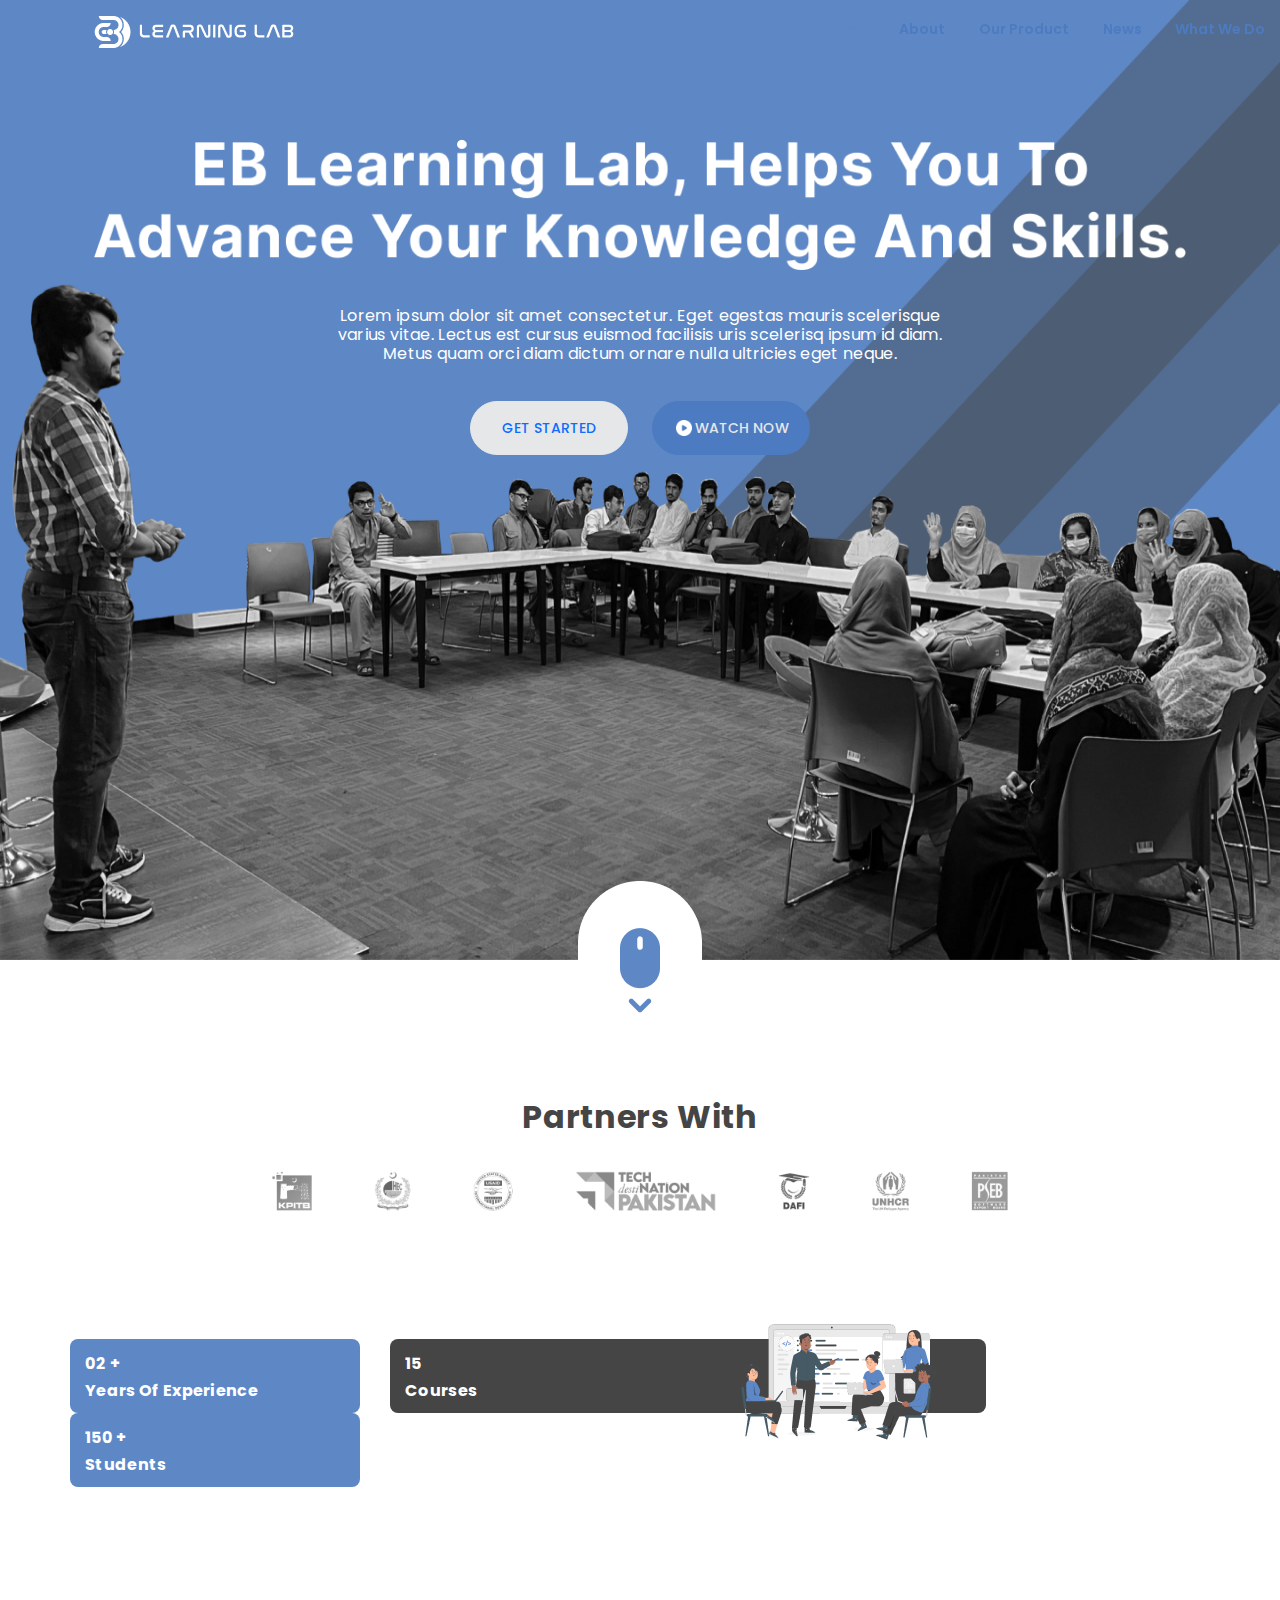
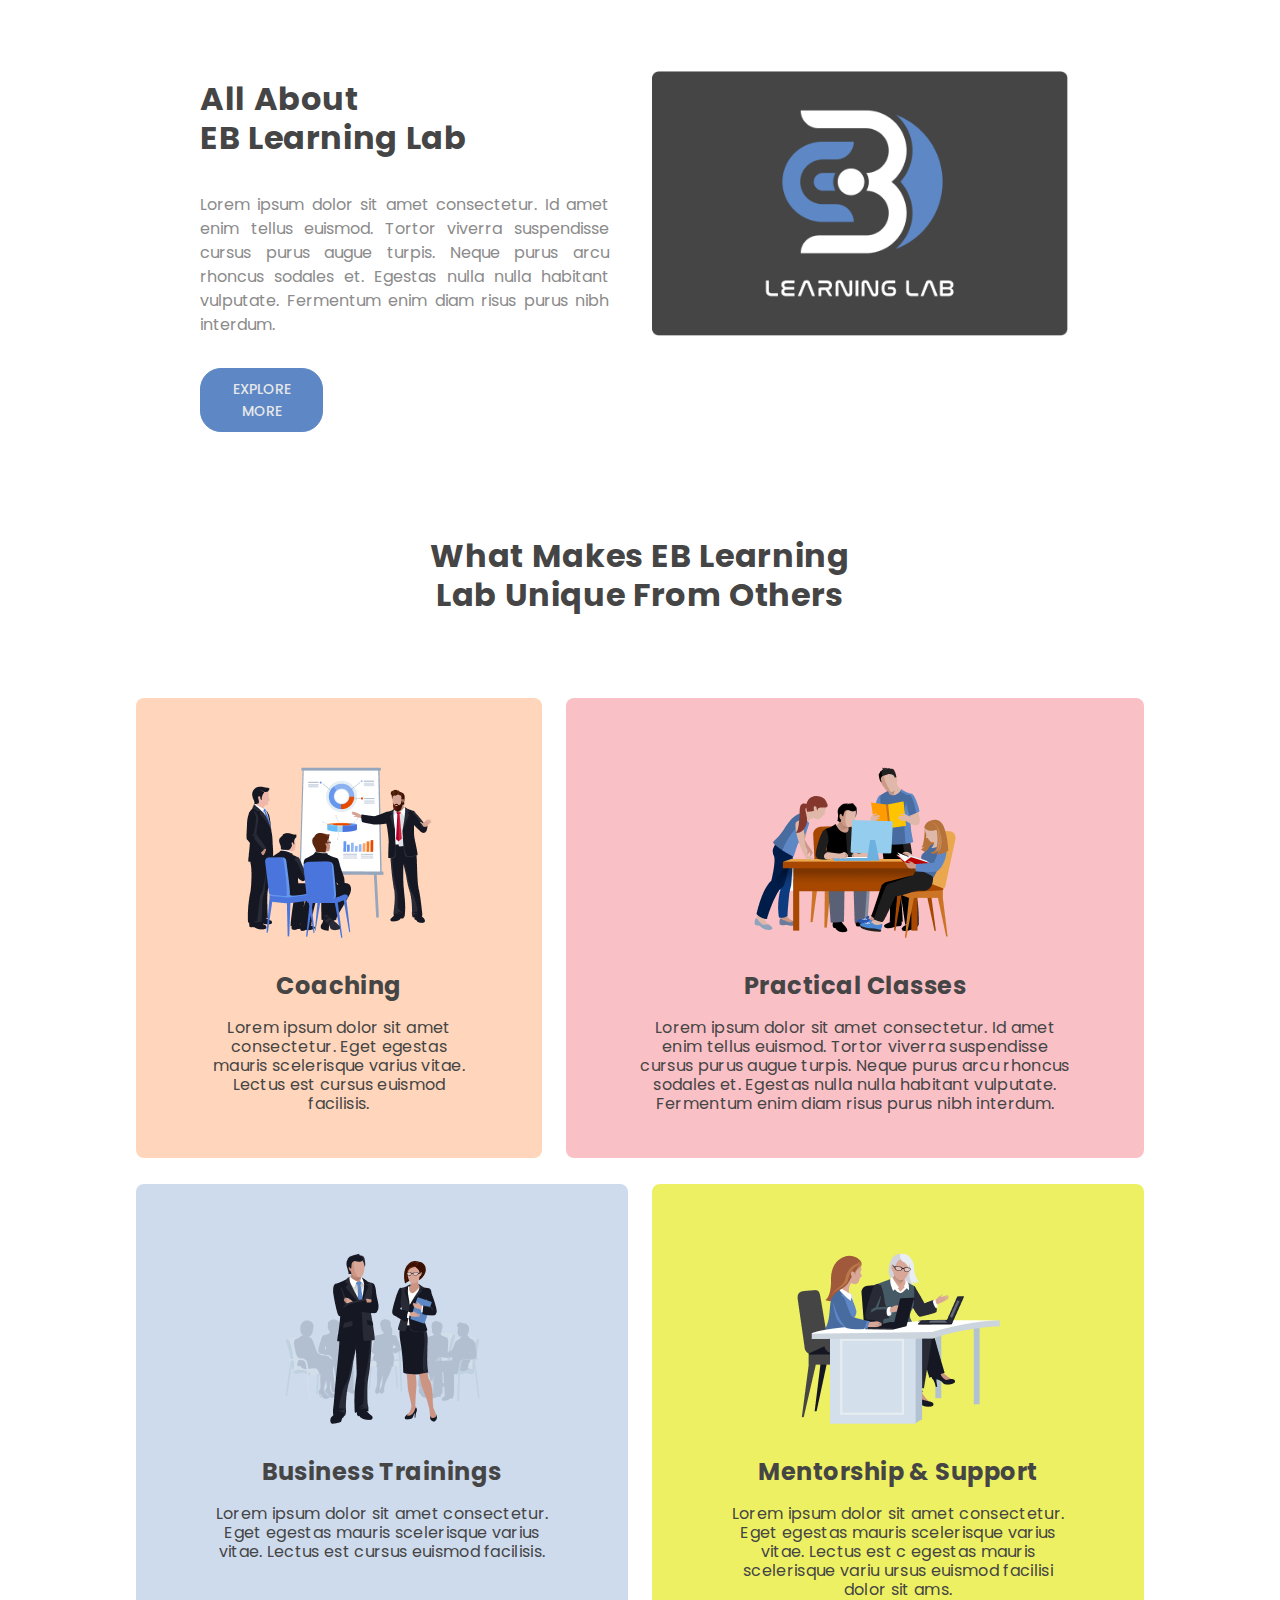
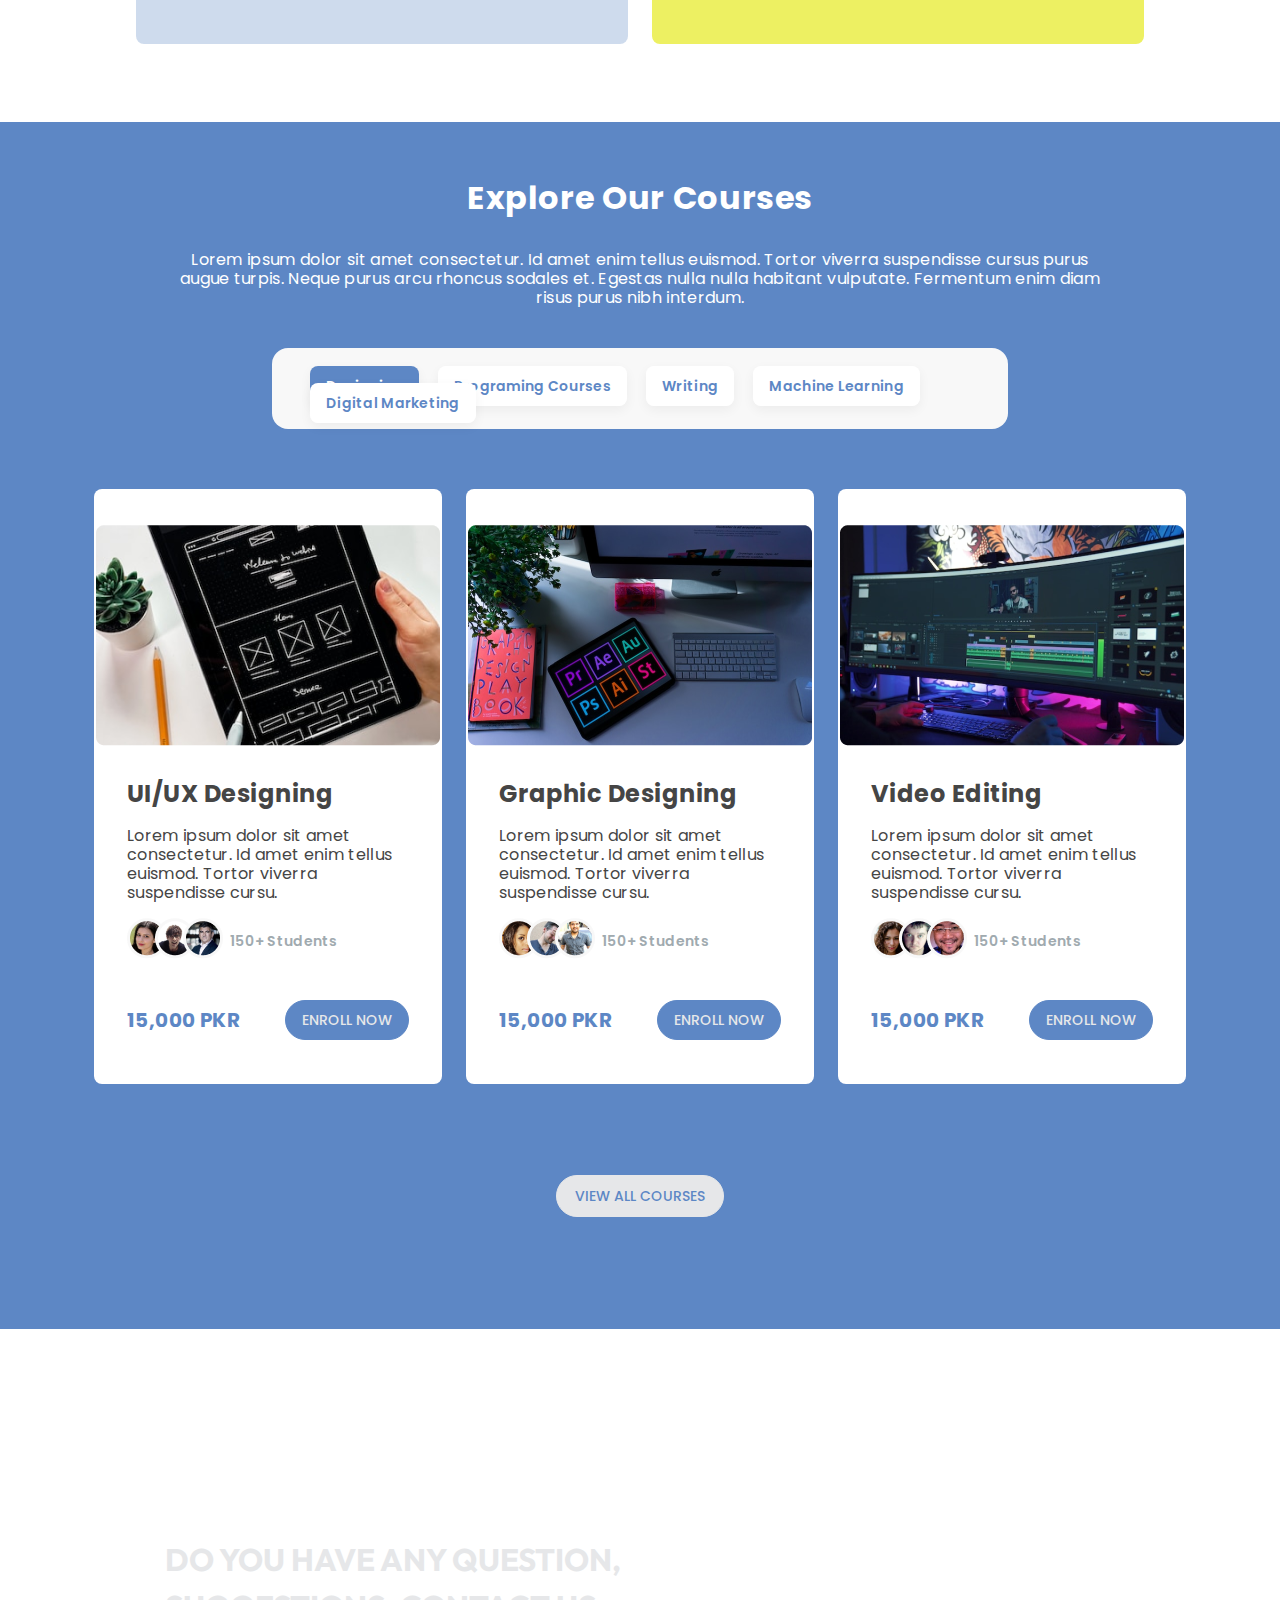
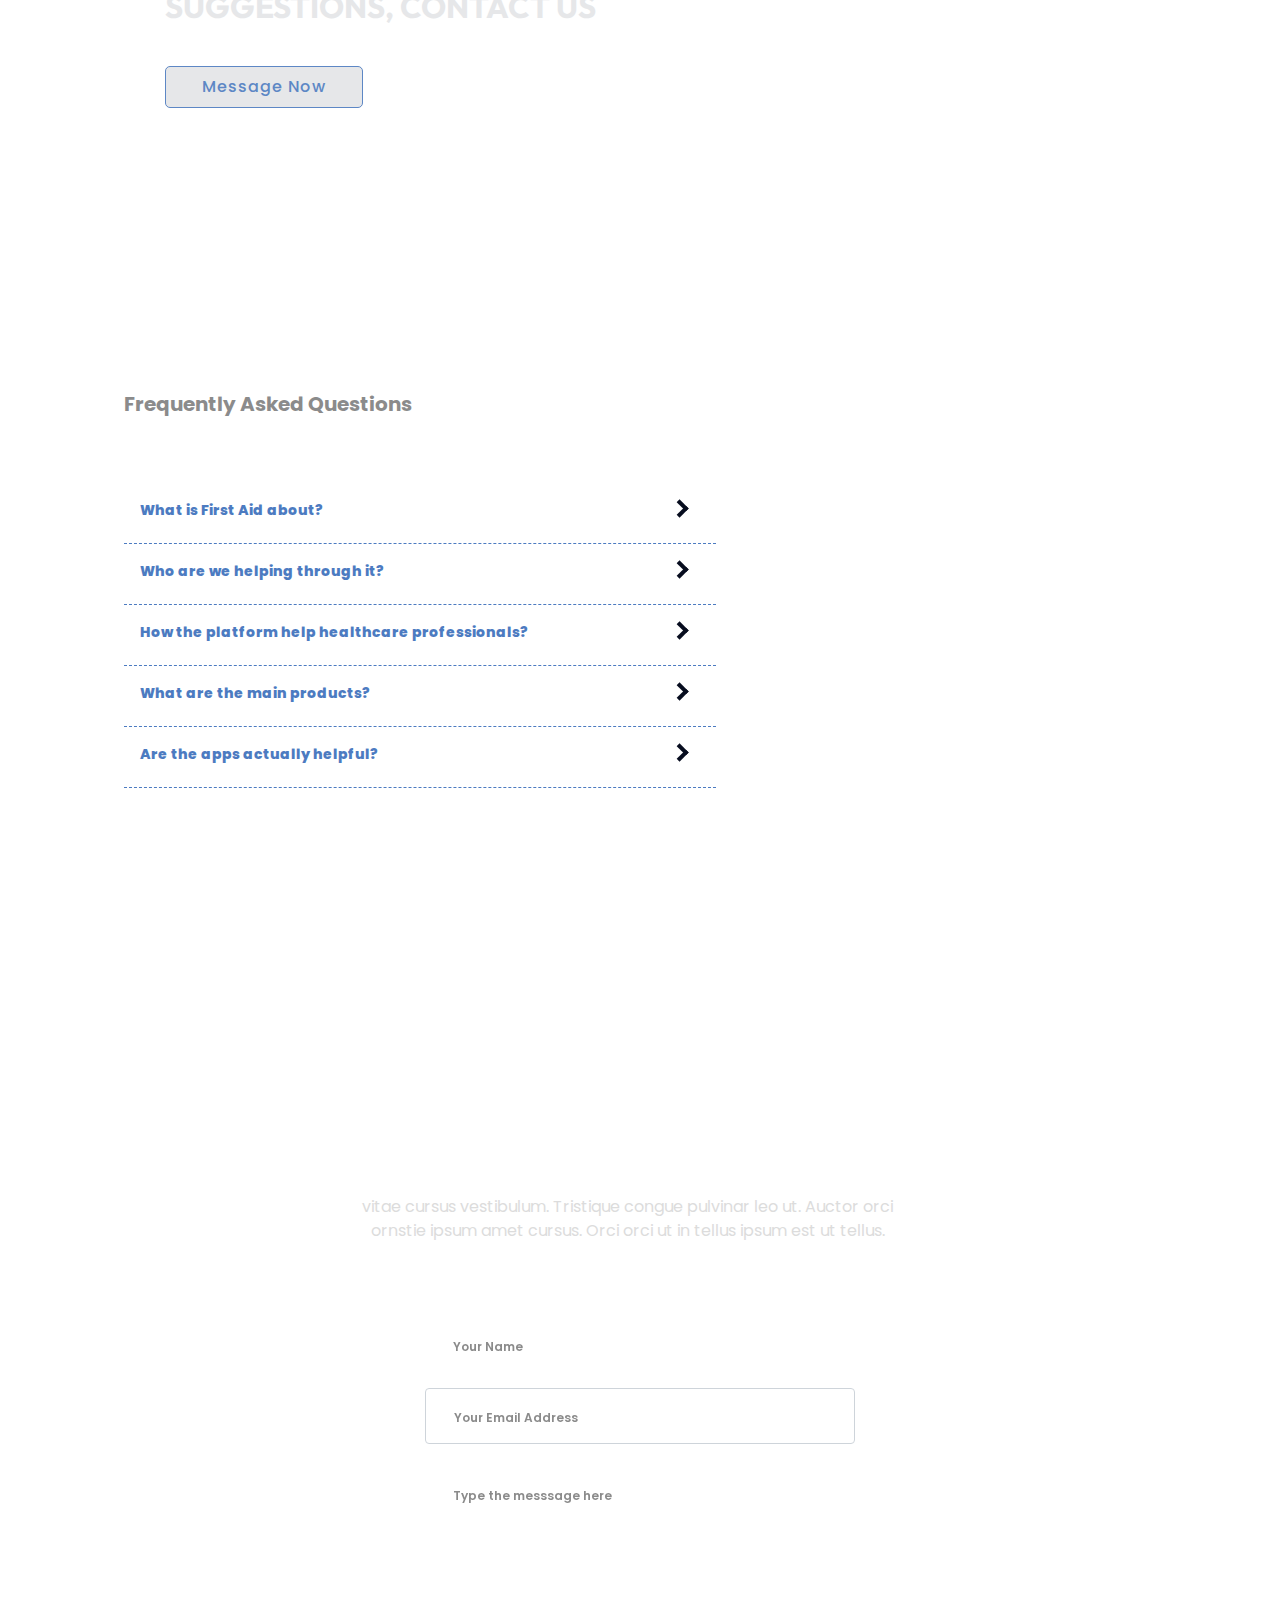
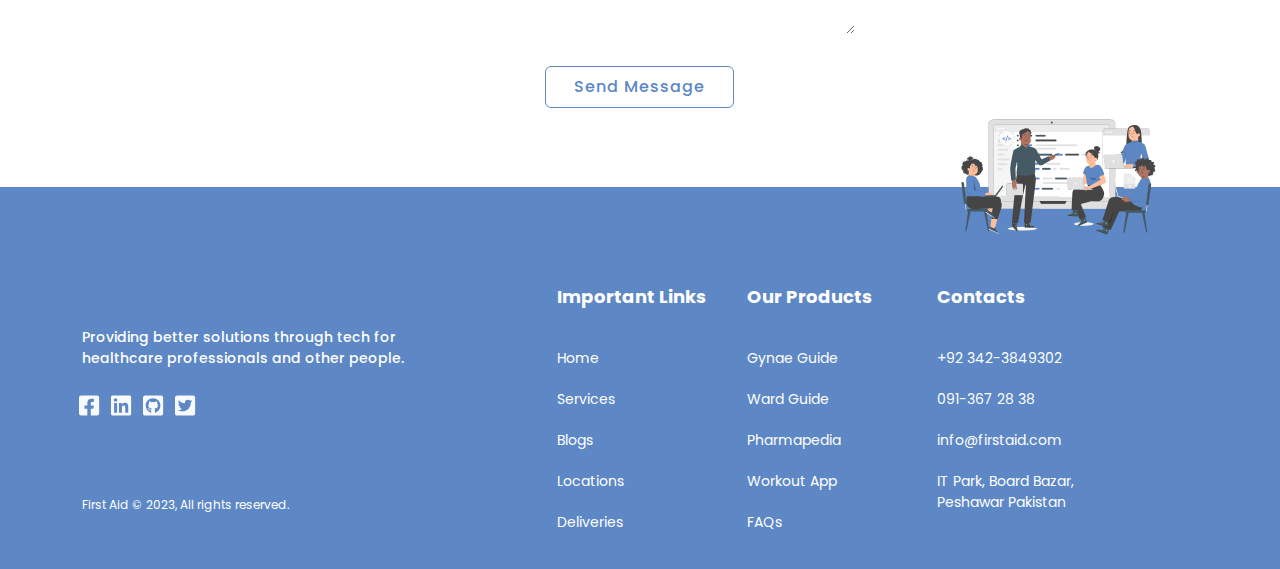
==== index.html @ 5028a5cc "Initail Commit" ====
<!DOCTYPE html>
<html lang="en">

<head>
    <meta charset="UTF-8">
    <meta name="viewport" content="width=device-width, initial-scale=1.0">

    <!-- ===== CSS ===== -->
    <link rel="stylesheet" href="assets/css/all.min.css">
    <link rel="stylesheet" href="assets/css/bootstrap.css">
    <link rel="stylesheet" href="assets/css/flickity-docs.css">
    <link rel="stylesheet" href="assets/css/owl.carousel.min.css">
    <link rel="stylesheet" href="assets/css/styles.css">


    <title>EB First Aid</title>
    <link rel="icon" href="./assets/img/icon.png" type="image">

</head>

<body>
    <header class="header">
        <a href="#" class="header__logo">
            <img src="assets/img/logo.png" alt="" style="width: 55%;">
        </a>

        <ion-icon name="menu-outline" class="header__toggle" id="nav-toggle"></ion-icon>

        <nav class="nav container" id="nav-menu">
            <div class="nav__content bd-grid ">

                <ion-icon name="close-outline" class="nav__close" id="nav-close"></ion-icon>

                <div class="nav__perfil ">
                    <a href="">
                        <img src="assets/img/logo.png" alt="">
                    </a>
                </div>

                <div class="nav__menu">
                    <ul class="nav__list">
                        <li class="nav__item"><a href="index.html" class="nav__link active">Home</a></li>
                        <li class="nav__item"><a href="services.html" class="nav__link">About</a></li>
                        <li class="nav__item"><a href="blogs.html" class="nav__link">Our Product</a></li>
                        <!-- <li class="nav__item"><a href="news.html" class="nav__link">News</a></li> -->
                        <li class="nav__item"><a href="location.html" class="nav__link">News</a></li>
                        <li class="nav__item"><a href="delivery.html" class="nav__link">What We Do</a></li>
                        <li class="nav__item"><button class="btn btn2 btn-primary">
                                Contact Us
                            </button>
                        </li>

                    </ul>
                </div>
            </div>
        </nav>
    </header>

    <main>
        <section id="hero" class="d-flex align-items-center background">
            <div class="container " id="div1">
                <div class="row d-flex justify-content-center" id="div2">

                    <div class=" row col-md-12 col-12" id="div3">
                        <div class="itm1">
                            <h2 class="text-wrap d-flex justify-content-center">
                                <img class="img-fluid" src="./assets/img/herotext.png" alt="">
                            </h2>
                            <p class="text-wrap my-3 text-center">
                                Lorem ipsum dolor sit amet consectetur. Eget egestas mauris scelerisque varius vitae.
                                Lectus est cursus euismod
                                facilisis uris scelerisq ipsum id diam. Metus quam orci diam dictum ornare nulla
                                ultricies eget neque.
                            </p>
                            <div class="hero_button d-flex justify-content-center row">
                                <div class="col-md-3"></div>
                                <div class="col-md-2">
                                    <a href="#contactform">
                                        <button type="submit" class="btn btn3 btn-primary btn-outline-light btn-sm">
                                            <span>Get Started</span>
                                        </button>
                                    </a>
                                </div>
                                <div class="col-md-2">
                                    <a href="#contactform">
                                        <button type="submit" class="btn btn4 btn-primary btn-outline-light btn-sm">
                                            <span>
                                                <img src="./assets/img/Vector.png" alt="">

                                                Watch Now</span>
                                        </button>
                                    </a>
                                </div>
                                <div class="col-md-3"></div>
                            </div>
                        </div>
                        <div class=" col-md-2 col-12"> </div>
                    </div>
                </div>


            </div>
        </section>
        <section id="herobg">
        </section>
        <section>
            <div class="row" id="scroll-btn" style="margin-top: -5rem;">
                <div class="col-md-2"></div>
                <div class="col-md-8 d-flex justify-content-center scroll-content">
                    <img class="img-fluid " src="./assets/img/scrollbtnbg.png" alt="">
                    <img class="img-fluid " src="./assets/img/scrollbtn.png" alt=""
                        style="position: absolute; top: 58rem;">
                </div>
                <div class="col-md-2"></div>
            </div>
        </section>

        <section id="partner" class="container">
            <div class="row" id="div1">
                <div class="col-md-4"></div>
                <div class="col-md-4" id="div2">
                    <h1 class="text-center">
                        Partners With
                    </h1>
                </div>
                <div class="col-md-4"></div>
            </div>

            <div class="row" id="div3">
                <div class="col-md-2"></div>
                <div class="col-md-8" id="image">
                    <img src="./assets/img/partners.png" alt="">
                </div>
                <div class="col-md-2"></div>
            </div>
        </section>

        <section id="cards" class="container">
            <div class="row" id="div1">
                <div class="col-md-3" id="card1">
                    <h2>
                        02 +
                    </h2>
                    <h2>
                        Years of Experience
                    </h2>
                </div>
                <div class="col-md-6" id="card2">
                    <h2>
                        15
                    </h2>
                    <h2>
                        Courses
                    </h2>
                    <img src="./assets/img/Frame.png" alt="">
                </div>
                <div class="col-md-3" id="card1">
                    <h2>
                        150 +
                    </h2>
                    <h2>
                        Students
                    </h2>
                </div>

            </div>
        </section>

        <section id="more__about" class="d-flex align-items-center">
            <div class="container mt-5 " id="div1">
                <div class="row d-flex justify-content-center " id="div2">
                    <div class="cod-md-1"></div>
                    <div class="col-md-5 col-12" id="img-div">

                        <div class="content">
                            <h2> All About <br>
                                EB Learning Lab</h2>
                        </div>

                        <div class="para">
                            <p>
                                Lorem ipsum dolor sit amet consectetur. Id amet enim tellus euismod. Tortor viverra
                                suspendisse cursus purus augue
                                turpis. Neque purus arcu rhoncus sodales et. Egestas nulla nulla habitant vulputate.
                                Fermentum enim diam risus purus
                                nibh interdum.
                            </p>

                            <div class="about_button">
                                <a href="#contactform">
                                    <button type="submit" class="btn btn3 btn-primary btn-outline-light btn-sm">
                                        <span>Explore More</span>
                                    </button>
                                </a>

                            </div>
                        </div>
                    </div>
                    <div class="col-md-5 col-12 d-flex justify-content-end">
                        <div style=" margin: 40px 0;">
                            <img src="./assets/img/about.png" alt="">
                        </div>
                    </div>
                    <div class="cod-md-1"></div>

                </div>
            </div>
        </section>

        <section id="services" class="d-flex align-items-center">
            <div class="container mt-5 " id="div1">
                <div class="row d-flex justify-content-center" id="div2">
                    <div class="col-md-3"></div>
                    <div class="col-md-6 col-12" id="img-div">
                        <div class="pt-2 content ">
                            <p class="text-center">What makes EB Learning lab unique from others</p>
                            <h2 class="d-flex justify-content-center">
                                <img src="./assets/img/producttext.png" alt="">
                            </h2>
                        </div>
                    </div>
                    <div class="col-md-3"></div>

                </div>
                <div class="row" id="div4">
                    <div class="col-md-5 col-12" id="img-div">
                        <div class="card1 " style="background: rgba(255, 120, 29, .3);">
                            <div class="d-flex justify-content-center imgdiv">
                                <img src="./assets/img/Group.png" alt="">
                            </div>
                            <div class="text-center textdiv">

                                <h2>
                                    Coaching
                                </h2>

                                <p>
                                    Lorem ipsum dolor sit amet consectetur. Eget egestas mauris scelerisque varius
                                    vitae.
                                    Lectus est cursus euismod
                                    facilisis.
                                </p>
                            </div>

                        </div>

                    </div>
                    <div class="col-md-7 col-12 d-flex justify-content-end" id="card2">
                        <div class="card1 " style="background: rgba(234, 45, 63, .3);">
                            <div class="d-flex justify-content-center imgdiv">
                                <img src="./assets/img/groupw.png" alt="">
                            </div>
                            <div class="text-center textdiv">

                                <h2>
                                    Practical Classes
                                </h2>

                                <p>
                                    Lorem ipsum dolor sit amet consectetur. Id amet enim tellus euismod. Tortor viverra
                                    suspendisse cursus purus augue
                                    turpis. Neque purus arcu rhoncus sodales et. Egestas nulla nulla habitant vulputate.
                                    Fermentum enim diam risus purus
                                    nibh interdum.
                                </p>
                            </div>

                        </div>
                    </div>
                </div>

                <div class="row" id="div4" style="margin: -34px 0;">
                    <div class="col-md-6 col-12" id="img-div">
                        <div class="card1 " style="background-color: rgba(93, 135, 197, .3);">
                            <div class="d-flex justify-content-center imgdiv">
                                <img src="./assets/img/group3.png" alt="">
                            </div>
                            <div class="text-center textdiv">

                                <h2>
                                    Business Trainings
                                </h2>

                                <p>
                                    Lorem ipsum dolor sit amet consectetur. Eget egestas mauris scelerisque varius
                                    vitae. Lectus est cursus euismod
                                    facilisis.
                                </p>
                            </div>

                        </div>

                    </div>
                    <div class="col-md-6 col-12 d-flex justify-content-end" id="card2">
                        <div class="card1 " style="background-color: rgba(237, 240, 98, 1);">
                            <div class="d-flex justify-content-center imgdiv">
                                <img src="./assets/img/Group4.png" alt="">
                            </div>
                            <div class="text-center textdiv">

                                <h2>
                                    Mentorship & Support
                                </h2>

                                <p>
                                    Lorem ipsum dolor sit amet consectetur. Eget egestas mauris scelerisque varius
                                    vitae. Lectus est c egestas mauris
                                    scelerisque variu ursus euismod facilisi dolor sit ams.
                                </p>
                            </div>

                        </div>
                    </div>
                </div>
            </div>
        </section>

        <section id="ourcouses" class="d-flex align-items-center">
            <div class="container mt-5 " id="div1">
                <div class="row d-flex justify-content-center" id="div2">
                    <div class="col-md-1"></div>
                    <div class="col-md-10 col-12" id="img-div">
                        <div class="pt-2 content ">
                            <h2 class="text-center">Explore our courses</h2>
                            <p class="d-flex justify-content-center">
                                Lorem ipsum dolor sit amet consectetur. Id amet enim tellus euismod. Tortor viverra
                                suspendisse cursus purus augue
                                turpis. Neque purus arcu rhoncus sodales et. Egestas nulla nulla habitant vulputate.
                                Fermentum enim diam risus purus
                                nibh interdum.
                            </p>
                        </div>
                    </div>
                    <div class="col-md-1"></div>
                </div>

                <div class="row" id="div3">
                    <div class="col-md-2"></div>
                    <div class="col-md-8">
                        <div class="itmnav">
                            <div class="list">
                                <a href="" class="active">
                                    Designing</a>
                                <a href="">Programing Courses</a>
                                <a href="">Writing</a>
                                <a href="">Machine Learning</a>
                                <a href="">Digital Marketing</a>
                            </div>

                        </div>
                    </div>
                    <div class="col-md-2"></div>
                </div>
                <div class="row" id="div4">
                    <div class="col-md-4 col-12">
                        <div class="card1">
                            <div class="d-flex justify-content-center imgdiv">
                                <img src="./assets/img/img1.png" alt="">
                            </div>
                            <div class="textdiv">
                                <h2>
                                    UI/UX Designing
                                </h2>
                                <p>
                                    Lorem ipsum dolor sit amet consectetur. Id amet enim tellus euismod. Tortor viverra
                                    suspendisse cursu.
                                </p>
                                <h3>
                                    <img src="./assets/img/Frame22.png" alt="">
                                    <span>150+ Students</span>
                                </h3>

                                <div class="row btndiv">
                                    <div class="col-6 div1">
                                        <h2>
                                            15,000 PKR
                                        </h2>

                                    </div>
                                    <div class="col-6 div2 d-flex justify-content-end">
                                        <div class="card_button">
                                            <a href="#contactform">
                                                <button type="submit"
                                                    class="btn btn3 btn-primary btn-outline-light btn-sm">
                                                    <span>Enroll Now</span>
                                                </button>
                                            </a>

                                        </div>
                                    </div>

                                </div>
                            </div>

                        </div>

                    </div>

                    <div class="col-md-4 col-12">
                        <div class="card1">
                            <div class="d-flex justify-content-center imgdiv">
                                <img src="./assets/img/img2.png" alt="">
                            </div>
                            <div class="textdiv">
                                <h2>
                                    Graphic Designing
                                </h2>
                                <p>
                                    Lorem ipsum dolor sit amet consectetur. Id amet enim tellus euismod. Tortor viverra
                                    suspendisse cursu.
                                </p>
                                <h3>
                                    <img src="./assets/img/Frame23.png" alt="">
                                    <span>150+ Students</span>
                                </h3>

                                <div class="row btndiv">
                                    <div class="col-6 div1">
                                        <h2>
                                            15,000 PKR
                                        </h2>

                                    </div>
                                    <div class="col-6 div2 d-flex justify-content-end">
                                        <div class="card_button">
                                            <a href="#contactform">
                                                <button type="submit"
                                                    class="btn btn3 btn-primary btn-outline-light btn-sm">
                                                    <span>Enroll Now</span>
                                                </button>
                                            </a>

                                        </div>
                                    </div>

                                </div>
                            </div>

                        </div>

                    </div>

                    <div class="col-md-4 col-12">
                        <div class="card1">
                            <div class="d-flex justify-content-center imgdiv">
                                <img src="./assets/img/img3.png" alt="">
                            </div>
                            <div class="textdiv">
                                <h2>
                                    Video Editing
                                </h2>
                                <p>
                                    Lorem ipsum dolor sit amet consectetur. Id amet enim tellus euismod. Tortor viverra
                                    suspendisse cursu.
                                </p>
                                <h3>
                                    <img src="./assets/img/Frame24.png" alt="">
                                    <span>150+ Students</span>
                                </h3>

                                <div class="row btndiv">
                                    <div class="col-6 div1">
                                        <h2>
                                            15,000 PKR
                                        </h2>

                                    </div>
                                    <div class="col-6 div2 d-flex justify-content-end">
                                        <div class="card_button">
                                            <a href="#contactform">
                                                <button type="submit"
                                                    class="btn btn3 btn-primary btn-outline-light btn-sm">
                                                    <span>Enroll Now</span>
                                                </button>
                                            </a>

                                        </div>
                                    </div>

                                </div>
                            </div>

                        </div>

                    </div>

                </div>

                <div class="row" id="div5">
                    <div class="col-md-4"></div>
                    <div class="col-md-4 d-flex justify-content-center">
                        <div class="course_button">
                            <a href="#contactform">
                                <button type="submit" class="btn btn3 btn-primary btn-outline-light btn-sm">
                                    <span>View All Courses</span>
                                </button>
                            </a>

                        </div>
                    </div>
                    <div class="col-md-4"></div>

                </div>
            </div>
        </section>

        <section id="bannerbg" class="d-flex align-items-center">
            <div class="container mt-5" id="div1">
                <div class="row d-flex justify-content-start" id="div2">
                    <div class="col-md-1"></div>
                    <div class="col-md-6 col-12" id="div3">
                        <h2>
                            DO you have any question, suggestions, Contact us
                        </h2>

                        <div class="banner_button">
                            <a href="#contactform">
                                <button type="submit" class="btn btn3 btn-primary btn-outline-light btn-sm">
                                    <span>Message Now</span>
                                </button>
                            </a>

                        </div>
                    </div>
                    <div class="col-md-3"></div>
                </div>
            </div>
        </section>

        <section id="frequentquestion" class="d-flex align-items-center">
            <div class="container mt-5 " id="div1">
                <div class="row d-flex justify-content-center" id="div2">
                    <div class="col-md-7 col-12" id="img-div">

                        <div class="content">
                            <p>Frequently Asked Questions</p>
                            <h2> <img src="./assets/img/frequetqtext.png" alt=""></h2>
                        </div>

                        <div class="Dropdowns">
                            <div class="col-md-12 col-12 mt-5">
                                <div class="row" id="all_container">
                                    <div class="col-12 ">
                                        <div class='faq'>
                                            <input id='faq-a' type='checkbox'>
                                            <label for='faq-a'>
                                                <p class="faq-heading">What is First Aid about?</p>
                                                <div class='faq-arrow'></div>
                                                <p class="faq-text">
                                                    Lorem ipsum dolor sit amet consectetur. Felis lobortis tempus
                                                    scelerisque quam. Nunc amet sodales vitae risus egestas
                                                    turpis etiam elementum tortor. Adipiscing nibh at tellus enim. Sit
                                                    egestas nec viverra ut. Tortor faucibus eum.
                                                    Tristique congue pulvinar leo ut. Auctor orci ornstie ipsum amet
                                                    cursus. Orci orci ut in tellus ipsum est ut tellus.
                                                </p>
                                            </label>
                                        </div>
                                    </div>

                                    <div class="col-12 ">
                                        <div class='faq'>
                                            <input id='faq-b' type='checkbox'>
                                            <label for='faq-b'>
                                                <p class="faq-heading">Who are we helping through it?</p>
                                                <div class='faq-arrow'></div>
                                                <p class="faq-text">
                                                    Lorem ipsum dolor sit amet consectetur. Felis lobortis tempus
                                                    scelerisque quam. Nunc amet sodales vitae risus egestas
                                                    turpis etiam elementum tortor. Adipiscing nibh at tellus enim. Sit
                                                    egestas nec viverra ut. Tortor faucibus eum.
                                                    Tristique congue pulvinar leo ut. Auctor orci ornstie ipsum amet
                                                    cursus. Orci orci ut in tellus ipsum est ut tellus.
                                                </p>
                                            </label>
                                        </div>
                                    </div>

                                    <div class="col-12 ">
                                        <div class='faq'>
                                            <input id='faq-c' type='checkbox'>
                                            <label for='faq-c'>
                                                <p class="faq-heading">How the platform help healthcare professionals?
                                                </p>
                                                <div class='faq-arrow'></div>
                                                <p class="faq-text">
                                                    Lorem ipsum dolor sit amet consectetur. Felis lobortis tempus
                                                    scelerisque quam. Nunc amet sodales vitae risus egestas
                                                    turpis etiam elementum tortor. Adipiscing nibh at tellus enim. Sit
                                                    egestas nec viverra ut. Tortor faucibus eum.
                                                    Tristique congue pulvinar leo ut. Auctor orci ornstie ipsum amet
                                                    cursus. Orci orci ut in tellus ipsum est ut tellus.
                                                </p>
                                            </label>
                                        </div>
                                    </div>

                                    <div class="col-12 ">
                                        <div class='faq'>
                                            <input id='faq-d' type='checkbox'>
                                            <label for='faq-d'>
                                                <p class="faq-heading">What are the main products?</p>
                                                <div class='faq-arrow'></div>
                                                <p class="faq-text">
                                                    Lorem ipsum dolor sit amet consectetur. Felis lobortis tempus
                                                    scelerisque quam. Nunc amet sodales vitae risus egestas
                                                    turpis etiam elementum tortor. Adipiscing nibh at tellus enim. Sit
                                                    egestas nec viverra ut. Tortor faucibus eum.
                                                    Tristique congue pulvinar leo ut. Auctor orci ornstie ipsum amet
                                                    cursus. Orci orci ut in tellus ipsum est ut tellus.
                                                </p>
                                            </label>
                                        </div>
                                    </div>

                                    <div class="col-12 ">
                                        <div class='faq'>
                                            <input id='faq-e' type='checkbox'>
                                            <label for='faq-e'>
                                                <p class="faq-heading">Are the apps actually helpful?</p>
                                                <div class='faq-arrow'></div>
                                                <p class="faq-text">
                                                    Lorem ipsum dolor sit amet consectetur. Felis lobortis tempus
                                                    scelerisque quam. Nunc amet sodales vitae risus egestas
                                                    turpis etiam elementum tortor. Adipiscing nibh at tellus enim. Sit
                                                    egestas nec viverra ut. Tortor faucibus eum.
                                                    Tristique congue pulvinar leo ut. Auctor orci ornstie ipsum amet
                                                    cursus. Orci orci ut in tellus ipsum est ut tellus.
                                                </p>
                                            </label>
                                        </div>
                                    </div>
                                </div>
                            </div>
                        </div>
                    </div>
                    <div class="col-md-5 col-12 d-flex justify-content-end">
                        <div style=" margin: 40px 0;">
                            <img src="./assets/img/frequetq.png" alt="">
                        </div>
                    </div>
                </div>
            </div>
        </section>

        <section id="contact" class="d-flex align-items-center">
            <div class="container mt-5 " id="div1">
                <div class="row d-flex justify-content-center" id="div2">
                    <div class="col-md-2 col-12"> </div>
                    <div class="col-md-8 div4 row">
                        <div class="col-12 row text-center sec1">
                            <div class="col-md-1"></div>
                            <div class="col-md-10">
                                <h3>
                                    Having something to discuss
                                </h3>
                                <h1>
                                    Contact Us Now
                                </h1>
                                <p>
                                    vitae cursus vestibulum. Tristique congue pulvinar leo ut. Auctor orci ornstie ipsum
                                    amet
                                    cursus. Orci orci ut in tellus
                                    ipsum est ut tellus.
                                </p>
                            </div>
                            <div class="col-md-1"></div>
                        </div>

                        <div class="col-12 row sec2">
                            <div class="col-md-2"></div>
                            <div class="col-md-8">
                                <div class="form">
                                    <form action="" class="form-horizontal form-material text-white" method="POST">
                                        <div class="form-group mt-3">
                                            <div class="col-md-12  mt-3">
                                                <input placeholder="Your Name" type="text" name="fullname"
                                                    class="form-control  border-0 ">
                                            </div>
                                        </div>
                                        <div class="form-group mt-3">
                                            <div class="col-md-12  mt-3">
                                                <input placeholder="Your Email Address" type="email" name="email"
                                                    class="form-control  ">
                                            </div>
                                        </div>
                                        <div class="form-group mt-3">
                                            <div class="col-md-12  mt-3">
                                                <textarea placeholder="Type the messsage here" rows="8" cols="50"
                                                    name="content" class="form-control"></textarea>
                                            </div>
                                        </div>

                                        <div
                                            class="col-md-12 col-12 item2 d-flex justify-content-center align-self-center mt-3 button">
                                            <div class="sec1_button">
                                                <div class="out_btn2 mt-3">
                                                    <button type="submit" name="submit"
                                                        class="btn btn2 btn-primary btn-outline-light btn-sm text-center">
                                                        <Span>
                                                            Send Message
                                                        </Span>
                                                    </button>
                                                </div>
                                            </div>
                                        </div>
                                    </form>
                                </div>
                            </div>
                            <div class="col-md-2"></div>
                        </div>
                    </div>
                    <div class="col-md-2 col-12"> </div>

                </div>

                <div class="row imgdiv">
                    <div class="col-md-4"></div>
                    <div class="col-md-4"></div>
                    <div class="col-md-4 d-flex justify-content-end innerdiv">
                        <img src="./assets/img/Frame.png" alt="">
                    </div>
                </div>
            </div>
        </section>


    </main>

    <footer class="text-lg-start text-white" id="footer">
        <div class="container">
            <div class="row r1">
                <div class="col-md-4 div1">
                    <div>
                        <img src="./assets/img/logobw.png" alt="" class="img-fluid">
                        <p>
                            Providing better solutions through tech for healthcare professionals and other people.
                        </p>

                        <div class="row" id="links">
                            <div class=" links-item">
                                <a href="#">
                                    <i id="icons" class="fa-brands fa-facebook-square text-light p-1"></i>
                                </a>
                                <a href="#">
                                    <i id="icons" class="fa-brands fa-linkedin icon text-light p-1"></i>
                                </a>
                                <a href="#">
                                    <i id="icons" class="fa-brands fa-github-square icon text-light p-1"></i>
                                </a>
                                <a href="#">
                                    <i id="icons" class="fa-brands fa-twitter-square icon text-light p-1"></i>
                                </a>
                            </div>
                            <div class="col-md-5"></div>


                        </div>

                        <div class=" r2 text-white">
                            First Aid © 2023, All rights reserved.
                        </div>
                    </div>
                </div>
                <div class="col-md-1"></div>
                <div class="col-md-2" id="div2">

                    <h2>Important Links</h2>

                    <div class="list-unstyled color-white" id="link-ftr">
                        <a href="index.html">Home</a>
                        <a href="services.html">Services</a>
                        <a href="blogs.html">Blogs</a>
                        <a href="location.html">Locations</a>
                        <a href="delivery.html">Deliveries</a>
                    </div>
                </div>

                <div class="col-md-2" id="div2">

                    <h2>Our Products</h2>

                    <div class="list-unstyled color-white" id="link-ftr">
                        <a href="#">Gynae Guide</a>
                        <a href="#">Ward Guide</a>
                        <a href="#">Pharmapedia</a>
                        <a href="#">Workout App</a>
                        <a href="#">FAQs</a>
                    </div>
                </div>

                <div class="col-md-2" id="div2">

                    <h2>Contacts</h2>

                    <div class="list-unstyled color-white" id="link-ftr">
                        <a href="#">+92 342-3849302</a>
                        <a href="#">091-367 28 38</a>
                        <a href="#">info@firstaid.com</a>
                        <a href="#">IT Park, Board Bazar, Peshawar
                            Pakistan</a>
                    </div>
                </div>
            </div>


        </div>

    </footer>

    <!-- ===== IONICONS ===== -->
    <script src="https://unpkg.com/ionicons@5.1.2/dist/ionicons.js"></script>

    <!--===== MAIN JS =====-->
    <script src="./assets/js/all.min.js"></script>
    <script src="./assets/js/bootstrap.js"></script>
    <script src="./assets/js/flickity-docs.min.js"></script>
    <script src="./assets/js/jQuery.js"></script>
    <script src="./assets/js/carousel.js"></script>
    <script src="./assets/js/main.js"></script>

</body>

</html>
---- assets/css/styles.css ----
/*===== GOOGLE FONTS =====*/
@import url("https://fonts.googleapis.com/css2?family=Poppins:wght@400;500&display=swap");
@import url("https://fonts.googleapis.com/css2?family=Outfit:wght@400;500;600;700&display=swap");
@import url("https://fonts.googleapis.com/css2?family=Outfit:wght@400;500;600;700&display=swap");
/*===== VARIABLES CSS =====*/
:root {
  --header-height: 3rem;
  /*===== Colores =====*/
  --first-color: #4C7BC1;
  --primary-color: #5D87C5;
  --dark-color: #070D1F;
  --dark-color-alt: #282B3A;
  --white-color: #E6E7E9;
  /*===== Fuente y tipografia =====*/
  --body-font: "Poppins", sans-serif;
  --normal-font-size: .938rem;
  --small-font-size: .813rem;
  /*===== z index =====*/
  --z-fixed: 100;
}

.header_scrol {
  background-color: var(--primary-color);
}

@media screen and (min-width: 768px) {
  :root {
    --normal-font-size: 1rem;
    --small-font-size: .875rem;
  }
}

/*===== BASE =====*/
*,
::before,
::after {
  box-sizing: border-box;
}

body {
  margin: var(--header-height) 0 0 0;
  font-family: var(--body-font);
  font-size: var(--normal-font-size);
  font-weight: 500;
}

ul {
  margin: 0;
  padding: 0;
  list-style: none;
}

a {
  text-decoration: none;
}

img {
  max-width: 100%;
  height: auto;
}

.bd-grid {
  max-width: 1024px;
  display: grid;
  grid-template-columns: 100%;
  margin-left: 1.5rem;
  margin-right: 1.5rem;
}

/*===== HEADER =====*/
.header {
  width: 100%;
  height: var(--header-height);
  position: fixed;
  top: 0;
  left: 0;
  padding: 0 1.5rem;
  z-index: var(--z-fixed);
  display: flex;
  justify-content: space-between;
  align-items: center;
}
.header__logo {
  color: var(--white-color);
}
.header__toggle {
  font-size: 1.5rem;
  color: var(--primary-color);
  cursor: pointer;
}

/*===== NAV =====*/
@media screen and (max-width: 768px) {
  .nav {
    position: fixed;
    top: 0;
    left: -100%;
    background-color: white;
    color: var(--white-color);
    width: 100%;
    height: 100vh;
    padding: 1.5rem 0;
    z-index: var(--z-fixed);
    transition: 0.5s;
  }
  main #hero {
    margin-left: 0;
    width: 100%;
    background-image: url(../img/bg.png);
    background-size: 100% 100%;
    background-repeat: no-repeat;
    height: 33rem;
  }
  main #hero ::-moz-placeholder {
    color: white;
  }
  main #hero ::placeholder {
    color: white;
  }
  main #hero #div1 #div2 #div3 {
    display: flex;
    justify-content: center;
  }
  main #hero #div1 #div2 #div3 .itm1 {
    margin-top: 0rem;
    padding: 15.6rem 0 0 0;
  }
  main #hero #div1 #div2 #div3 .itm1 p {
    font-family: "Poppins";
    font-style: normal;
    font-weight: 400;
    font-size: 16px;
    line-height: 24px;
    display: flex;
    align-items: center;
    color: #FFFFFF;
  }
  main #hero #div1 #div2 #div3 .itm1 .hero_button {
    margin: 18px 0 46px 0;
  }
  main #hero #div1 #div2 #div3 .itm1 .hero_button .btn3 {
    color: var(--white-color);
    background-color: var(--primary-color);
    border-color: var(--primary-color);
    width: 100%;
    padding: 9px 18px;
  }
  main #hero #div1 #div2 #div3 .itm1 .hero_button .btn3:hover {
    background-color: transparent;
    color: #4C7CDE;
    border-color: var(--primary-color);
  }
  main #hero #div1 #div2 #div3 .itm1 .hero_button .btn3 span {
    font-style: normal;
    font-weight: 500;
    font-size: 14px;
    line-height: 22px;
    display: flex;
    justify-content: center;
    text-transform: uppercase;
  }
  main #hero #div1 #scroll-btn .scroll-content img {
    position: relative;
  }
  main #hero #div1 #our_products .maindiv {
    background-color: #F3F3F3;
    border-radius: 8px;
  }
  main #hero #div1 #our_products .maindiv img {
    padding: 33px;
  }
  main #more__about {
    margin: 14rem 0rem 0 0rem;
  }
  main #more__about #div1 #div2 #img-div {
    padding: 0 2rem;
  }
  main #more__about #div1 #div2 #img-div .content h2 {
    font-family: "Poppins";
    font-style: normal;
    font-weight: 600;
    font-size: 31.25px;
    line-height: 47px;
    display: flex;
    align-items: center;
    color: #060B07;
  }
  main #more__about #div1 #div2 #img-div .content p {
    font-style: normal;
    font-weight: 700;
    font-size: 20px;
    line-height: 30px;
    color: #8B8B8B;
  }
  main #more__about #div1 #div2 #img-div .para p {
    font-style: normal;
    font-weight: 400;
    font-size: 16px;
    line-height: 24px;
    color: #8B8B8B;
    padding: 28px 31px 0 0;
    text-align: justify;
  }
  main #more__about #div1 #div2 #img-div .para .about_button {
    margin: 46px 0 46px 0;
  }
  main #more__about #div1 #div2 #img-div .para .about_button .btn3 {
    color: var(--white-color);
    background-color: var(--primary-color);
    border-color: var(--primary-color);
    width: 50%;
    padding: 9px 18px;
  }
  main #more__about #div1 #div2 #img-div .para .about_button .btn3:hover {
    background-color: transparent;
    color: #4C7CDE;
    border-color: var(--primary-color);
  }
  main #more__about #div1 #div2 #img-div .para .about_button .btn3 span {
    font-style: normal;
    font-weight: 500;
    font-size: 14px;
    line-height: 22px;
    display: flex;
    justify-content: center;
    text-transform: uppercase;
  }
  main #services #div1 #div2 #img-div .content p {
    font-style: normal;
    font-weight: 700;
    font-size: 20px;
    line-height: 30px;
    text-align: center;
    color: #8B8B8B;
  }
  main #services #div1 #carousel #section2 .r2 .div1 .c1 .card-text1 .maindiv .div2 h2 {
    font-family: "Outfit", sans-serif;
    font-style: normal;
    font-weight: 700;
    font-size: 24px;
    line-height: 36px;
    text-align: center;
    color: #303030;
    margin: 18px 0 9px 0;
  }
  main #services #div1 #carousel #section2 .r2 .div1 .c1 .card-text1 .maindiv .div2 p {
    font-style: normal;
    font-weight: 400;
    font-size: 16px;
    line-height: 24px;
    text-align: center;
    color: #8B8B8B;
    padding: 9px 23px;
  }
  main #services #div1 #carousel #section2 .r2 .div1 .c1 .card-text1 .maindiv .div2 .hero_button {
    margin: 25px 0 0 0;
  }
  main #services #div1 #carousel #section2 .r2 .div1 .c1 .card-text1 .maindiv .div2 .hero_button .btn3 {
    color: var(--white-color);
    background-color: var(--primary-color);
    border-color: var(--primary-color);
    width: 100%;
    padding: 9px 18px;
  }
  main #services #div1 #carousel #section2 .r2 .div1 .c1 .card-text1 .maindiv .div2 .hero_button .btn3:hover {
    background-color: transparent;
    color: #4C7CDE;
    border-color: var(--primary-color);
  }
  main #services #div1 #carousel #section2 .r2 .div1 .c1 .card-text1 .maindiv .div2 .hero_button .btn3 span {
    font-style: normal;
    font-weight: 500;
    font-size: 14px;
    line-height: 22px;
    display: flex;
    justify-content: center;
    text-transform: uppercase;
  }
  main #services #div1 #carousel #section2 .r2 .div1 .c1 .card-text1 .maindiv .div2 .card_button {
    margin: 18px 0 46px 0;
  }
  main #services #div1 #carousel #section2 .r2 .div1 .c1 .card-text1 .maindiv .div2 .card_button .btn3 {
    color: var(--white-color);
    background-color: var(--primary-color);
    border-color: var(--primary-color);
    width: 100%;
    padding: 3px 12px;
    border-radius: 7px;
  }
  main #services #div1 #carousel #section2 .r2 .div1 .c1 .card-text1 .maindiv .div2 .card_button .btn3:hover {
    background-color: transparent;
    color: #4C7CDE;
    border-color: var(--primary-color);
  }
  main #services #div1 #carousel #section2 .r2 .div1 .c1 .card-text1 .maindiv .div2 .card_button .btn3 span {
    font-style: normal;
    font-weight: 500;
    font-size: 12px;
    line-height: 22px;
    display: flex;
    justify-content: center;
    text-transform: uppercase;
  }
  main #what_we_do {
    margin: 0 2rem;
  }
  main #what_we_do #div1 #div2 #img-div {
    padding: 8rem 0px;
  }
  main #what_we_do #div1 #div2 #img-div .content h2 {
    font-family: "Poppins";
    font-style: normal;
    font-weight: 600;
    font-size: 31.25px;
    line-height: 47px;
    display: flex;
    align-items: center;
    color: #060B07;
  }
  main #what_we_do #div1 #div2 #img-div .content p {
    font-style: normal;
    font-weight: 700;
    font-size: 20px;
    line-height: 30px;
    color: #8B8B8B;
  }
  main #what_we_do #div1 #div2 #img-div .para p {
    font-style: normal;
    font-weight: 400;
    font-size: 16px;
    line-height: 24px;
    color: #8B8B8B;
    padding: 28px 31px 0 0;
    text-align: justify;
  }
  main #what_we_do #div1 #div2 #img-div .para .about_button {
    margin: 46px 0 46px 0;
  }
  main #what_we_do #div1 #div2 #img-div .para .about_button .btn3 {
    color: var(--white-color);
    background-color: var(--primary-color);
    border-color: var(--primary-color);
    width: 50%;
    padding: 9px 18px;
  }
  main #what_we_do #div1 #div2 #img-div .para .about_button .btn3:hover {
    background-color: transparent;
    color: #4C7CDE;
    border-color: var(--primary-color);
  }
  main #what_we_do #div1 #div2 #img-div .para .about_button .btn3 span {
    font-style: normal;
    font-weight: 500;
    font-size: 14px;
    line-height: 22px;
    display: flex;
    justify-content: center;
    text-transform: uppercase;
  }
  main #bannerbg {
    padding: 6rem 0rem 6rem 0rem;
    background-image: url(../img/bannerbg.png);
    background-repeat: no-repeat;
    background-size: cover;
  }
  main #bannerbg #div1 #div2 #div3 {
    padding: 63px 30px 0 22px;
  }
  main #bannerbg #div1 #div2 #div3 h2 {
    font-family: "outfit", Poppins;
    font-style: normal;
    font-weight: 700;
    font-size: 31.25px;
    line-height: 47px;
    display: flex;
    align-items: center;
    text-transform: uppercase;
    color: var(--white-color);
  }
  main #bannerbg #div1 #div2 #div3 .banner_button {
    margin: 36px 0 0 0;
  }
  main #bannerbg #div1 #div2 #div3 .banner_button a .btn3 {
    color: var(--primary-color);
    background-color: var(--white-color);
    border-color: var(--primary-color);
    padding: 9px 36px;
    border-radius: 5px;
  }
  main #bannerbg #div1 #div2 #div3 .banner_button a .btn3:hover {
    background-color: transparent;
    color: var(--white-color);
    border-color: var(--white-color);
  }
  main #bannerbg #div1 #div2 #div3 .banner_button a .btn3 span {
    font-style: normal;
    font-weight: 500;
    font-size: 16px;
    line-height: 22px;
    /* identical to box height, or 138% */
    display: flex;
    align-items: center;
    text-align: center;
    letter-spacing: 1px;
  }
  main #frequentquestion {
    margin: 6rem 0rem 0 0rem;
  }
  main #frequentquestion #div1 #div2 #img-div {
    margin: 41px 0;
  }
  main #frequentquestion #div1 #div2 #img-div .content h2 {
    font-family: "Poppins";
    font-style: normal;
    font-weight: 600;
    font-size: 31.25px;
    line-height: 47px;
    display: flex;
    align-items: center;
    color: #060B07;
  }
  main #frequentquestion #div1 #div2 #img-div .content p {
    font-style: normal;
    font-weight: 700;
    font-size: 20px;
    line-height: 30px;
    color: #8B8B8B;
  }
  main #frequentquestion #div1 #div2 #img-div .Dropdowns #all_container .faq {
    width: 100%;
    margin: 0 auto;
    position: relative;
    border-bottom: 1px dashed var(--first-color);
  }
  main #frequentquestion #div1 #div2 #img-div .Dropdowns #all_container .faq label {
    display: block;
    position: relative;
    overflow: hidden;
    cursor: pointer;
    height: 56px;
    padding-top: 1px;
    border-radius: 10px;
  }
  main #frequentquestion #div1 #div2 #img-div .Dropdowns #all_container .faq label .faq-heading {
    font-weight: 800;
    font-size: 14px;
    padding: 16px;
    color: var(--first-color);
  }
  main #frequentquestion #div1 #div2 #img-div .Dropdowns #all_container .faq label .faq-text {
    font-weight: 300;
    font-size: 16px;
    line-height: 100%;
    color: var(--first-color);
    width: 95%;
    padding-left: 20px;
    margin-bottom: 30px;
    text-align: justify;
  }
  main #frequentquestion #div1 #div2 #img-div .Dropdowns #all_container .faq input[type=checkbox] {
    display: none;
  }
  main #frequentquestion #div1 #div2 #img-div .Dropdowns #all_container .faq .faq-arrow {
    width: 13px;
    height: 13px;
    transition: transform 0.8s;
    border-top: 4px solid var(--dark-color);
    border-right: 4px solid var(--dark-color);
    float: right;
    position: relative;
    top: -51px;
    right: 30px;
    transform: rotate(45deg);
  }
  main #frequentquestion #div1 #div2 #img-div .Dropdowns #all_container .faq input[type=checkbox]:checked + label {
    display: block;
    color: white;
    height: 250px;
    transition: height 0.2s;
  }
  main #frequentquestion #div1 #div2 #img-div .Dropdowns #all_container .faq input[type=checkbox]:checked + label > .faq-arrow {
    transition: transform 0.8s;
    transform: rotate(135deg);
  }
  main #frequentquestion #div1 #div2 #img-div .Dropdowns #all_container .faq input[type=checkbox]:checked + label > .faq-heading {
    font-weight: 800;
    font-size: 14px;
    color: var(--primary-color);
    padding: 16px;
  }
  main #frequentquestion #div1 #div2 #img-div .Dropdowns #all_container .faq input[type=checkbox]:not(:checked) + label {
    display: block;
    transition: height 0.8s;
    height: 60px;
  }
  #contact {
    padding: 6rem 0rem 0rem 0rem;
  }
  #contact #div1 {
    background-image: url(../img/contactbg.png);
    background-repeat: no-repeat;
    background-size: 80rem 54rem;
  }
  #contact #div1 #div2 .div4 {
    padding: 7rem 0 8rem 0;
  }
  #contact #div1 #div2 .div4 .sec1 div h3 {
    font-style: normal;
    font-weight: 700;
    font-size: 20px;
    line-height: 30px;
    text-align: center;
    color: #FFFFFF;
  }
  #contact #div1 #div2 .div4 .sec1 div h1 {
    font-family: outfit;
    font-style: normal;
    font-weight: 700;
    font-size: 48px;
    line-height: 64px;
    text-align: center;
    color: #FFFFFF;
  }
  #contact #div1 #div2 .div4 .sec1 div p {
    font-style: normal;
    font-weight: 400;
    font-size: 16px;
    line-height: 24px;
    text-align: center;
    color: #DCDCDC;
  }
  #contact #div1 #div2 .div4 .sec2 {
    margin: 43px 0;
  }
  #contact #div1 #div2 .div4 .sec2 div .form {
    mix-blend-mode: normal;
    -webkit-backdrop-filter: blur(5px);
            backdrop-filter: blur(5px);
    border-radius: 16px;
  }
  #contact #div1 #div2 .div4 .sec2 div .form form textarea {
    position: relative;
    color: black;
    background-color: white;
    padding: 27px 28px;
    font-style: normal;
    font-size: 15.24px;
    line-height: 15px;
    display: flex;
    align-items: center;
    color: #6A6D6A;
    border: 0;
  }
  #contact #div1 #div2 .div4 .sec2 div .form form textarea::-moz-placeholder {
    font-style: normal;
    font-weight: 600;
    font-size: 12px;
    line-height: 18px;
    color: #8B8B8B;
  }
  #contact #div1 #div2 .div4 .sec2 div .form form textarea::placeholder {
    font-style: normal;
    font-weight: 600;
    font-size: 12px;
    line-height: 18px;
    color: #8B8B8B;
  }
  #contact #div1 #div2 .div4 .sec2 div .form form input {
    height: 41px;
    border-radius: 8x;
    padding: 27px 28px;
    font-style: normal;
    font-size: 15.24px;
  }
  #contact #div1 #div2 .div4 .sec2 div .form form input::-moz-placeholder {
    font-style: normal;
    font-weight: 600;
    font-size: 12px;
    line-height: 18px;
    color: #8B8B8B;
  }
  #contact #div1 #div2 .div4 .sec2 div .form form input::placeholder {
    font-style: normal;
    font-weight: 600;
    font-size: 12px;
    line-height: 18px;
    color: #8B8B8B;
  }
  #contact #div1 #div2 .div4 .sec2 div .form form .button .sec1_button .out_btn2 .btn2 {
    color: var(--primary-color);
    background-color: white;
    border-color: var(--primary-color);
    padding: 9px 28px;
    border-radius: 6px;
  }
  #contact #div1 #div2 .div4 .sec2 div .form form .button .sec1_button .out_btn2 .btn2:hover {
    background-color: transparent;
    color: var(--white-color);
    border-color: var(--white-color);
  }
  #contact #div1 #div2 .div4 .sec2 div .form form .button .sec1_button .out_btn2 .btn2 span {
    font-style: normal;
    font-weight: 500;
    font-size: 16px;
    line-height: 22px;
    display: flex;
    align-items: center;
    text-align: center;
    letter-spacing: 1px;
  }
  #contact #div1 .imgdiv .innerdiv img {
    position: relative;
    bottom: 160px;
  }
  #footer {
    background-color: var(--primary-color);
    padding: 6rem 0 1rem 0;
    margin: -13rem 0 0 0;
  }
  #footer .r1 .div1 div p {
    font-style: normal;
    font-size: 14px;
    padding: 20px 0 0 0;
    color: #FFFFFF;
  }
  #footer .r1 .div1 div #links .links-item {
    width: 146px;
    padding: 5px;
  }
  #footer .r1 .div1 div #links .links-item a #icons {
    font-size: 23px;
  }
  #footer .r1 .div1 div .r2 {
    font-style: normal;
    font-weight: 400;
    font-size: 12px;
    line-height: 21px;
    color: #6A6D6A;
    margin-top: 4rem;
  }
  #footer .r1 #div2 {
    margin-top: 15px;
  }
  #footer .r1 #div2 h2 {
    font-style: normal;
    font-weight: 700;
    font-size: 18px;
    line-height: 28px;
    color: #FFFFFF;
    margin: 0 0 37px 0;
  }
  #footer .r1 #div2 #link-ftr a {
    font-style: normal;
    font-weight: 400;
    font-size: 14px;
    line-height: 21px;
    display: flex;
    align-items: center;
    color: white;
    margin: 20px 0;
  }
}
.nav__content {
  height: 80%;
  grid-template-rows: max-content 1fr max-content;
  row-gap: 2rem;
}
.nav__close {
  position: absolute;
  right: 1.5rem;
  font-size: 1.3rem;
  padding: 0.25rem;
  background-color: var(--primary-color);
  border-radius: 50%;
  cursor: pointer;
}
.nav__menu {
  align-self: center;
}
.nav__item {
  margin: 2.5rem 0;
}
.nav__link {
  font-style: normal;
  font-weight: 600;
  font-size: 14px;
  line-height: 22px;
  color: var(--first-color);
}
.nav__social .btn1 {
  padding: 0 20px 0 0;
  background: none;
  border: none;
  color: white;
}
.nav__social .btn2 {
  color: var(--white-color);
  background-color: var(--primary-color);
  border-color: var(--primary-color);
}
.nav__social .btn2:hover {
  background-color: transparent;
  color: var(--white-color);
  border-color: var(--white-color);
}

/*Aparecer menu*/
.show {
  left: 0;
}

/*Active menu*/
.active {
  color: var(--primary-color);
}

/*===== MEDIA QUERIES =====*/
@media screen and (min-width: 768px) {
  body {
    margin: 0;
  }
  .header {
    height: calc(var(--header-height) + 1rem);
  }
  .header__logo, .header__toggle {
    display: none;
  }
  .nav {
    width: 100%;
  }
  .nav__content {
    grid-template-columns: repeat(2, max-content);
    grid-template-rows: 1fr;
    -moz-column-gap: 32rem;
         column-gap: 32rem;
    justify-content: space-between;
  }
  .nav__close, .nav__profesion {
    display: none;
  }
  .nav__perfil {
    display: flex;
    align-items: center;
  }
  .nav__img {
    width: 32px;
    height: 32px;
    margin-right: 0.5rem;
    margin-bottom: 0;
    align-items: center;
  }
  .nav__img img {
    width: 26px;
  }
  .nav__list {
    display: flex;
  }
  .nav__item {
    margin: 0 0.25rem;
  }
  .nav__item .btn2 {
    font-weight: 400;
    font-size: 12px;
    line-height: 16px;
    /* identical to box height, or 133% */
    text-align: center;
    letter-spacing: 0.02em;
    text-transform: capitalize;
    /* Light */
    color: #FFFFFF;
  }
  .nav__link {
    padding: 0.5rem 0.8rem;
    border-radius: 0.25rem;
  }
  .nav__link:hover {
    color: var(--primary-color);
  }
  main #hero {
    margin-left: 0;
    width: 100%;
    background-image: url(../img/bg2.png);
    background-size: 100% 100%;
    background-repeat: no-repeat;
    height: 54rem;
  }
  main #hero ::-moz-placeholder {
    color: white;
  }
  main #hero ::placeholder {
    color: white;
  }
  main #hero #div1 #div2 #div3 {
    display: flex;
    justify-content: center;
  }
  main #hero #div1 #div2 #div3 .itm1 {
    margin-top: -14rem;
  }
  main #hero #div1 #div2 #div3 .itm1 p {
    font-style: normal;
    font-weight: 400;
    font-size: 16px;
    line-height: 19px;
    text-align: center;
    letter-spacing: 0.02em;
    color: #FFFFFF;
    padding: 20px 14rem;
  }
  main #hero #div1 #div2 #div3 .itm1 .hero_button {
    margin: 18px 0 46px 0;
  }
  main #hero #div1 #div2 #div3 .itm1 .hero_button .btn3 {
    color: var(--First-color);
    background-color: var(--white-color);
    border-color: var(--white-color);
    width: 100%;
    border-radius: 29px;
    padding: 15px 18px;
  }
  main #hero #div1 #div2 #div3 .itm1 .hero_button .btn3:hover {
    background-color: var(--first-color);
    color: white;
    border-color: var(--first-color);
  }
  main #hero #div1 #div2 #div3 .itm1 .hero_button .btn3 span {
    font-style: normal;
    font-weight: 500;
    font-size: 14px;
    line-height: 22px;
    display: flex;
    justify-content: center;
    text-transform: uppercase;
  }
  main #hero #div1 #div2 #div3 .itm1 .hero_button .btn4 {
    color: var(--white-color);
    background-color: var(--first-color);
    border-color: var(--first-color);
    width: 100%;
    border-radius: 29px;
    padding: 15px 18px;
  }
  main #hero #div1 #div2 #div3 .itm1 .hero_button .btn4 span {
    font-style: normal;
    font-weight: 500;
    font-size: 14px;
    line-height: 22px;
    display: flex;
    justify-content: center;
    text-transform: uppercase;
  }
  main #hero #div1 #div2 #div3 .itm1 .hero_button .btn4 span img {
    width: 22px;
    padding: 3px;
  }
  main #hero #div1 #div2 #div3 .itm1 .hero_button .btn4:hover {
    background-color: transparent;
    color: white;
    border-color: var(--white-color);
  }
  main #hero #div1 #scroll-btn .scroll-content img {
    position: relative;
  }
  main #hero #div1 #our_products .maindiv {
    background-color: #F3F3F3;
    border-radius: 8px;
  }
  main #hero #div1 #our_products .maindiv img {
    padding: 33px;
  }
  main #herobg {
    background-image: url(../img/bg1.png);
    margin-left: 0;
    width: 100%;
    background-size: 100% 100%;
    background-repeat: no-repeat;
    height: 44rem;
    margin: -38rem 0 0 0;
  }
  main #partner {
    margin-top: 36px;
  }
  main #partner #div1 #div2 h1 {
    font-style: normal;
    font-weight: 700;
    font-size: 32px;
    line-height: 39px;
    text-align: center;
    letter-spacing: 0.02em;
    text-transform: capitalize;
    color: #454545;
  }
  main #partner #div3 #image {
    margin-top: 27px;
  }
  main #cards {
    margin-top: 8rem;
    display: flex;
    justify-content: center;
  }
  main #cards #div1 #card1 {
    width: 290px;
    height: 74px;
    background: #5D87C5;
    border-radius: 8px;
    padding: 15px;
  }
  main #cards #div1 #card1 h2 {
    font-style: normal;
    font-weight: 700;
    font-size: 16px;
    line-height: 19px;
    letter-spacing: 0.02em;
    text-transform: capitalize;
    color: #FFFFFF;
  }
  main #cards #div1 #card2 {
    width: 596px;
    height: 74px;
    background: #454545;
    border-radius: 8px;
    padding: 15px;
    margin: 0 30px;
  }
  main #cards #div1 #card2 h2 {
    font-style: normal;
    font-weight: 700;
    font-size: 16px;
    line-height: 19px;
    letter-spacing: 0.02em;
    text-transform: capitalize;
    color: #FFFFFF;
  }
  main #cards #div1 #card2 img {
    position: relative;
    left: 21rem;
    top: -84px;
  }
  main #more__about {
    margin: 6rem 7rem 0 7rem;
  }
  main #more__about #div1 #div2 #img-div {
    padding: 3rem 0px;
  }
  main #more__about #div1 #div2 #img-div .content h2 {
    font-style: normal;
    font-weight: 700;
    font-size: 32px;
    line-height: 39px;
    letter-spacing: 0.02em;
    text-transform: capitalize;
    color: #454545;
  }
  main #more__about #div1 #div2 #img-div .content p {
    font-style: normal;
    font-weight: 700;
    font-size: 20px;
    line-height: 30px;
    color: #8B8B8B;
  }
  main #more__about #div1 #div2 #img-div .para p {
    font-style: normal;
    font-weight: 400;
    font-size: 16px;
    line-height: 24px;
    color: #8B8B8B;
    padding: 28px 31px 0 0;
    text-align: justify;
  }
  main #more__about #div1 #div2 #img-div .para .about_button {
    margin: 31px 0 0px 0;
  }
  main #more__about #div1 #div2 #img-div .para .about_button .btn3 {
    color: var(--white-color);
    border-radius: 21px;
    background-color: var(--primary-color);
    border-color: var(--primary-color);
    width: 28%;
    padding: 9px 18px;
  }
  main #more__about #div1 #div2 #img-div .para .about_button .btn3:hover {
    background-color: transparent;
    color: #4C7CDE;
    border-color: var(--primary-color);
  }
  main #more__about #div1 #div2 #img-div .para .about_button .btn3 span {
    font-style: normal;
    font-weight: 500;
    font-size: 14px;
    line-height: 22px;
    display: flex;
    justify-content: center;
    text-transform: uppercase;
  }
  main #services {
    margin: 0rem 7rem 0 7rem;
  }
  main #services #div1 #div2 #img-div .content p {
    font-style: normal;
    font-weight: 700;
    font-size: 32px;
    line-height: 39px;
    text-align: center;
    letter-spacing: 0.02em;
    text-transform: capitalize;
    padding: 0 27px;
    color: #454545;
  }
  main #services #div1 #div4 {
    margin: 60px 0;
  }
  main #services #div1 #div4 #img-div .card1 {
    border-radius: 8px;
    padding: 36px 0;
    height: 460px;
  }
  main #services #div1 #div4 #img-div .card1 .imgdiv {
    padding: 33px 0;
  }
  main #services #div1 #div4 #img-div .card1 .textdiv {
    padding: 0 74px 33px 74px;
  }
  main #services #div1 #div4 #img-div .card1 .textdiv h2 {
    font-style: normal;
    font-weight: 700;
    font-size: 24px;
    line-height: 29px;
    text-align: center;
    letter-spacing: 0.02em;
    text-transform: capitalize;
    color: #454545;
    padding: 0 0 10px 0;
  }
  main #services #div1 #div4 #img-div .card1 .textdiv p {
    font-style: normal;
    font-weight: 400;
    font-size: 16px;
    line-height: 19px;
    text-align: center;
    letter-spacing: 0.02em;
    color: #454545;
  }
  main #services #div1 #div4 #card2 .card1 {
    border-radius: 8px;
    padding: 36px 0;
    height: 460px;
  }
  main #services #div1 #div4 #card2 .card1 .imgdiv {
    padding: 33px 0;
  }
  main #services #div1 #div4 #card2 .card1 .textdiv {
    padding: 0 74px 33px 74px;
  }
  main #services #div1 #div4 #card2 .card1 .textdiv h2 {
    font-style: normal;
    font-weight: 700;
    font-size: 24px;
    line-height: 29px;
    text-align: center;
    letter-spacing: 0.02em;
    text-transform: capitalize;
    color: #454545;
    padding: 0 0 10px 0;
  }
  main #services #div1 #div4 #card2 .card1 .textdiv p {
    font-style: normal;
    font-weight: 400;
    font-size: 16px;
    line-height: 19px;
    text-align: center;
    letter-spacing: 0.02em;
    color: #454545;
  }
  main #ourcouses {
    margin: 7rem 0rem 0 0rem;
    padding-bottom: 7rem;
    background-color: var(--primary-color);
  }
  main #ourcouses #div1 #div2 #img-div .content h2 {
    font-style: normal;
    font-weight: 700;
    font-size: 32px;
    line-height: 39px;
    text-align: center;
    letter-spacing: 0.02em;
    text-transform: capitalize;
    padding: 0 27px;
    color: #FFFFFF;
  }
  main #ourcouses #div1 #div2 #img-div .content p {
    font-style: normal;
    font-weight: 400;
    font-size: 16px;
    line-height: 19px;
    text-align: center;
    letter-spacing: 0.02em;
    color: #FFFFFF;
    padding: 25px 0;
  }
  main #ourcouses #div1 #div3 .itmnav {
    height: 81px;
    background: #F8F8F8;
    border-radius: 16px;
    padding: 30px;
  }
  main #ourcouses #div1 #div3 .itmnav .list {
    font-style: normal;
    font-weight: 600;
    font-size: 14px;
    line-height: 17px;
    letter-spacing: 0.02em;
    color: var(--primary-color);
  }
  main #ourcouses #div1 #div3 .itmnav .list .active {
    background-color: #5D87C5;
    color: white;
  }
  main #ourcouses #div1 #div3 .itmnav .list .active:hover {
    background-color: white;
    color: var(--primary-color);
  }
  main #ourcouses #div1 #div3 .itmnav .list a {
    padding: 10px 16px;
    background: #FFFFFF;
    box-shadow: 0px 4px 12px rgba(0, 0, 0, 0.05);
    border-radius: 8px;
    margin: 0 8px;
    color: var(--primary-color);
  }
  main #ourcouses #div1 #div3 .itmnav .list a:hover {
    background-color: var(--primary-color);
    color: white;
  }
  main #ourcouses #div1 #div4 {
    margin: 60px 0;
  }
  main #ourcouses #div1 #div4 div .card1 {
    background-color: white;
    border-radius: 8px;
    padding: 36px 0;
  }
  main #ourcouses #div1 #div4 div .card1 .textdiv {
    padding: 33px 33px 0 33px;
  }
  main #ourcouses #div1 #div4 div .card1 .textdiv h2 {
    font-style: normal;
    font-weight: 700;
    font-size: 24px;
    line-height: 29px;
    letter-spacing: 0.02em;
    text-transform: capitalize;
    color: #454545;
    padding: 0 0 10px 0;
  }
  main #ourcouses #div1 #div4 div .card1 .textdiv h3 span {
    font-style: normal;
    font-weight: 600;
    font-size: 14px;
    line-height: 17px;
    letter-spacing: 0.02em;
    color: #A0AAAF;
  }
  main #ourcouses #div1 #div4 div .card1 .textdiv p {
    font-style: normal;
    font-weight: 400;
    font-size: 16px;
    line-height: 19px;
    letter-spacing: 0.02em;
    color: #454545;
  }
  main #ourcouses #div1 #div4 div .card1 .textdiv .btndiv {
    padding: 33px 0 0 0;
  }
  main #ourcouses #div1 #div4 div .card1 .textdiv .btndiv .div1 h2 {
    font-style: normal;
    font-weight: 700;
    font-size: 20px;
    line-height: 24px;
    letter-spacing: 0.02em;
    padding: 8px 0;
    color: #5D87C5;
  }
  main #ourcouses #div1 #div4 div .card1 .textdiv .btndiv .div2 .card_button .btn3 {
    color: var(--white-color);
    border-radius: 21px;
    background-color: var(--primary-color);
    border-color: var(--primary-color);
    width: 100%;
    padding: 8px 16px;
  }
  main #ourcouses #div1 #div4 div .card1 .textdiv .btndiv .div2 .card_button .btn3:hover {
    background-color: transparent;
    color: #4C7CDE;
    border-color: var(--primary-color);
  }
  main #ourcouses #div1 #div4 div .card1 .textdiv .btndiv .div2 .card_button .btn3 span {
    font-style: normal;
    font-weight: 500;
    font-size: 14px;
    line-height: 22px;
    display: flex;
    justify-content: center;
    text-transform: uppercase;
  }
  main #ourcouses #div1 #div5 div .course_button {
    margin: 31px 0 0px 0;
  }
  main #ourcouses #div1 #div5 div .course_button .btn3 {
    color: var(--primary-color);
    border-radius: 21px;
    background-color: var(--white-color);
    border-color: var(--white-color);
    width: 100%;
    padding: 9px 18px;
  }
  main #ourcouses #div1 #div5 div .course_button .btn3:hover {
    background-color: var(--first-color);
    color: white;
    border-color: var(--first-color);
  }
  main #ourcouses #div1 #div5 div .course_button .btn3 span {
    font-style: normal;
    font-weight: 500;
    font-size: 14px;
    line-height: 22px;
    display: flex;
    justify-content: center;
    text-transform: uppercase;
  }
  main #bannerbg {
    padding: 6rem 0rem 6rem 0rem;
    background-image: url(../img/bannerbg.png);
    background-repeat: no-repeat;
    background-size: cover;
  }
  main #bannerbg #div1 #div2 #div3 {
    padding: 63px 0 0 0;
  }
  main #bannerbg #div1 #div2 #div3 h2 {
    font-family: "outfit", Poppins;
    font-style: normal;
    font-weight: 700;
    font-size: 31.25px;
    line-height: 47px;
    display: flex;
    align-items: center;
    text-transform: uppercase;
    color: var(--white-color);
  }
  main #bannerbg #div1 #div2 #div3 .banner_button {
    margin: 36px 0 0 0;
  }
  main #bannerbg #div1 #div2 #div3 .banner_button a .btn3 {
    color: var(--primary-color);
    background-color: var(--white-color);
    border-color: var(--primary-color);
    padding: 9px 36px;
    border-radius: 5px;
  }
  main #bannerbg #div1 #div2 #div3 .banner_button a .btn3:hover {
    background-color: transparent;
    color: var(--white-color);
    border-color: var(--white-color);
  }
  main #bannerbg #div1 #div2 #div3 .banner_button a .btn3 span {
    font-style: normal;
    font-weight: 500;
    font-size: 16px;
    line-height: 22px;
    /* identical to box height, or 138% */
    display: flex;
    align-items: center;
    text-align: center;
    letter-spacing: 1px;
  }
  main #frequentquestion {
    margin: 6rem 7rem 0 7rem;
  }
  main #frequentquestion #div1 #div2 #img-div {
    margin: 41px 0;
  }
  main #frequentquestion #div1 #div2 #img-div .content h2 {
    font-family: "Poppins";
    font-style: normal;
    font-weight: 600;
    font-size: 31.25px;
    line-height: 47px;
    display: flex;
    align-items: center;
    color: #060B07;
  }
  main #frequentquestion #div1 #div2 #img-div .content p {
    font-style: normal;
    font-weight: 700;
    font-size: 20px;
    line-height: 30px;
    color: #8B8B8B;
  }
  main #frequentquestion #div1 #div2 #img-div .Dropdowns #all_container .faq {
    width: 100%;
    margin: 0 auto;
    position: relative;
    border-bottom: 1px dashed var(--first-color);
  }
  main #frequentquestion #div1 #div2 #img-div .Dropdowns #all_container .faq label {
    display: block;
    position: relative;
    overflow: hidden;
    cursor: pointer;
    height: 56px;
    padding-top: 1px;
    border-radius: 10px;
  }
  main #frequentquestion #div1 #div2 #img-div .Dropdowns #all_container .faq label .faq-heading {
    font-weight: 800;
    font-size: 14px;
    padding: 16px;
    color: var(--first-color);
  }
  main #frequentquestion #div1 #div2 #img-div .Dropdowns #all_container .faq label .faq-text {
    font-weight: 300;
    font-size: 16px;
    line-height: 100%;
    color: var(--first-color);
    width: 95%;
    padding-left: 20px;
    margin-bottom: 30px;
    text-align: justify;
  }
  main #frequentquestion #div1 #div2 #img-div .Dropdowns #all_container .faq input[type=checkbox] {
    display: none;
  }
  main #frequentquestion #div1 #div2 #img-div .Dropdowns #all_container .faq .faq-arrow {
    width: 13px;
    height: 13px;
    transition: transform 0.8s;
    border-top: 4px solid var(--dark-color);
    border-right: 4px solid var(--dark-color);
    float: right;
    position: relative;
    top: -51px;
    right: 30px;
    transform: rotate(45deg);
  }
  main #frequentquestion #div1 #div2 #img-div .Dropdowns #all_container .faq input[type=checkbox]:checked + label {
    display: block;
    color: white;
    height: 185px;
    transition: height 0.2s;
  }
  main #frequentquestion #div1 #div2 #img-div .Dropdowns #all_container .faq input[type=checkbox]:checked + label > .faq-arrow {
    transition: transform 0.8s;
    transform: rotate(135deg);
  }
  main #frequentquestion #div1 #div2 #img-div .Dropdowns #all_container .faq input[type=checkbox]:checked + label > .faq-heading {
    font-weight: 800;
    font-size: 14px;
    color: var(--primary-color);
    padding: 16px;
  }
  main #frequentquestion #div1 #div2 #img-div .Dropdowns #all_container .faq input[type=checkbox]:not(:checked) + label {
    display: block;
    transition: height 0.8s;
    height: 60px;
  }
  #contact {
    padding: 6rem 7rem 0rem 7rem;
  }
  #contact #div1 {
    background-image: url(../img/contactbg.png);
    background-repeat: no-repeat;
    background-size: 80rem 54rem;
  }
  #contact #div1 #div2 .div4 {
    padding: 7rem 0 8rem 0;
  }
  #contact #div1 #div2 .div4 .sec1 div h3 {
    font-style: normal;
    font-weight: 700;
    font-size: 20px;
    line-height: 30px;
    text-align: center;
    color: #FFFFFF;
  }
  #contact #div1 #div2 .div4 .sec1 div h1 {
    font-family: outfit;
    font-style: normal;
    font-weight: 700;
    font-size: 48px;
    line-height: 64px;
    text-align: center;
    color: #FFFFFF;
  }
  #contact #div1 #div2 .div4 .sec1 div p {
    font-style: normal;
    font-weight: 400;
    font-size: 16px;
    line-height: 24px;
    text-align: center;
    color: #DCDCDC;
  }
  #contact #div1 #div2 .div4 .sec2 {
    margin: 43px 0;
  }
  #contact #div1 #div2 .div4 .sec2 div .form {
    mix-blend-mode: normal;
    -webkit-backdrop-filter: blur(5px);
            backdrop-filter: blur(5px);
    border-radius: 16px;
  }
  #contact #div1 #div2 .div4 .sec2 div .form form textarea {
    position: relative;
    color: black;
    background-color: white;
    padding: 27px 28px;
    font-style: normal;
    font-size: 15.24px;
    line-height: 15px;
    display: flex;
    align-items: center;
    color: #6A6D6A;
    border: 0;
  }
  #contact #div1 #div2 .div4 .sec2 div .form form textarea::-moz-placeholder {
    font-style: normal;
    font-weight: 600;
    font-size: 12px;
    line-height: 18px;
    color: #8B8B8B;
  }
  #contact #div1 #div2 .div4 .sec2 div .form form textarea::placeholder {
    font-style: normal;
    font-weight: 600;
    font-size: 12px;
    line-height: 18px;
    color: #8B8B8B;
  }
  #contact #div1 #div2 .div4 .sec2 div .form form input {
    height: 41px;
    border-radius: 8x;
    padding: 27px 28px;
    font-style: normal;
    font-size: 15.24px;
  }
  #contact #div1 #div2 .div4 .sec2 div .form form input::-moz-placeholder {
    font-style: normal;
    font-weight: 600;
    font-size: 12px;
    line-height: 18px;
    color: #8B8B8B;
  }
  #contact #div1 #div2 .div4 .sec2 div .form form input::placeholder {
    font-style: normal;
    font-weight: 600;
    font-size: 12px;
    line-height: 18px;
    color: #8B8B8B;
  }
  #contact #div1 #div2 .div4 .sec2 div .form form .button .sec1_button .out_btn2 .btn2 {
    color: var(--primary-color);
    background-color: white;
    border-color: var(--primary-color);
    padding: 9px 28px;
    border-radius: 6px;
  }
  #contact #div1 #div2 .div4 .sec2 div .form form .button .sec1_button .out_btn2 .btn2:hover {
    background-color: transparent;
    color: var(--white-color);
    border-color: var(--white-color);
  }
  #contact #div1 #div2 .div4 .sec2 div .form form .button .sec1_button .out_btn2 .btn2 span {
    font-style: normal;
    font-weight: 500;
    font-size: 16px;
    line-height: 22px;
    display: flex;
    align-items: center;
    text-align: center;
    letter-spacing: 1px;
  }
  #contact #div1 .imgdiv .innerdiv img {
    position: relative;
    bottom: 160px;
  }
  #footer {
    background-color: var(--primary-color);
    padding: 6rem 0 1rem 0;
    margin: -13rem 0 0 0;
  }
  #footer .r1 .div1 div p {
    font-style: normal;
    font-size: 14px;
    padding: 20px 0 0 0;
    color: #FFFFFF;
  }
  #footer .r1 .div1 div #links .links-item {
    width: 146px;
    padding: 5px;
  }
  #footer .r1 .div1 div #links .links-item a #icons {
    font-size: 23px;
  }
  #footer .r1 .div1 div .r2 {
    font-style: normal;
    font-weight: 400;
    font-size: 12px;
    line-height: 21px;
    color: #6A6D6A;
    margin-top: 4rem;
  }
  #footer .r1 #div2 h2 {
    font-style: normal;
    font-weight: 700;
    font-size: 18px;
    line-height: 28px;
    color: #FFFFFF;
    margin: 0 0 37px 0;
  }
  #footer .r1 #div2 #link-ftr a {
    font-style: normal;
    font-weight: 400;
    font-size: 14px;
    line-height: 21px;
    display: flex;
    align-items: center;
    color: white;
    margin: 20px 0;
  }
  .active {
    color: var(--primary-color);
  }
}/*# sourceMappingURL=styles.css.map */
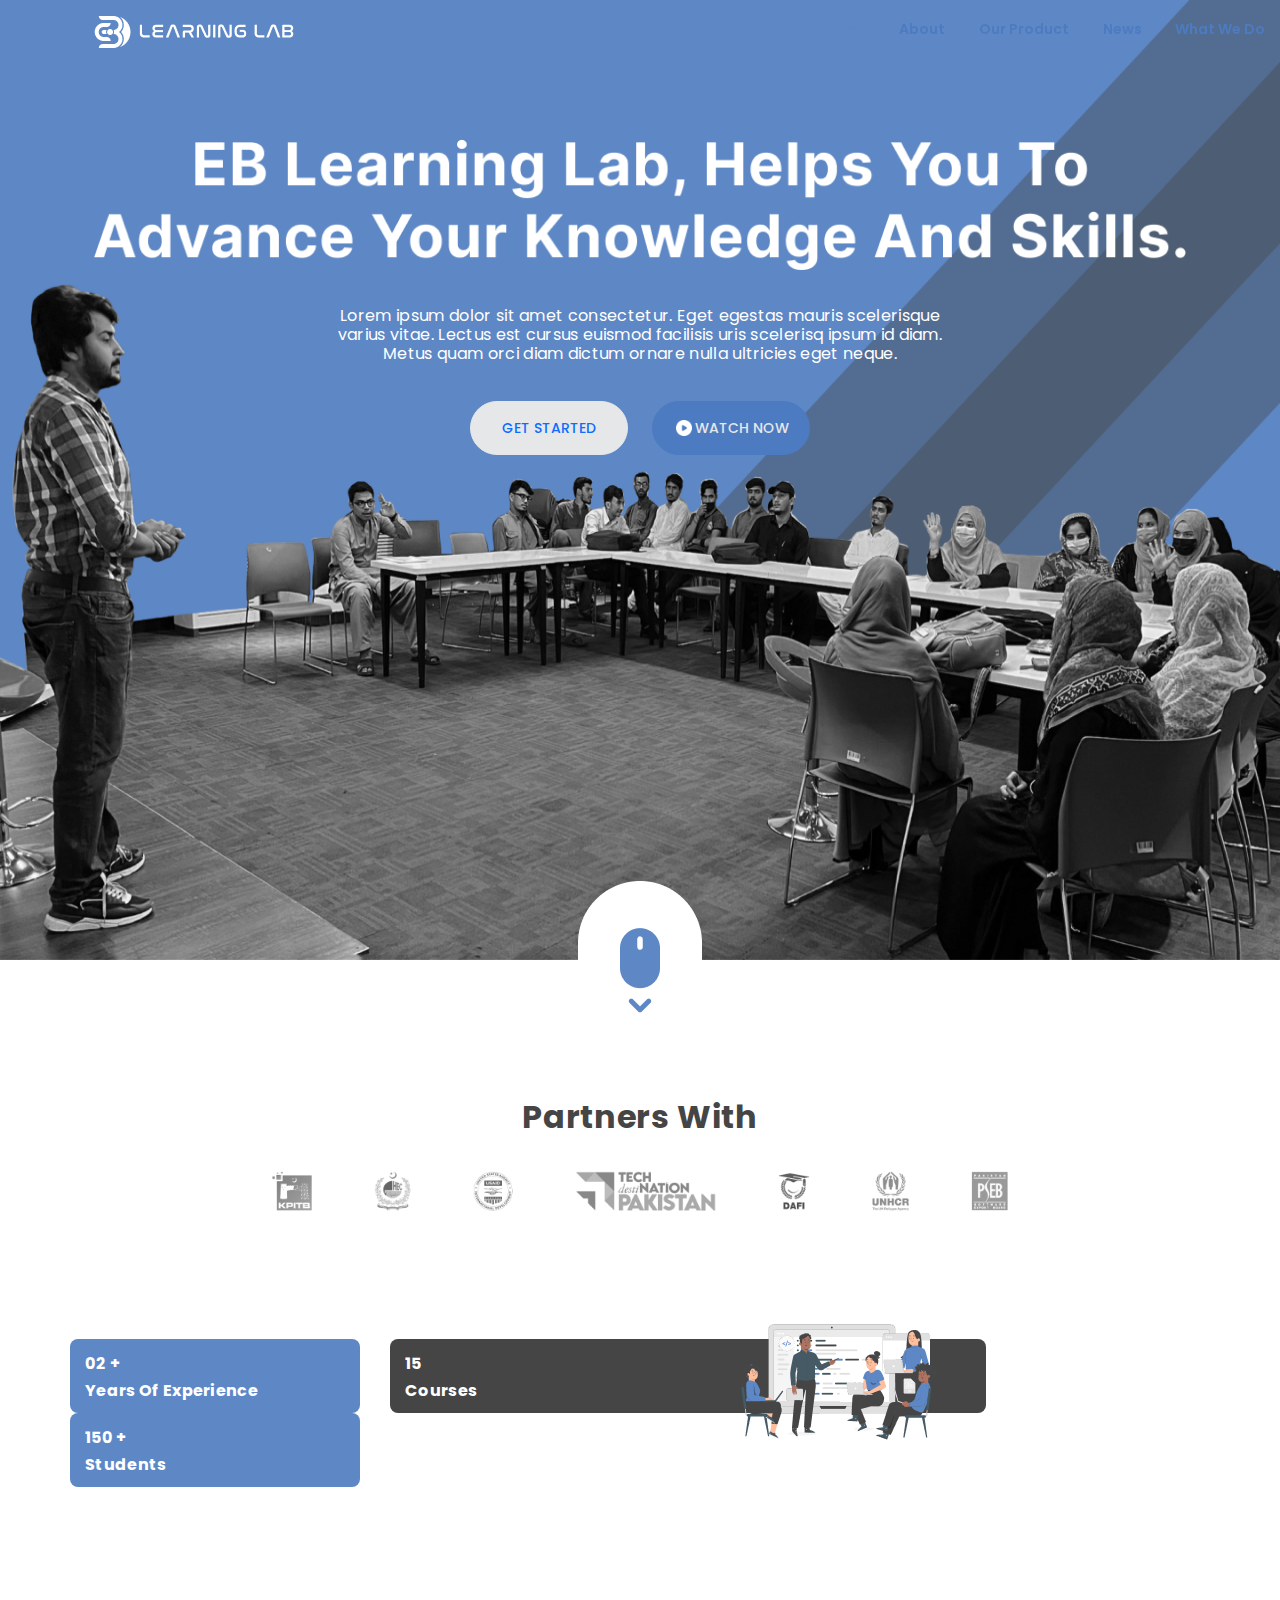
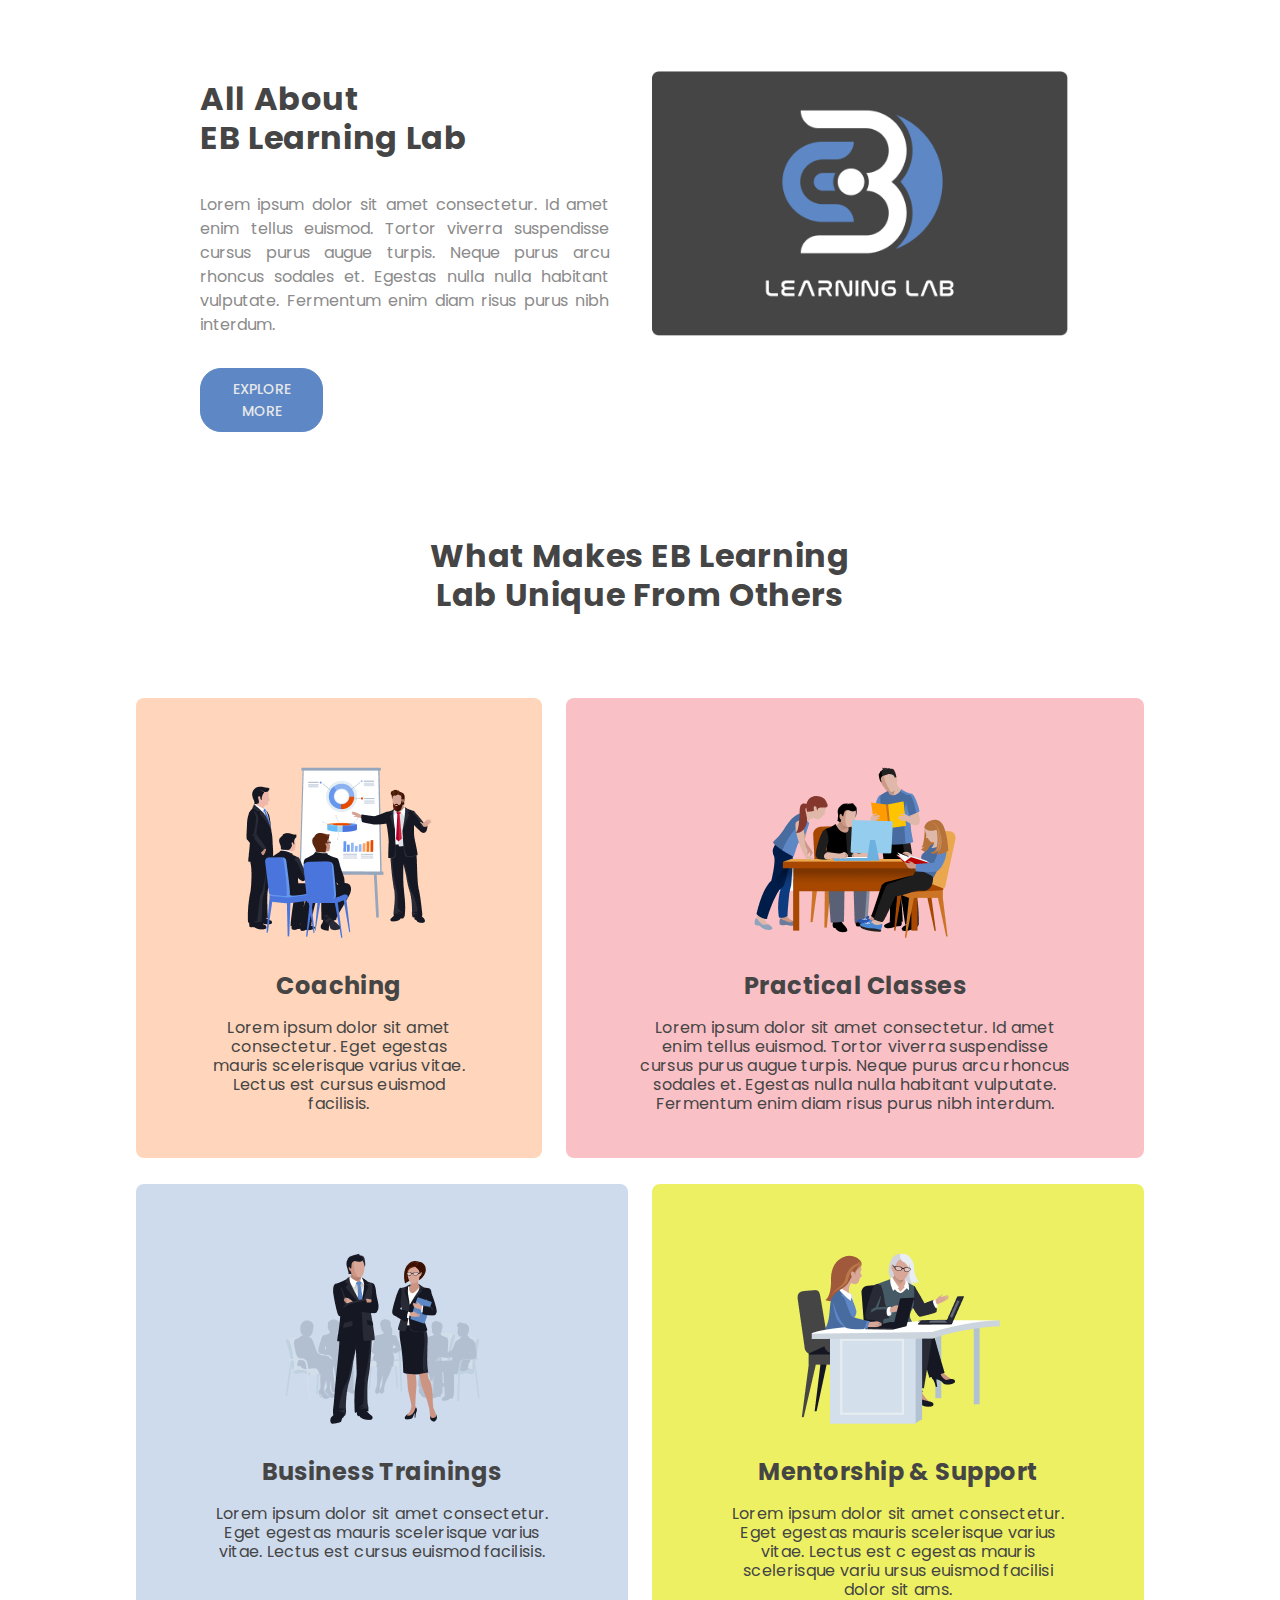
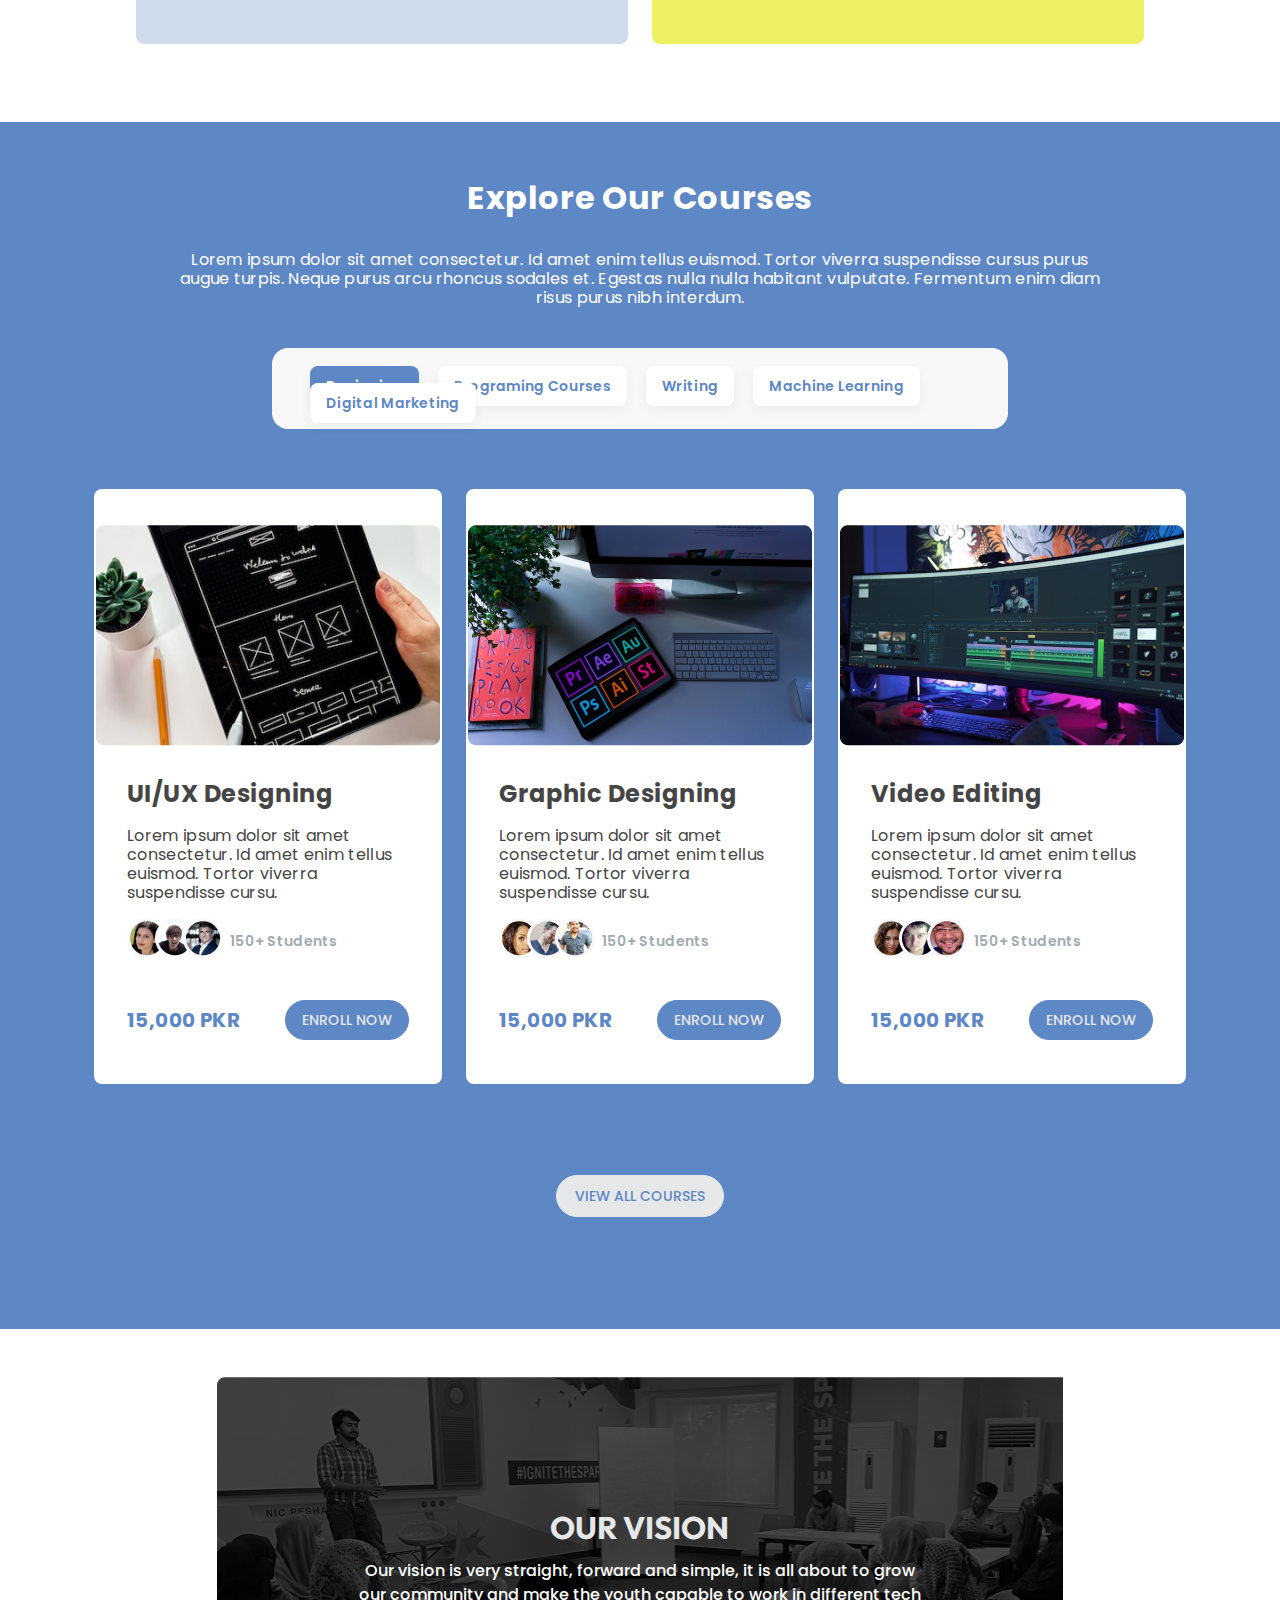
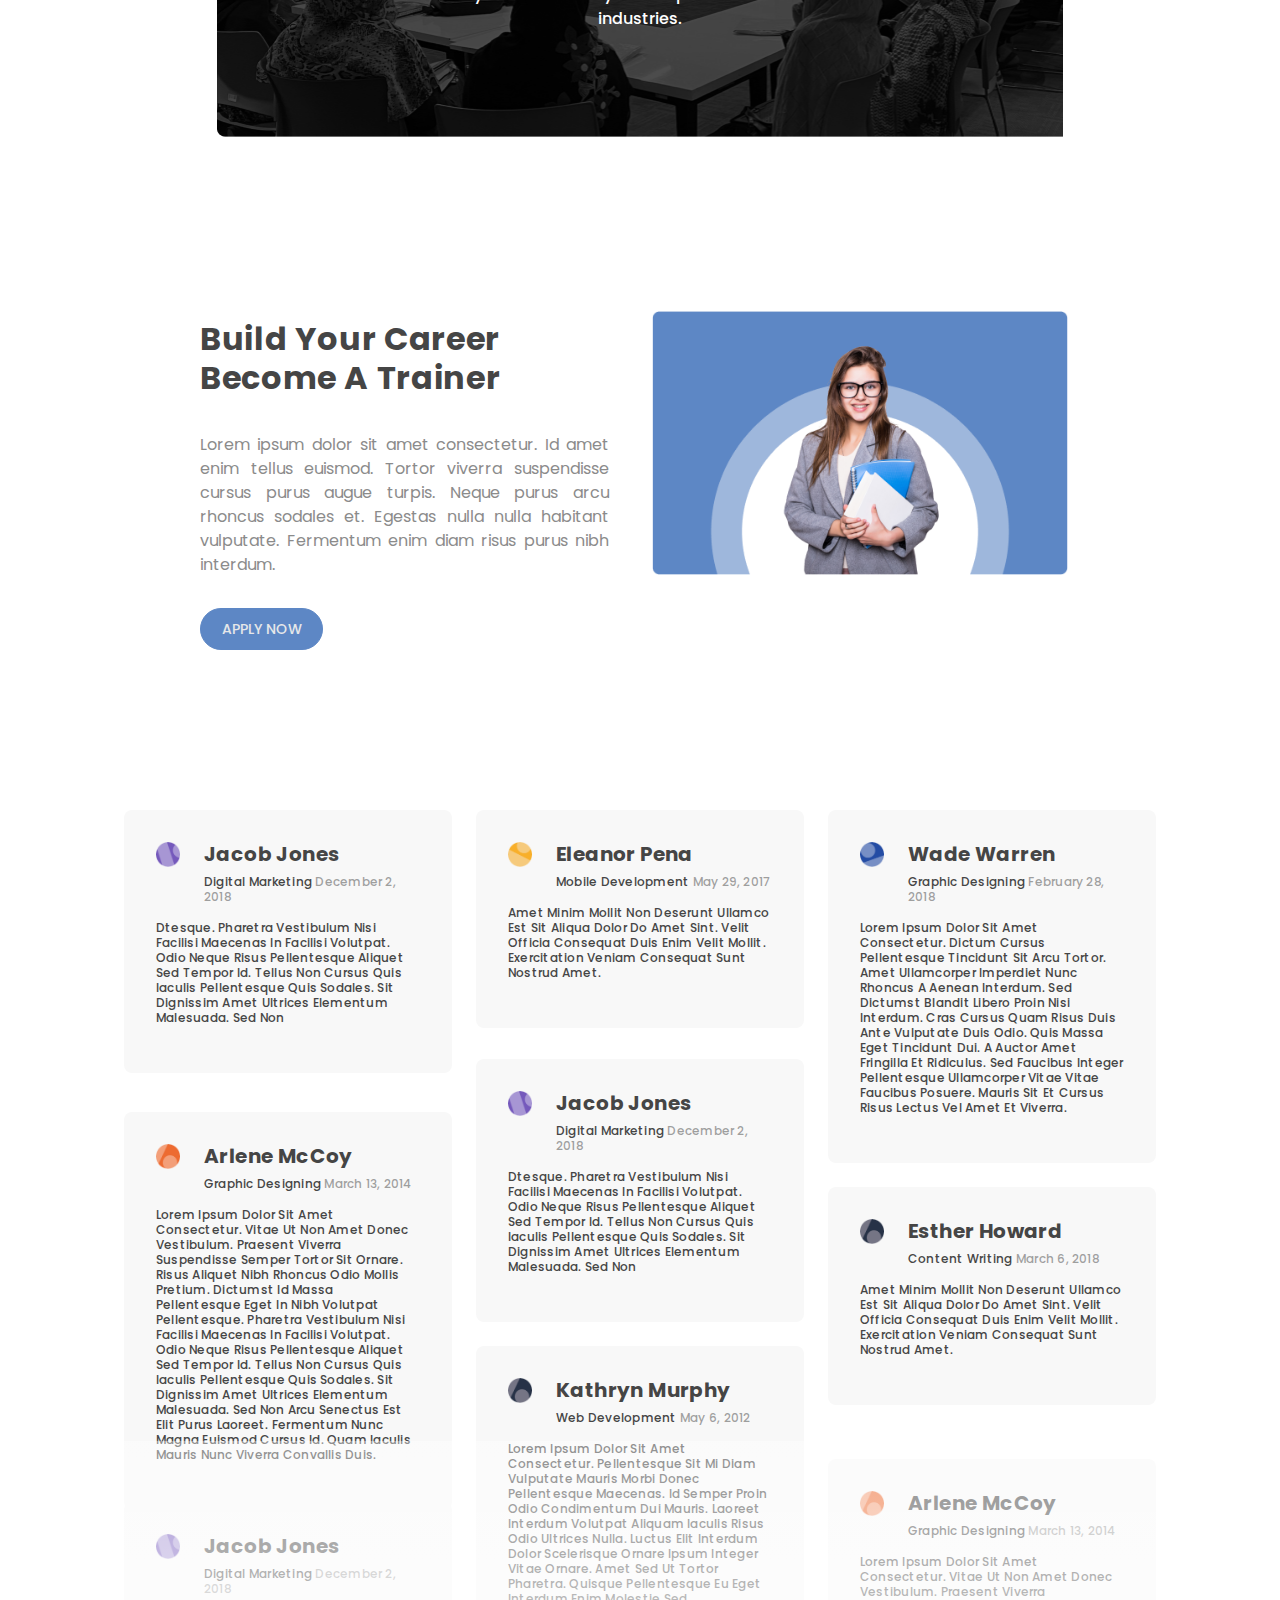
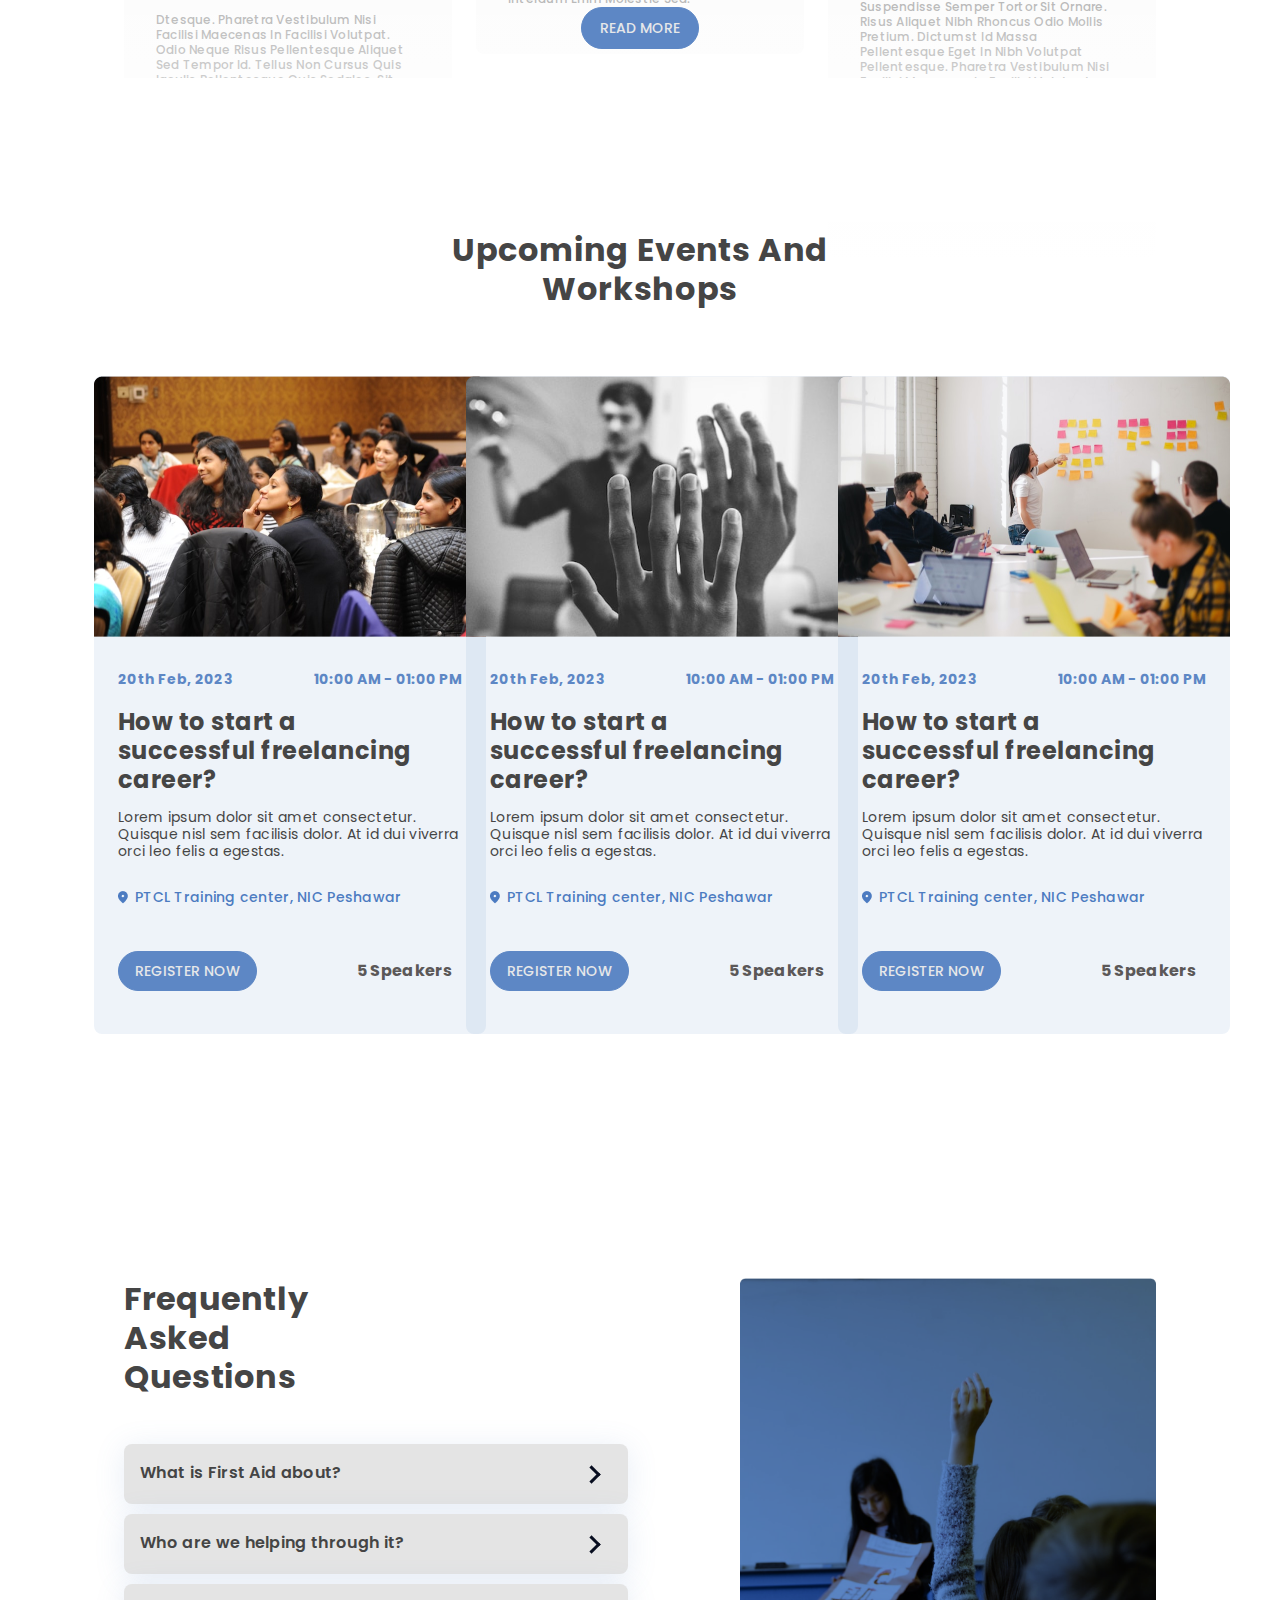
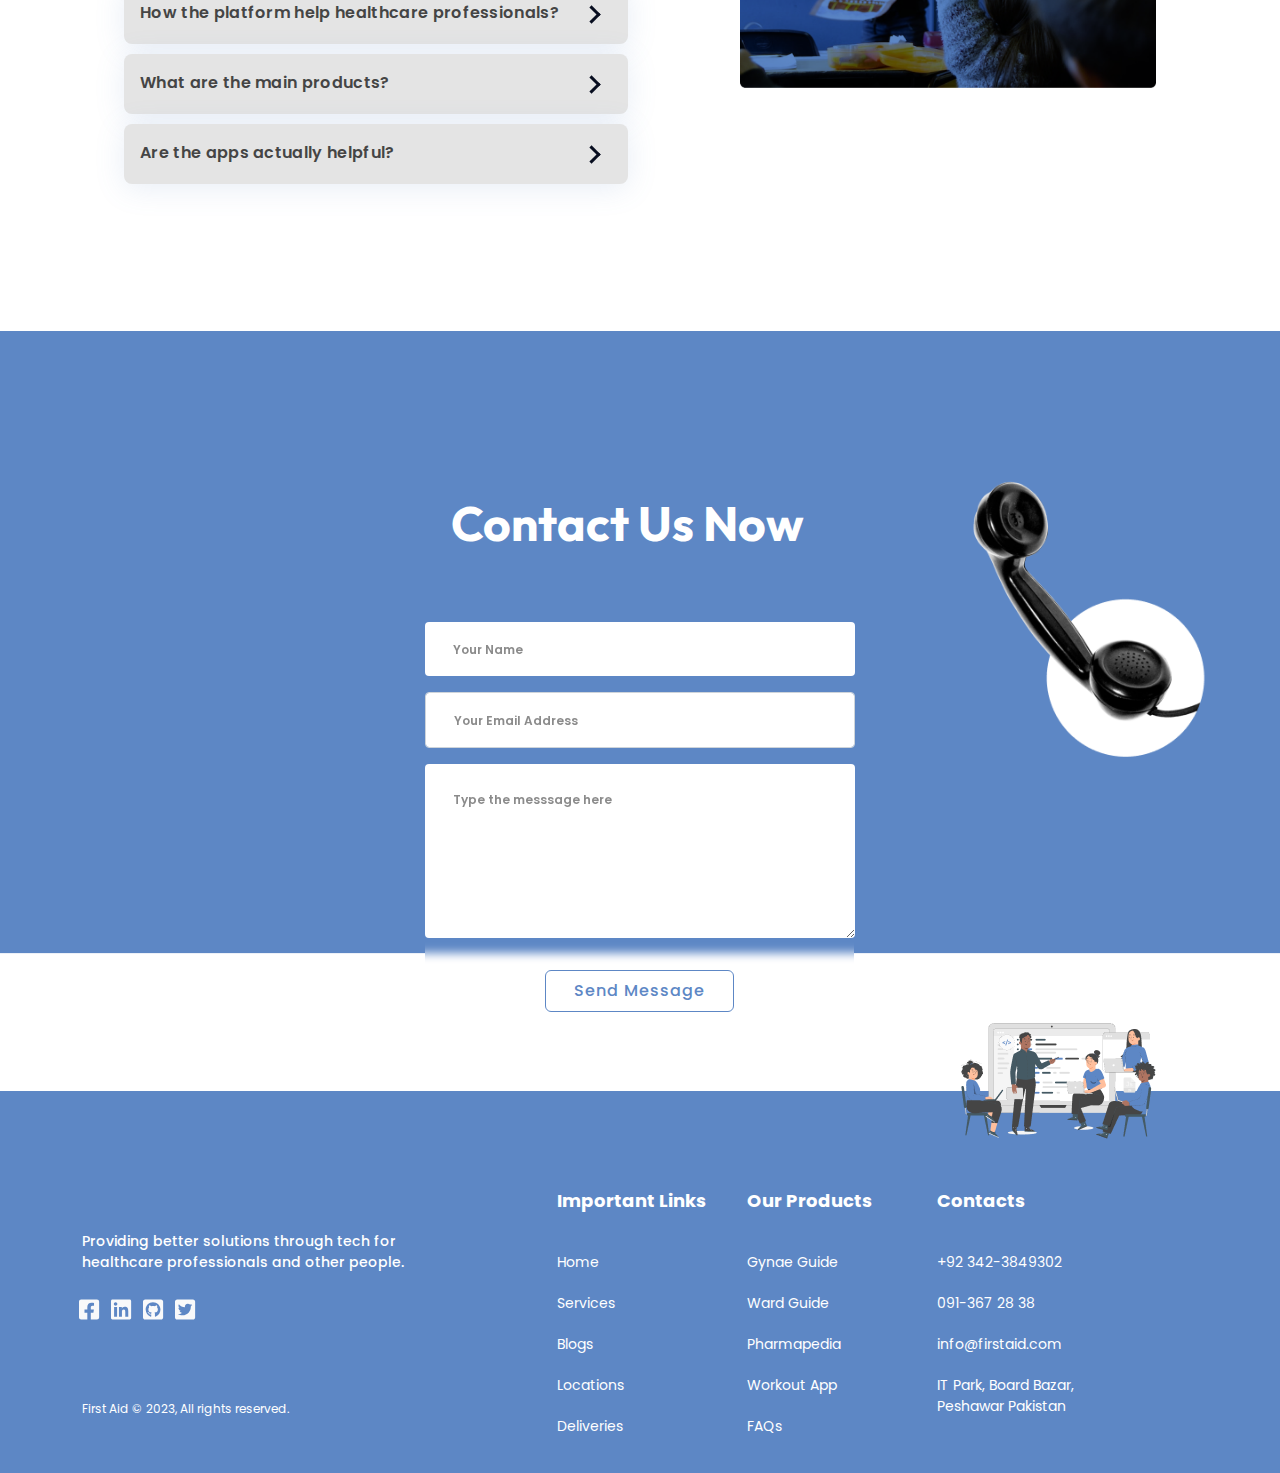
==== commit 7ddf2037: "Updated" ====
--- a/index.html
+++ b/index.html
@@ -504,25 +504,554 @@
             </div>
         </section>
 
-        <section id="bannerbg" class="d-flex align-items-center">
-            <div class="container mt-5" id="div1">
-                <div class="row d-flex justify-content-start" id="div2">
-                    <div class="col-md-1"></div>
-                    <div class="col-md-6 col-12" id="div3">
-                        <h2>
-                            DO you have any question, suggestions, Contact us
-                        </h2>
-
-                        <div class="banner_button">
+        <section id="bannerbg" class="d-flex align-items-center row">
+            <div class="col-md-2"></div>
+            <div class="col-md-8">
+                <div class="container mt-5" id="div1">
+                    <div class="row d-flex justify-content-center" id="div2">
+                        <div class="col-md-2"></div>
+                        <div class="col-md-8 col-12" id="div3">
+                            <h2 class="text-center d-flex justify-content-center">
+                                Our Vision
+                            </h2>
+
+                            <p class="text-center text-white">
+                                Our vision is very straight, forward and simple, it is all about to grow our community
+                                and make the youth capable to
+                                work in different tech industries.
+                            </p>
+                        </div>
+                        <div class="col-md-2"></div>
+                    </div>
+                </div>
+            </div>
+            <div class="col-md-2"></div>
+
+
+        </section>
+
+        <section id="career" class="d-flex align-items-center">
+            <div class="container mt-5 " id="div1">
+                <div class="row d-flex justify-content-center " id="div2">
+                    <div class="cod-md-1"></div>
+                    <div class="col-md-5 col-12" id="img-div">
+
+                        <div class="content">
+                            <h2>Build Your Career <br>
+                                Become a trainer</h2>
+                        </div>
+
+                        <div class="para">
+                            <p>
+                                Lorem ipsum dolor sit amet consectetur. Id amet enim tellus euismod. Tortor viverra
+                                suspendisse cursus purus augue
+                                turpis. Neque purus arcu rhoncus sodales et. Egestas nulla nulla habitant vulputate.
+                                Fermentum enim diam risus purus
+                                nibh interdum.
+                            </p>
+
+                            <div class="about_button">
+                                <a href="#contactform">
+                                    <button type="submit" class="btn btn3 btn-primary btn-outline-light btn-sm">
+                                        <span>Apply Now</span>
+                                    </button>
+                                </a>
+
+                            </div>
+                        </div>
+                    </div>
+                    <div class="col-md-5 col-12 d-flex justify-content-end">
+                        <div style=" margin: 40px 0;">
+                            <img src="./assets/img/career.png" alt="">
+                        </div>
+                    </div>
+                    <div class="cod-md-1"></div>
+
+                </div>
+            </div>
+        </section>
+
+        <section id="testi" class="d-flex align-items-center">
+            <div class="container mt-5 " id="div1">
+                <div class="row" id="div2">
+                    <div class="col-md-4 col-12">
+                        <div class="card1">
+                            <div class="d-flex justify-content-center imgdiv row">
+                                <div class="col-2">
+                                    <img src="./assets/img/Ellipse6.png" alt="">
+                                </div>
+                                <div class="col-10">
+                                    <h2>
+                                        Jacob Jones
+                                    </h2>
+                                    <p>
+                                        Digital Marketing
+                                        <span>
+                                            December 2, 2018
+                                        </span>
+                                    </p>
+                                </div>
+                            </div>
+                            <div class="textdiv">
+                                <p>
+                                    Dtesque. Pharetra vestibulum nisi facilisi maecenas in facilisi volutpat. Odio neque
+                                    risus pellentesque aliquet sed
+                                    tempor id. Tellus non cursus quis iaculis pellentesque quis sodales. Sit dignissim
+                                    amet ultrices elementum malesuada.
+                                    Sed non
+                                </p>
+                            </div>
+                        </div>
+                    </div>
+
+                    <div class="col-md-4 col-12">
+                        <div class="card1">
+                            <div class="d-flex justify-content-center imgdiv row">
+                                <div class="col-2">
+                                    <img src="./assets/img/Ellipse7.png" alt="">
+                                </div>
+                                <div class="col-10">
+                                    <h2>
+                                        Eleanor Pena
+                                    </h2>
+                                    <p>
+                                        Mobile Development
+                                        <span>
+                                            May 29, 2017
+                                        </span>
+                                    </p>
+                                </div>
+                            </div>
+                            <div class="textdiv">
+                                <p>
+                                    Amet minim mollit non deserunt ullamco est sit aliqua dolor do amet sint. Velit
+                                    officia consequat duis enim velit
+                                    mollit. Exercitation veniam consequat sunt nostrud amet.
+                                </p>
+                            </div>
+                        </div>
+                    </div>
+
+                    <div class="col-md-4 col-12">
+                        <div class="card1">
+                            <div class="d-flex justify-content-center imgdiv row">
+                                <div class="col-2">
+                                    <img src="./assets/img/Ellipse8.png" alt="">
+                                </div>
+                                <div class="col-10">
+                                    <h2>
+                                        Wade Warren
+                                    </h2>
+                                    <p>
+                                        Graphic Designing
+                                        <span>
+                                            February 28, 2018
+                                        </span>
+                                    </p>
+                                </div>
+                            </div>
+                            <div class="textdiv">
+                                <p>
+                                    Lorem ipsum dolor sit amet consectetur. Dictum cursus pellentesque tincidunt sit
+                                    arcu tortor. Amet ullamcorper imperdiet
+                                    nunc rhoncus a aenean interdum. Sed dictumst blandit libero proin nisi interdum.
+                                    Cras cursus quam risus duis ante
+                                    vulputate duis odio. Quis massa eget tincidunt dui. A auctor amet fringilla et
+                                    ridiculus. Sed faucibus integer
+                                    pellentesque ullamcorper vitae vitae faucibus posuere. Mauris sit et cursus risus
+                                    lectus vel amet et viverra.
+                                </p>
+                            </div>
+                        </div>
+                    </div>
+                </div>
+
+                <div class="row mt-4" id="div2">
+                    <div class="col-md-4 col-12">
+                        <div class="card1" style="margin: -75px 0;">
+                            <div class="d-flex justify-content-center imgdiv row">
+                                <div class="col-2">
+                                    <img src="./assets/img/Ellipse9.png" alt="">
+                                </div>
+                                <div class="col-10">
+                                    <h2>
+                                        Arlene McCoy
+                                    </h2>
+                                    <p>
+                                        Graphic Designing
+                                        <span>
+                                            March 13, 2014
+                                        </span>
+                                    </p>
+                                </div>
+                            </div>
+                            <div class="textdiv">
+                                <p>
+                                    Lorem ipsum dolor sit amet consectetur. Vitae ut non amet donec vestibulum. Praesent
+                                    viverra suspendisse semper tortor
+                                    sit ornare. Risus aliquet nibh rhoncus odio mollis pretium. Dictumst id massa
+                                    pellentesque eget in nibh volutpat
+                                    pellentesque. Pharetra vestibulum nisi facilisi maecenas in facilisi volutpat. Odio
+                                    neque risus pellentesque aliquet sed
+                                    tempor id. Tellus non cursus quis iaculis pellentesque quis sodales. Sit dignissim
+                                    amet ultrices elementum malesuada.
+                                    Sed non arcu senectus est elit purus laoreet. Fermentum nunc magna euismod cursus
+                                    id. Quam iaculis mauris nunc viverra
+                                    convallis duis.
+                                </p>
+                            </div>
+                        </div>
+                    </div>
+
+                    <div class="col-md-4 col-12">
+                        <div class="card1" style="margin: -8rem 0;">
+                            <div class="d-flex justify-content-center imgdiv row">
+                                <div class="col-2">
+                                    <img src="./assets/img/Ellipse6.png" alt="">
+                                </div>
+                                <div class="col-10">
+                                    <h2>
+                                        Jacob Jones
+                                    </h2>
+                                    <p>
+                                        Digital Marketing
+                                        <span>
+                                            December 2, 2018
+                                        </span>
+                                    </p>
+                                </div>
+                            </div>
+                            <div class="textdiv">
+                                <p>
+                                    Dtesque. Pharetra vestibulum nisi facilisi maecenas in facilisi volutpat. Odio neque
+                                    risus pellentesque aliquet sed
+                                    tempor id. Tellus non cursus quis iaculis pellentesque quis sodales. Sit dignissim
+                                    amet ultrices elementum malesuada.
+                                    Sed non
+                                </p>
+                            </div>
+                        </div>
+                    </div>
+
+                    <div class="col-md-4 col-12">
+                        <div class="card1">
+                            <div class="d-flex justify-content-center imgdiv row">
+                                <div class="col-2">
+                                    <img src="./assets/img/Ellipse10.png" alt="">
+                                </div>
+                                <div class="col-10">
+                                    <h2>
+                                        Esther Howard
+                                    </h2>
+                                    <p>
+                                        Content Writing
+                                        <span>
+                                            March 6, 2018
+                                        </span>
+                                    </p>
+                                </div>
+                            </div>
+                            <div class="textdiv">
+                                <p>
+                                    Amet minim mollit non deserunt ullamco est sit aliqua dolor do amet sint. Velit
+                                    officia consequat duis enim velit
+                                    mollit. Exercitation veniam consequat sunt nostrud amet.
+                                </p>
+                            </div>
+                        </div>
+                    </div>
+                </div>
+
+                <div class="row mt-4" id="div2">
+                    <div class="col-md-4 col-12">
+                        <div class="card1" style="    margin: 43px 0;">
+                            <div class="d-flex justify-content-center imgdiv row">
+                                <div class="col-2">
+                                    <img src="./assets/img/Ellipse6.png" alt="">
+                                </div>
+                                <div class="col-10">
+                                    <h2>
+                                        Jacob Jones
+                                    </h2>
+                                    <p>
+                                        Digital Marketing
+                                        <span>
+                                            December 2, 2018
+                                        </span>
+                                    </p>
+                                </div>
+                            </div>
+                            <div class="textdiv">
+                                <p>
+                                    Dtesque. Pharetra vestibulum nisi facilisi maecenas in facilisi volutpat. Odio neque
+                                    risus pellentesque aliquet sed
+                                    tempor id. Tellus non cursus quis iaculis pellentesque quis sodales. Sit dignissim
+                                    amet ultrices elementum malesuada.
+                                    Sed non
+                                </p>
+                            </div>
+                        </div>
+                    </div>
+
+                    <div class="col-md-4 col-12">
+                        <div class="card1" style="    margin: -113px 0;">
+                            <div class="d-flex justify-content-center imgdiv row">
+                                <div class="col-2">
+                                    <img src="./assets/img/Ellipse10.png" alt="">
+                                </div>
+                                <div class="col-10">
+                                    <h2>
+                                        Kathryn Murphy
+                                    </h2>
+                                    <p>
+                                        Web Development
+                                        <span>
+                                            May 6, 2012
+                                        </span>
+                                    </p>
+                                </div>
+                            </div>
+                            <div class="textdiv">
+                                <p>
+                                    Lorem ipsum dolor sit amet consectetur. Pellentesque sit mi diam vulputate mauris
+                                    morbi donec pellentesque maecenas. Id
+                                    semper proin odio condimentum dui mauris. Laoreet interdum volutpat aliquam iaculis
+                                    risus odio ultrices nulla. Luctus
+                                    elit interdum dolor scelerisque ornare ipsum integer vitae ornare. Amet sed ut
+                                    tortor pharetra. Quisque pellentesque eu
+                                    eget interdum enim molestie sed.
+                                </p>
+                            </div>
+                        </div>
+                    </div>
+
+                    <div class="col-md-4 col-12">
+                        <div class="card1">
+                            <div class="d-flex justify-content-center imgdiv row">
+                                <div class="col-2">
+                                    <img src="./assets/img/Ellipse9.png" alt="">
+                                </div>
+                                <div class="col-10">
+                                    <h2>
+                                        Arlene McCoy
+                                    </h2>
+                                    <p>
+                                        Graphic Designing
+                                        <span>
+                                            March 13, 2014
+                                        </span>
+                                    </p>
+                                </div>
+                            </div>
+                            <div class="textdiv">
+                                <p>
+                                    Lorem ipsum dolor sit amet consectetur. Vitae ut non amet donec vestibulum. Praesent
+                                    viverra suspendisse semper tortor
+                                    sit ornare. Risus aliquet nibh rhoncus odio mollis pretium. Dictumst id massa
+                                    pellentesque eget in nibh volutpat
+                                    pellentesque. Pharetra vestibulum nisi facilisi maecenas in facilisi volutpat. Odio
+                                    neque risus pellentesque aliquet sed
+                                    tempor id. Tellus non cursus quis iaculis pellentesque quis sodales. Sit dignissim
+                                    amet ultrices elementum malesuada.
+                                    Sed non arcu senectus est elit purus laoreet. Fermentum nunc magna euismod cursus
+                                    id. Quam iaculis mauris nunc viverra
+                                    convallis duis.
+                                </p>
+                            </div>
+                        </div>
+                    </div>
+                </div>
+
+
+                <div class="row" id="divbtn">
+                    <div class="col-md-4"></div>
+                    <div class="col-md-4">
+                        <div class="career_button d-flex justify-content-center">
                             <a href="#contactform">
                                 <button type="submit" class="btn btn3 btn-primary btn-outline-light btn-sm">
-                                    <span>Message Now</span>
+                                    <span>Read More </span>
                                 </button>
                             </a>
 
                         </div>
                     </div>
+                    <div class="col-md-4"></div>
+
+                </div>
+            </div>
+        </section>
+        <div id="background"> </div>
+
+        <section id="events" class="d-flex align-items-center">
+            <div class="container mt-5 " id="div1">
+                <div class="row d-flex justify-content-center" id="div2">
                     <div class="col-md-3"></div>
+                    <div class="col-md-6 col-12" id="img-div">
+                        <div class="pt-2 content ">
+                            <h2 class="text-center">Upcoming events and workshops</h2>
+                        </div>
+                    </div>
+                    <div class="col-md-3"></div>
+                </div>
+                <div class="row" id="div4">
+                    <div class="col-md-4 col-12">
+                        <div class="card1">
+                            <div class="d-flex justify-content-center imgdiv">
+                                <img src="./assets/img/workshop1.png" alt="">
+                            </div>
+                            <div class="row time">
+                                <div class="col-6 div2 d-flex justify-content-start">
+                                    <h2>
+                                        20th Feb, 2023
+                                    </h2>
+                                </div>
+                                <div class="col-6 div1">
+                                    <h2>
+                                        10:00 AM - 01:00 PM
+                                    </h2>
+                                </div>
+                            </div>
+                            <div class="textdiv">
+                                <h2>
+                                    How to start a successful freelancing career?
+                                </h2>
+                                <p>
+                                    Lorem ipsum dolor sit amet consectetur. Quisque nisl sem facilisis dolor. At id dui
+                                    viverra orci leo felis a egestas.
+                                </p>
+                                <h3>
+                                    <img src="./assets/img/map.png
+                                    " alt="" style="padding-top: 6px;">
+                                    <span>PTCL Training center, NIC Peshawar</span>
+                                </h3>
+
+                                <div class="row btndiv">
+                                    <div class="col-6 div2 d-flex justify-content-start">
+                                        <div class="card_button">
+                                            <a href="#contactform">
+                                                <button type="submit"
+                                                    class="btn btn3 btn-primary btn-outline-light btn-sm">
+                                                    <span>Register Now</span>
+                                                </button>
+                                            </a>
+
+                                        </div>
+                                    </div>
+                                    <div class="col-6 div1 d-flex justify-content-end">
+                                        <h2>
+                                            5 Speakers
+                                        </h2>
+                                    </div>
+                                </div>
+                            </div>
+                        </div>
+                    </div>
+
+                    <div class="col-md-4 col-12">
+                        <div class="card1">
+                            <div class="d-flex justify-content-center imgdiv">
+                                <img src="./assets/img/workshop2.png" alt="">
+                            </div>
+                            <div class="row time">
+                                <div class="col-6 div2 d-flex justify-content-start">
+                                    <h2>
+                                        20th Feb, 2023
+                                    </h2>
+                                </div>
+                                <div class="col-6 div1">
+                                    <h2>
+                                        10:00 AM - 01:00 PM
+                                    </h2>
+                                </div>
+                            </div>
+                            <div class="textdiv">
+                                <h2>
+                                    How to start a successful freelancing career?
+                                </h2>
+                                <p>
+                                    Lorem ipsum dolor sit amet consectetur. Quisque nisl sem facilisis dolor. At id dui
+                                    viverra orci leo felis a egestas.
+                                </p>
+                                <h3>
+                                    <img src="./assets/img/map.png
+                                                        " alt="" style="padding-top: 6px;">
+                                    <span>PTCL Training center, NIC Peshawar</span>
+                                </h3>
+
+                                <div class="row btndiv">
+                                    <div class="col-6 div2 d-flex justify-content-start">
+                                        <div class="card_button">
+                                            <a href="#contactform">
+                                                <button type="submit"
+                                                    class="btn btn3 btn-primary btn-outline-light btn-sm">
+                                                    <span>Register Now</span>
+                                                </button>
+                                            </a>
+
+                                        </div>
+                                    </div>
+                                    <div class="col-6 div1 d-flex justify-content-end">
+                                        <h2>
+                                            5 Speakers
+                                        </h2>
+                                    </div>
+                                </div>
+                            </div>
+                        </div>
+                    </div>
+
+                    <div class="col-md-4 col-12">
+                        <div class="card1">
+                            <div class="d-flex justify-content-center imgdiv">
+                                <img src="./assets/img/workshop3.png" alt="">
+                            </div>
+                            <div class="row time">
+                                <div class="col-6 div2 d-flex justify-content-start">
+                                    <h2>
+                                        20th Feb, 2023
+                                    </h2>
+                                </div>
+                                <div class="col-6 div1">
+                                    <h2>
+                                        10:00 AM - 01:00 PM
+                                    </h2>
+                                </div>
+                            </div>
+                            <div class="textdiv">
+                                <h2>
+                                    How to start a successful freelancing career?
+                                </h2>
+                                <p>
+                                    Lorem ipsum dolor sit amet consectetur. Quisque nisl sem facilisis dolor. At id dui
+                                    viverra orci leo felis a egestas.
+                                </p>
+                                <h3>
+                                    <img src="./assets/img/map.png
+                                                        " alt="" style="padding-top: 6px;">
+                                    <span>PTCL Training center, NIC Peshawar</span>
+                                </h3>
+
+                                <div class="row btndiv">
+                                    <div class="col-6 div2 d-flex justify-content-start">
+                                        <div class="card_button">
+                                            <a href="#contactform">
+                                                <button type="submit"
+                                                    class="btn btn3 btn-primary btn-outline-light btn-sm">
+                                                    <span>Register Now</span>
+                                                </button>
+                                            </a>
+
+                                        </div>
+                                    </div>
+                                    <div class="col-6 div1 d-flex justify-content-end">
+                                        <h2>
+                                            5 Speakers
+                                        </h2>
+                                    </div>
+                                </div>
+                            </div>
+                        </div>
+                    </div>
                 </div>
             </div>
         </section>
@@ -530,11 +1059,10 @@
         <section id="frequentquestion" class="d-flex align-items-center">
             <div class="container mt-5 " id="div1">
                 <div class="row d-flex justify-content-center" id="div2">
-                    <div class="col-md-7 col-12" id="img-div">
+                    <div class="col-md-6 col-12" id="img-div">
 
                         <div class="content">
                             <p>Frequently Asked Questions</p>
-                            <h2> <img src="./assets/img/frequetqtext.png" alt=""></h2>
                         </div>
 
                         <div class="Dropdowns">
@@ -634,9 +1162,10 @@
                             </div>
                         </div>
                     </div>
+                    <div class="col-md-1"></div>
                     <div class="col-md-5 col-12 d-flex justify-content-end">
                         <div style=" margin: 40px 0;">
-                            <img src="./assets/img/frequetq.png" alt="">
+                            <img src="./assets/img/faskq.png" alt="">
                         </div>
                     </div>
                 </div>
@@ -651,18 +1180,9 @@
                         <div class="col-12 row text-center sec1">
                             <div class="col-md-1"></div>
                             <div class="col-md-10">
-                                <h3>
-                                    Having something to discuss
-                                </h3>
                                 <h1>
                                     Contact Us Now
                                 </h1>
-                                <p>
-                                    vitae cursus vestibulum. Tristique congue pulvinar leo ut. Auctor orci ornstie ipsum
-                                    amet
-                                    cursus. Orci orci ut in tellus
-                                    ipsum est ut tellus.
-                                </p>
                             </div>
                             <div class="col-md-1"></div>
                         </div>
--- a/assets/css/styles.css
+++ b/assets/css/styles.css
@@ -1227,11 +1227,10 @@
     justify-content: center;
     text-transform: uppercase;
   }
-  main #bannerbg {
-    padding: 6rem 0rem 6rem 0rem;
-    background-image: url(../img/bannerbg.png);
+  main #bannerbg #div1 {
+    padding: 4rem 0rem 8rem 0rem;
+    background-image: url(../img/bg3.png);
     background-repeat: no-repeat;
-    background-size: cover;
   }
   main #bannerbg #div1 #div2 #div3 {
     padding: 63px 0 0 0;
@@ -1273,34 +1272,274 @@
     text-align: center;
     letter-spacing: 1px;
   }
+  main #career {
+    margin: 3rem 7rem 4rem 7rem;
+  }
+  main #career #div1 #div2 #img-div {
+    padding: 3rem 0px;
+  }
+  main #career #div1 #div2 #img-div .content h2 {
+    font-style: normal;
+    font-weight: 700;
+    font-size: 32px;
+    line-height: 39px;
+    letter-spacing: 0.02em;
+    text-transform: capitalize;
+    color: #454545;
+  }
+  main #career #div1 #div2 #img-div .content p {
+    font-style: normal;
+    font-weight: 700;
+    font-size: 20px;
+    line-height: 30px;
+    color: #8B8B8B;
+  }
+  main #career #div1 #div2 #img-div .para p {
+    font-style: normal;
+    font-weight: 400;
+    font-size: 16px;
+    line-height: 24px;
+    color: #8B8B8B;
+    padding: 28px 31px 0 0;
+    text-align: justify;
+  }
+  main #career #div1 #div2 #img-div .para .about_button {
+    margin: 31px 0 0px 0;
+  }
+  main #career #div1 #div2 #img-div .para .about_button .btn3 {
+    color: var(--white-color);
+    border-radius: 21px;
+    background-color: var(--primary-color);
+    border-color: var(--primary-color);
+    width: 28%;
+    padding: 9px 18px;
+  }
+  main #career #div1 #div2 #img-div .para .about_button .btn3:hover {
+    background-color: transparent;
+    color: #4C7CDE;
+    border-color: var(--primary-color);
+  }
+  main #career #div1 #div2 #img-div .para .about_button .btn3 span {
+    font-style: normal;
+    font-weight: 500;
+    font-size: 14px;
+    line-height: 22px;
+    display: flex;
+    justify-content: center;
+    text-transform: uppercase;
+  }
+  main #testi {
+    margin: 3rem 7rem 0 7rem;
+  }
+  main #testi #div1 #div2 .card1 {
+    background: #F8F8F8;
+    border-radius: 8px;
+    padding: 32px;
+  }
+  main #testi #div1 #div2 .card1 .imgdiv div h2 {
+    font-style: normal;
+    font-weight: 700;
+    font-size: 20px;
+    line-height: 24px;
+    letter-spacing: 0.02em;
+    text-transform: capitalize;
+    color: #454545;
+  }
+  main #testi #div1 #div2 .card1 .imgdiv div p {
+    font-style: normal;
+    font-weight: 500;
+    font-size: 12px;
+    line-height: 15px;
+    letter-spacing: 0.02em;
+    text-transform: capitalize;
+    color: #454545;
+  }
+  main #testi #div1 #div2 .card1 .imgdiv div p span {
+    font-style: normal;
+    font-weight: 500;
+    font-size: 12px;
+    line-height: 15px;
+    letter-spacing: 0.02em;
+    text-transform: capitalize;
+    color: rgba(69, 69, 69, 0.5);
+  }
+  main #testi #div1 #div2 .card1 .textdiv p {
+    font-style: normal;
+    font-weight: 500;
+    font-size: 12px;
+    line-height: 15px;
+    letter-spacing: 0.02em;
+    text-transform: capitalize;
+    color: #454545;
+  }
+  main #testi #div1 #divbtn {
+    background: linear-gradient(180deg, rgba(255, 255, 255, 0.4) 0%, #FFFFFF 100%);
+    position: relative;
+    top: -26rem;
+    height: 429.38px;
+    padding: 135px 0 0 0;
+  }
+  main #testi #div1 #divbtn .career_button {
+    margin: 31px 0 0px 0;
+  }
+  main #testi #div1 #divbtn .career_button .btn3 {
+    color: var(--white-color);
+    border-radius: 21px;
+    background-color: var(--primary-color);
+    border-color: var(--primary-color);
+    width: 100%;
+    padding: 9px 18px;
+  }
+  main #testi #div1 #divbtn .career_button .btn3:hover {
+    background-color: var(--white-color);
+    color: #4C7CDE;
+    border-color: var(--white-color);
+  }
+  main #testi #div1 #divbtn .career_button .btn3 span {
+    font-style: normal;
+    font-weight: 500;
+    font-size: 14px;
+    line-height: 22px;
+    display: flex;
+    justify-content: center;
+    text-transform: uppercase;
+  }
+  main #background {
+    background-color: white;
+    height: 9rem;
+    position: relative;
+    top: -38rem;
+  }
+  main #events {
+    margin: -41rem 0rem 0 0rem;
+    /* padding-bottom: 7rem; */
+    position: relative;
+  }
+  main #events #div1 #div2 #img-div .content h2 {
+    font-style: normal;
+    font-weight: 700;
+    font-size: 32px;
+    line-height: 39px;
+    text-align: center;
+    letter-spacing: 0.02em;
+    text-transform: capitalize;
+    padding: 0 68px;
+    color: #454545;
+  }
+  main #events #div1 #div4 {
+    margin: 60px 0;
+  }
+  main #events #div1 #div4 div .card1 {
+    background: rgba(93, 135, 197, 0.1);
+    border-radius: 8px;
+    padding: 0 0 36px 0;
+    width: 392px;
+  }
+  main #events #div1 #div4 div .card1 .time {
+    padding: 34px 24px 0 24px;
+  }
+  main #events #div1 #div4 div .card1 .time .div2 h2 {
+    font-style: normal;
+    font-weight: 700;
+    font-size: 14px;
+    line-height: 17px;
+    text-align: right;
+    letter-spacing: 0.02em;
+    color: #5D87C5;
+  }
+  main #events #div1 #div4 div .card1 .time .div1 h2 {
+    font-style: normal;
+    font-weight: 700;
+    font-size: 14px;
+    line-height: 17px;
+    text-align: right;
+    letter-spacing: 0.02em;
+    color: #5D87C5;
+  }
+  main #events #div1 #div4 div .card1 .textdiv {
+    padding: 11px 24px 0 24px;
+  }
+  main #events #div1 #div4 div .card1 .textdiv h2 {
+    font-style: normal;
+    font-weight: 700;
+    font-size: 24px;
+    line-height: 29px;
+    letter-spacing: 0.02em;
+    color: #454545;
+    padding: 0 48px 7px 0;
+  }
+  main #events #div1 #div4 div .card1 .textdiv h3 span {
+    font-style: normal;
+    font-weight: 500;
+    font-size: 14px;
+    line-height: 17px;
+    letter-spacing: 0.02em;
+    color: #4C7BC1;
+  }
+  main #events #div1 #div4 div .card1 .textdiv p {
+    font-style: normal;
+    font-weight: 400;
+    font-size: 14px;
+    line-height: 17px;
+    letter-spacing: 0.02em;
+    color: #454545;
+  }
+  main #events #div1 #div4 div .card1 .textdiv .btndiv {
+    padding: 33px 0 0 0;
+  }
+  main #events #div1 #div4 div .card1 .textdiv .btndiv .div1 h2 {
+    font-style: normal;
+    font-weight: 700;
+    font-size: 16px;
+    line-height: 19px;
+    text-align: right;
+    letter-spacing: 0.02em;
+    padding: 10px;
+    color: #5B5858;
+  }
+  main #events #div1 #div4 div .card1 .textdiv .btndiv .div2 .card_button .btn3 {
+    color: var(--white-color);
+    border-radius: 21px;
+    background-color: var(--primary-color);
+    border-color: var(--primary-color);
+    width: 100%;
+    padding: 8px 16px;
+  }
+  main #events #div1 #div4 div .card1 .textdiv .btndiv .div2 .card_button .btn3:hover {
+    background-color: transparent;
+    color: #4C7CDE;
+    border-color: var(--primary-color);
+  }
+  main #events #div1 #div4 div .card1 .textdiv .btndiv .div2 .card_button .btn3 span {
+    font-style: normal;
+    font-weight: 500;
+    font-size: 14px;
+    line-height: 22px;
+    display: flex;
+    justify-content: center;
+    text-transform: uppercase;
+  }
   main #frequentquestion {
     margin: 6rem 7rem 0 7rem;
   }
   main #frequentquestion #div1 #div2 #img-div {
     margin: 41px 0;
   }
-  main #frequentquestion #div1 #div2 #img-div .content h2 {
-    font-family: "Poppins";
-    font-style: normal;
-    font-weight: 600;
-    font-size: 31.25px;
-    line-height: 47px;
-    display: flex;
-    align-items: center;
-    color: #060B07;
-  }
   main #frequentquestion #div1 #div2 #img-div .content p {
     font-style: normal;
     font-weight: 700;
-    font-size: 20px;
-    line-height: 30px;
-    color: #8B8B8B;
+    font-size: 32px;
+    line-height: 39px;
+    letter-spacing: 0.02em;
+    text-transform: capitalize;
+    color: #454545;
+    padding: 0 17rem 0 0;
   }
   main #frequentquestion #div1 #div2 #img-div .Dropdowns #all_container .faq {
     width: 100%;
     margin: 0 auto;
     position: relative;
-    border-bottom: 1px dashed var(--first-color);
+    margin-bottom: 10px;
   }
   main #frequentquestion #div1 #div2 #img-div .Dropdowns #all_container .faq label {
     display: block;
@@ -1310,18 +1549,26 @@
     height: 56px;
     padding-top: 1px;
     border-radius: 10px;
+    background: white;
+    box-shadow: 0px 4px 30px rgba(93, 135, 197, 0.15);
+    border-radius: 8px;
   }
   main #frequentquestion #div1 #div2 #img-div .Dropdowns #all_container .faq label .faq-heading {
-    font-weight: 800;
-    font-size: 14px;
     padding: 16px;
-    color: var(--first-color);
+    font-style: normal;
+    font-weight: 600;
+    font-size: 16px;
+    line-height: 24px;
+    letter-spacing: 0.02em;
+    color: #454545;
   }
   main #frequentquestion #div1 #div2 #img-div .Dropdowns #all_container .faq label .faq-text {
-    font-weight: 300;
-    font-size: 16px;
-    line-height: 100%;
-    color: var(--first-color);
+    font-style: normal;
+    font-weight: 400;
+    font-size: 14px;
+    line-height: 19px;
+    letter-spacing: 0.02em;
+    color: #454545;
     width: 95%;
     padding-left: 20px;
     margin-bottom: 30px;
@@ -1334,11 +1581,11 @@
     width: 13px;
     height: 13px;
     transition: transform 0.8s;
-    border-top: 4px solid var(--dark-color);
-    border-right: 4px solid var(--dark-color);
+    border-top: 3px solid var(--dark-color);
+    border-right: 3px solid var(--dark-color);
     float: right;
     position: relative;
-    top: -51px;
+    top: -49px;
     right: 30px;
     transform: rotate(45deg);
   }
@@ -1355,21 +1602,24 @@
   main #frequentquestion #div1 #div2 #img-div .Dropdowns #all_container .faq input[type=checkbox]:checked + label > .faq-heading {
     font-weight: 800;
     font-size: 14px;
-    color: var(--primary-color);
+    color: white;
+    background-color: var(--primary-color);
     padding: 16px;
+    border-radius: 8px;
   }
   main #frequentquestion #div1 #div2 #img-div .Dropdowns #all_container .faq input[type=checkbox]:not(:checked) + label {
     display: block;
     transition: height 0.8s;
     height: 60px;
+    background: #E4E4E4;
+    margin: 0 0 10px 0;
   }
   #contact {
-    padding: 6rem 7rem 0rem 7rem;
-  }
-  #contact #div1 {
+    margin: 6rem 0 0 0;
+    padding: 0rem 7rem 0rem 7rem;
     background-image: url(../img/contactbg.png);
     background-repeat: no-repeat;
-    background-size: 80rem 54rem;
+    background-size: contain;
   }
   #contact #div1 #div2 .div4 {
     padding: 7rem 0 8rem 0;
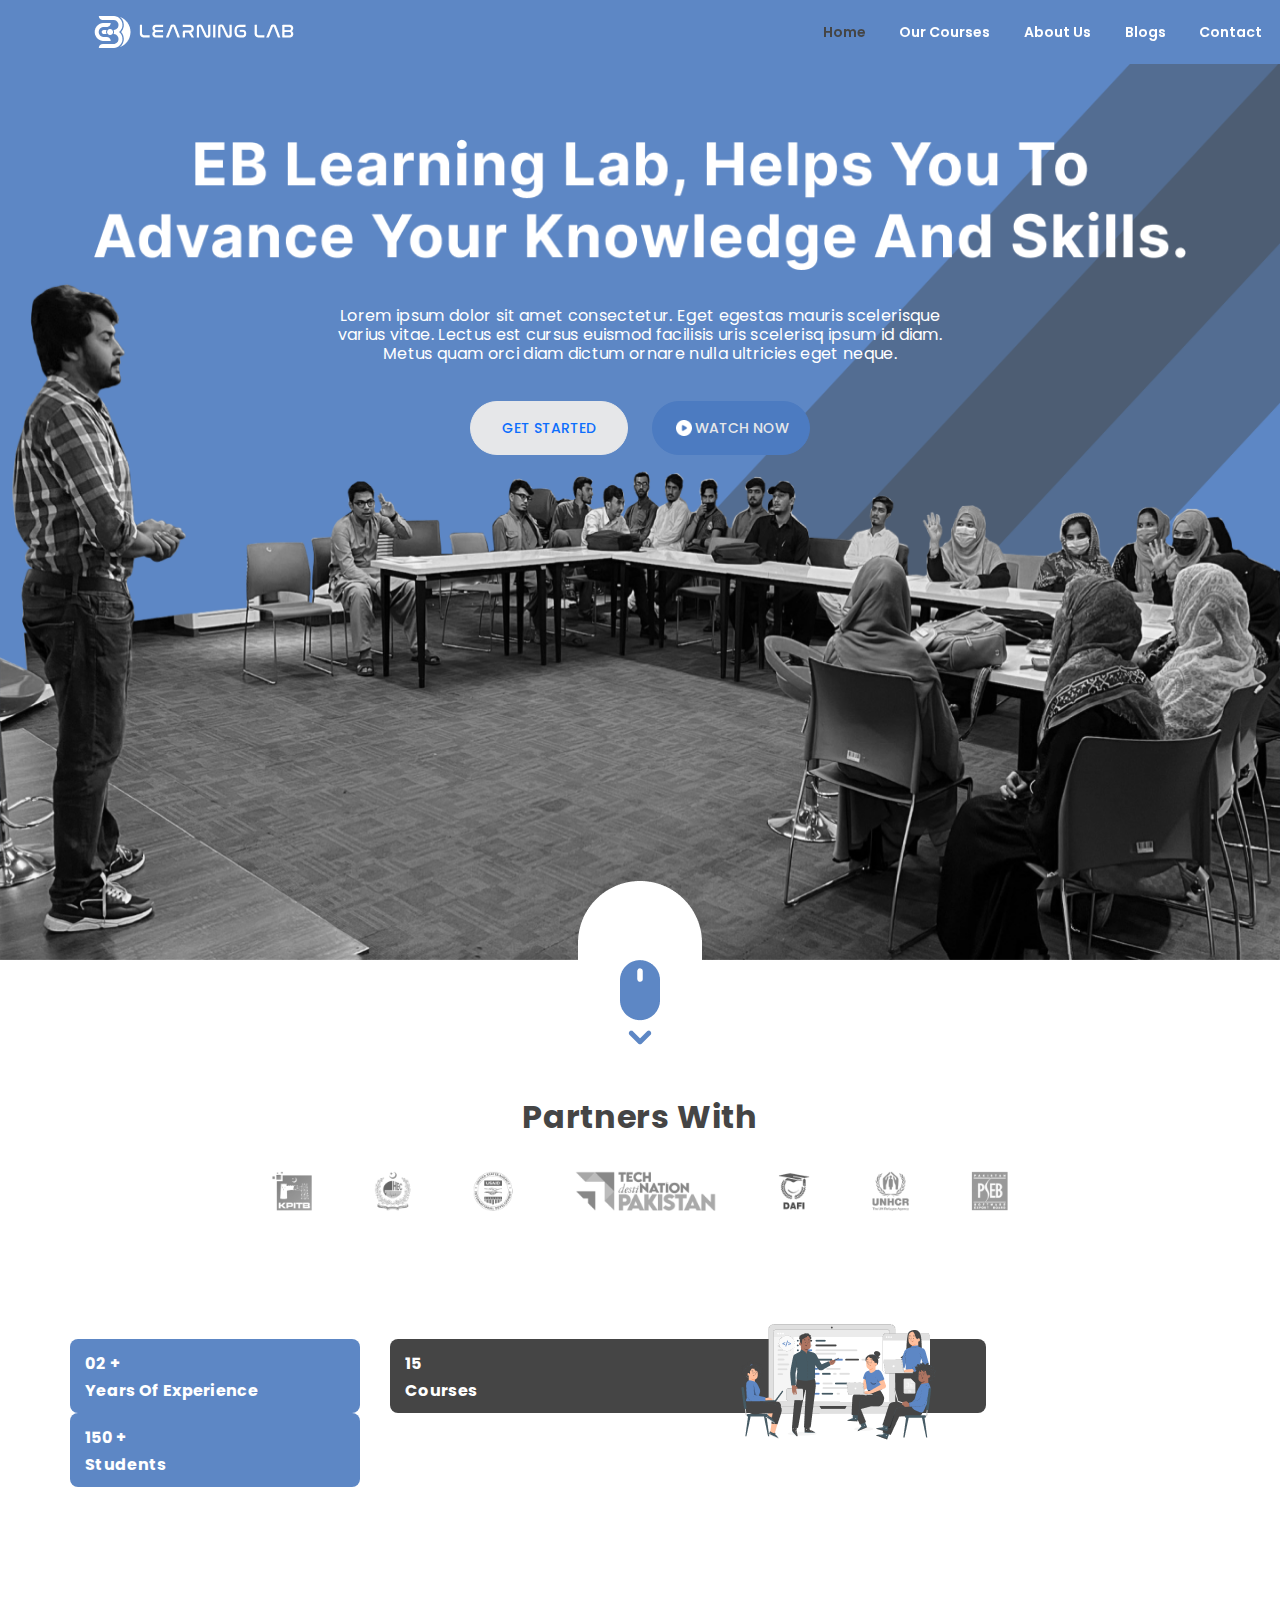
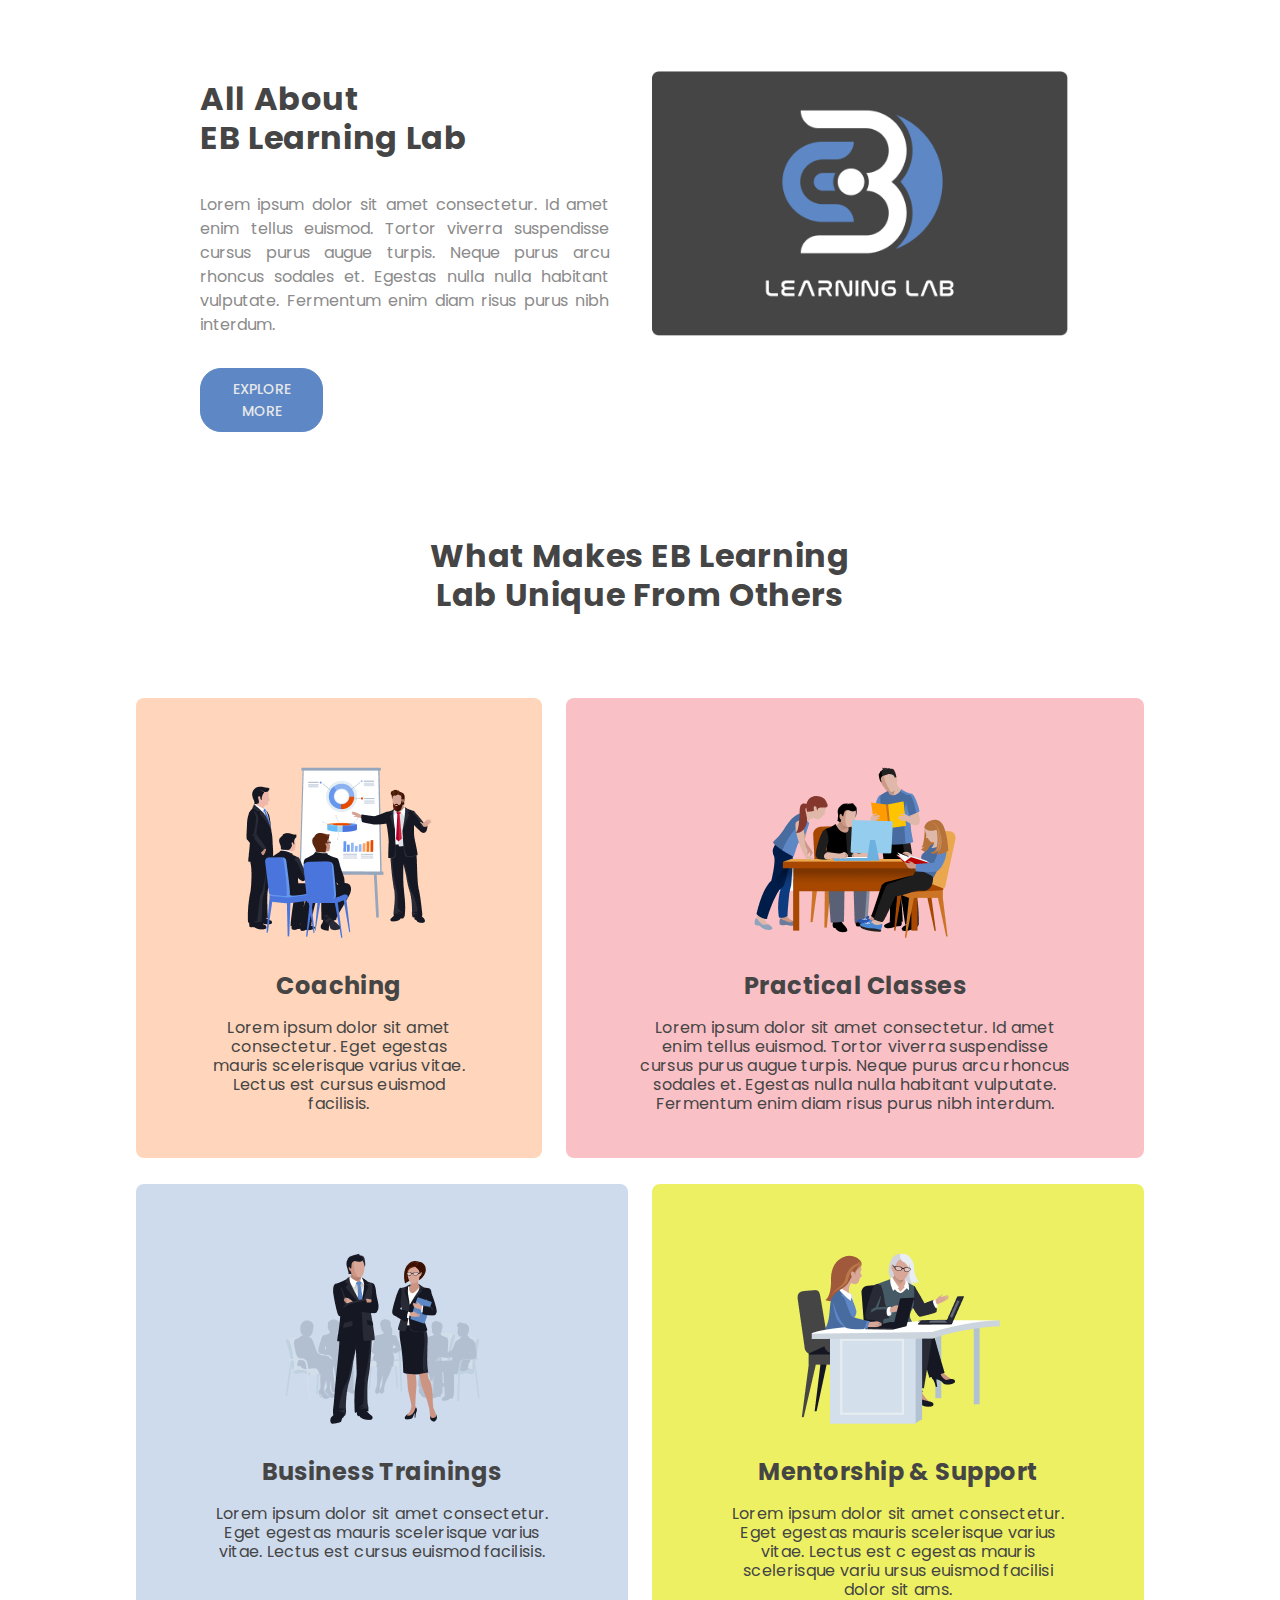
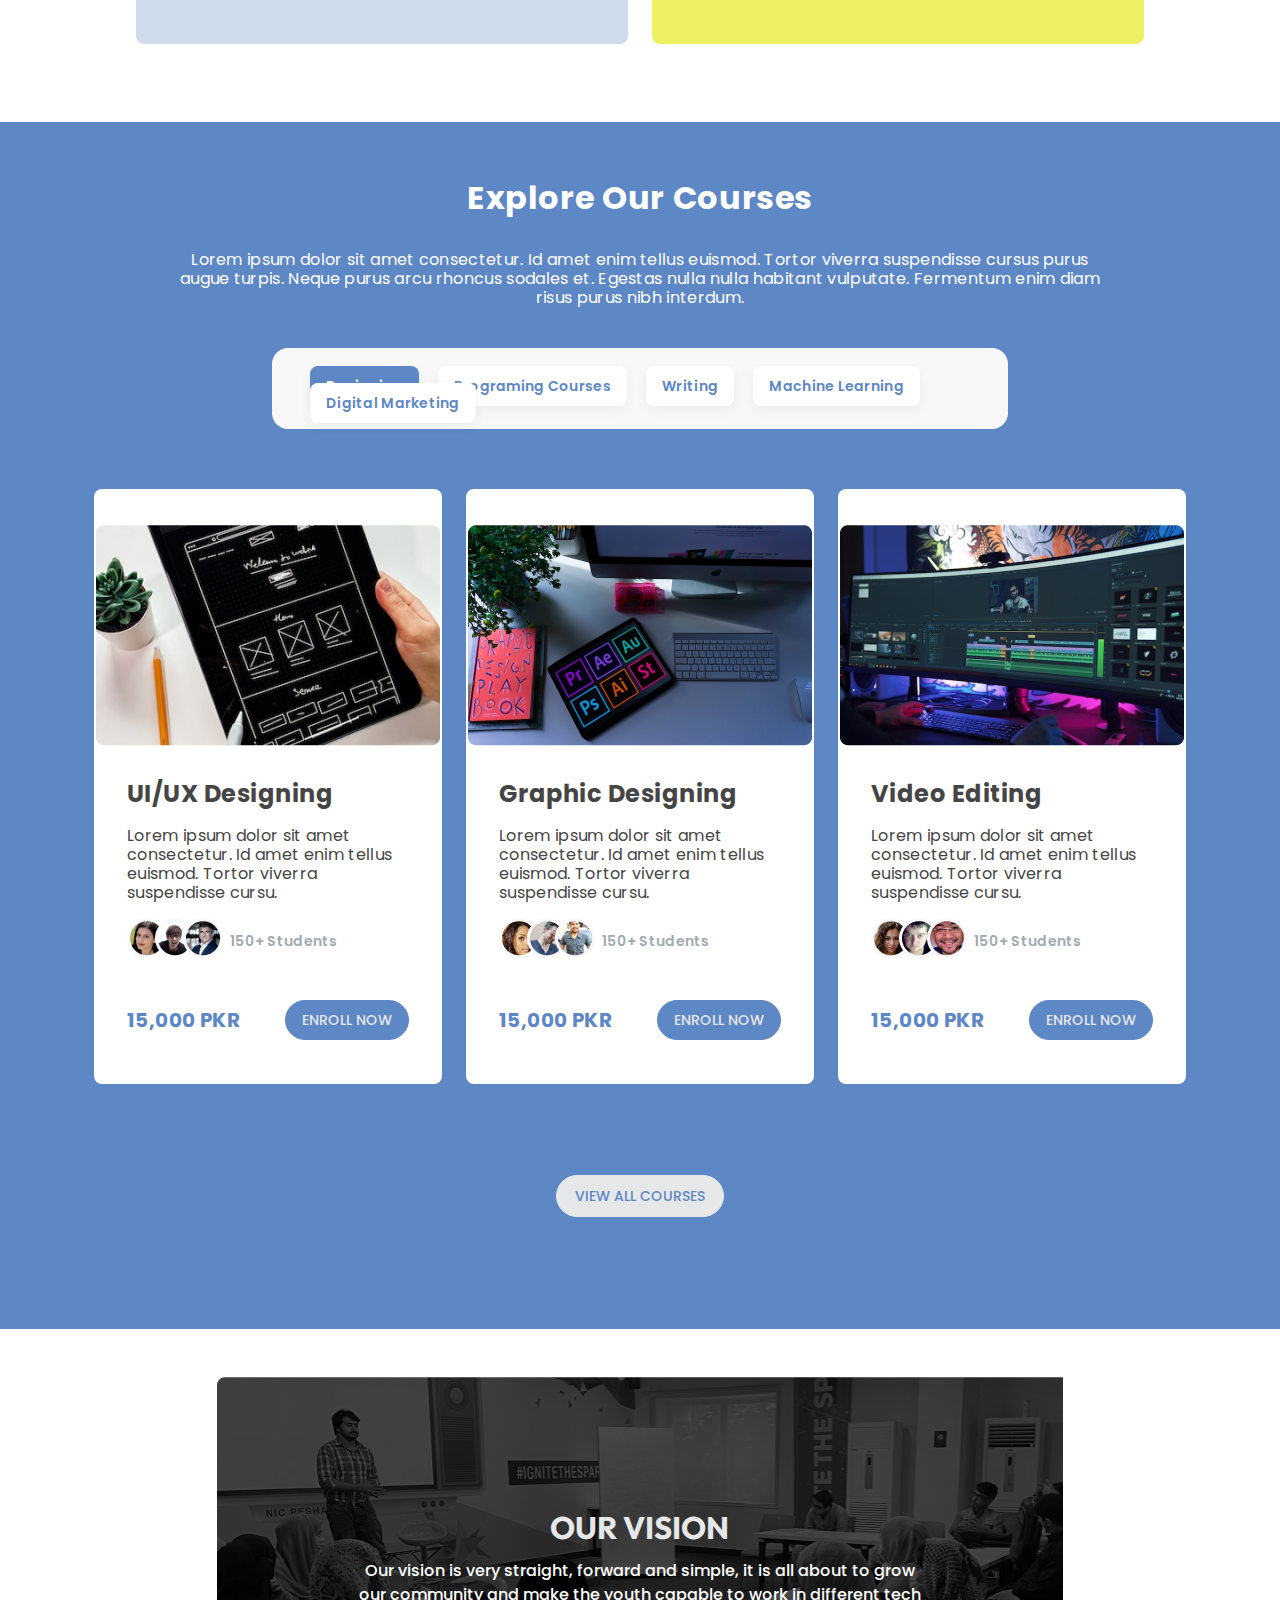
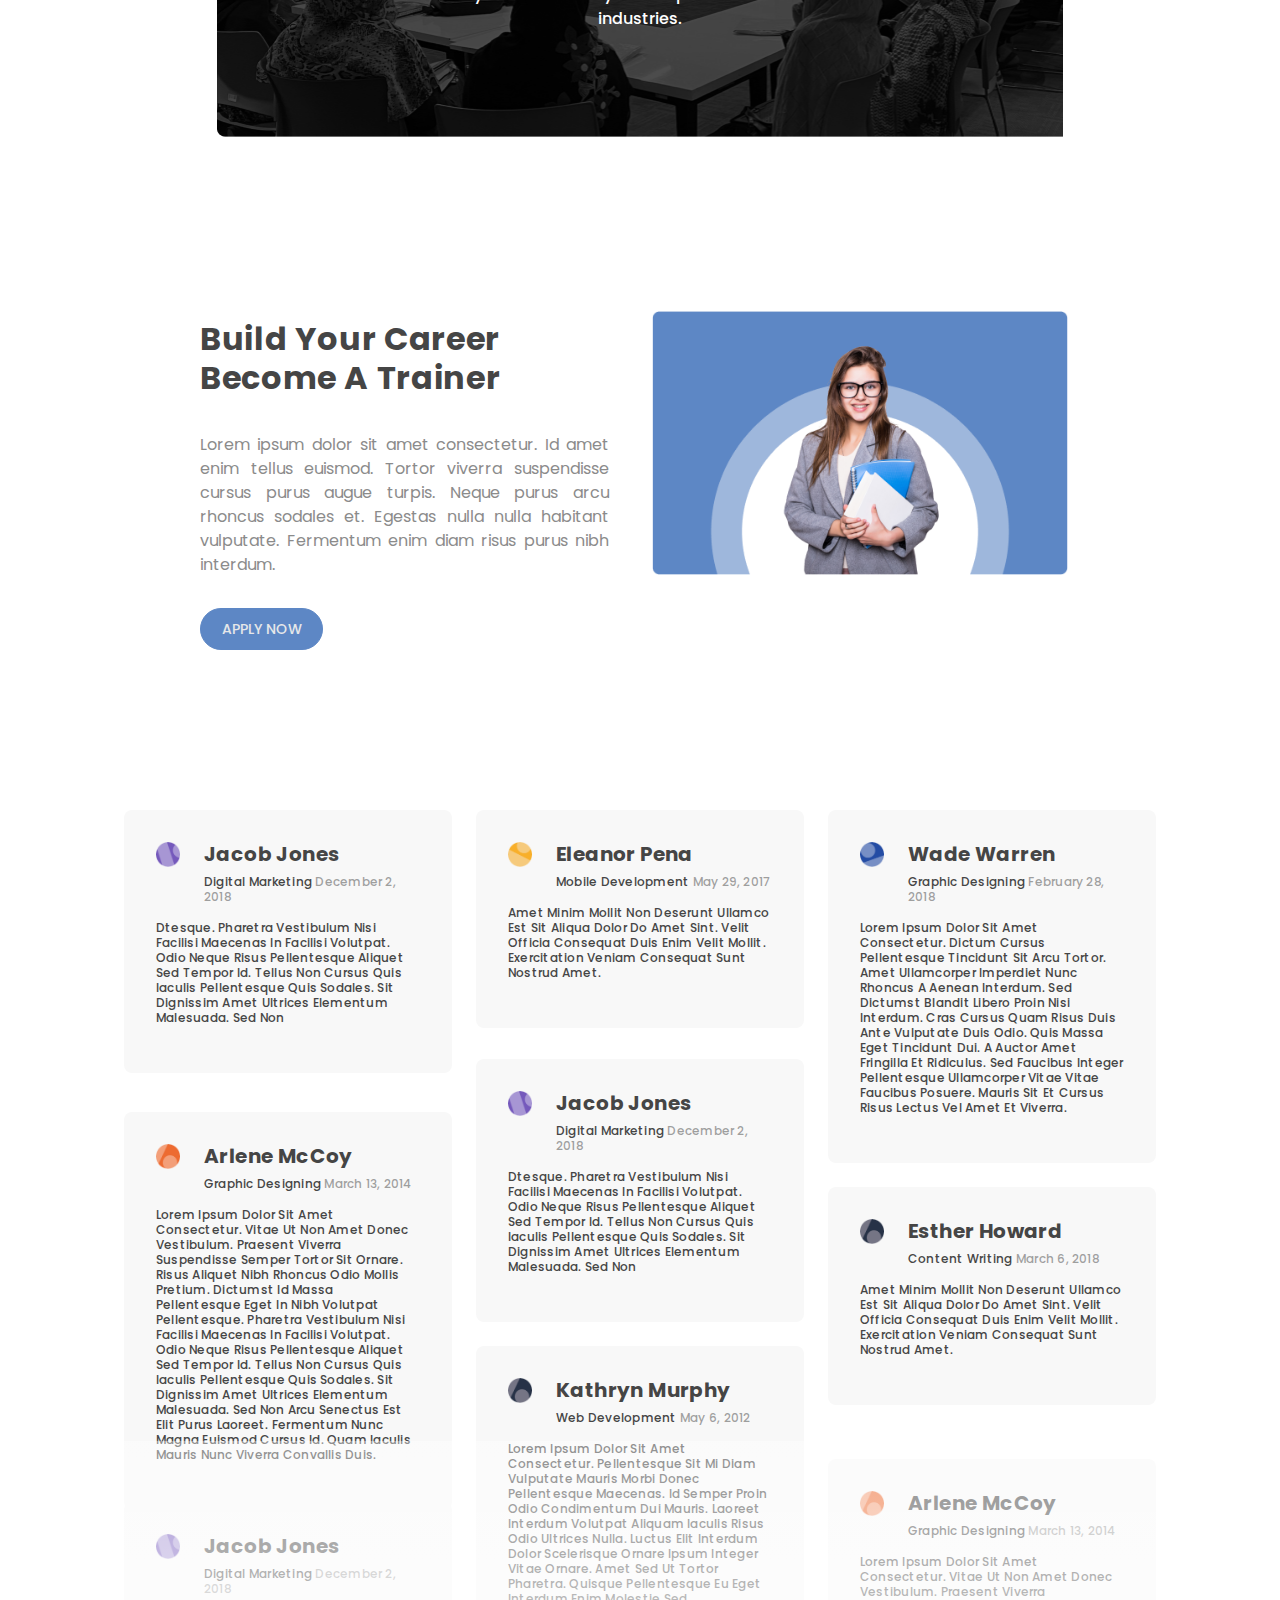
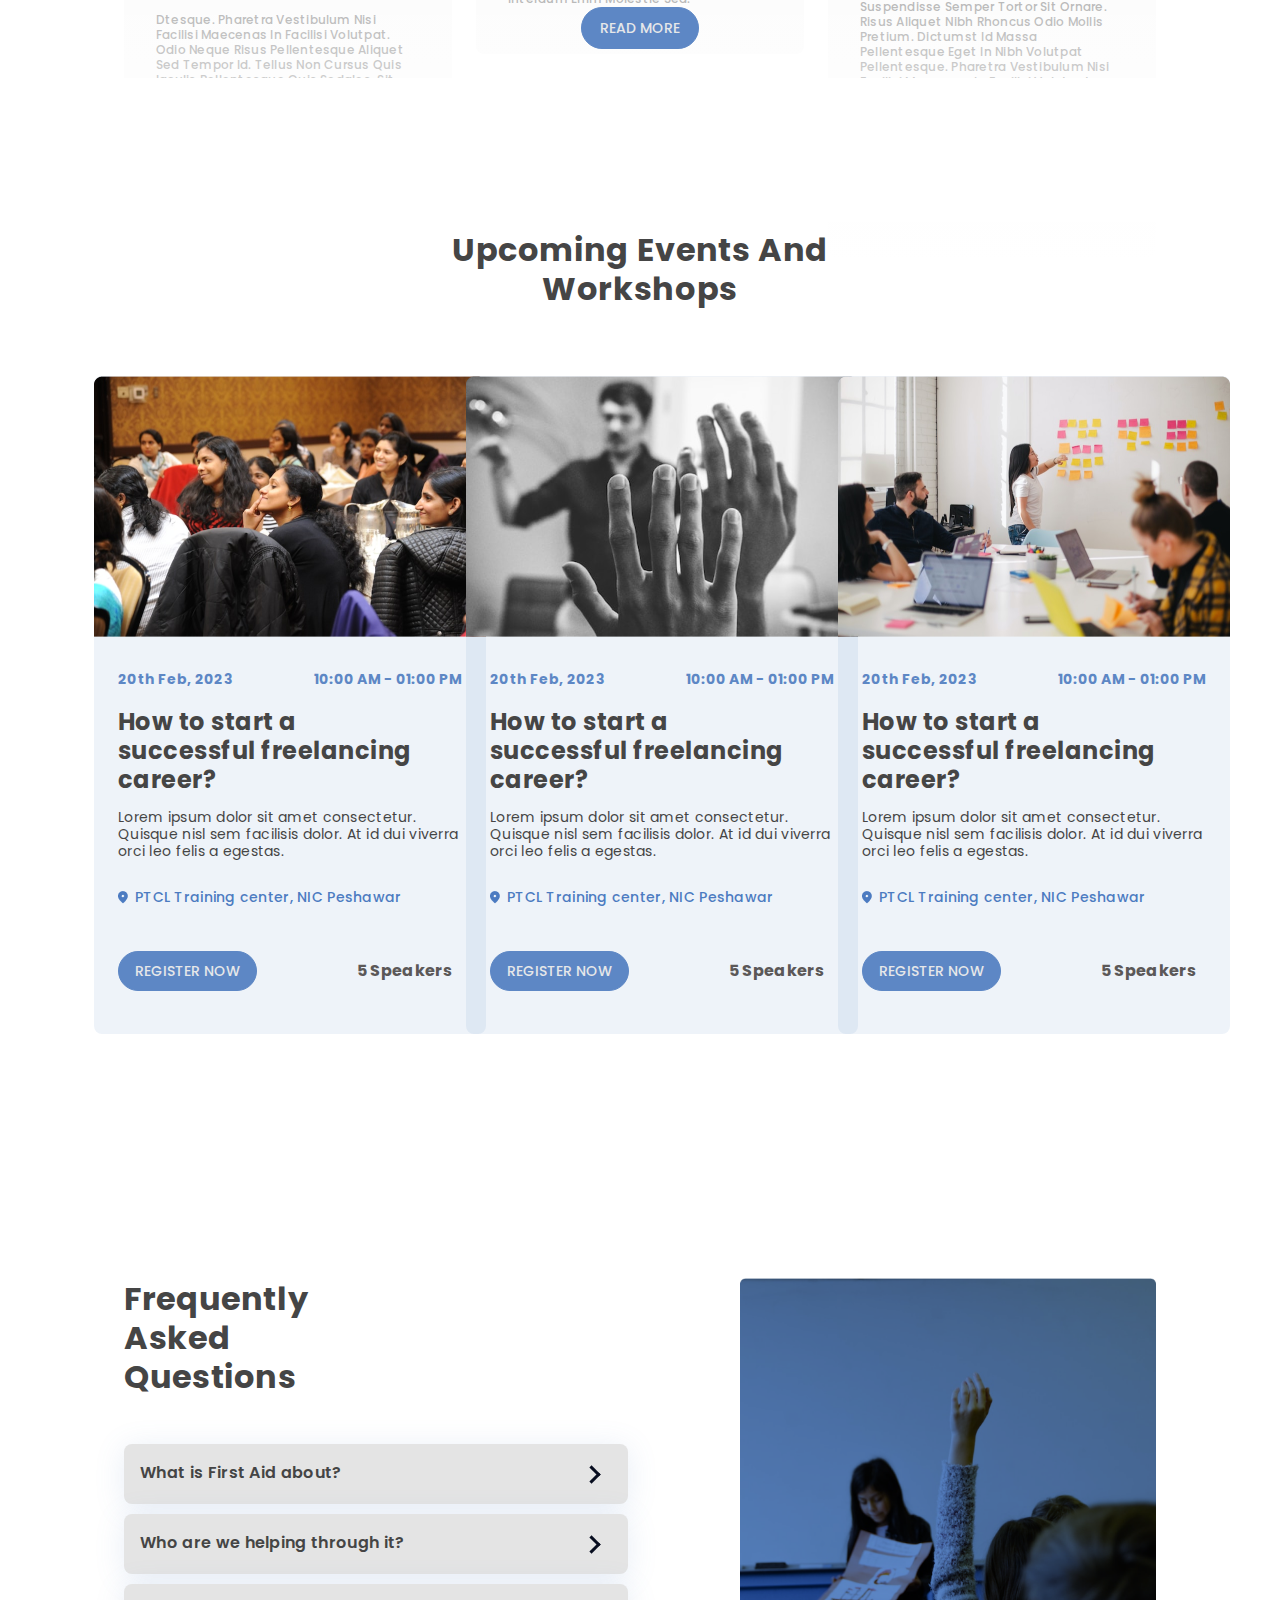
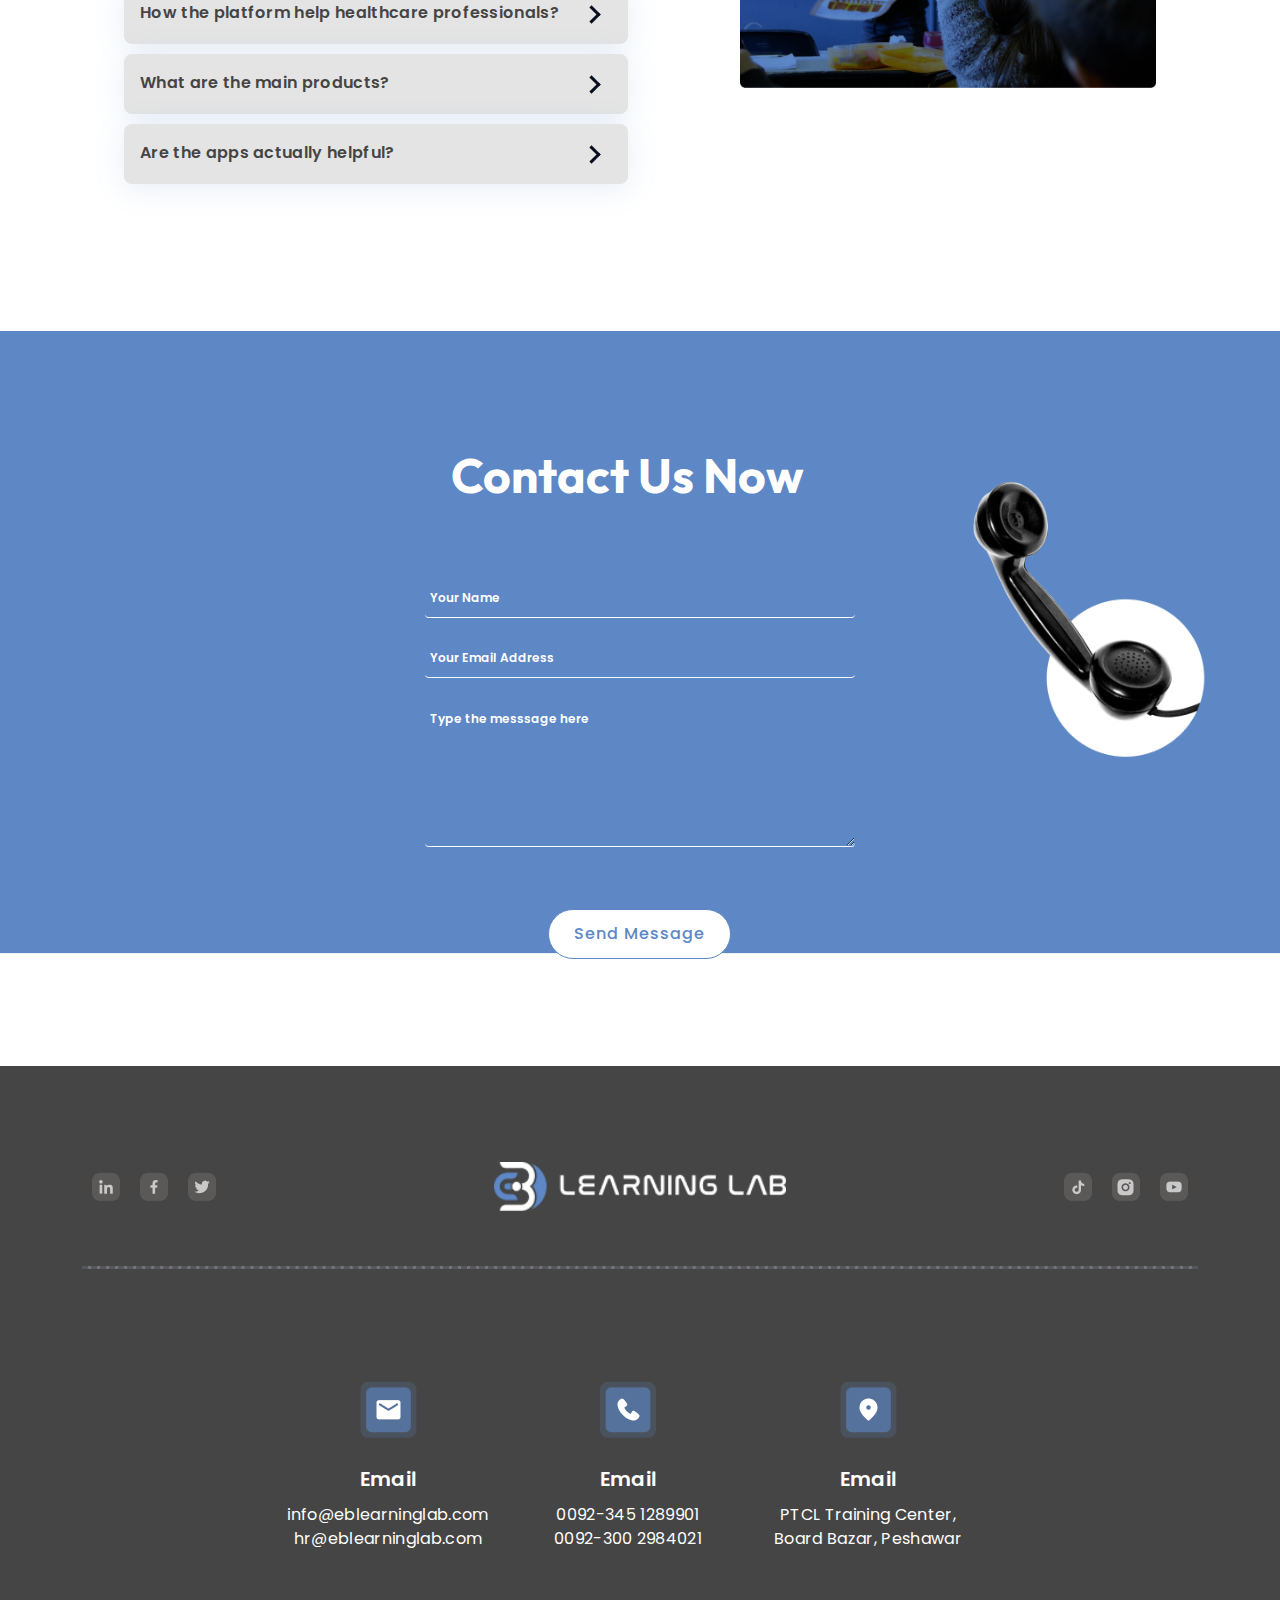
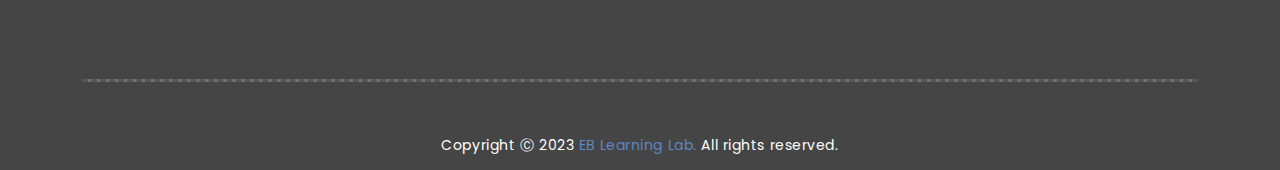
==== commit c6d85df2: "Final Commit" ====
--- a/index.html
+++ b/index.html
@@ -40,13 +40,12 @@
                 <div class="nav__menu">
                     <ul class="nav__list">
                         <li class="nav__item"><a href="index.html" class="nav__link active">Home</a></li>
-                        <li class="nav__item"><a href="services.html" class="nav__link">About</a></li>
-                        <li class="nav__item"><a href="blogs.html" class="nav__link">Our Product</a></li>
-                        <!-- <li class="nav__item"><a href="news.html" class="nav__link">News</a></li> -->
-                        <li class="nav__item"><a href="location.html" class="nav__link">News</a></li>
-                        <li class="nav__item"><a href="delivery.html" class="nav__link">What We Do</a></li>
+                        <li class="nav__item"><a href="blogs.html" class="nav__link">Our Courses</a></li>
+                        <li class="nav__item"><a href="services.html" class="nav__link">About Us</a></li>
+                        <li class="nav__item"><a href="location.html" class="nav__link">Blogs</a></li>
+                        <li class="nav__item"><a href="delivery.html" class="nav__link">Contact</a></li>
                         <li class="nav__item"><button class="btn btn2 btn-primary">
-                                Contact Us
+                                Enroll Now
                             </button>
                         </li>
 
@@ -109,7 +108,7 @@
                 <div class="col-md-8 d-flex justify-content-center scroll-content">
                     <img class="img-fluid " src="./assets/img/scrollbtnbg.png" alt="">
                     <img class="img-fluid " src="./assets/img/scrollbtn.png" alt=""
-                        style="position: absolute; top: 58rem;">
+                        style="position: absolute; top: 60rem;">
                 </div>
                 <div class="col-md-2"></div>
             </div>
@@ -137,7 +136,7 @@
 
         <section id="cards" class="container">
             <div class="row" id="div1">
-                <div class="col-md-3" id="card1">
+                <div class="col-md-3 col-12" id="card1">
                     <h2>
                         02 +
                     </h2>
@@ -145,7 +144,7 @@
                         Years of Experience
                     </h2>
                 </div>
-                <div class="col-md-6" id="card2">
+                <div class="col-md-6 col-12" id="card2">
                     <h2>
                         15
                     </h2>
@@ -154,7 +153,7 @@
                     </h2>
                     <img src="./assets/img/Frame.png" alt="">
                 </div>
-                <div class="col-md-3" id="card1">
+                <div class="col-md-3 col-12" id="card1">
                     <h2>
                         150 +
                     </h2>
@@ -1173,7 +1172,7 @@
         </section>
 
         <section id="contact" class="d-flex align-items-center">
-            <div class="container mt-5 " id="div1">
+            <div class="container" id="div1">
                 <div class="row d-flex justify-content-center" id="div2">
                     <div class="col-md-2 col-12"> </div>
                     <div class="col-md-8 div4 row">
@@ -1195,7 +1194,7 @@
                                         <div class="form-group mt-3">
                                             <div class="col-md-12  mt-3">
                                                 <input placeholder="Your Name" type="text" name="fullname"
-                                                    class="form-control  border-0 ">
+                                                    class="form-control ">
                                             </div>
                                         </div>
                                         <div class="form-group mt-3">
@@ -1233,14 +1232,6 @@
                     <div class="col-md-2 col-12"> </div>
 
                 </div>
-
-                <div class="row imgdiv">
-                    <div class="col-md-4"></div>
-                    <div class="col-md-4"></div>
-                    <div class="col-md-4 d-flex justify-content-end innerdiv">
-                        <img src="./assets/img/Frame.png" alt="">
-                    </div>
-                </div>
             </div>
         </section>
 
@@ -1248,81 +1239,65 @@
     </main>
 
     <footer class="text-lg-start text-white" id="footer">
-        <div class="container">
-            <div class="row r1">
-                <div class="col-md-4 div1">
-                    <div>
-                        <img src="./assets/img/logobw.png" alt="" class="img-fluid">
+        <div class="container" id="div1">
+            <div class="row" id="row1">
+                <div class="col-md-4 " id="icondiv">
+                    <a href="#"><img src="./assets/img/linkedin.png" alt=""></a>
+                    <a href="#"><img src="./assets/img/fb.png" alt=""></a>
+                    <a href="#"><img src="./assets/img/twitter.png" alt=""></a>
+
+                </div>
+                <div class="col-md-4 d-flex justify-content-center">
+                    <img src="./assets/img/logo1.png" alt="">
+                </div>
+                <div class="col-md-4 d-flex justify-content-end" id="icondiv">
+                    <a href="#"><img src="./assets/img/tiktok.png" alt=""></a>
+                    <a href="#"><img src="./assets/img/insta.png" alt=""></a>
+                    <a href="#"><img src="./assets/img/youtube.png" alt=""></a>
+                </div>
+            </div>
+            <hr class="dashed-line">
+
+            <div class="row" id="row2">
+                <div class="col-md-2"></div>
+                <div class="col-md-8 row div1">
+                    <div class="col-md-4 text-center div2">
+                        <img src="./assets/img/envolop.png" alt="">
+                        <h2>Email</h2>
                         <p>
-                            Providing better solutions through tech for healthcare professionals and other people.
+                            info@eblearninglab.com <br>
+                            hr@eblearninglab.com
                         </p>
-
-                        <div class="row" id="links">
-                            <div class=" links-item">
-                                <a href="#">
-                                    <i id="icons" class="fa-brands fa-facebook-square text-light p-1"></i>
-                                </a>
-                                <a href="#">
-                                    <i id="icons" class="fa-brands fa-linkedin icon text-light p-1"></i>
-                                </a>
-                                <a href="#">
-                                    <i id="icons" class="fa-brands fa-github-square icon text-light p-1"></i>
-                                </a>
-                                <a href="#">
-                                    <i id="icons" class="fa-brands fa-twitter-square icon text-light p-1"></i>
-                                </a>
-                            </div>
-                            <div class="col-md-5"></div>
-
-
-                        </div>
-
-                        <div class=" r2 text-white">
-                            First Aid © 2023, All rights reserved.
-                        </div>
-                    </div>
-                </div>
-                <div class="col-md-1"></div>
-                <div class="col-md-2" id="div2">
-
-                    <h2>Important Links</h2>
-
-                    <div class="list-unstyled color-white" id="link-ftr">
-                        <a href="index.html">Home</a>
-                        <a href="services.html">Services</a>
-                        <a href="blogs.html">Blogs</a>
-                        <a href="location.html">Locations</a>
-                        <a href="delivery.html">Deliveries</a>
-                    </div>
-                </div>
-
-                <div class="col-md-2" id="div2">
-
-                    <h2>Our Products</h2>
-
-                    <div class="list-unstyled color-white" id="link-ftr">
-                        <a href="#">Gynae Guide</a>
-                        <a href="#">Ward Guide</a>
-                        <a href="#">Pharmapedia</a>
-                        <a href="#">Workout App</a>
-                        <a href="#">FAQs</a>
-                    </div>
-                </div>
-
-                <div class="col-md-2" id="div2">
-
-                    <h2>Contacts</h2>
-
-                    <div class="list-unstyled color-white" id="link-ftr">
-                        <a href="#">+92 342-3849302</a>
-                        <a href="#">091-367 28 38</a>
-                        <a href="#">info@firstaid.com</a>
-                        <a href="#">IT Park, Board Bazar, Peshawar
-                            Pakistan</a>
-                    </div>
-                </div>
-            </div>
-
+                    </div>
+
+                    <div class="col-md-4 text-center div2">
+                        <img src="./assets/img/phone.png" alt="">
+                        <h2>Email</h2>
+                        <p>
+                            0092-345 1289901 <br>
+                            0092-300 2984021
+                        </p>
+                    </div>
+
+                    <div class="col-md-4 text-center div2">
+                        <img src="./assets/img/location.png" alt="">
+                        <h2>Email</h2>
+                        <p>
+                            PTCL Training Center, <br>
+                            Board Bazar, Peshawar
+                        </p>
+                    </div>
+                </div>
+                <div class="col-md-2"></div>
+            </div>
+
+            <hr class="dashed-line">
+
+            <div class=" text-center" id="row3">
+                Copyright Ⓒ 2023
+                <span>EB Learning Lab.</span>
+                All rights reserved.
+            </div>
 
         </div>
 
--- a/assets/css/styles.css
+++ b/assets/css/styles.css
@@ -75,6 +75,7 @@
   top: 0;
   left: 0;
   padding: 0 1.5rem;
+  background-color: var(--primary-color);
   z-index: var(--z-fixed);
   display: flex;
   justify-content: space-between;
@@ -85,7 +86,7 @@
 }
 .header__toggle {
   font-size: 1.5rem;
-  color: var(--primary-color);
+  color: #454545;
   cursor: pointer;
 }
 
@@ -106,10 +107,10 @@
   main #hero {
     margin-left: 0;
     width: 100%;
-    background-image: url(../img/bg.png);
+    background-image: url(../img/bg2.png);
     background-size: 100% 100%;
     background-repeat: no-repeat;
-    height: 33rem;
+    height: 54rem;
   }
   main #hero ::-moz-placeholder {
     color: white;
@@ -122,33 +123,33 @@
     justify-content: center;
   }
   main #hero #div1 #div2 #div3 .itm1 {
-    margin-top: 0rem;
-    padding: 15.6rem 0 0 0;
+    margin-top: -14rem;
   }
   main #hero #div1 #div2 #div3 .itm1 p {
-    font-family: "Poppins";
     font-style: normal;
     font-weight: 400;
     font-size: 16px;
-    line-height: 24px;
-    display: flex;
-    align-items: center;
+    line-height: 19px;
+    text-align: center;
+    letter-spacing: 0.02em;
     color: #FFFFFF;
   }
   main #hero #div1 #div2 #div3 .itm1 .hero_button {
     margin: 18px 0 46px 0;
   }
   main #hero #div1 #div2 #div3 .itm1 .hero_button .btn3 {
-    color: var(--white-color);
-    background-color: var(--primary-color);
-    border-color: var(--primary-color);
+    color: var(--First-color);
+    background-color: var(--white-color);
+    border-color: var(--white-color);
     width: 100%;
-    padding: 9px 18px;
+    margin: 10px 0;
+    border-radius: 29px;
+    padding: 15px 18px;
   }
   main #hero #div1 #div2 #div3 .itm1 .hero_button .btn3:hover {
-    background-color: transparent;
-    color: #4C7CDE;
-    border-color: var(--primary-color);
+    background-color: var(--first-color);
+    color: white;
+    border-color: var(--first-color);
   }
   main #hero #div1 #div2 #div3 .itm1 .hero_button .btn3 span {
     font-style: normal;
@@ -158,6 +159,32 @@
     display: flex;
     justify-content: center;
     text-transform: uppercase;
+  }
+  main #hero #div1 #div2 #div3 .itm1 .hero_button .btn4 {
+    color: var(--white-color);
+    background-color: var(--first-color);
+    border-color: var(--first-color);
+    width: 100%;
+    border-radius: 29px;
+    padding: 15px 18px;
+  }
+  main #hero #div1 #div2 #div3 .itm1 .hero_button .btn4 span {
+    font-style: normal;
+    font-weight: 500;
+    font-size: 14px;
+    line-height: 22px;
+    display: flex;
+    justify-content: center;
+    text-transform: uppercase;
+  }
+  main #hero #div1 #div2 #div3 .itm1 .hero_button .btn4 span img {
+    width: 22px;
+    padding: 3px;
+  }
+  main #hero #div1 #div2 #div3 .itm1 .hero_button .btn4:hover {
+    background-color: transparent;
+    color: white;
+    border-color: var(--white-color);
   }
   main #hero #div1 #scroll-btn .scroll-content img {
     position: relative;
@@ -169,21 +196,87 @@
   main #hero #div1 #our_products .maindiv img {
     padding: 33px;
   }
+  main #herobg {
+    background-image: url(../img/bg1.png);
+    margin-left: 0;
+    width: 100%;
+    background-size: 100% 100%;
+    background-repeat: no-repeat;
+    height: 44rem;
+    margin: -38rem 0 0 0;
+  }
+  main #partner {
+    margin-top: 36px;
+  }
+  main #partner #div1 #div2 h1 {
+    font-style: normal;
+    font-weight: 700;
+    font-size: 32px;
+    line-height: 39px;
+    text-align: center;
+    letter-spacing: 0.02em;
+    text-transform: capitalize;
+    color: #454545;
+  }
+  main #partner #div3 #image {
+    margin-top: 27px;
+  }
+  main #cards {
+    margin-top: 8rem;
+    display: flex;
+    justify-content: center;
+  }
+  main #cards #div1 #card1 {
+    width: 290px;
+    height: 74px;
+    background: #5D87C5;
+    border-radius: 8px;
+    padding: 15px;
+    margin: 0 30px;
+  }
+  main #cards #div1 #card1 h2 {
+    font-style: normal;
+    font-weight: 700;
+    font-size: 16px;
+    line-height: 19px;
+    letter-spacing: 0.02em;
+    text-transform: capitalize;
+    color: #FFFFFF;
+  }
+  main #cards #div1 #card2 {
+    width: 289px;
+    height: 74px;
+    background: #454545;
+    border-radius: 8px;
+    padding: 15px;
+    margin: 20px 30px;
+  }
+  main #cards #div1 #card2 h2 {
+    font-style: normal;
+    font-weight: 700;
+    font-size: 16px;
+    line-height: 19px;
+    letter-spacing: 0.02em;
+    text-transform: capitalize;
+    color: #FFFFFF;
+  }
+  main #cards #div1 #card2 img {
+    display: none;
+  }
   main #more__about {
-    margin: 14rem 0rem 0 0rem;
+    margin: 6rem 1rem 0 1rem;
   }
   main #more__about #div1 #div2 #img-div {
-    padding: 0 2rem;
+    padding: 3rem 0px;
   }
   main #more__about #div1 #div2 #img-div .content h2 {
-    font-family: "Poppins";
-    font-style: normal;
-    font-weight: 600;
-    font-size: 31.25px;
-    line-height: 47px;
-    display: flex;
-    align-items: center;
-    color: #060B07;
+    font-style: normal;
+    font-weight: 700;
+    font-size: 32px;
+    line-height: 39px;
+    letter-spacing: 0.02em;
+    text-transform: capitalize;
+    color: #454545;
   }
   main #more__about #div1 #div2 #img-div .content p {
     font-style: normal;
@@ -202,13 +295,14 @@
     text-align: justify;
   }
   main #more__about #div1 #div2 #img-div .para .about_button {
-    margin: 46px 0 46px 0;
+    margin: 31px 0 0px 0;
   }
   main #more__about #div1 #div2 #img-div .para .about_button .btn3 {
     color: var(--white-color);
+    border-radius: 21px;
     background-color: var(--primary-color);
     border-color: var(--primary-color);
-    width: 50%;
+    width: 42%;
     padding: 9px 18px;
   }
   main #more__about #div1 #div2 #img-div .para .about_button .btn3:hover {
@@ -225,49 +319,210 @@
     justify-content: center;
     text-transform: uppercase;
   }
+  main #services {
+    margin: 0rem 1rem 0 1rem;
+  }
   main #services #div1 #div2 #img-div .content p {
     font-style: normal;
     font-weight: 700;
+    font-size: 32px;
+    line-height: 39px;
+    text-align: center;
+    letter-spacing: 0.02em;
+    text-transform: capitalize;
+    padding: 0 27px;
+    color: #454545;
+  }
+  main #services #div1 #div4 {
+    margin: 60px 0;
+  }
+  main #services #div1 #div4 #img-div .card1 {
+    border-radius: 8px;
+    padding: 36px 0;
+    height: 460px;
+    margin: 15px 0;
+  }
+  main #services #div1 #div4 #img-div .card1 .imgdiv {
+    padding: 33px 0;
+  }
+  main #services #div1 #div4 #img-div .card1 .textdiv {
+    padding: 0 6px 20px 10px;
+  }
+  main #services #div1 #div4 #img-div .card1 .textdiv h2 {
+    font-style: normal;
+    font-weight: 700;
+    font-size: 24px;
+    line-height: 29px;
+    text-align: center;
+    letter-spacing: 0.02em;
+    text-transform: capitalize;
+    color: #454545;
+    padding: 0 0 10px 0;
+  }
+  main #services #div1 #div4 #img-div .card1 .textdiv p {
+    font-style: normal;
+    font-weight: 400;
+    font-size: 16px;
+    line-height: 19px;
+    text-align: center;
+    letter-spacing: 0.02em;
+    color: #454545;
+  }
+  main #services #div1 #div4 #card2 .card1 {
+    border-radius: 8px;
+    padding: 36px 0;
+    height: 460px;
+  }
+  main #services #div1 #div4 #card2 .card1 .imgdiv {
+    padding: 0px 0;
+  }
+  main #services #div1 #div4 #card2 .card1 .textdiv {
+    padding: 0 6px 20px 10px;
+  }
+  main #services #div1 #div4 #card2 .card1 .textdiv h2 {
+    font-style: normal;
+    font-weight: 700;
+    font-size: 24px;
+    line-height: 29px;
+    text-align: center;
+    letter-spacing: 0.02em;
+    text-transform: capitalize;
+    color: #454545;
+    padding: 0 0 10px 0;
+  }
+  main #services #div1 #div4 #card2 .card1 .textdiv p {
+    font-style: normal;
+    font-weight: 400;
+    font-size: 16px;
+    line-height: 19px;
+    text-align: center;
+    letter-spacing: 0.02em;
+    color: #454545;
+  }
+  main #ourcouses {
+    margin: 7rem 0rem 0 0rem;
+    padding-bottom: 7rem;
+    background-color: var(--primary-color);
+  }
+  main #ourcouses #div1 #div2 #img-div .content h2 {
+    font-style: normal;
+    font-weight: 700;
+    font-size: 32px;
+    line-height: 39px;
+    text-align: center;
+    letter-spacing: 0.02em;
+    text-transform: capitalize;
+    padding: 0 27px;
+    color: #FFFFFF;
+  }
+  main #ourcouses #div1 #div2 #img-div .content p {
+    font-style: normal;
+    font-weight: 400;
+    font-size: 16px;
+    line-height: 19px;
+    text-align: center;
+    letter-spacing: 0.02em;
+    color: #FFFFFF;
+    padding: 25px 0;
+  }
+  main #ourcouses #div1 #div3 .itmnav {
+    height: 81px;
+    background: #F8F8F8;
+    border-radius: 16px;
+    padding: 30px;
+  }
+  main #ourcouses #div1 #div3 .itmnav .list {
+    font-style: normal;
+    font-weight: 600;
+    font-size: 14px;
+    line-height: 17px;
+    letter-spacing: 0.02em;
+    color: var(--primary-color);
+  }
+  main #ourcouses #div1 #div3 .itmnav .list .active {
+    background-color: #5D87C5;
+    color: white;
+  }
+  main #ourcouses #div1 #div3 .itmnav .list .active:hover {
+    background-color: white;
+    color: var(--primary-color);
+  }
+  main #ourcouses #div1 #div3 .itmnav .list a {
+    padding: 10px 16px;
+    background: #FFFFFF;
+    box-shadow: 0px 4px 12px rgba(0, 0, 0, 0.05);
+    border-radius: 8px;
+    margin: 0 8px;
+    color: var(--primary-color);
+  }
+  main #ourcouses #div1 #div3 .itmnav .list a:hover {
+    background-color: var(--primary-color);
+    color: white;
+  }
+  main #ourcouses #div1 #div4 {
+    margin: 60px 0;
+  }
+  main #ourcouses #div1 #div4 div .card1 {
+    background-color: white;
+    border-radius: 8px;
+    padding: 36px 0;
+    margin: 15px 0;
+  }
+  main #ourcouses #div1 #div4 div .card1 .textdiv {
+    padding: 33px 33px 0 33px;
+  }
+  main #ourcouses #div1 #div4 div .card1 .textdiv h2 {
+    font-style: normal;
+    font-weight: 700;
+    font-size: 24px;
+    line-height: 29px;
+    letter-spacing: 0.02em;
+    text-transform: capitalize;
+    color: #454545;
+    padding: 0 0 10px 0;
+  }
+  main #ourcouses #div1 #div4 div .card1 .textdiv h3 span {
+    font-style: normal;
+    font-weight: 600;
+    font-size: 14px;
+    line-height: 17px;
+    letter-spacing: 0.02em;
+    color: #A0AAAF;
+  }
+  main #ourcouses #div1 #div4 div .card1 .textdiv p {
+    font-style: normal;
+    font-weight: 400;
+    font-size: 16px;
+    line-height: 19px;
+    letter-spacing: 0.02em;
+    color: #454545;
+  }
+  main #ourcouses #div1 #div4 div .card1 .textdiv .btndiv {
+    padding: 33px 0 0 0;
+  }
+  main #ourcouses #div1 #div4 div .card1 .textdiv .btndiv .div1 h2 {
+    font-style: normal;
+    font-weight: 700;
     font-size: 20px;
-    line-height: 30px;
-    text-align: center;
-    color: #8B8B8B;
-  }
-  main #services #div1 #carousel #section2 .r2 .div1 .c1 .card-text1 .maindiv .div2 h2 {
-    font-family: "Outfit", sans-serif;
-    font-style: normal;
-    font-weight: 700;
-    font-size: 24px;
-    line-height: 36px;
-    text-align: center;
-    color: #303030;
-    margin: 18px 0 9px 0;
-  }
-  main #services #div1 #carousel #section2 .r2 .div1 .c1 .card-text1 .maindiv .div2 p {
-    font-style: normal;
-    font-weight: 400;
-    font-size: 16px;
     line-height: 24px;
-    text-align: center;
-    color: #8B8B8B;
-    padding: 9px 23px;
-  }
-  main #services #div1 #carousel #section2 .r2 .div1 .c1 .card-text1 .maindiv .div2 .hero_button {
-    margin: 25px 0 0 0;
-  }
-  main #services #div1 #carousel #section2 .r2 .div1 .c1 .card-text1 .maindiv .div2 .hero_button .btn3 {
+    letter-spacing: 0.02em;
+    padding: 8px 0;
+    color: #5D87C5;
+  }
+  main #ourcouses #div1 #div4 div .card1 .textdiv .btndiv .div2 .card_button .btn3 {
     color: var(--white-color);
+    border-radius: 21px;
     background-color: var(--primary-color);
     border-color: var(--primary-color);
     width: 100%;
-    padding: 9px 18px;
-  }
-  main #services #div1 #carousel #section2 .r2 .div1 .c1 .card-text1 .maindiv .div2 .hero_button .btn3:hover {
+    padding: 8px 16px;
+  }
+  main #ourcouses #div1 #div4 div .card1 .textdiv .btndiv .div2 .card_button .btn3:hover {
     background-color: transparent;
     color: #4C7CDE;
     border-color: var(--primary-color);
   }
-  main #services #div1 #carousel #section2 .r2 .div1 .c1 .card-text1 .maindiv .div2 .hero_button .btn3 span {
+  main #ourcouses #div1 #div4 div .card1 .textdiv .btndiv .div2 .card_button .btn3 span {
     font-style: normal;
     font-weight: 500;
     font-size: 14px;
@@ -276,95 +531,38 @@
     justify-content: center;
     text-transform: uppercase;
   }
-  main #services #div1 #carousel #section2 .r2 .div1 .c1 .card-text1 .maindiv .div2 .card_button {
-    margin: 18px 0 46px 0;
-  }
-  main #services #div1 #carousel #section2 .r2 .div1 .c1 .card-text1 .maindiv .div2 .card_button .btn3 {
-    color: var(--white-color);
-    background-color: var(--primary-color);
-    border-color: var(--primary-color);
+  main #ourcouses #div1 #div5 div .course_button {
+    margin: 31px 0 0px 0;
+  }
+  main #ourcouses #div1 #div5 div .course_button .btn3 {
+    color: var(--primary-color);
+    border-radius: 21px;
+    background-color: var(--white-color);
+    border-color: var(--white-color);
     width: 100%;
-    padding: 3px 12px;
-    border-radius: 7px;
-  }
-  main #services #div1 #carousel #section2 .r2 .div1 .c1 .card-text1 .maindiv .div2 .card_button .btn3:hover {
-    background-color: transparent;
-    color: #4C7CDE;
-    border-color: var(--primary-color);
-  }
-  main #services #div1 #carousel #section2 .r2 .div1 .c1 .card-text1 .maindiv .div2 .card_button .btn3 span {
-    font-style: normal;
-    font-weight: 500;
-    font-size: 12px;
+    padding: 9px 18px;
+  }
+  main #ourcouses #div1 #div5 div .course_button .btn3:hover {
+    background-color: var(--first-color);
+    color: white;
+    border-color: var(--first-color);
+  }
+  main #ourcouses #div1 #div5 div .course_button .btn3 span {
+    font-style: normal;
+    font-weight: 500;
+    font-size: 14px;
     line-height: 22px;
     display: flex;
     justify-content: center;
     text-transform: uppercase;
   }
-  main #what_we_do {
-    margin: 0 2rem;
-  }
-  main #what_we_do #div1 #div2 #img-div {
-    padding: 8rem 0px;
-  }
-  main #what_we_do #div1 #div2 #img-div .content h2 {
-    font-family: "Poppins";
-    font-style: normal;
-    font-weight: 600;
-    font-size: 31.25px;
-    line-height: 47px;
-    display: flex;
-    align-items: center;
-    color: #060B07;
-  }
-  main #what_we_do #div1 #div2 #img-div .content p {
-    font-style: normal;
-    font-weight: 700;
-    font-size: 20px;
-    line-height: 30px;
-    color: #8B8B8B;
-  }
-  main #what_we_do #div1 #div2 #img-div .para p {
-    font-style: normal;
-    font-weight: 400;
-    font-size: 16px;
-    line-height: 24px;
-    color: #8B8B8B;
-    padding: 28px 31px 0 0;
-    text-align: justify;
-  }
-  main #what_we_do #div1 #div2 #img-div .para .about_button {
-    margin: 46px 0 46px 0;
-  }
-  main #what_we_do #div1 #div2 #img-div .para .about_button .btn3 {
-    color: var(--white-color);
-    background-color: var(--primary-color);
-    border-color: var(--primary-color);
-    width: 50%;
-    padding: 9px 18px;
-  }
-  main #what_we_do #div1 #div2 #img-div .para .about_button .btn3:hover {
-    background-color: transparent;
-    color: #4C7CDE;
-    border-color: var(--primary-color);
-  }
-  main #what_we_do #div1 #div2 #img-div .para .about_button .btn3 span {
-    font-style: normal;
-    font-weight: 500;
-    font-size: 14px;
-    line-height: 22px;
-    display: flex;
-    justify-content: center;
-    text-transform: uppercase;
-  }
-  main #bannerbg {
-    padding: 6rem 0rem 6rem 0rem;
-    background-image: url(../img/bannerbg.png);
+  main #bannerbg #div1 {
+    padding: 4rem 0rem 8rem 0rem;
+    background-image: url(../img/bg3.png);
     background-repeat: no-repeat;
-    background-size: cover;
   }
   main #bannerbg #div1 #div2 #div3 {
-    padding: 63px 30px 0 22px;
+    padding: 63px 0 0 0;
   }
   main #bannerbg #div1 #div2 #div3 h2 {
     font-family: "outfit", Poppins;
@@ -376,6 +574,9 @@
     align-items: center;
     text-transform: uppercase;
     color: var(--white-color);
+  }
+  main #bannerbg #div1 #div2 #div3 p {
+    padding: 0 40px;
   }
   main #bannerbg #div1 #div2 #div3 .banner_button {
     margin: 36px 0 0 0;
@@ -403,34 +604,274 @@
     text-align: center;
     letter-spacing: 1px;
   }
-  main #frequentquestion {
-    margin: 6rem 0rem 0 0rem;
-  }
-  main #frequentquestion #div1 #div2 #img-div {
-    margin: 41px 0;
-  }
-  main #frequentquestion #div1 #div2 #img-div .content h2 {
-    font-family: "Poppins";
-    font-style: normal;
-    font-weight: 600;
-    font-size: 31.25px;
-    line-height: 47px;
-    display: flex;
-    align-items: center;
-    color: #060B07;
-  }
-  main #frequentquestion #div1 #div2 #img-div .content p {
+  main #career {
+    margin: 3rem 1rem 4rem 1rem;
+  }
+  main #career #div1 #div2 #img-div {
+    padding: 3rem 0px;
+  }
+  main #career #div1 #div2 #img-div .content h2 {
+    font-style: normal;
+    font-weight: 700;
+    font-size: 32px;
+    line-height: 39px;
+    letter-spacing: 0.02em;
+    text-transform: capitalize;
+    color: #454545;
+  }
+  main #career #div1 #div2 #img-div .content p {
     font-style: normal;
     font-weight: 700;
     font-size: 20px;
     line-height: 30px;
     color: #8B8B8B;
+  }
+  main #career #div1 #div2 #img-div .para p {
+    font-style: normal;
+    font-weight: 400;
+    font-size: 16px;
+    line-height: 24px;
+    color: #8B8B8B;
+    padding: 28px 31px 0 0;
+    text-align: justify;
+  }
+  main #career #div1 #div2 #img-div .para .about_button {
+    margin: 31px 0 0px 0;
+  }
+  main #career #div1 #div2 #img-div .para .about_button .btn3 {
+    color: var(--white-color);
+    border-radius: 21px;
+    background-color: var(--primary-color);
+    border-color: var(--primary-color);
+    width: 100%;
+    padding: 9px 18px;
+  }
+  main #career #div1 #div2 #img-div .para .about_button .btn3:hover {
+    background-color: transparent;
+    color: #4C7CDE;
+    border-color: var(--primary-color);
+  }
+  main #career #div1 #div2 #img-div .para .about_button .btn3 span {
+    font-style: normal;
+    font-weight: 500;
+    font-size: 14px;
+    line-height: 22px;
+    display: flex;
+    justify-content: center;
+    text-transform: uppercase;
+  }
+  main #testi {
+    margin: 3rem 1rem 0 1rem;
+  }
+  main #testi #div1 #div2 .card1 {
+    background: #F8F8F8;
+    border-radius: 8px;
+    padding: 32px;
+    margin: 15px 0;
+  }
+  main #testi #div1 #div2 .card1 .imgdiv div h2 {
+    font-style: normal;
+    font-weight: 700;
+    font-size: 20px;
+    line-height: 24px;
+    letter-spacing: 0.02em;
+    text-transform: capitalize;
+    color: #454545;
+  }
+  main #testi #div1 #div2 .card1 .imgdiv div p {
+    font-style: normal;
+    font-weight: 500;
+    font-size: 12px;
+    line-height: 15px;
+    letter-spacing: 0.02em;
+    text-transform: capitalize;
+    color: #454545;
+  }
+  main #testi #div1 #div2 .card1 .imgdiv div p span {
+    font-style: normal;
+    font-weight: 500;
+    font-size: 12px;
+    line-height: 15px;
+    letter-spacing: 0.02em;
+    text-transform: capitalize;
+    color: rgba(69, 69, 69, 0.5);
+  }
+  main #testi #div1 #div2 .card1 .textdiv p {
+    font-style: normal;
+    font-weight: 500;
+    font-size: 12px;
+    line-height: 15px;
+    letter-spacing: 0.02em;
+    text-transform: capitalize;
+    color: #454545;
+  }
+  main #testi #div1 #divbtn {
+    background: linear-gradient(180deg, rgba(255, 255, 255, 0.4) 0%, #FFFFFF 100%);
+    position: relative;
+    top: -26rem;
+    height: 429.38px;
+    padding: 135px 0 0 0;
+  }
+  main #testi #div1 #divbtn .career_button {
+    margin: 31px 0 0px 0;
+  }
+  main #testi #div1 #divbtn .career_button .btn3 {
+    color: var(--white-color);
+    border-radius: 21px;
+    background-color: var(--primary-color);
+    border-color: var(--primary-color);
+    width: 100%;
+    padding: 9px 18px;
+  }
+  main #testi #div1 #divbtn .career_button .btn3:hover {
+    background-color: var(--white-color);
+    color: #4C7CDE;
+    border-color: var(--white-color);
+  }
+  main #testi #div1 #divbtn .career_button .btn3 span {
+    font-style: normal;
+    font-weight: 500;
+    font-size: 14px;
+    line-height: 22px;
+    display: flex;
+    justify-content: center;
+    text-transform: uppercase;
+  }
+  main #background {
+    background-color: white;
+    height: 9rem;
+    position: relative;
+    top: -38rem;
+  }
+  main #events {
+    margin: -41rem 1rem 0 1rem;
+    /* padding-bottom: 7rem; */
+    position: relative;
+  }
+  main #events #div1 #div2 #img-div .content h2 {
+    font-style: normal;
+    font-weight: 700;
+    font-size: 32px;
+    line-height: 39px;
+    text-align: center;
+    letter-spacing: 0.02em;
+    text-transform: capitalize;
+    padding: 0 68px;
+    color: #454545;
+  }
+  main #events #div1 #div4 {
+    margin: 60px 0;
+  }
+  main #events #div1 #div4 div .card1 {
+    background: rgba(93, 135, 197, 0.1);
+    border-radius: 8px;
+    padding: 0 0 36px 0;
+  }
+  main #events #div1 #div4 div .card1 .time {
+    padding: 34px 24px 0 24px;
+  }
+  main #events #div1 #div4 div .card1 .time .div2 h2 {
+    font-style: normal;
+    font-weight: 700;
+    font-size: 14px;
+    line-height: 17px;
+    text-align: right;
+    letter-spacing: 0.02em;
+    color: #5D87C5;
+  }
+  main #events #div1 #div4 div .card1 .time .div1 h2 {
+    font-style: normal;
+    font-weight: 700;
+    font-size: 14px;
+    line-height: 17px;
+    text-align: right;
+    letter-spacing: 0.02em;
+    color: #5D87C5;
+  }
+  main #events #div1 #div4 div .card1 .textdiv {
+    padding: 11px 24px 0 24px;
+  }
+  main #events #div1 #div4 div .card1 .textdiv h2 {
+    font-style: normal;
+    font-weight: 700;
+    font-size: 24px;
+    line-height: 29px;
+    letter-spacing: 0.02em;
+    color: #454545;
+    padding: 0 48px 7px 0;
+  }
+  main #events #div1 #div4 div .card1 .textdiv h3 span {
+    font-style: normal;
+    font-weight: 500;
+    font-size: 14px;
+    line-height: 17px;
+    letter-spacing: 0.02em;
+    color: #4C7BC1;
+  }
+  main #events #div1 #div4 div .card1 .textdiv p {
+    font-style: normal;
+    font-weight: 400;
+    font-size: 14px;
+    line-height: 17px;
+    letter-spacing: 0.02em;
+    color: #454545;
+  }
+  main #events #div1 #div4 div .card1 .textdiv .btndiv {
+    padding: 33px 0 0 0;
+  }
+  main #events #div1 #div4 div .card1 .textdiv .btndiv .div1 h2 {
+    font-style: normal;
+    font-weight: 700;
+    font-size: 16px;
+    line-height: 19px;
+    text-align: right;
+    letter-spacing: 0.02em;
+    padding: 10px;
+    color: #5B5858;
+  }
+  main #events #div1 #div4 div .card1 .textdiv .btndiv .div2 .card_button .btn3 {
+    color: var(--white-color);
+    border-radius: 21px;
+    background-color: var(--primary-color);
+    border-color: var(--primary-color);
+    width: 100%;
+    padding: 8px 16px;
+  }
+  main #events #div1 #div4 div .card1 .textdiv .btndiv .div2 .card_button .btn3:hover {
+    background-color: transparent;
+    color: #4C7CDE;
+    border-color: var(--primary-color);
+  }
+  main #events #div1 #div4 div .card1 .textdiv .btndiv .div2 .card_button .btn3 span {
+    font-style: normal;
+    font-weight: 500;
+    font-size: 12px;
+    line-height: 22px;
+    display: flex;
+    justify-content: center;
+    text-transform: uppercase;
+  }
+  main #frequentquestion {
+    margin: 6rem 1rem 0 1rem;
+  }
+  main #frequentquestion #div1 #div2 #img-div {
+    margin: 41px 0;
+  }
+  main #frequentquestion #div1 #div2 #img-div .content p {
+    font-style: normal;
+    font-weight: 700;
+    font-size: 32px;
+    line-height: 39px;
+    letter-spacing: 0.02em;
+    text-transform: capitalize;
+    color: #454545;
+    padding: 0 17rem 0 0;
   }
   main #frequentquestion #div1 #div2 #img-div .Dropdowns #all_container .faq {
     width: 100%;
     margin: 0 auto;
     position: relative;
-    border-bottom: 1px dashed var(--first-color);
+    margin-bottom: 10px;
   }
   main #frequentquestion #div1 #div2 #img-div .Dropdowns #all_container .faq label {
     display: block;
@@ -440,18 +881,26 @@
     height: 56px;
     padding-top: 1px;
     border-radius: 10px;
+    background: white;
+    box-shadow: 0px 4px 30px rgba(93, 135, 197, 0.15);
+    border-radius: 8px;
   }
   main #frequentquestion #div1 #div2 #img-div .Dropdowns #all_container .faq label .faq-heading {
-    font-weight: 800;
-    font-size: 14px;
     padding: 16px;
-    color: var(--first-color);
+    font-style: normal;
+    font-weight: 600;
+    font-size: 16px;
+    line-height: 24px;
+    letter-spacing: 0.02em;
+    color: #454545;
   }
   main #frequentquestion #div1 #div2 #img-div .Dropdowns #all_container .faq label .faq-text {
-    font-weight: 300;
-    font-size: 16px;
-    line-height: 100%;
-    color: var(--first-color);
+    font-style: normal;
+    font-weight: 400;
+    font-size: 14px;
+    line-height: 19px;
+    letter-spacing: 0.02em;
+    color: #454545;
     width: 95%;
     padding-left: 20px;
     margin-bottom: 30px;
@@ -464,18 +913,18 @@
     width: 13px;
     height: 13px;
     transition: transform 0.8s;
-    border-top: 4px solid var(--dark-color);
-    border-right: 4px solid var(--dark-color);
+    border-top: 3px solid var(--dark-color);
+    border-right: 3px solid var(--dark-color);
     float: right;
     position: relative;
-    top: -51px;
+    top: -49px;
     right: 30px;
     transform: rotate(45deg);
   }
   main #frequentquestion #div1 #div2 #img-div .Dropdowns #all_container .faq input[type=checkbox]:checked + label {
     display: block;
     color: white;
-    height: 250px;
+    height: 185px;
     transition: height 0.2s;
   }
   main #frequentquestion #div1 #div2 #img-div .Dropdowns #all_container .faq input[type=checkbox]:checked + label > .faq-arrow {
@@ -485,33 +934,28 @@
   main #frequentquestion #div1 #div2 #img-div .Dropdowns #all_container .faq input[type=checkbox]:checked + label > .faq-heading {
     font-weight: 800;
     font-size: 14px;
-    color: var(--primary-color);
+    color: white;
+    background-color: var(--primary-color);
     padding: 16px;
+    border-radius: 8px;
   }
   main #frequentquestion #div1 #div2 #img-div .Dropdowns #all_container .faq input[type=checkbox]:not(:checked) + label {
     display: block;
     transition: height 0.8s;
     height: 60px;
+    background: #E4E4E4;
+    margin: 0 0 10px 0;
   }
   #contact {
-    padding: 6rem 0rem 0rem 0rem;
-  }
-  #contact #div1 {
+    margin: 6rem 0 0 0;
+    padding: 0rem 1rem 0rem 1rem;
     background-image: url(../img/contactbg.png);
     background-repeat: no-repeat;
-    background-size: 80rem 54rem;
+    background-size: cover;
   }
   #contact #div1 #div2 .div4 {
     padding: 7rem 0 8rem 0;
   }
-  #contact #div1 #div2 .div4 .sec1 div h3 {
-    font-style: normal;
-    font-weight: 700;
-    font-size: 20px;
-    line-height: 30px;
-    text-align: center;
-    color: #FFFFFF;
-  }
   #contact #div1 #div2 .div4 .sec1 div h1 {
     font-family: outfit;
     font-style: normal;
@@ -521,77 +965,69 @@
     text-align: center;
     color: #FFFFFF;
   }
-  #contact #div1 #div2 .div4 .sec1 div p {
-    font-style: normal;
-    font-weight: 400;
-    font-size: 16px;
-    line-height: 24px;
-    text-align: center;
-    color: #DCDCDC;
-  }
   #contact #div1 #div2 .div4 .sec2 {
     margin: 43px 0;
-  }
-  #contact #div1 #div2 .div4 .sec2 div .form {
-    mix-blend-mode: normal;
-    -webkit-backdrop-filter: blur(5px);
-            backdrop-filter: blur(5px);
-    border-radius: 16px;
   }
   #contact #div1 #div2 .div4 .sec2 div .form form textarea {
     position: relative;
     color: black;
-    background-color: white;
-    padding: 27px 28px;
+    background: transparent;
+    padding: 16px 5px;
     font-style: normal;
     font-size: 15.24px;
     line-height: 15px;
     display: flex;
     align-items: center;
-    color: #6A6D6A;
+    color: white;
     border: 0;
+    border-bottom: 1px solid white;
   }
   #contact #div1 #div2 .div4 .sec2 div .form form textarea::-moz-placeholder {
     font-style: normal;
     font-weight: 600;
     font-size: 12px;
     line-height: 18px;
-    color: #8B8B8B;
+    color: white;
   }
   #contact #div1 #div2 .div4 .sec2 div .form form textarea::placeholder {
     font-style: normal;
     font-weight: 600;
     font-size: 12px;
     line-height: 18px;
-    color: #8B8B8B;
+    color: white;
   }
   #contact #div1 #div2 .div4 .sec2 div .form form input {
     height: 41px;
     border-radius: 8x;
-    padding: 27px 28px;
+    background: transparent;
+    border: 0;
+    border-bottom: 1px solid white;
+    padding: 16px 5px;
     font-style: normal;
     font-size: 15.24px;
+    margin: 19px 0 0 0px;
   }
   #contact #div1 #div2 .div4 .sec2 div .form form input::-moz-placeholder {
     font-style: normal;
     font-weight: 600;
     font-size: 12px;
     line-height: 18px;
-    color: #8B8B8B;
+    color: white;
   }
   #contact #div1 #div2 .div4 .sec2 div .form form input::placeholder {
     font-style: normal;
     font-weight: 600;
     font-size: 12px;
     line-height: 18px;
-    color: #8B8B8B;
+    color: white;
   }
   #contact #div1 #div2 .div4 .sec2 div .form form .button .sec1_button .out_btn2 .btn2 {
     color: var(--primary-color);
     background-color: white;
     border-color: var(--primary-color);
-    padding: 9px 28px;
-    border-radius: 6px;
+    padding: 13px 25px;
+    border-radius: 26px;
+    margin: 30px 0 0 0;
   }
   #contact #div1 #div2 .div4 .sec2 div .form form .button .sec1_button .out_btn2 .btn2:hover {
     background-color: transparent;
@@ -613,51 +1049,52 @@
     bottom: 160px;
   }
   #footer {
-    background-color: var(--primary-color);
-    padding: 6rem 0 1rem 0;
-    margin: -13rem 0 0 0;
-  }
-  #footer .r1 .div1 div p {
-    font-style: normal;
-    font-size: 14px;
-    padding: 20px 0 0 0;
+    background-color: #454545;
+    padding: 6rem 10px 1rem 10px;
+    margin: -4rem 0 0 0;
+  }
+  #footer #div1 #row1 #icondiv {
+    display: flex;
+    justify-content: center;
+  }
+  #footer #div1 #row1 #icondiv a img {
+    padding: 10px;
+  }
+  #footer #div1 .dashed-line {
+    border-bottom: 3px dashed #848FA0;
+    margin: 55px 0;
+  }
+  #footer #div1 #row2 {
+    margin: 7rem 0;
+  }
+  #footer #div1 #row2 .div1 .div2 h2 {
+    font-style: normal;
+    font-weight: 600;
+    font-size: 20px;
+    line-height: 24px;
+    letter-spacing: 0.02em;
     color: #FFFFFF;
-  }
-  #footer .r1 .div1 div #links .links-item {
-    width: 146px;
-    padding: 5px;
-  }
-  #footer .r1 .div1 div #links .links-item a #icons {
-    font-size: 23px;
-  }
-  #footer .r1 .div1 div .r2 {
+    padding: 29px 0 4px 0;
+  }
+  #footer #div1 #row2 .div1 .div2 p {
     font-style: normal;
     font-weight: 400;
-    font-size: 12px;
-    line-height: 21px;
-    color: #6A6D6A;
-    margin-top: 4rem;
-  }
-  #footer .r1 #div2 {
-    margin-top: 15px;
-  }
-  #footer .r1 #div2 h2 {
-    font-style: normal;
-    font-weight: 700;
-    font-size: 18px;
-    line-height: 28px;
+    font-size: 16px;
+    line-height: 24px;
+    text-align: center;
+    letter-spacing: 0.02em;
     color: #FFFFFF;
-    margin: 0 0 37px 0;
-  }
-  #footer .r1 #div2 #link-ftr a {
+  }
+  #footer #div1 #row3 {
     font-style: normal;
     font-weight: 400;
     font-size: 14px;
-    line-height: 21px;
-    display: flex;
-    align-items: center;
-    color: white;
-    margin: 20px 0;
+    line-height: 17px;
+    letter-spacing: 0.04em;
+    color: #FFFFFF;
+  }
+  #footer #div1 #row3 span {
+    color: #5D87C5;
   }
 }
 .nav__content {
@@ -685,23 +1122,29 @@
   font-weight: 600;
   font-size: 14px;
   line-height: 22px;
-  color: var(--first-color);
-}
-.nav__social .btn1 {
-  padding: 0 20px 0 0;
-  background: none;
-  border: none;
-  color: white;
+  color: White;
 }
 .nav__social .btn2 {
   color: var(--white-color);
+  border-radius: 21px;
   background-color: var(--primary-color);
   border-color: var(--primary-color);
+  width: 28%;
+  padding: 9px 18px;
 }
 .nav__social .btn2:hover {
   background-color: transparent;
-  color: var(--white-color);
-  border-color: var(--white-color);
+  color: #4C7CDE;
+  border-color: var(--primary-color);
+}
+.nav__social .btn2 span {
+  font-style: normal;
+  font-weight: 500;
+  font-size: 14px;
+  line-height: 22px;
+  display: flex;
+  justify-content: center;
+  text-transform: uppercase;
 }
 
 /*Aparecer menu*/
@@ -711,7 +1154,7 @@
 
 /*Active menu*/
 .active {
-  color: var(--primary-color);
+  color: #454545;
 }
 
 /*===== MEDIA QUERIES =====*/
@@ -757,24 +1200,37 @@
   }
   .nav__item {
     margin: 0 0.25rem;
+    display: flex;
+    align-items: center;
   }
   .nav__item .btn2 {
-    font-weight: 400;
-    font-size: 12px;
-    line-height: 16px;
-    /* identical to box height, or 133% */
-    text-align: center;
-    letter-spacing: 0.02em;
-    text-transform: capitalize;
-    /* Light */
-    color: #FFFFFF;
+    color: var(--primary-color);
+    border-radius: 21px;
+    background-color: var(--white-color);
+    border-color: var(--white-color);
+    width: 100;
+    padding: 9px 18px;
+  }
+  .nav__item .btn2:hover {
+    background-color: transparent;
+    color: #4C7CDE;
+    border-color: var(--primary-color);
+  }
+  .nav__item .btn2 span {
+    font-family: "Inter";
+    font-style: normal;
+    font-weight: 600;
+    font-size: 14px;
+    line-height: 17px;
+    letter-spacing: 0.02em;
+    color: #5D87C5;
   }
   .nav__link {
     padding: 0.5rem 0.8rem;
     border-radius: 0.25rem;
   }
   .nav__link:hover {
-    color: var(--primary-color);
+    color: #454545;
   }
   main #hero {
     margin-left: 0;
@@ -1624,14 +2080,6 @@
   #contact #div1 #div2 .div4 {
     padding: 7rem 0 8rem 0;
   }
-  #contact #div1 #div2 .div4 .sec1 div h3 {
-    font-style: normal;
-    font-weight: 700;
-    font-size: 20px;
-    line-height: 30px;
-    text-align: center;
-    color: #FFFFFF;
-  }
   #contact #div1 #div2 .div4 .sec1 div h1 {
     font-family: outfit;
     font-style: normal;
@@ -1641,77 +2089,69 @@
     text-align: center;
     color: #FFFFFF;
   }
-  #contact #div1 #div2 .div4 .sec1 div p {
-    font-style: normal;
-    font-weight: 400;
-    font-size: 16px;
-    line-height: 24px;
-    text-align: center;
-    color: #DCDCDC;
-  }
   #contact #div1 #div2 .div4 .sec2 {
     margin: 43px 0;
-  }
-  #contact #div1 #div2 .div4 .sec2 div .form {
-    mix-blend-mode: normal;
-    -webkit-backdrop-filter: blur(5px);
-            backdrop-filter: blur(5px);
-    border-radius: 16px;
   }
   #contact #div1 #div2 .div4 .sec2 div .form form textarea {
     position: relative;
     color: black;
-    background-color: white;
-    padding: 27px 28px;
+    background: transparent;
+    padding: 16px 5px;
     font-style: normal;
     font-size: 15.24px;
     line-height: 15px;
     display: flex;
     align-items: center;
-    color: #6A6D6A;
+    color: white;
     border: 0;
+    border-bottom: 1px solid white;
   }
   #contact #div1 #div2 .div4 .sec2 div .form form textarea::-moz-placeholder {
     font-style: normal;
     font-weight: 600;
     font-size: 12px;
     line-height: 18px;
-    color: #8B8B8B;
+    color: white;
   }
   #contact #div1 #div2 .div4 .sec2 div .form form textarea::placeholder {
     font-style: normal;
     font-weight: 600;
     font-size: 12px;
     line-height: 18px;
-    color: #8B8B8B;
+    color: white;
   }
   #contact #div1 #div2 .div4 .sec2 div .form form input {
     height: 41px;
     border-radius: 8x;
-    padding: 27px 28px;
+    background: transparent;
+    border: 0;
+    border-bottom: 1px solid white;
+    padding: 16px 5px;
     font-style: normal;
     font-size: 15.24px;
+    margin: 19px 0 0 0px;
   }
   #contact #div1 #div2 .div4 .sec2 div .form form input::-moz-placeholder {
     font-style: normal;
     font-weight: 600;
     font-size: 12px;
     line-height: 18px;
-    color: #8B8B8B;
+    color: white;
   }
   #contact #div1 #div2 .div4 .sec2 div .form form input::placeholder {
     font-style: normal;
     font-weight: 600;
     font-size: 12px;
     line-height: 18px;
-    color: #8B8B8B;
+    color: white;
   }
   #contact #div1 #div2 .div4 .sec2 div .form form .button .sec1_button .out_btn2 .btn2 {
     color: var(--primary-color);
     background-color: white;
     border-color: var(--primary-color);
-    padding: 9px 28px;
-    border-radius: 6px;
+    padding: 13px 25px;
+    border-radius: 26px;
+    margin: 30px 0 0 0;
   }
   #contact #div1 #div2 .div4 .sec2 div .form form .button .sec1_button .out_btn2 .btn2:hover {
     background-color: transparent;
@@ -1733,50 +2173,54 @@
     bottom: 160px;
   }
   #footer {
-    background-color: var(--primary-color);
-    padding: 6rem 0 1rem 0;
-    margin: -13rem 0 0 0;
-  }
-  #footer .r1 .div1 div p {
-    font-style: normal;
-    font-size: 14px;
-    padding: 20px 0 0 0;
+    background-color: #454545;
+    padding: 6rem 10px 1rem 10px;
+    margin: -4rem 0 0 0;
+  }
+  #footer #div1 #row1 #icondiv {
+    display: flex;
+    justify-content: start;
+  }
+  #footer #div1 #row1 #icondiv a img {
+    padding: 10px;
+  }
+  #footer #div1 .dashed-line {
+    border-bottom: 3px dashed #848FA0;
+    margin: 55px 0;
+  }
+  #footer #div1 #row2 {
+    margin: 7rem 0;
+  }
+  #footer #div1 #row2 .div1 .div2 h2 {
+    font-style: normal;
+    font-weight: 600;
+    font-size: 20px;
+    line-height: 24px;
+    letter-spacing: 0.02em;
     color: #FFFFFF;
-  }
-  #footer .r1 .div1 div #links .links-item {
-    width: 146px;
-    padding: 5px;
-  }
-  #footer .r1 .div1 div #links .links-item a #icons {
-    font-size: 23px;
-  }
-  #footer .r1 .div1 div .r2 {
+    padding: 29px 0 4px 0;
+  }
+  #footer #div1 #row2 .div1 .div2 p {
     font-style: normal;
     font-weight: 400;
-    font-size: 12px;
-    line-height: 21px;
-    color: #6A6D6A;
-    margin-top: 4rem;
-  }
-  #footer .r1 #div2 h2 {
-    font-style: normal;
-    font-weight: 700;
-    font-size: 18px;
-    line-height: 28px;
+    font-size: 16px;
+    line-height: 24px;
+    text-align: center;
+    letter-spacing: 0.02em;
     color: #FFFFFF;
-    margin: 0 0 37px 0;
-  }
-  #footer .r1 #div2 #link-ftr a {
+  }
+  #footer #div1 #row3 {
     font-style: normal;
     font-weight: 400;
     font-size: 14px;
-    line-height: 21px;
-    display: flex;
-    align-items: center;
-    color: white;
-    margin: 20px 0;
+    line-height: 17px;
+    letter-spacing: 0.04em;
+    color: #FFFFFF;
+  }
+  #footer #div1 #row3 span {
+    color: #5D87C5;
   }
   .active {
-    color: var(--primary-color);
+    color: #454545;
   }
 }/*# sourceMappingURL=styles.css.map */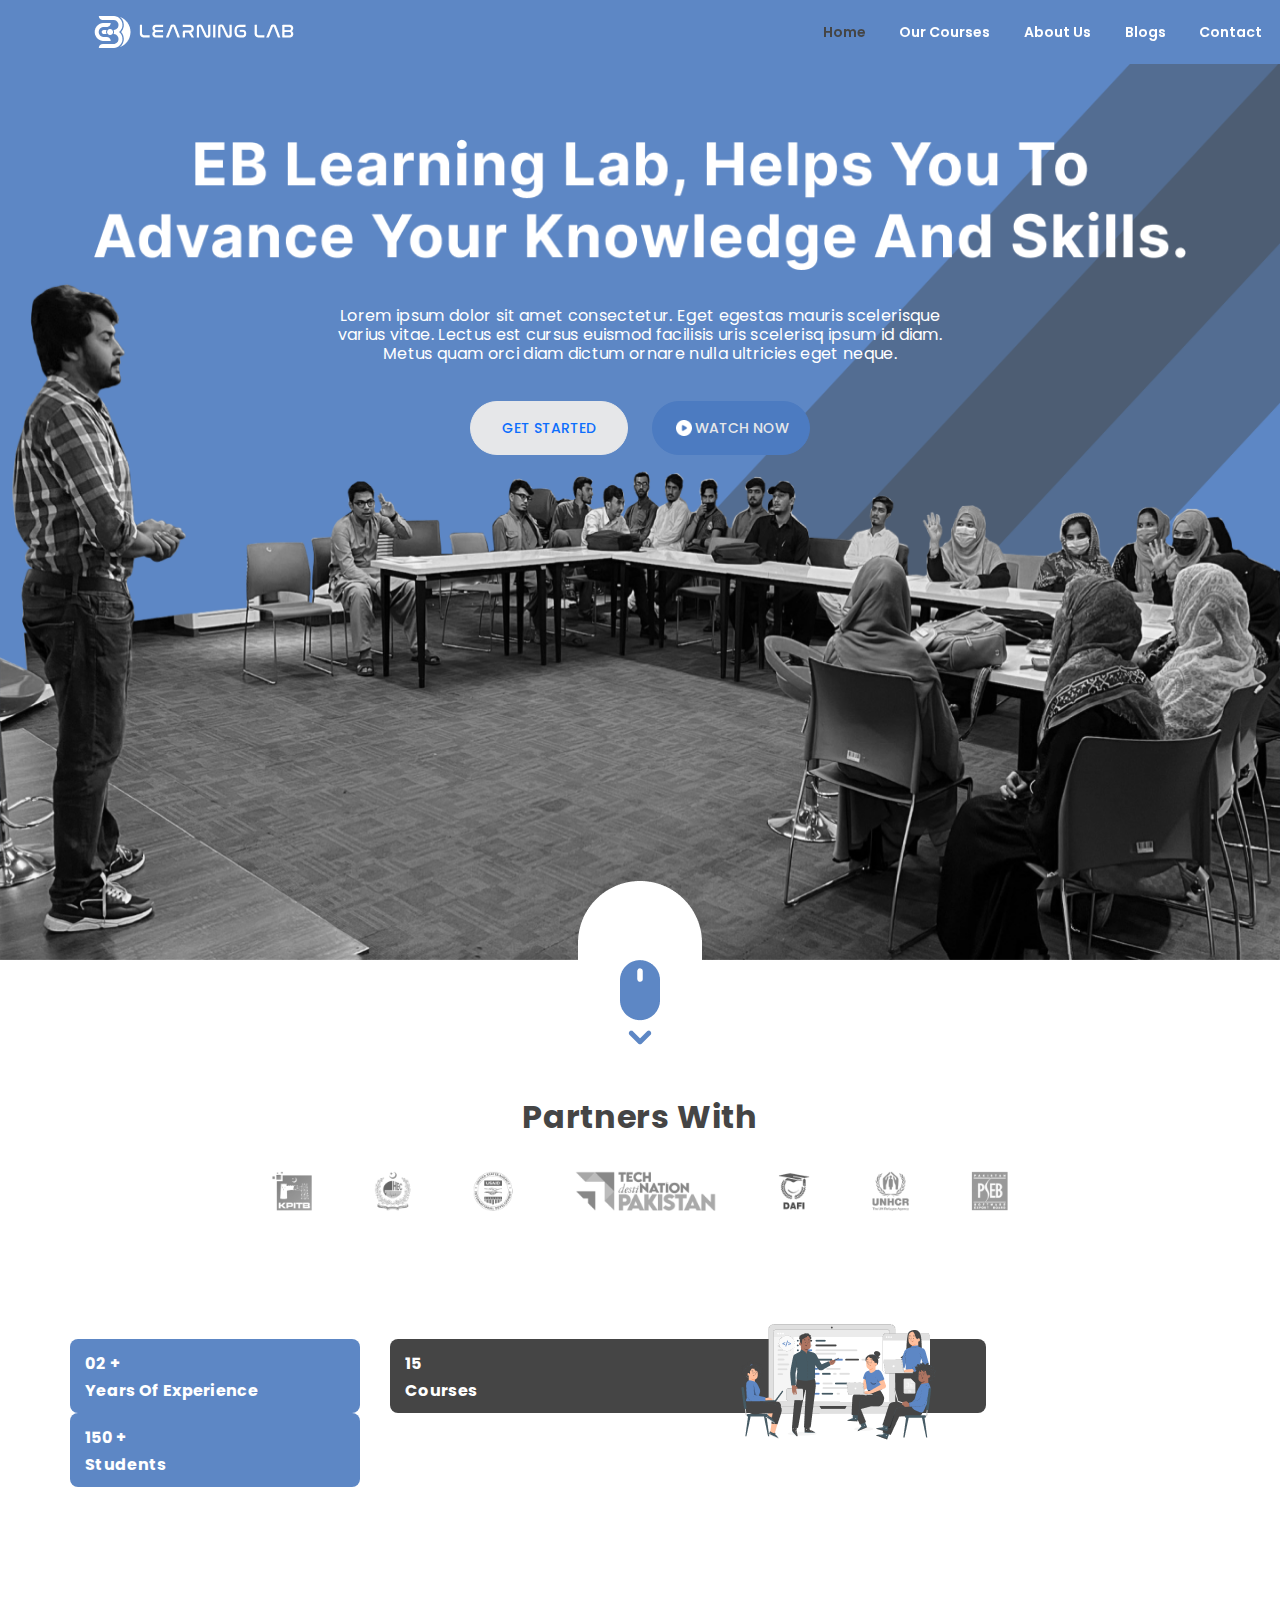
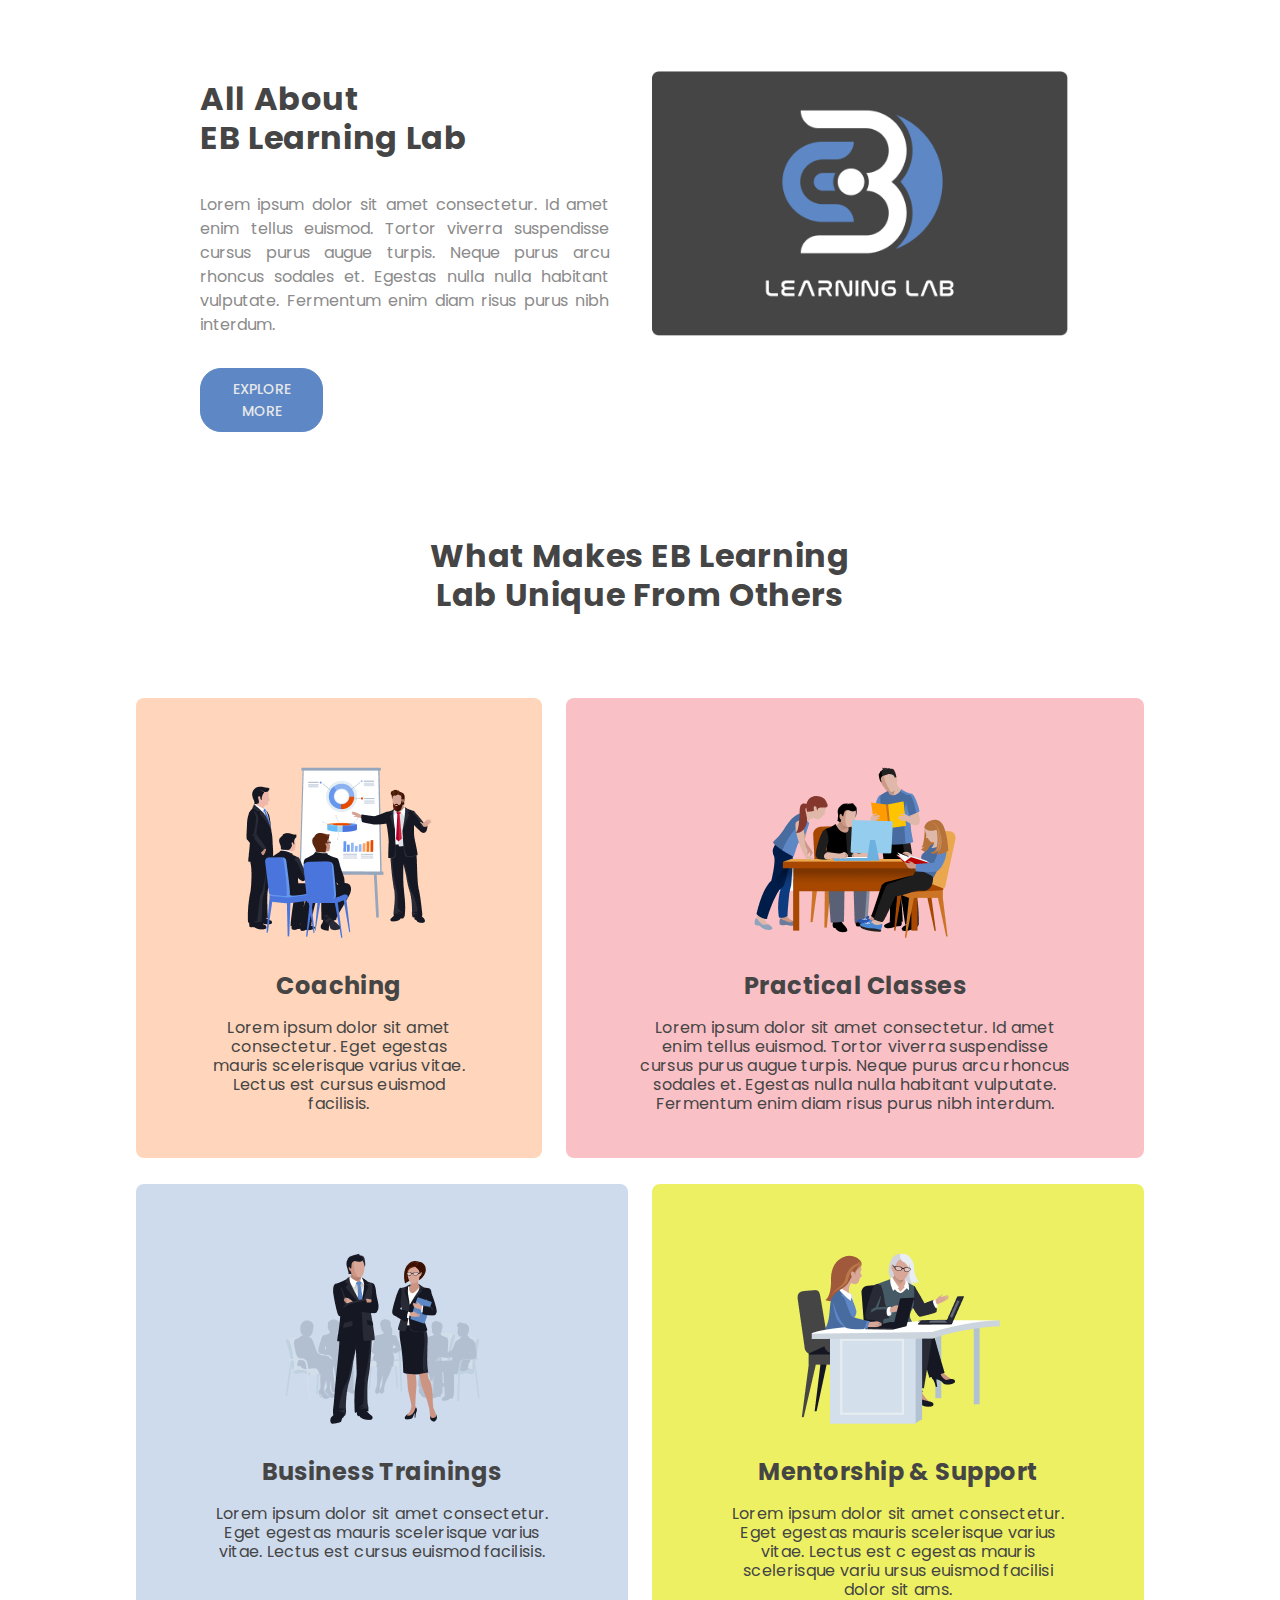
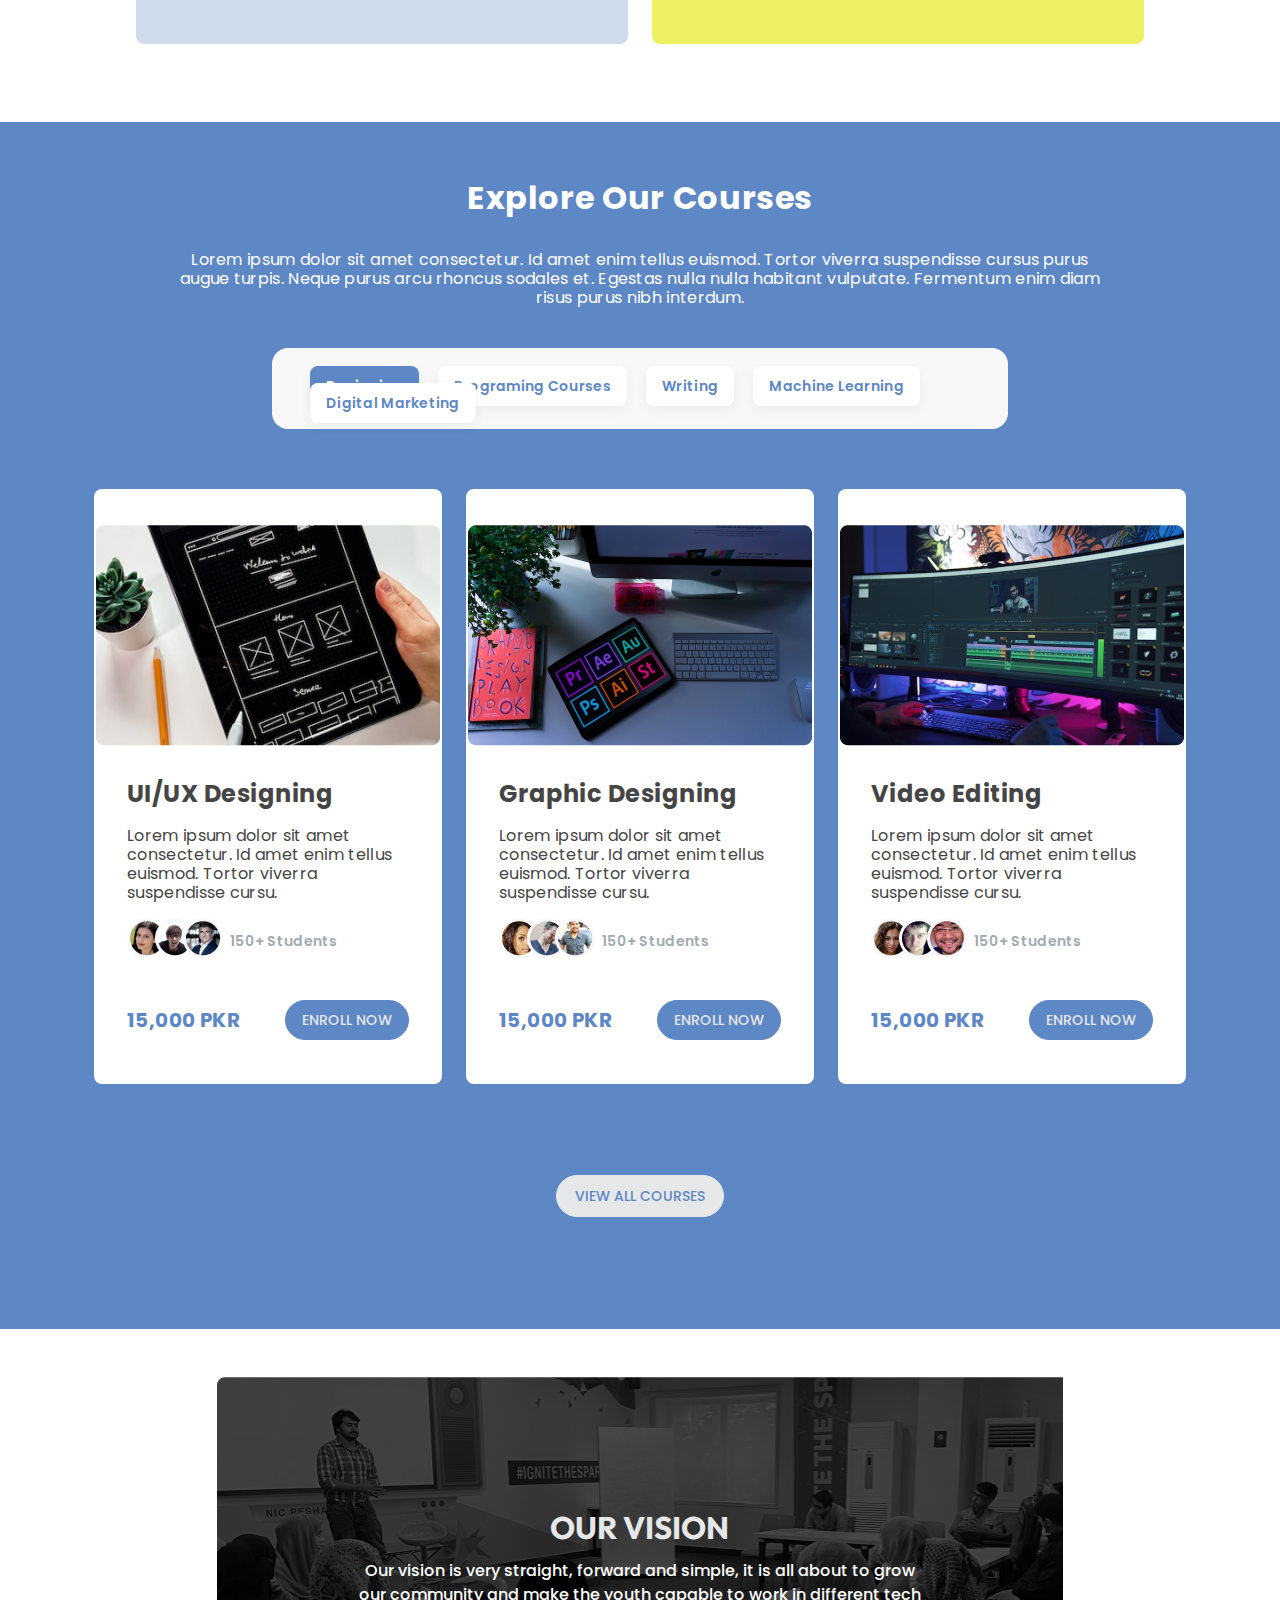
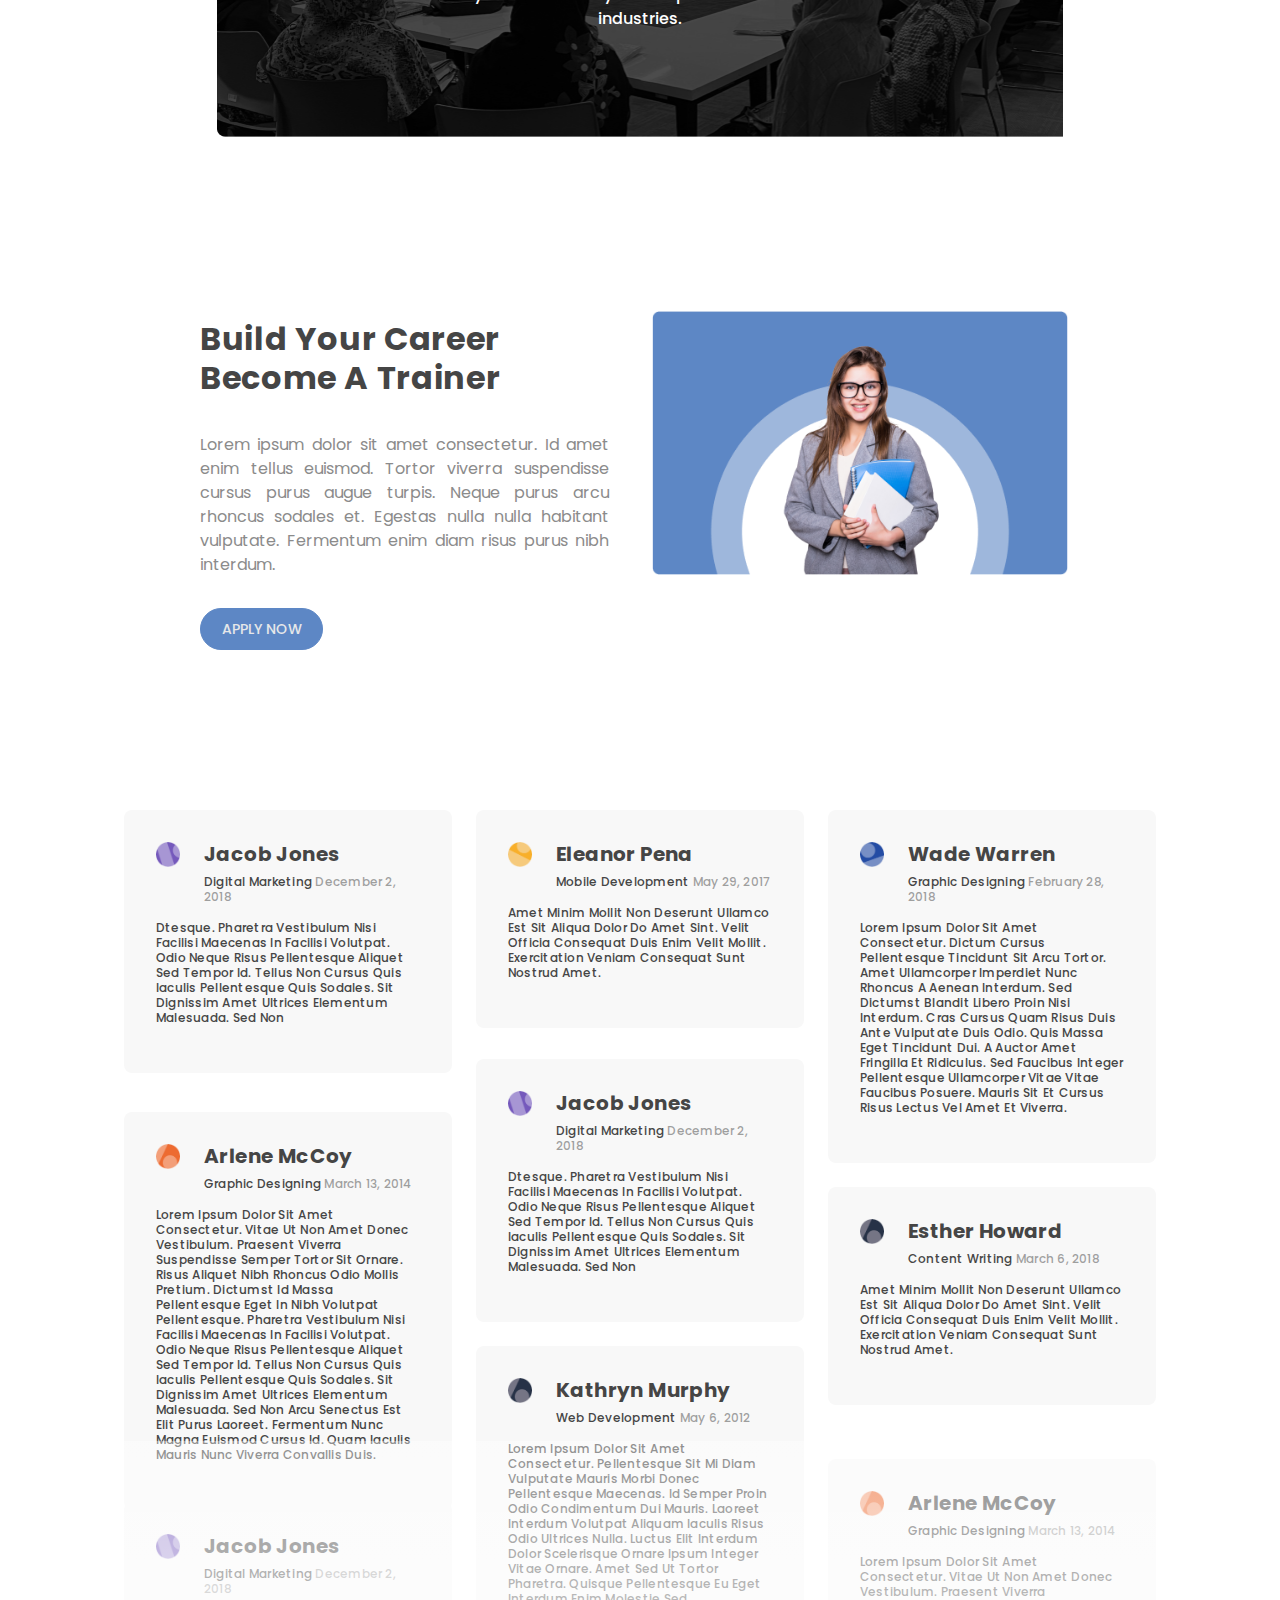
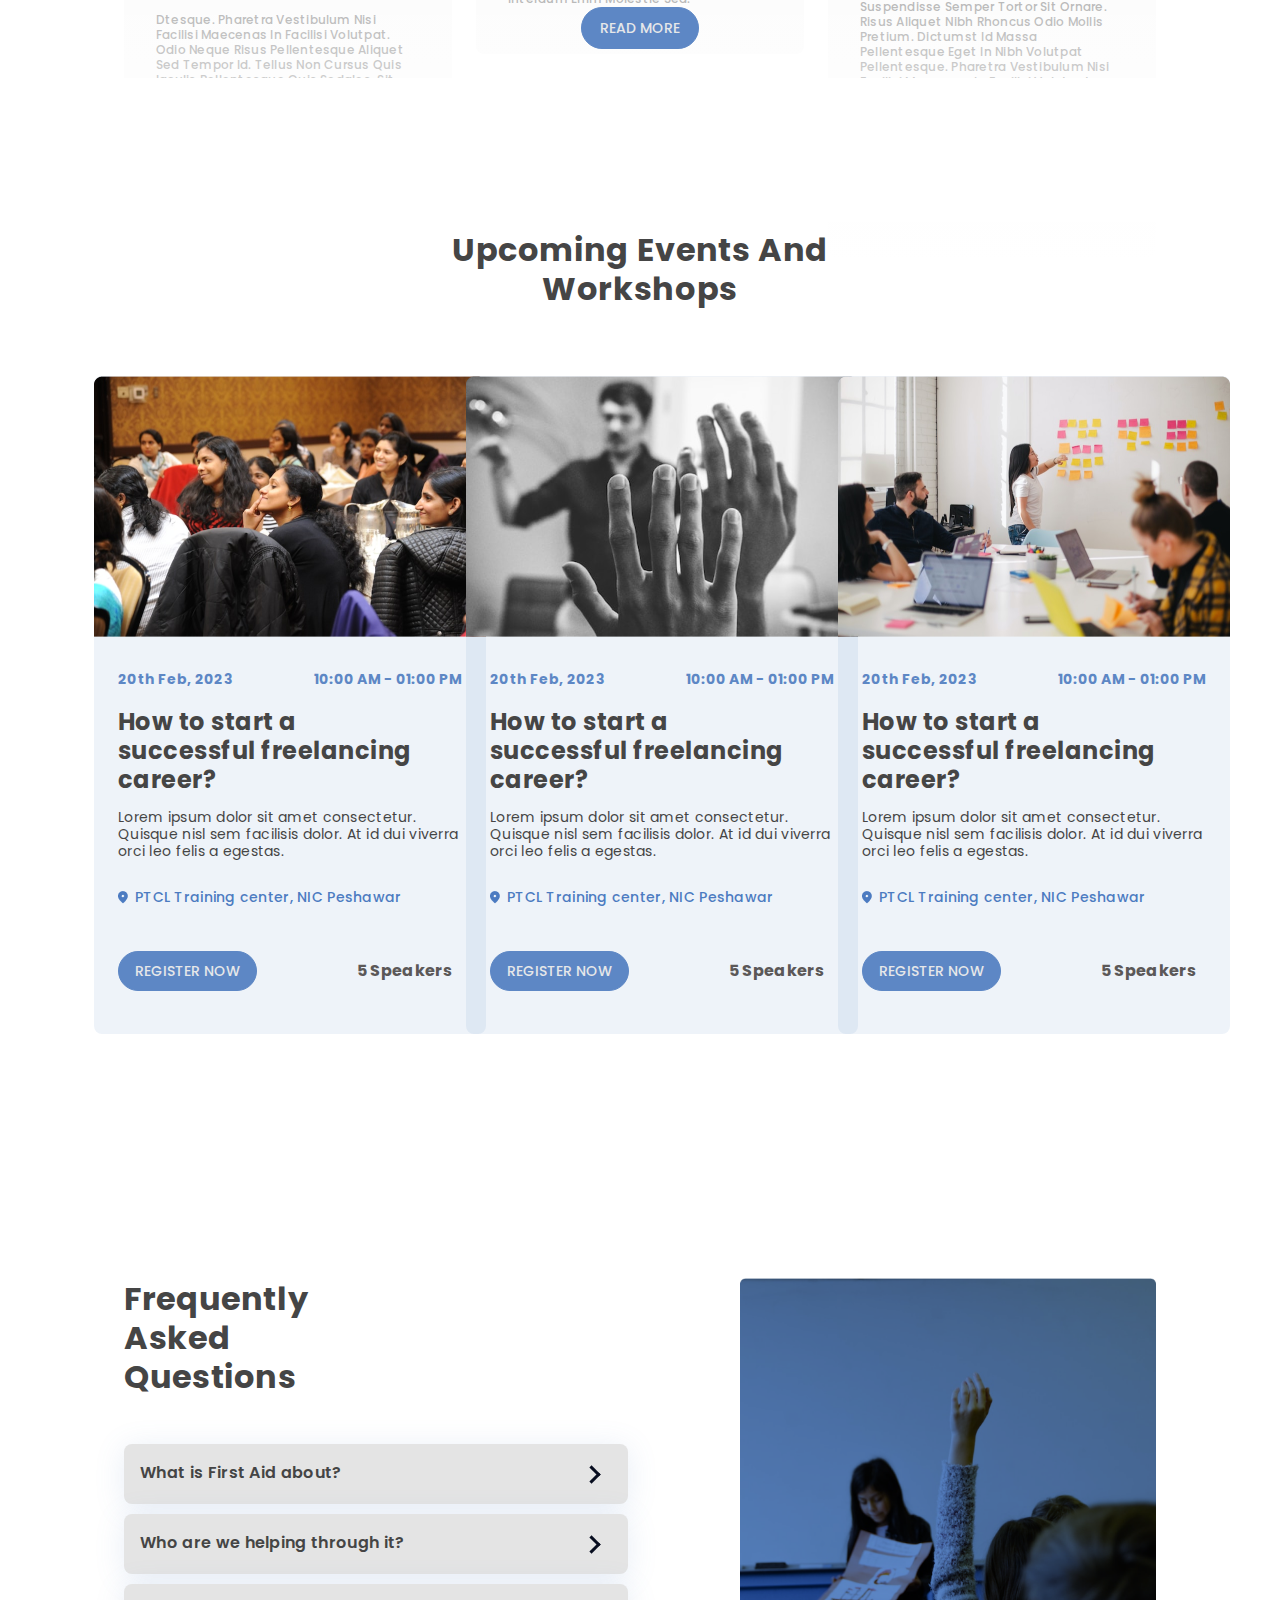
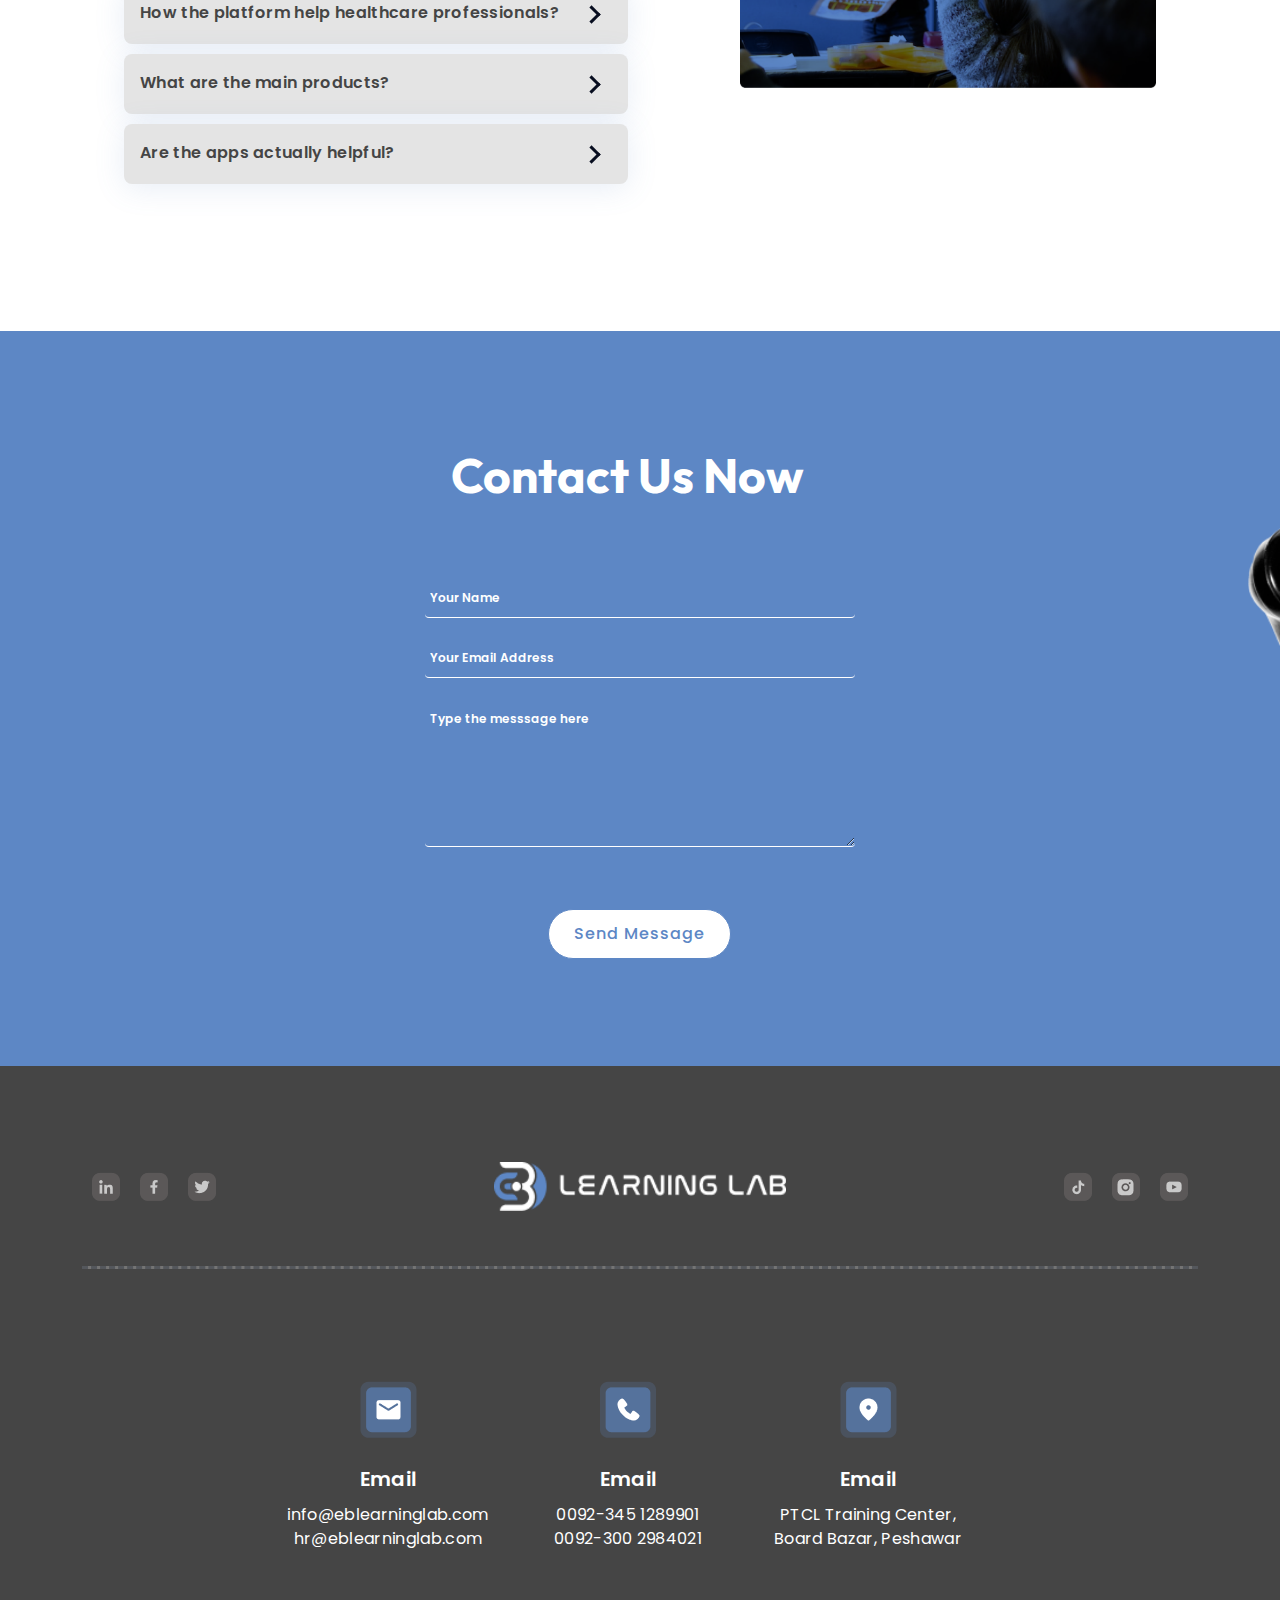
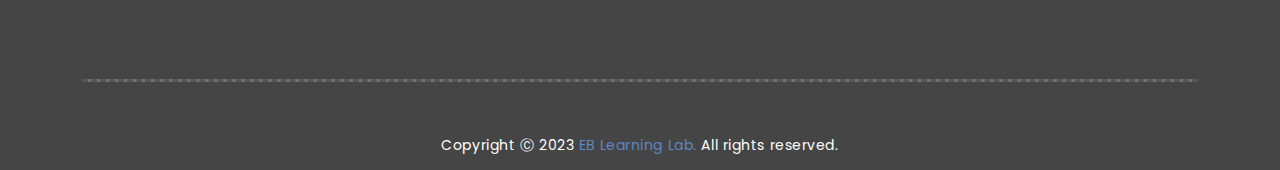
==== commit f3a0422f: "New Updates" ====
--- a/index.html
+++ b/index.html
@@ -40,10 +40,10 @@
                 <div class="nav__menu">
                     <ul class="nav__list">
                         <li class="nav__item"><a href="index.html" class="nav__link active">Home</a></li>
-                        <li class="nav__item"><a href="blogs.html" class="nav__link">Our Courses</a></li>
-                        <li class="nav__item"><a href="services.html" class="nav__link">About Us</a></li>
-                        <li class="nav__item"><a href="location.html" class="nav__link">Blogs</a></li>
-                        <li class="nav__item"><a href="delivery.html" class="nav__link">Contact</a></li>
+                        <li class="nav__item"><a href="ourcourses.html" class="nav__link">Our Courses</a></li>
+                        <li class="nav__item"><a href="aboutus.html" class="nav__link">About Us</a></li>
+                        <li class="nav__item"><a href="blog.html" class="nav__link">Blogs</a></li>
+                        <li class="nav__item"><a href="contact.html" class="nav__link">Contact</a></li>
                         <li class="nav__item"><button class="btn btn2 btn-primary">
                                 Enroll Now
                             </button>
--- a/assets/css/styles.css
+++ b/assets/css/styles.css
@@ -2070,12 +2070,265 @@
     background: #E4E4E4;
     margin: 0 0 10px 0;
   }
+  #ourcouses #ourcouses {
+    margin: 4rem 0rem 0 0rem;
+    padding-bottom: 7rem;
+    background-color: var(--primary-color);
+  }
+  #ourcouses #ourcouses #div1 #div2 #img-div .content h2 {
+    font-style: normal;
+    font-weight: 700;
+    font-size: 32px;
+    line-height: 39px;
+    text-align: center;
+    letter-spacing: 0.02em;
+    text-transform: capitalize;
+    padding: 0 27px;
+    color: #FFFFFF;
+  }
+  #ourcouses #ourcouses #div1 #div2 #img-div .content p {
+    font-style: normal;
+    font-weight: 400;
+    font-size: 16px;
+    line-height: 19px;
+    text-align: center;
+    letter-spacing: 0.02em;
+    color: #FFFFFF;
+    padding: 25px 0;
+  }
+  #ourcouses #ourcouses #div1 #div3 .itmnav {
+    height: 81px;
+    background: #F8F8F8;
+    border-radius: 16px;
+    padding: 30px;
+  }
+  #ourcouses #ourcouses #div1 #div3 .itmnav .list {
+    font-style: normal;
+    font-weight: 600;
+    font-size: 14px;
+    line-height: 17px;
+    letter-spacing: 0.02em;
+    color: var(--primary-color);
+  }
+  #ourcouses #ourcouses #div1 #div3 .itmnav .list .active {
+    background-color: #5D87C5;
+    color: white;
+  }
+  #ourcouses #ourcouses #div1 #div3 .itmnav .list .active:hover {
+    background-color: white;
+    color: var(--primary-color);
+  }
+  #ourcouses #ourcouses #div1 #div3 .itmnav .list a {
+    padding: 10px 16px;
+    background: #FFFFFF;
+    box-shadow: 0px 4px 12px rgba(0, 0, 0, 0.05);
+    border-radius: 8px;
+    margin: 0 8px;
+    color: var(--primary-color);
+  }
+  #ourcouses #ourcouses #div1 #div3 .itmnav .list a:hover {
+    background-color: var(--primary-color);
+    color: white;
+  }
+  #ourcouses #ourcouses #div1 #div6 {
+    margin: 3rem 0 0 0;
+  }
+  #ourcouses #ourcouses #div1 #div6 #div2 #img-div .content h2 {
+    font-style: normal;
+    font-weight: 700;
+    font-size: 24px;
+    line-height: 39px;
+    text-align: center;
+    letter-spacing: 0.02em;
+    text-transform: capitalize;
+    padding: 0 27px;
+    color: #FFFFFF;
+  }
+  #ourcouses #ourcouses #div1 #div6 .itmnav {
+    height: 81px;
+    display: flex;
+    justify-content: center;
+    border-radius: 16px;
+    padding: 30px;
+  }
+  #ourcouses #ourcouses #div1 #div6 .itmnav .list {
+    font-style: normal;
+    font-weight: 600;
+    font-size: 14px;
+    line-height: 17px;
+    letter-spacing: 0.02em;
+  }
+  #ourcouses #ourcouses #div1 #div6 .itmnav .list a {
+    padding: 10px 16px;
+    background: #FFFFFF;
+    box-shadow: 0px 4px 12px rgba(0, 0, 0, 0.05);
+    border-radius: 8px;
+    margin: 0 8px;
+    color: var(--primary-color);
+  }
+  #ourcouses #ourcouses #div1 #div6 .itmnav .list a:hover {
+    background-color: var(--primary-color);
+    color: white;
+    box-shadow: 0px 4px 12px rgba(0, 0, 0, 0.3);
+  }
+  #ourcouses #ourcouses #div1 #div4 {
+    margin: 26px 0;
+  }
+  #ourcouses #ourcouses #div1 #div4 div .card1 {
+    background-color: white;
+    border-radius: 8px;
+    padding: 36px 0;
+  }
+  #ourcouses #ourcouses #div1 #div4 div .card1 .textdiv {
+    padding: 33px 33px 0 33px;
+  }
+  #ourcouses #ourcouses #div1 #div4 div .card1 .textdiv h2 {
+    font-style: normal;
+    font-weight: 700;
+    font-size: 24px;
+    line-height: 29px;
+    letter-spacing: 0.02em;
+    text-transform: capitalize;
+    color: #454545;
+    padding: 0 0 10px 0;
+  }
+  #ourcouses #ourcouses #div1 #div4 div .card1 .textdiv h3 span {
+    font-style: normal;
+    font-weight: 600;
+    font-size: 14px;
+    line-height: 17px;
+    letter-spacing: 0.02em;
+    color: #A0AAAF;
+  }
+  #ourcouses #ourcouses #div1 #div4 div .card1 .textdiv p {
+    font-style: normal;
+    font-weight: 400;
+    font-size: 16px;
+    line-height: 19px;
+    letter-spacing: 0.02em;
+    color: #454545;
+  }
+  #ourcouses #ourcouses #div1 #div4 div .card1 .textdiv .btndiv {
+    padding: 33px 0 0 0;
+  }
+  #ourcouses #ourcouses #div1 #div4 div .card1 .textdiv .btndiv .div1 h2 {
+    font-style: normal;
+    font-weight: 700;
+    font-size: 20px;
+    line-height: 24px;
+    letter-spacing: 0.02em;
+    padding: 8px 0;
+    color: #5D87C5;
+  }
+  #ourcouses #ourcouses #div1 #div4 div .card1 .textdiv .btndiv .div2 .card_button .btn3 {
+    color: var(--white-color);
+    border-radius: 21px;
+    background-color: var(--primary-color);
+    border-color: var(--primary-color);
+    width: 100%;
+    padding: 8px 16px;
+  }
+  #ourcouses #ourcouses #div1 #div4 div .card1 .textdiv .btndiv .div2 .card_button .btn3:hover {
+    background-color: transparent;
+    color: #4C7CDE;
+    border-color: var(--primary-color);
+  }
+  #ourcouses #ourcouses #div1 #div4 div .card1 .textdiv .btndiv .div2 .card_button .btn3 span {
+    font-style: normal;
+    font-weight: 500;
+    font-size: 14px;
+    line-height: 22px;
+    display: flex;
+    justify-content: center;
+    text-transform: uppercase;
+  }
+  #ourcouses #ourcouses #div1 #div5 div .course_button {
+    margin: 31px 0 0px 0;
+  }
+  #ourcouses #ourcouses #div1 #div5 div .course_button .btn3 {
+    color: var(--primary-color);
+    border-radius: 21px;
+    background-color: var(--white-color);
+    border-color: var(--white-color);
+    width: 100%;
+    padding: 9px 18px;
+  }
+  #ourcouses #ourcouses #div1 #div5 div .course_button .btn3:hover {
+    background-color: var(--first-color);
+    color: white;
+    border-color: var(--first-color);
+  }
+  #ourcouses #ourcouses #div1 #div5 div .course_button .btn3 span {
+    font-style: normal;
+    font-weight: 500;
+    font-size: 14px;
+    line-height: 22px;
+    display: flex;
+    justify-content: center;
+    text-transform: uppercase;
+  }
+  #aboutus #more__about {
+    margin: 6rem 7rem 0 7rem;
+  }
+  #aboutus #more__about #div1 #div2 #img-div {
+    padding: 3rem 0px;
+  }
+  #aboutus #more__about #div1 #div2 #img-div .content h2 {
+    font-style: normal;
+    font-weight: 700;
+    font-size: 32px;
+    line-height: 39px;
+    letter-spacing: 0.02em;
+    text-transform: capitalize;
+    color: #454545;
+  }
+  #aboutus #more__about #div1 #div2 #img-div .content p {
+    font-style: normal;
+    font-weight: 700;
+    font-size: 20px;
+    line-height: 30px;
+    color: #8B8B8B;
+  }
+  #aboutus #more__about #div1 #div2 #img-div .para p {
+    font-style: normal;
+    font-weight: 400;
+    font-size: 16px;
+    line-height: 24px;
+    color: #8B8B8B;
+    padding: 28px 31px 0 0;
+    text-align: justify;
+  }
+  #aboutus #more__about #div1 #div2 #img-div .para .about_button {
+    margin: 31px 0 0px 0;
+  }
+  #aboutus #more__about #div1 #div2 #img-div .para .about_button .btn3 {
+    color: var(--white-color);
+    border-radius: 21px;
+    background-color: var(--primary-color);
+    border-color: var(--primary-color);
+    width: 28%;
+    padding: 9px 18px;
+  }
+  #aboutus #more__about #div1 #div2 #img-div .para .about_button .btn3:hover {
+    background-color: transparent;
+    color: #4C7CDE;
+    border-color: var(--primary-color);
+  }
+  #aboutus #more__about #div1 #div2 #img-div .para .about_button .btn3 span {
+    font-style: normal;
+    font-weight: 500;
+    font-size: 14px;
+    line-height: 22px;
+    display: flex;
+    justify-content: center;
+    text-transform: uppercase;
+  }
   #contact {
     margin: 6rem 0 0 0;
     padding: 0rem 7rem 0rem 7rem;
     background-image: url(../img/contactbg.png);
     background-repeat: no-repeat;
-    background-size: contain;
+    background-size: cover;
   }
   #contact #div1 #div2 .div4 {
     padding: 7rem 0 8rem 0;
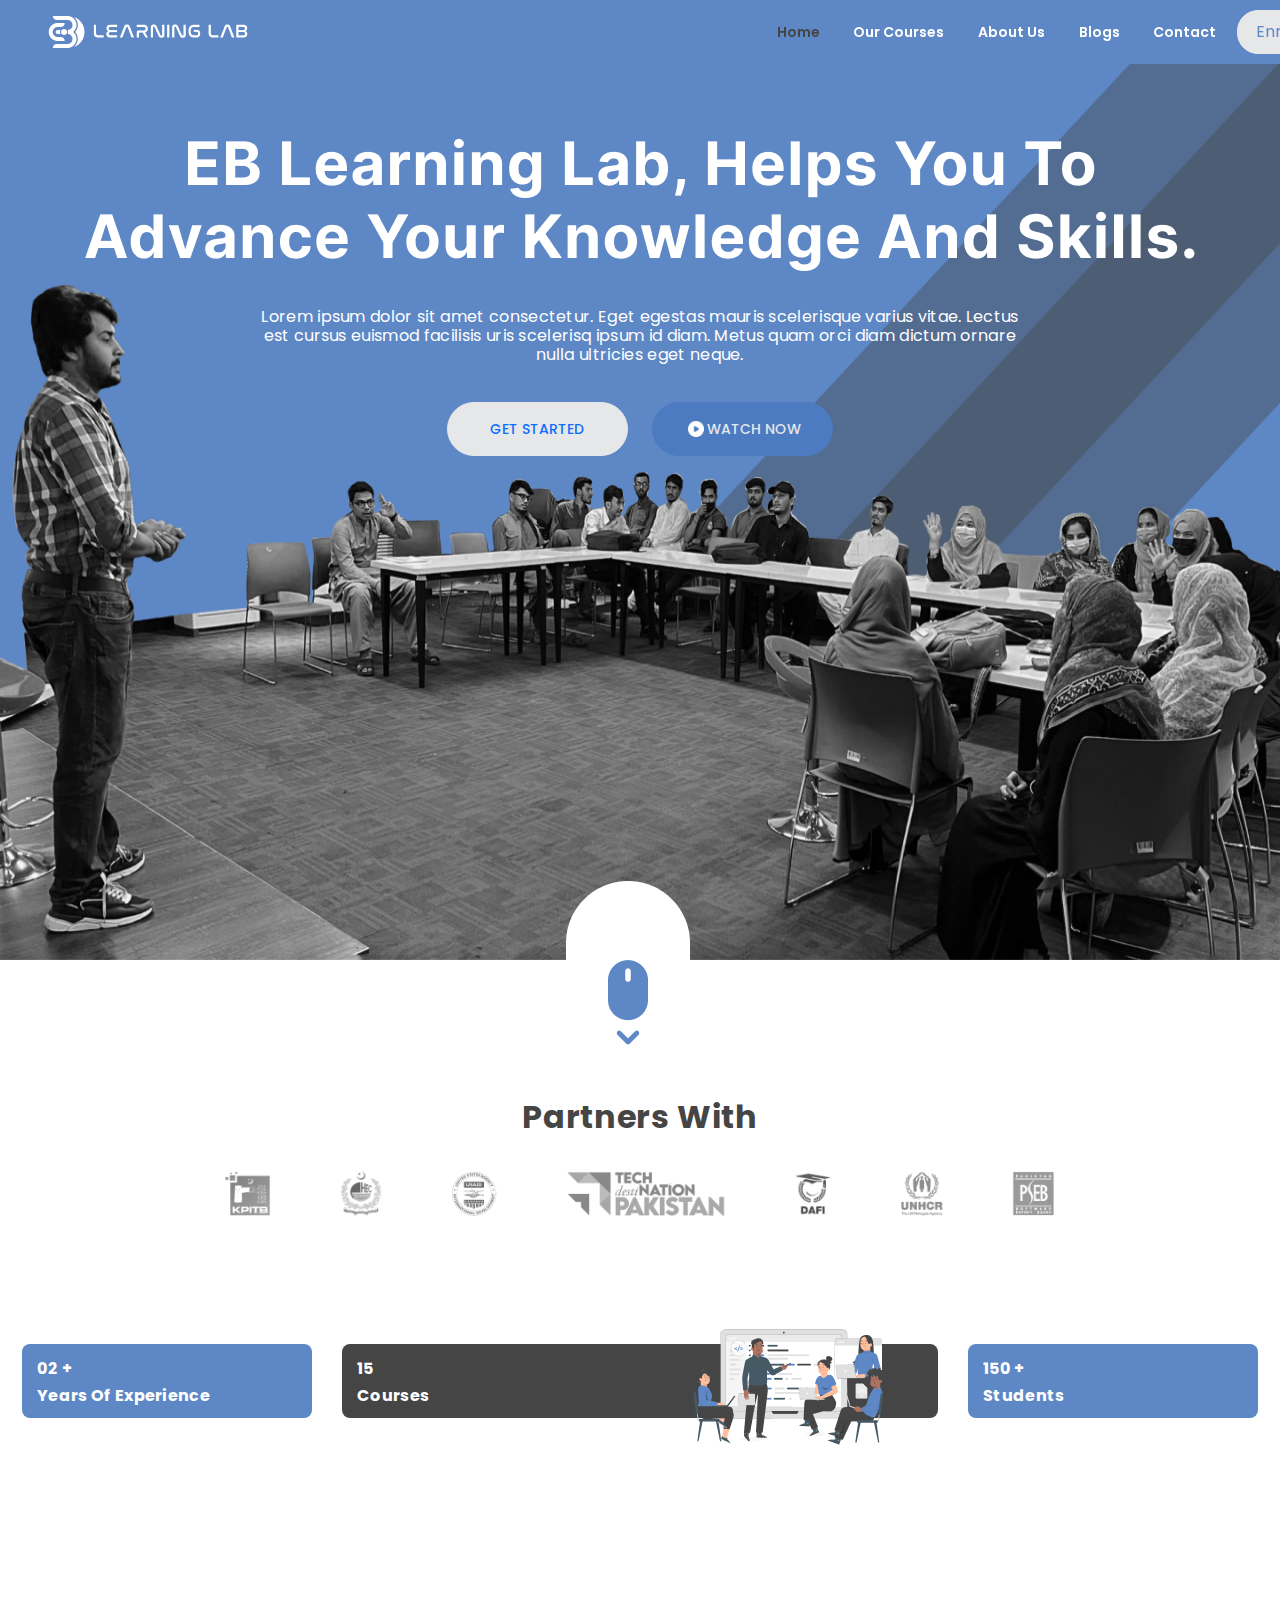
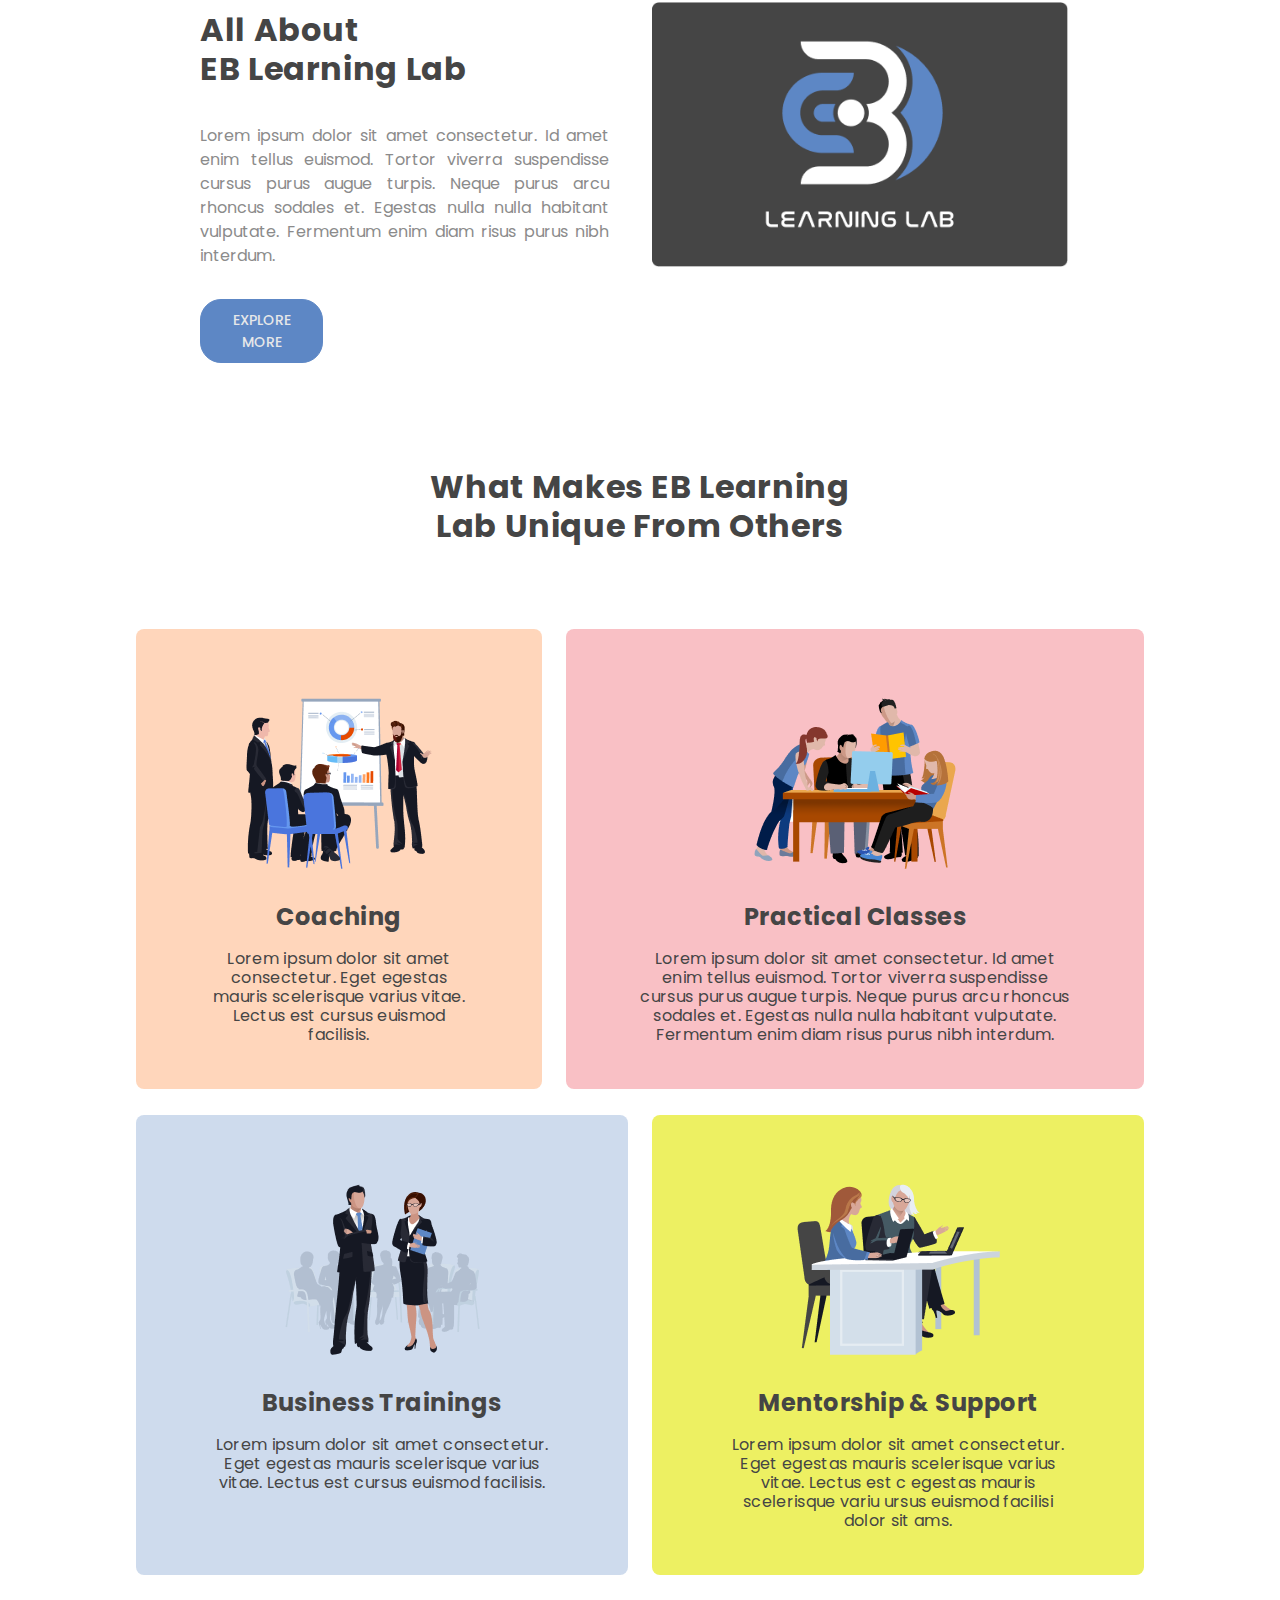
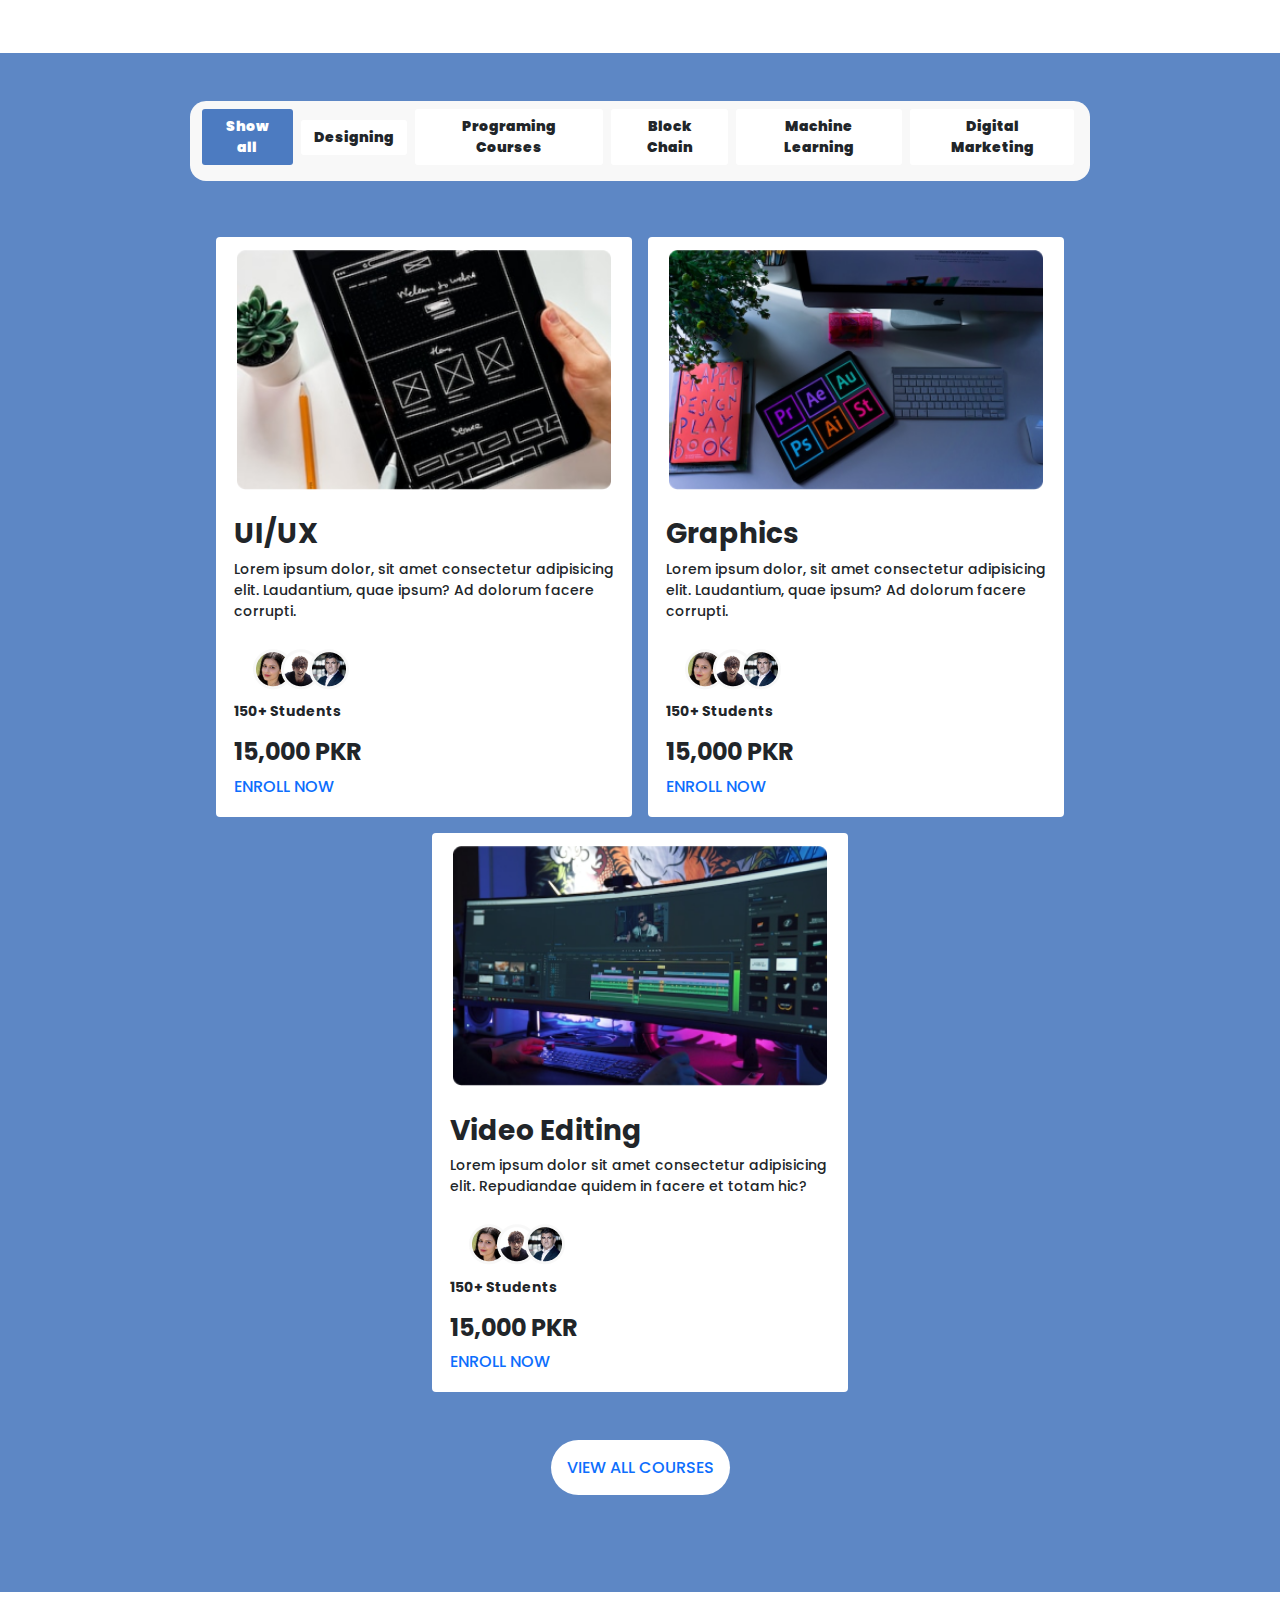
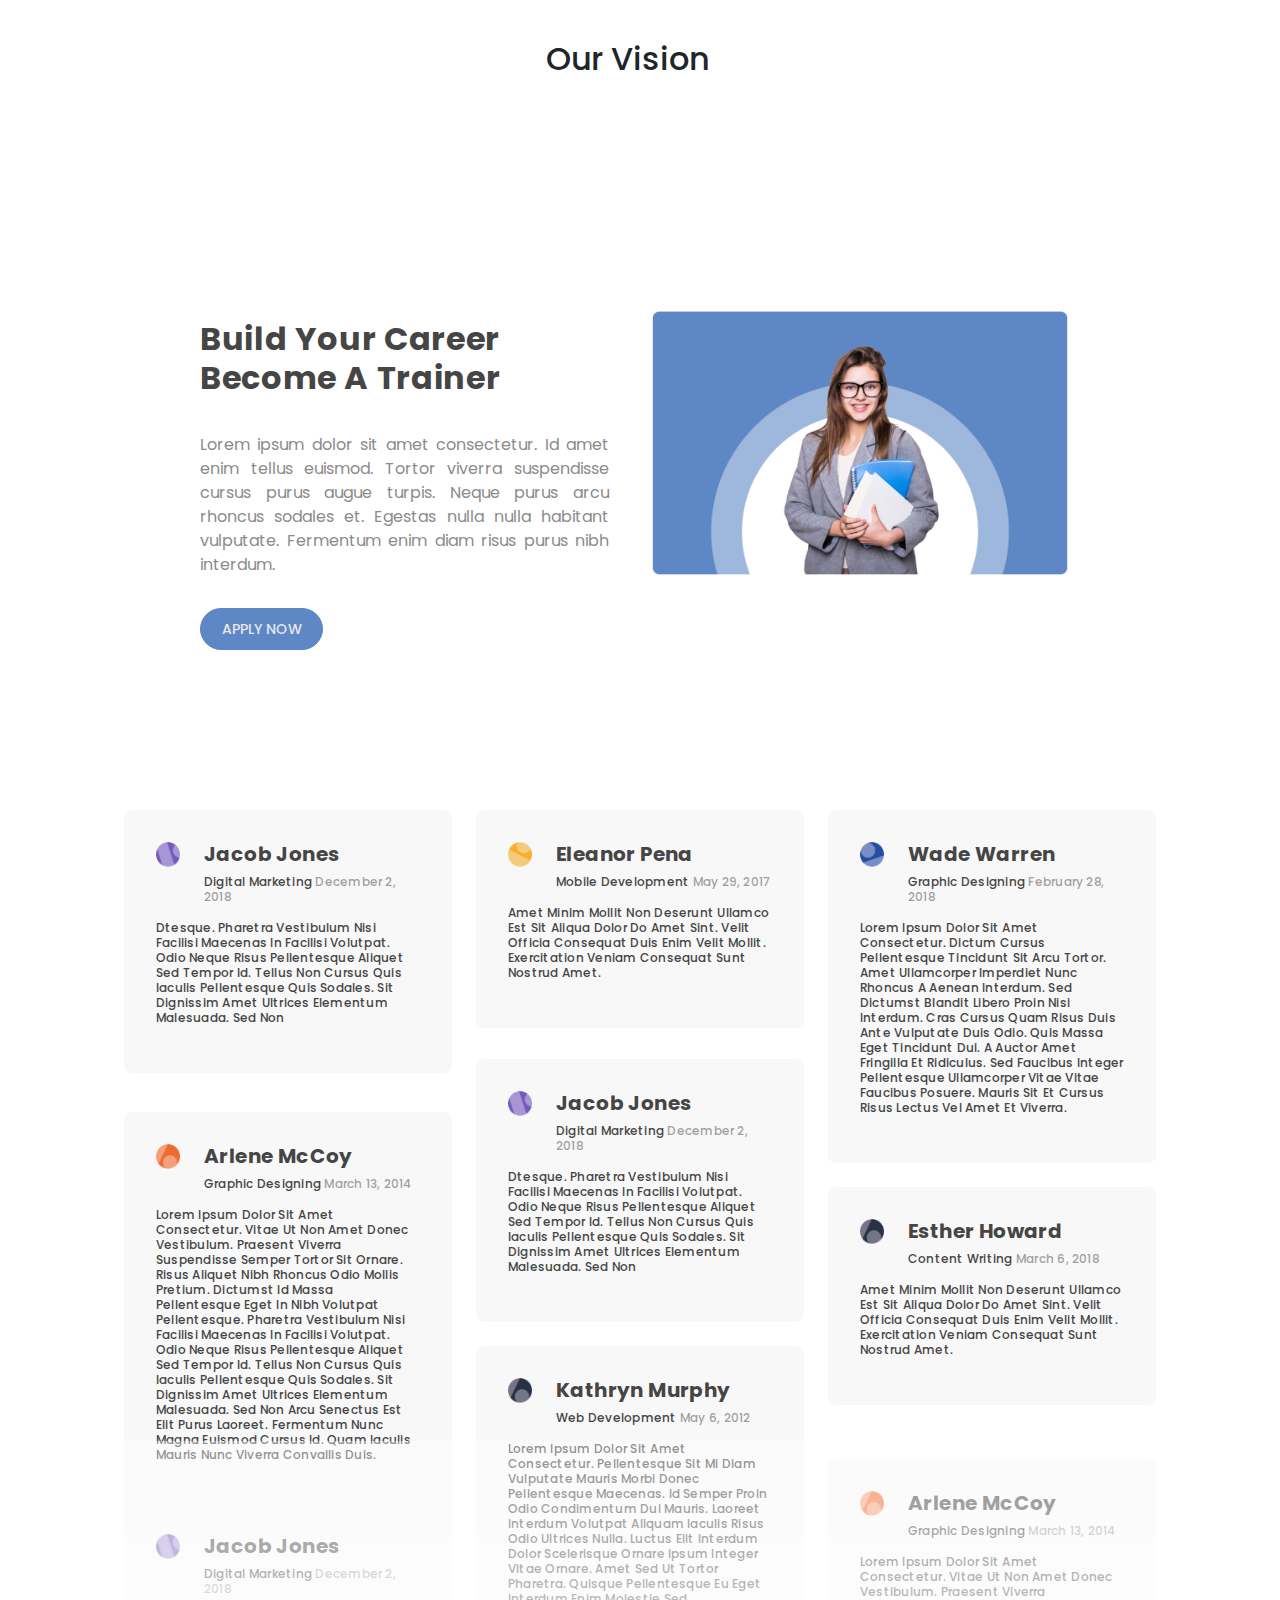
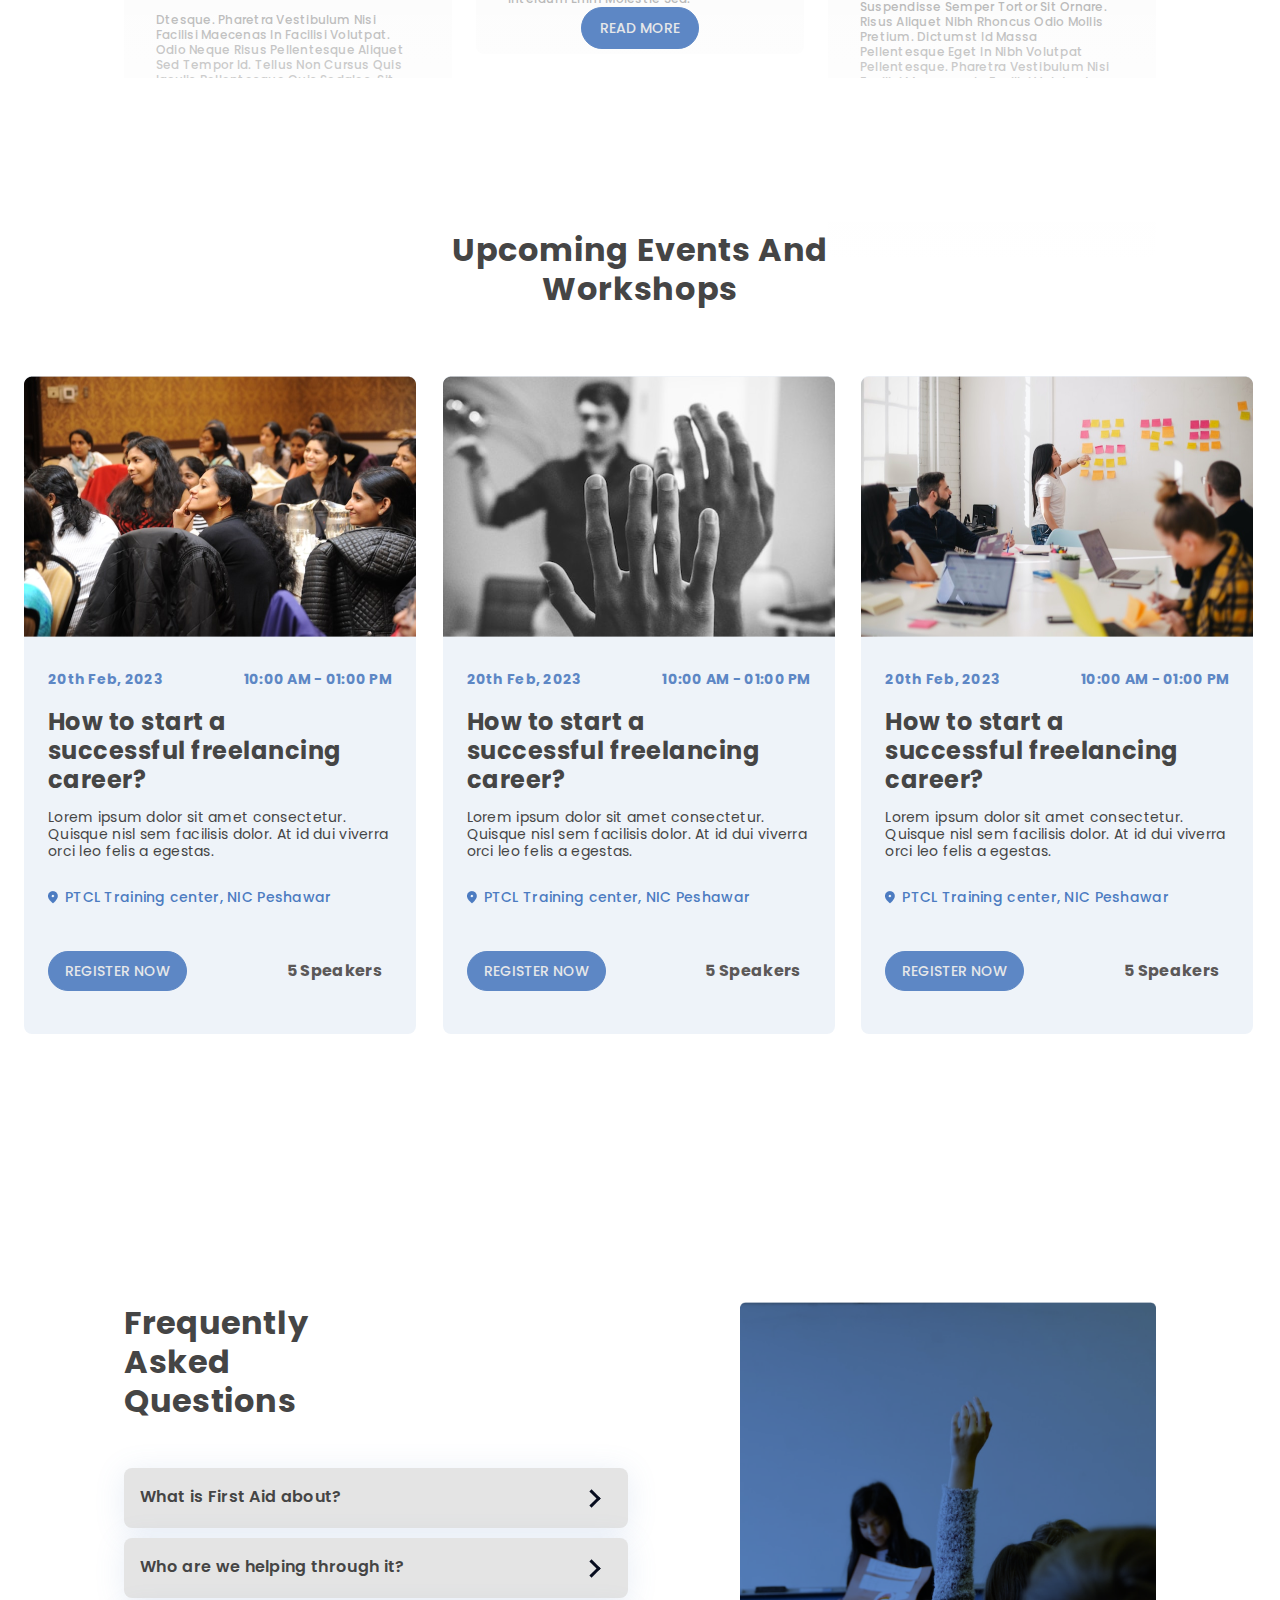
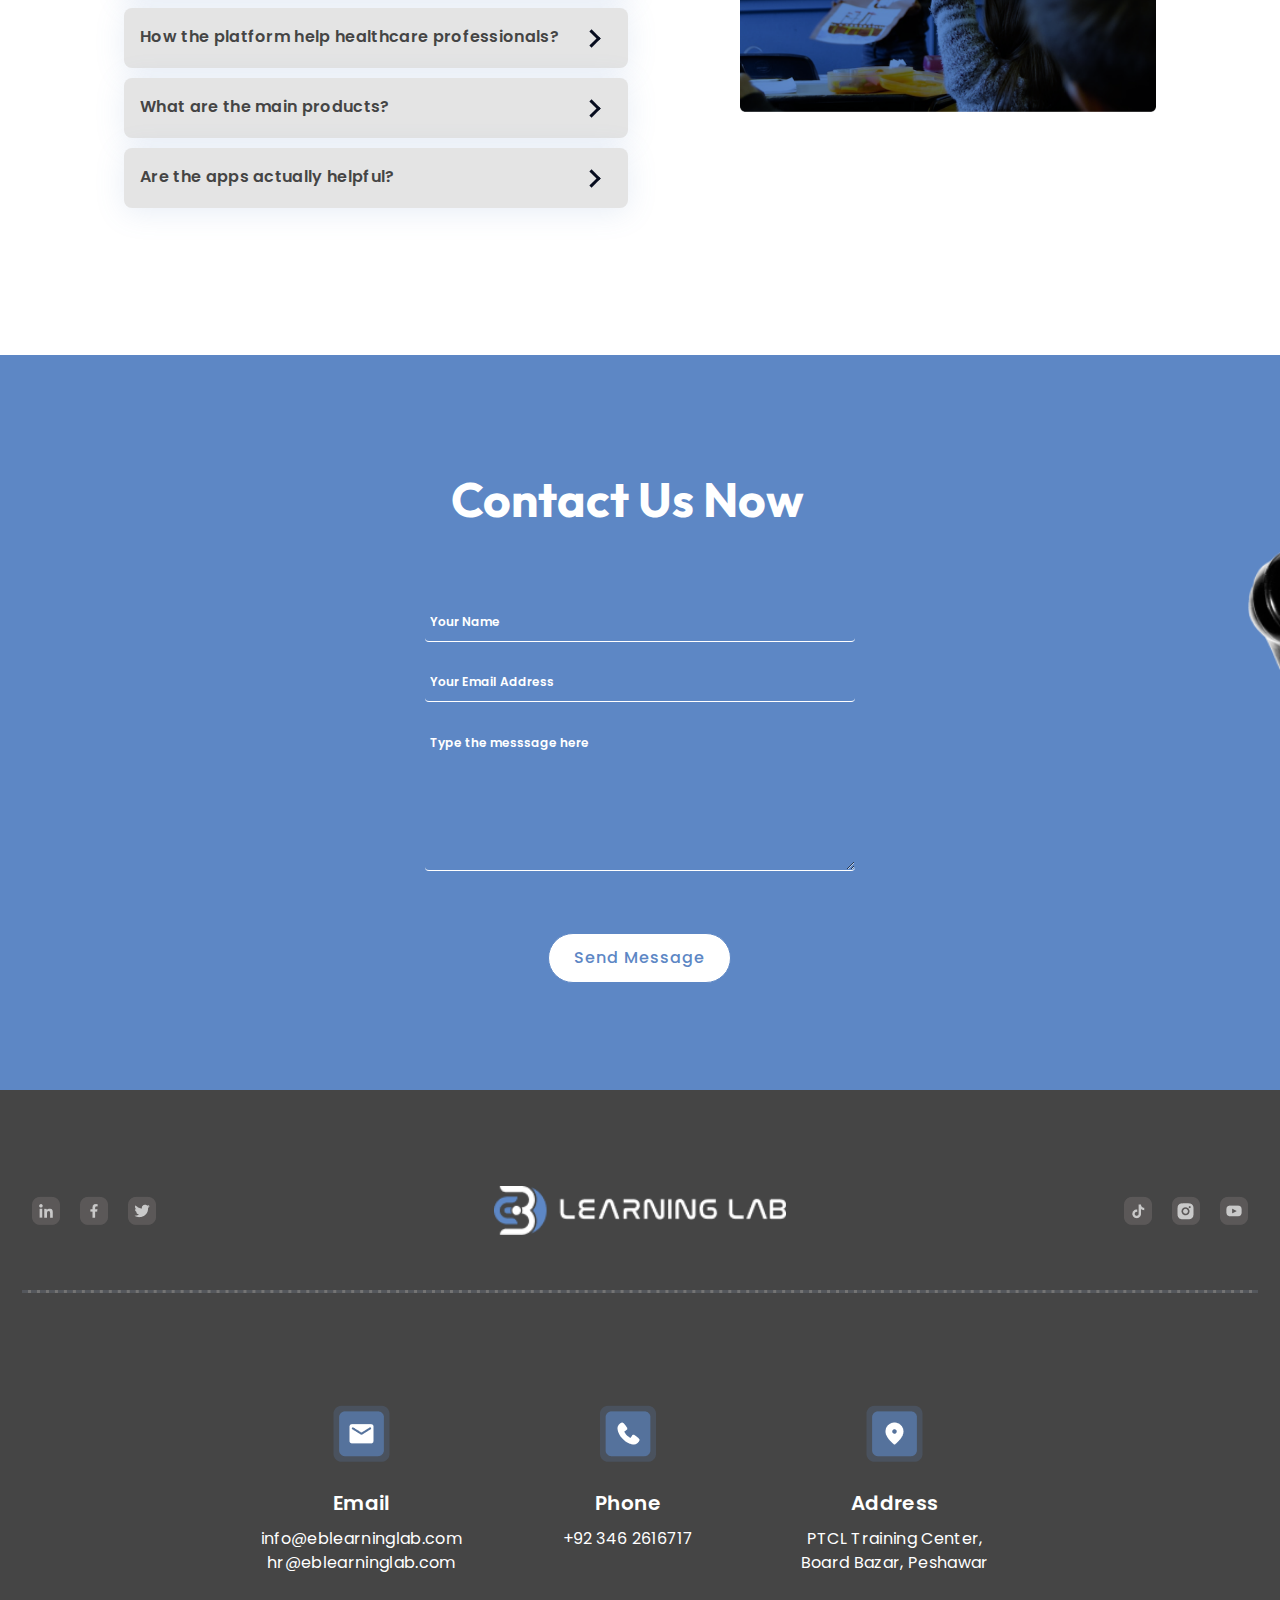
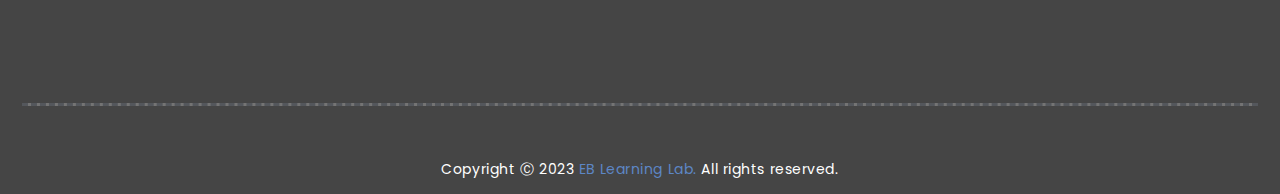
==== commit 96712a85: "some bugs fixed" ====
--- a/index.html
+++ b/index.html
@@ -11,6 +11,7 @@
     <link rel="stylesheet" href="assets/css/flickity-docs.css">
     <link rel="stylesheet" href="assets/css/owl.carousel.min.css">
     <link rel="stylesheet" href="assets/css/styles.css">
+    <!-- <link rel="stylesheet" href="assets/css/courses.css"> -->
 
 
     <title>EB First Aid</title>
@@ -74,7 +75,7 @@
                             <div class="hero_button d-flex justify-content-center row">
                                 <div class="col-md-3"></div>
                                 <div class="col-md-2">
-                                    <a href="#contactform">
+                                    <a href="/ourcourses.html">
                                         <button type="submit" class="btn btn3 btn-primary btn-outline-light btn-sm">
                                             <span>Get Started</span>
                                         </button>
@@ -103,7 +104,7 @@
         <section id="herobg">
         </section>
         <section>
-            <div class="row" id="scroll-btn" style="margin-top: -5rem;">
+            <div class="row" id="scroll-btn" style="margin-top: -5rem; width: 100%;">
                 <div class="col-md-2"></div>
                 <div class="col-md-8 d-flex justify-content-center scroll-content">
                     <img class="img-fluid " src="./assets/img/scrollbtnbg.png" alt="">
@@ -186,7 +187,7 @@
                             </p>
 
                             <div class="about_button">
-                                <a href="#contactform">
+                                <a href="/ourcourses.html">
                                     <button type="submit" class="btn btn3 btn-primary btn-outline-light btn-sm">
                                         <span>Explore More</span>
                                     </button>
@@ -315,7 +316,7 @@
         </section>
 
         <section id="ourcouses" class="d-flex align-items-center">
-            <div class="container mt-5 " id="div1">
+            <!-- <div class="container mt-5 " id="div1">
                 <div class="row d-flex justify-content-center" id="div2">
                     <div class="col-md-1"></div>
                     <div class="col-md-10 col-12" id="img-div">
@@ -378,7 +379,7 @@
                                     </div>
                                     <div class="col-6 div2 d-flex justify-content-end">
                                         <div class="card_button">
-                                            <a href="#contactform">
+                                            <a href="/contact.html">
                                                 <button type="submit"
                                                     class="btn btn3 btn-primary btn-outline-light btn-sm">
                                                     <span>Enroll Now</span>
@@ -422,7 +423,7 @@
                                     </div>
                                     <div class="col-6 div2 d-flex justify-content-end">
                                         <div class="card_button">
-                                            <a href="#contactform">
+                                            <a href="/contact.html">
                                                 <button type="submit"
                                                     class="btn btn3 btn-primary btn-outline-light btn-sm">
                                                     <span>Enroll Now</span>
@@ -466,7 +467,7 @@
                                     </div>
                                     <div class="col-6 div2 d-flex justify-content-end">
                                         <div class="card_button">
-                                            <a href="#contactform">
+                                            <a href="/contact.html">
                                                 <button type="submit"
                                                     class="btn btn3 btn-primary btn-outline-light btn-sm">
                                                     <span>Enroll Now</span>
@@ -489,7 +490,7 @@
                     <div class="col-md-4"></div>
                     <div class="col-md-4 d-flex justify-content-center">
                         <div class="course_button">
-                            <a href="#contactform">
+                            <a href="ourcourses.html">
                                 <button type="submit" class="btn btn3 btn-primary btn-outline-light btn-sm">
                                     <span>View All Courses</span>
                                 </button>
@@ -500,10 +501,100 @@
                     <div class="col-md-4"></div>
 
                 </div>
+            </div> -->
+            <div class="container">
+                <div class="row mt-5" id="filter-buttons">
+                    <div class="col-12 selection">
+                        <button class="btn mb-2 me-1 active" data-filter="all">Show all</button>
+
+                        <a href="/ourcourses.html" id="courseLinkHover">
+                            <button class="btn mb-2 mx-1" data-filter="design">
+                                Designing
+                            </button>
+                        </a>
+
+                        <a href="/ourcourses.html" id="courseLinkHover">
+                            <button class="btn mb-2 mx-1" data-filter="code">Programing Courses</button>
+                        </a>
+
+                        <a href="/ourcourses.html" id="courseLinkHover">
+                            <button class="btn mb-2 mx-1" data-filter="BlockChain">Block Chain</button>
+                        </a>
+
+
+                        <a href="/ourcourses.html" id="courseLinkHover">
+                            <button class="btn mb-2 mx-1" data-filter="AiDs">Machine Learning</button>
+                        </a>
+
+                        <a href="/ourcourses.html" id="courseLinkHover">
+                            <button class="btn mb-2 mx-1" data-filter="marketing">Digital Marketing
+                            </button>
+                        </a>
+                    </div>
+                </div>
+
+                <div class="row px-2 mt-4 gap-3 d-flex align-items-start justify-content-center" id="filterable-cards">
+                    <div class="card p-0" data-name="design">
+                        <img src="assets/img/img1.png" alt="img" />
+                        <div class="card-body">
+                            <h3 class="card-title fw-bolder">UI/UX</h3>
+                            <p class="card-text">Lorem ipsum dolor, sit amet consectetur adipisicing elit. Laudantium,
+                                quae ipsum? Ad
+                                dolorum facere corrupti.</p>
+                            <div class="card-body-row">
+                                <img src="assets/img/Frame22.png" alt="">
+                                <p class="fw-bolder">150+ Students</p>
+                            </div>
+                            <div class="card-body-row2 mt-2">
+                                <h4 class="fw-bolder">15,000 PKR</h4>
+                                <a href="contact.html" class="rounded-pill">ENROLL NOW</a>
+                            </div>
+                        </div>
+                    </div>
+                    <div class="card p-0" data-name="design">
+                        <img src="assets/img/img2.png" alt="img" />
+                        <div class="card-body">
+                            <h3 class="card-title fw-bolder">Graphics </h3>
+                            <p class="card-text">Lorem ipsum dolor, sit amet consectetur adipisicing elit. Laudantium,
+                                quae ipsum? Ad
+                                dolorum facere corrupti.</p>
+                            <div class="card-body-row">
+                                <img src="assets/img/Frame22.png" alt="">
+                                <p class="fw-bolder">150+ Students</p>
+                            </div>
+                            <div class="card-body-row2 mt-2">
+                                <h4 class="fw-bolder">15,000 PKR</h4>
+                                <a href="contact.html" class="rounded-pill">ENROLL NOW</a>
+                            </div>
+                        </div>
+                    </div>
+                    <div class="card p-0" data-name="design">
+                        <img src="assets/img/img3.png" alt="img" />
+                        <div class="card-body">
+                            <h3 class="card-title fw-bolder">Video Editing</h3>
+                            <p class="card-text">Lorem ipsum dolor sit amet consectetur adipisicing elit. Repudiandae
+                                quidem in facere et
+                                totam hic?</p>
+                            <div class="card-body-row">
+                                <img src="assets/img/Frame22.png" alt="">
+                                <p class="fw-bolder">150+ Students</p>
+                            </div>
+                            <div class="card-body-row2 mt-2">
+                                <h4 class="fw-bolder">15,000 PKR</h4>
+                                <a href="contact.html" class="rounded-pill">ENROLL NOW</a>
+                            </div>
+                        </div>
+                    </div>
+
+                    <div class="button_course mt-5 text-white m-auto d-block text-center">
+                        <a href="/ourcourses.html" class="bg-white p-3 rounded-pill">VIEW ALL
+                            COURSES</a>
+                    </div>
+                </div>
             </div>
         </section>
 
-        <section id="bannerbg" class="d-flex align-items-center row">
+        <section id=" bannerbg" class="d-flex align-items-center row w-100">
             <div class="col-md-2"></div>
             <div class="col-md-8">
                 <div class="container mt-5" id="div1">
@@ -515,7 +606,8 @@
                             </h2>
 
                             <p class="text-center text-white">
-                                Our vision is very straight, forward and simple, it is all about to grow our community
+                                Our vision is very straight, forward and simple, it is all about to grow
+                                our community
                                 and make the youth capable to
                                 work in different tech industries.
                             </p>
@@ -550,7 +642,7 @@
                             </p>
 
                             <div class="about_button">
-                                <a href="#contactform">
+                                <a href="/contact.html">
                                     <button type="submit" class="btn btn3 btn-primary btn-outline-light btn-sm">
                                         <span>Apply Now</span>
                                     </button>
@@ -894,8 +986,8 @@
                 </div>
                 <div class="row" id="div4">
                     <div class="col-md-4 col-12">
-                        <div class="card1">
-                            <div class="d-flex justify-content-center imgdiv">
+                        <div class="card1 mb-4">
+                            <div class=" d-flex justify-content-center imgdiv">
                                 <img src="./assets/img/workshop1.png" alt="">
                             </div>
                             <div class="row time">
@@ -925,9 +1017,9 @@
                                 </h3>
 
                                 <div class="row btndiv">
-                                    <div class="col-6 div2 d-flex justify-content-start">
+                                    <div class=" col-6 div2 d-flex justify-content-start">
                                         <div class="card_button">
-                                            <a href="#contactform">
+                                            <a href="/contact.html">
                                                 <button type="submit"
                                                     class="btn btn3 btn-primary btn-outline-light btn-sm">
                                                     <span>Register Now</span>
@@ -947,7 +1039,7 @@
                     </div>
 
                     <div class="col-md-4 col-12">
-                        <div class="card1">
+                        <div class="card1 mb-4">
                             <div class="d-flex justify-content-center imgdiv">
                                 <img src="./assets/img/workshop2.png" alt="">
                             </div>
@@ -980,7 +1072,7 @@
                                 <div class="row btndiv">
                                     <div class="col-6 div2 d-flex justify-content-start">
                                         <div class="card_button">
-                                            <a href="#contactform">
+                                            <a href="/contact.html">
                                                 <button type="submit"
                                                     class="btn btn3 btn-primary btn-outline-light btn-sm">
                                                     <span>Register Now</span>
@@ -1033,7 +1125,7 @@
                                 <div class="row btndiv">
                                     <div class="col-6 div2 d-flex justify-content-start">
                                         <div class="card_button">
-                                            <a href="#contactform">
+                                            <a href="/contact.html">
                                                 <button type="submit"
                                                     class="btn btn3 btn-primary btn-outline-light btn-sm">
                                                     <span>Register Now</span>
@@ -1242,18 +1334,21 @@
         <div class="container" id="div1">
             <div class="row" id="row1">
                 <div class="col-md-4 " id="icondiv">
-                    <a href="#"><img src="./assets/img/linkedin.png" alt=""></a>
-                    <a href="#"><img src="./assets/img/fb.png" alt=""></a>
-                    <a href="#"><img src="./assets/img/twitter.png" alt=""></a>
+                    <a href="https://www.linkedin.com/company/eblearninglab/" target="_blank"><img
+                            src="./assets/img/linkedin.png" alt=""></a>
+                    <a href="https://www.facebook.com/eblearninglab/" target="_blank"><img src="./assets/img/fb.png"
+                            alt=""></a>
+                    <a href="https://twitter.com/EBlearninglab" target="_blank"><img src="./assets/img/twitter.png"
+                            alt=""></a>
 
                 </div>
                 <div class="col-md-4 d-flex justify-content-center">
                     <img src="./assets/img/logo1.png" alt="">
                 </div>
                 <div class="col-md-4 d-flex justify-content-end" id="icondiv">
-                    <a href="#"><img src="./assets/img/tiktok.png" alt=""></a>
-                    <a href="#"><img src="./assets/img/insta.png" alt=""></a>
-                    <a href="#"><img src="./assets/img/youtube.png" alt=""></a>
+                    <a href="#" target="_blank"><img src="./assets/img/tiktok.png" alt=""></a>
+                    <a href="#" target="_blank"><img src="./assets/img/insta.png" alt=""></a>
+                    <a href="#" target="_blank"><img src="./assets/img/youtube.png" alt=""></a>
                 </div>
             </div>
             <hr class="dashed-line">
@@ -1272,16 +1367,15 @@
 
                     <div class="col-md-4 text-center div2">
                         <img src="./assets/img/phone.png" alt="">
-                        <h2>Email</h2>
+                        <h2>Phone</h2>
                         <p>
-                            0092-345 1289901 <br>
-                            0092-300 2984021
+                            +92 346 2616717
                         </p>
                     </div>
 
                     <div class="col-md-4 text-center div2">
                         <img src="./assets/img/location.png" alt="">
-                        <h2>Email</h2>
+                        <h2>Address</h2>
                         <p>
                             PTCL Training Center, <br>
                             Board Bazar, Peshawar
--- a/assets/css/styles.css
+++ b/assets/css/styles.css
@@ -90,6 +90,98 @@
   cursor: pointer;
 }
 
+body .container {
+  max-width: 1300px;
+}
+body .container .selection {
+  background-color: #F8F8F8;
+  max-width: 900px;
+  height: 80px;
+  border-radius: 1rem;
+  display: flex;
+  align-items: center;
+  justify-content: center;
+  margin: 0 auto 2rem auto;
+}
+body .container #filter-buttons button {
+  border-radius: 3px;
+  background: #fff;
+  border-color: transparent;
+  font-weight: 900;
+  font-size: 14px;
+}
+body .container #filter-buttons button:hover {
+  background: #4C7BC1;
+  color: #fff;
+}
+body .container #filter-buttons button.active {
+  color: #fff;
+  background: #4C7BC1;
+}
+body .container #filterable-cards .card {
+  width: 26rem;
+  border: 2px solid transparent;
+}
+body .container #filterable-cards .card img {
+  padding: 0.7rem 1.2rem;
+}
+body .container #filterable-cards .card .card-body p {
+  font-size: 14px;
+}
+body .container #filterable-cards .card .card-body p.card-body-row {
+  display: flex;
+  align-items: end;
+  justify-content: start;
+  color: #A0AAAF;
+}
+body .container #filterable-cards .card .card-body p.card-body-row img {
+  margin-left: -23px;
+}
+body .container #filterable-cards .card .card-body p.card-body-row2 {
+  display: flex;
+  align-items: center;
+  justify-content: space-between;
+}
+body .container #filterable-cards .card .card-body p.card-body-row2 h4 {
+  color: #5D87C5;
+}
+body .container #filterable-cards .card .card-body p.card-body-row2 a {
+  color: #E6E7E9;
+  background-color: #5D87C5;
+  text-decoration: none;
+  padding: 8px 16px;
+  font-size: 14px;
+}
+body .container #filterable-cards .card .card-body p.card-body-row2 a:hover {
+  background: #fff;
+  color: #5D87C5;
+  border: 1px solid #5D87C5;
+}
+body .container #filterable-cards .card.hide {
+  display: none;
+}
+@media (max-width: 600px) {
+  body .container #filterable-cards {
+    justify-content: center;
+  }
+  body .container #filterable-cards .card {
+    width: calc(100% - 10px);
+  }
+}
+@media (max-width: 780px) {
+  body .container .selection {
+    height: auto;
+    display: flex;
+    flex-wrap: wrap;
+    align-items: center;
+    justify-content: start;
+    padding: 1rem 0rem 1rem 1rem;
+  }
+  body .container #filter-buttons button {
+    font-size: 11px;
+  }
+}
+
 /*===== NAV =====*/
 @media screen and (max-width: 768px) {
   .nav {
@@ -971,7 +1063,6 @@
   #contact #div1 #div2 .div4 .sec2 div .form form textarea {
     position: relative;
     color: black;
-    background: transparent;
     padding: 16px 5px;
     font-style: normal;
     font-size: 15.24px;
@@ -2323,6 +2414,187 @@
     justify-content: center;
     text-transform: uppercase;
   }
+  #blogs #blogs {
+    margin: 4rem 0rem 0 0rem;
+    padding-bottom: 7rem;
+    background-color: var(--primary-color);
+  }
+  #blogs #blogs #div1 #div2 #img-div .content h2 {
+    font-style: normal;
+    font-weight: 700;
+    font-size: 32px;
+    line-height: 39px;
+    text-align: center;
+    letter-spacing: 0.02em;
+    text-transform: capitalize;
+    padding: 0 27px;
+    color: #FFFFFF;
+  }
+  #blogs #blogs #div1 #div2 #img-div .content #innerbg {
+    background-image: url(../img/Group406.png);
+    background-repeat: no-repeat;
+    background-size: cover;
+    padding: 177px;
+  }
+  #blogs #blogs #div1 #div2 #img-div .content #innerbg h2 {
+    font-style: normal;
+    font-weight: 700;
+    font-size: 32px;
+    line-height: 39px;
+    text-align: center;
+    letter-spacing: 0.02em;
+    text-transform: capitalize;
+    color: #FFFFFF;
+  }
+  #blogs #blogs #div1 #div2 #img-div .content #innerbg p {
+    font-style: normal;
+    font-weight: 400;
+    font-size: 16px;
+    line-height: 19px;
+    text-align: center;
+    letter-spacing: 0.02em;
+    color: #FFFFFF;
+    padding: 25px 68px;
+  }
+  #blogs #blogs #div1 #div3 .itmnav {
+    height: 81px;
+    background: #F8F8F8;
+    border-radius: 16px;
+    padding: 30px;
+  }
+  #blogs #blogs #div1 #div3 .itmnav .list {
+    font-style: normal;
+    font-weight: 600;
+    font-size: 14px;
+    line-height: 17px;
+    letter-spacing: 0.02em;
+    color: var(--primary-color);
+  }
+  #blogs #blogs #div1 #div3 .itmnav .list .active {
+    background-color: #5D87C5;
+    color: white;
+  }
+  #blogs #blogs #div1 #div3 .itmnav .list .active:hover {
+    background-color: white;
+    color: var(--primary-color);
+  }
+  #blogs #blogs #div1 #div3 .itmnav .list a {
+    padding: 10px 16px;
+    background: #FFFFFF;
+    box-shadow: 0px 4px 12px rgba(0, 0, 0, 0.05);
+    border-radius: 8px;
+    margin: 0 8px;
+    color: var(--primary-color);
+  }
+  #blogs #blogs #div1 #div3 .itmnav .list a:hover {
+    background-color: var(--primary-color);
+    color: white;
+  }
+  #blogs #blogs #div1 #div6 {
+    margin: 3rem 0 0 0;
+  }
+  #blogs #blogs #div1 #div6 #div2 #img-div h2 {
+    font-style: normal;
+    font-weight: 600;
+    font-size: 20px;
+    line-height: 24px;
+    letter-spacing: 0.02em;
+    color: #FFFFFF;
+  }
+  #blogs #blogs #div1 #div4 {
+    margin: 26px 0;
+  }
+  #blogs #blogs #div1 #div4 div .card1 {
+    background-color: white;
+    border-radius: 8px;
+    padding: 36px 0;
+  }
+  #blogs #blogs #div1 #div4 div .card1 .btndiv {
+    padding: 29px 46px 0 46px;
+  }
+  #blogs #blogs #div1 #div4 div .card1 .btndiv .div1 p {
+    font-style: normal;
+    font-weight: 400;
+    font-size: 14px;
+    line-height: 17px;
+    letter-spacing: 0.02em;
+    color: #A0AAAF;
+  }
+  #blogs #blogs #div1 #div4 div .card1 .btndiv .div2 p {
+    font-style: normal;
+    font-weight: 400;
+    font-size: 14px;
+    line-height: 17px;
+    letter-spacing: 0.02em;
+    color: #A0AAAF;
+  }
+  #blogs #blogs #div1 #div4 div .card1 .textdiv {
+    padding: 13px 33px 0 33px;
+  }
+  #blogs #blogs #div1 #div4 div .card1 .textdiv h2 {
+    font-style: normal;
+    font-weight: 600;
+    font-size: 16px;
+    line-height: 23px;
+    text-align: center;
+    color: #454545;
+  }
+  #blogs #blogs #div1 #div4 div .card1 .textdiv p {
+    font-style: normal;
+    font-weight: 400;
+    font-size: 16px;
+    line-height: 19px;
+    letter-spacing: 0.02em;
+    color: #454545;
+    padding-bottom: 20px;
+  }
+  #blogs #blogs #div1 #div4 div .card1 .textdiv .card_button .btn3 {
+    color: var(--white-color);
+    border-radius: 21px;
+    background-color: var(--primary-color);
+    border-color: var(--primary-color);
+    width: 100%;
+    padding: 8px 16px;
+  }
+  #blogs #blogs #div1 #div4 div .card1 .textdiv .card_button .btn3:hover {
+    background-color: transparent;
+    color: #4C7CDE;
+    border-color: var(--primary-color);
+  }
+  #blogs #blogs #div1 #div4 div .card1 .textdiv .card_button .btn3 span {
+    font-style: normal;
+    font-weight: 500;
+    font-size: 14px;
+    line-height: 22px;
+    display: flex;
+    justify-content: center;
+    text-transform: uppercase;
+  }
+  #blogs #blogs #div1 #div5 div .course_button {
+    margin: 31px 0 0px 0;
+  }
+  #blogs #blogs #div1 #div5 div .course_button .btn3 {
+    color: var(--primary-color);
+    border-radius: 21px;
+    background-color: var(--white-color);
+    border-color: var(--white-color);
+    width: 100%;
+    padding: 9px 18px;
+  }
+  #blogs #blogs #div1 #div5 div .course_button .btn3:hover {
+    background-color: var(--first-color);
+    color: white;
+    border-color: var(--first-color);
+  }
+  #blogs #blogs #div1 #div5 div .course_button .btn3 span {
+    font-style: normal;
+    font-weight: 500;
+    font-size: 14px;
+    line-height: 22px;
+    display: flex;
+    justify-content: center;
+    text-transform: uppercase;
+  }
   #contact {
     margin: 6rem 0 0 0;
     padding: 0rem 7rem 0rem 7rem;
--- a/assets/css/courses.css
+++ b/assets/css/courses.css
@@ -0,0 +1,124 @@
+/* Import Google font - Poppins */
+@import url('https://fonts.googleapis.com/css2?family=Poppins:wght@400;500;600&display=swap');
+
+* {
+    font-family: "Poppins", sans-serif;
+}
+
+body {
+    background: #5d87c5 !important;
+}
+
+body .container {
+    max-width: 1300px;
+}
+
+.container .selection {
+    background-color: #F8F8F8;
+    max-width: 900px;
+    height: 80px;
+    border-radius: 1rem;
+    display: flex;
+    align-items: center;
+    justify-content: center;
+    margin: 0 auto 2rem auto;
+}
+
+#filter-buttons button {
+    border-radius: 3px;
+    background: #fff;
+    border-color: transparent;
+    font-weight: 900;
+    font-size: 14px;
+}
+
+#filter-buttons button:hover {
+    background: #4C7BC1;
+    color: #fff;
+}
+
+#filter-buttons button.active {
+    color: #fff;
+    background: #4C7BC1;
+}
+
+#filterable-cards .card {
+    width: 26rem;
+    border: 2px solid transparent;
+}
+
+#filterable-cards .card img {
+    padding: 0.7rem 1.2rem;
+}
+
+.card-body p {
+    font-size: 14px;
+}
+
+.card-body .card-body-row {
+    display: flex;
+    align-items: end;
+    justify-content: start;
+    color: #A0AAAF;
+}
+
+.card-body .card-body-row img {
+    margin-left: -23px;
+}
+
+.card-body .card-body-row2 {
+    display: flex;
+    align-items: center;
+    justify-content: space-between;
+}
+
+.card-body .card-body-row2 h4 {
+    color: #5D87C5;
+}
+
+.card-body .card-body-row2 a {
+    color: #E6E7E9;
+    background-color: #5D87C5;
+    text-decoration: none;
+    padding: 8px 16px;
+    font-size: 14px;
+}
+
+
+.card-body .card-body-row2 a:hover {
+    background: #fff;
+    color: #5D87C5;
+    border: 1px solid #5D87C5;
+}
+
+
+
+#filterable-cards .card.hide {
+    display: none;
+}
+
+
+@media (max-width: 600px) {
+    #filterable-cards {
+        justify-content: center;
+    }
+
+    #filterable-cards .card {
+        width: calc(100% / 1 - 10px);
+    }
+}
+
+@media (max-width: 780px) {
+    .container .selection {
+        height: auto;
+        display: flex;
+        flex-wrap: wrap;
+        align-items: center;
+        justify-content: start;
+        padding: 1rem 0rem 1rem 1rem;
+    }
+
+    #filter-buttons button {
+        font-size: 11px;
+    }
+}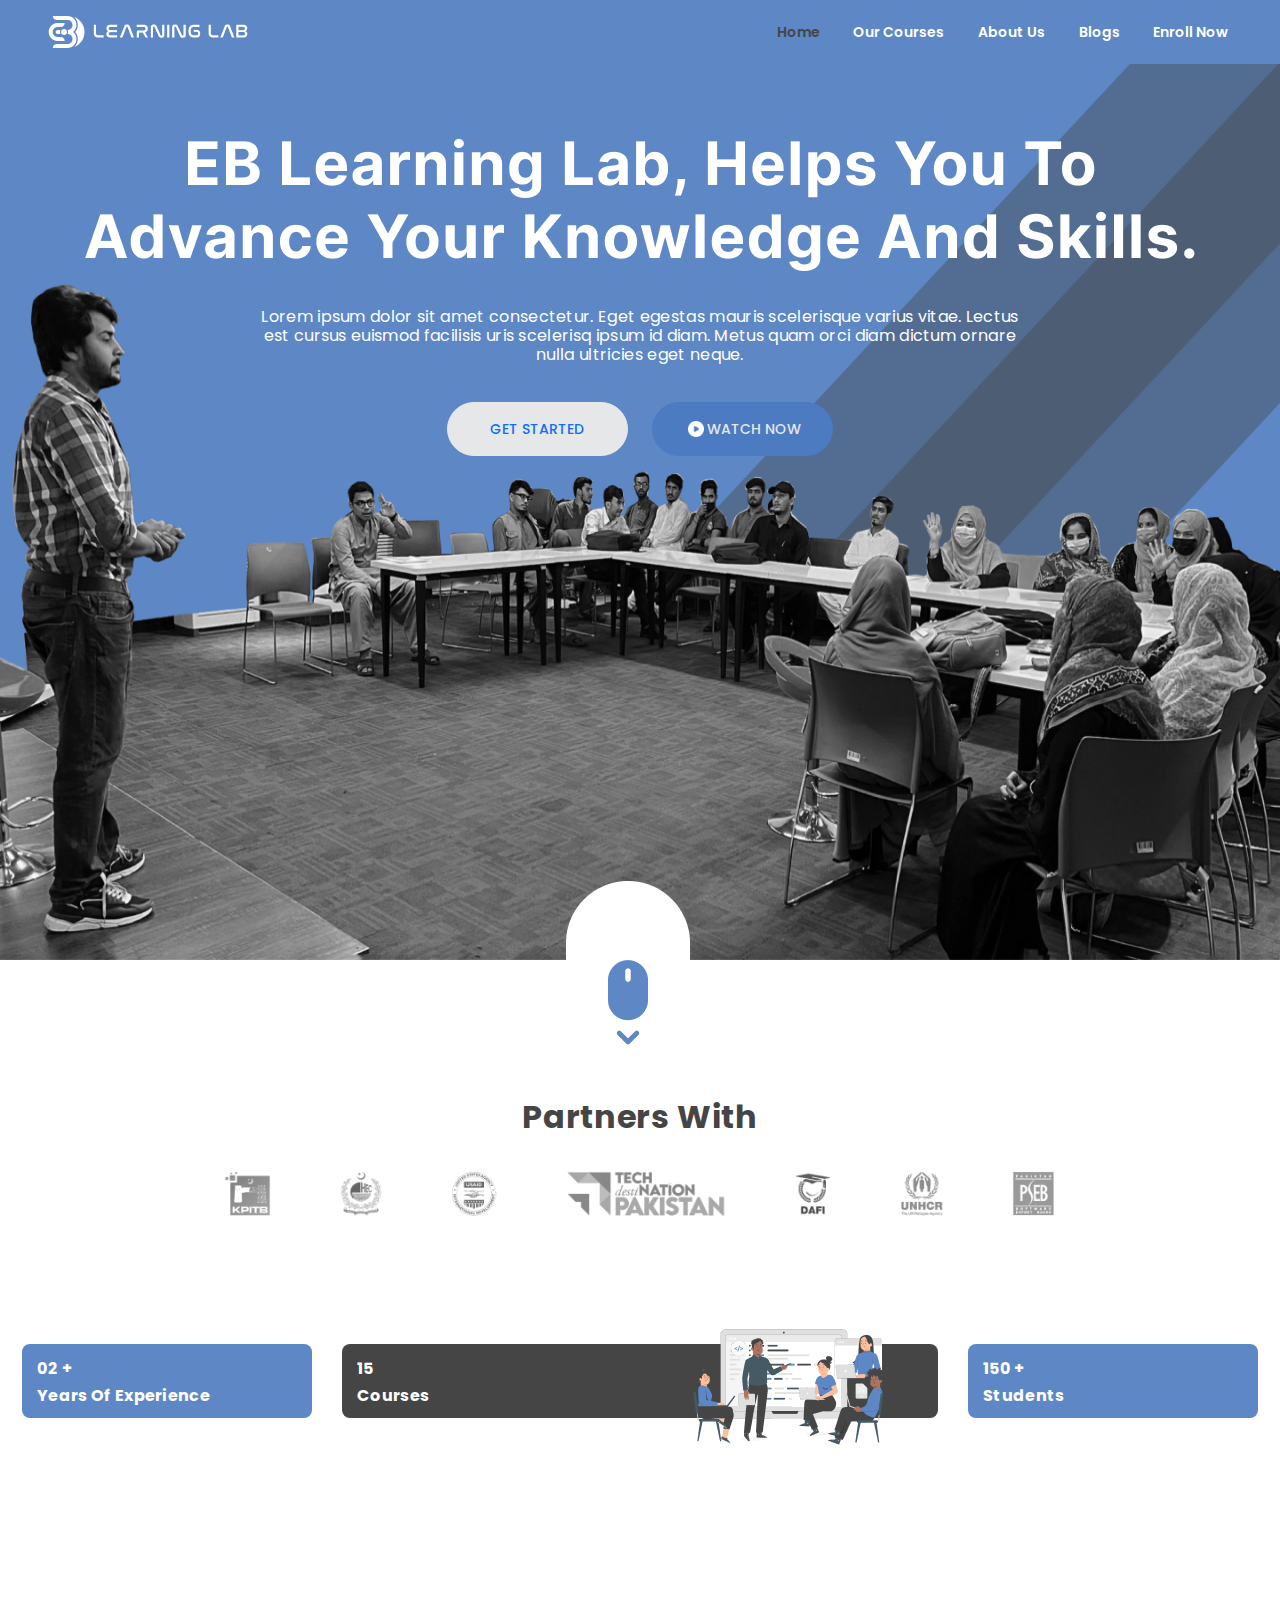
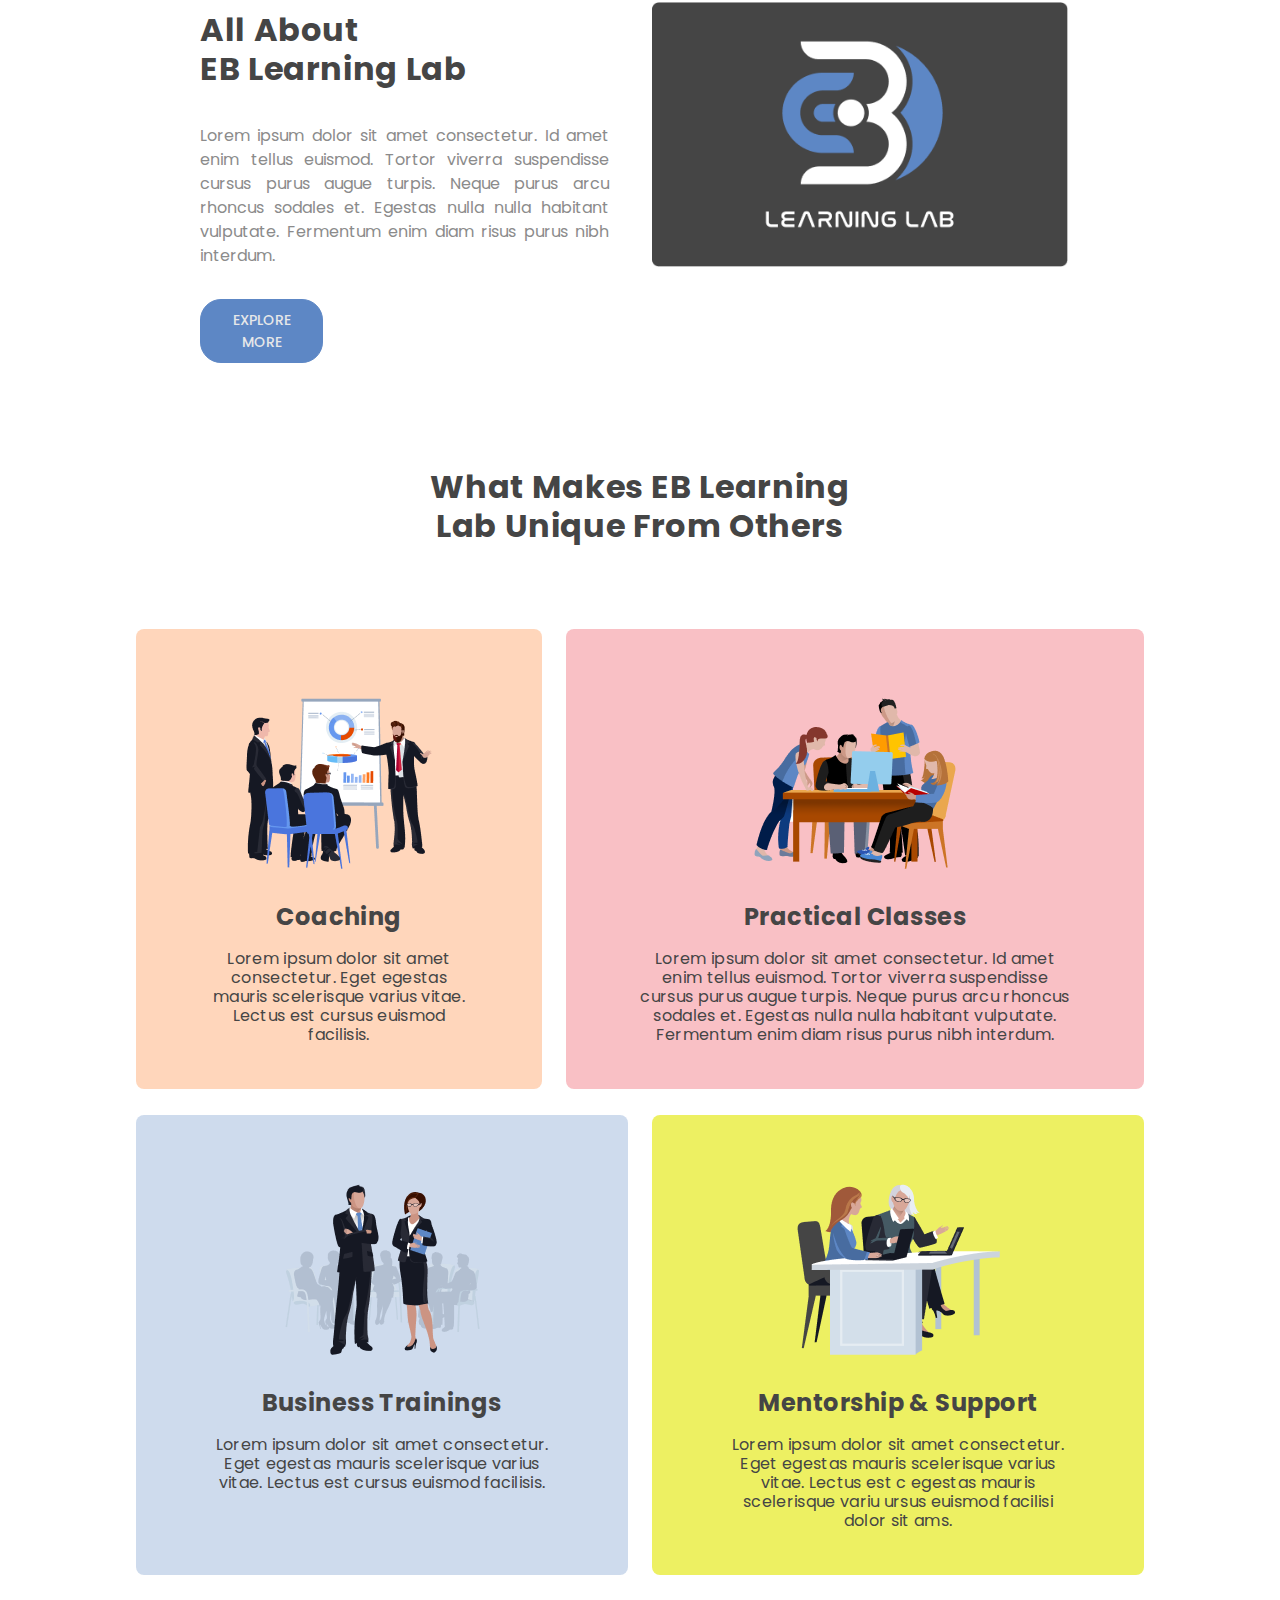
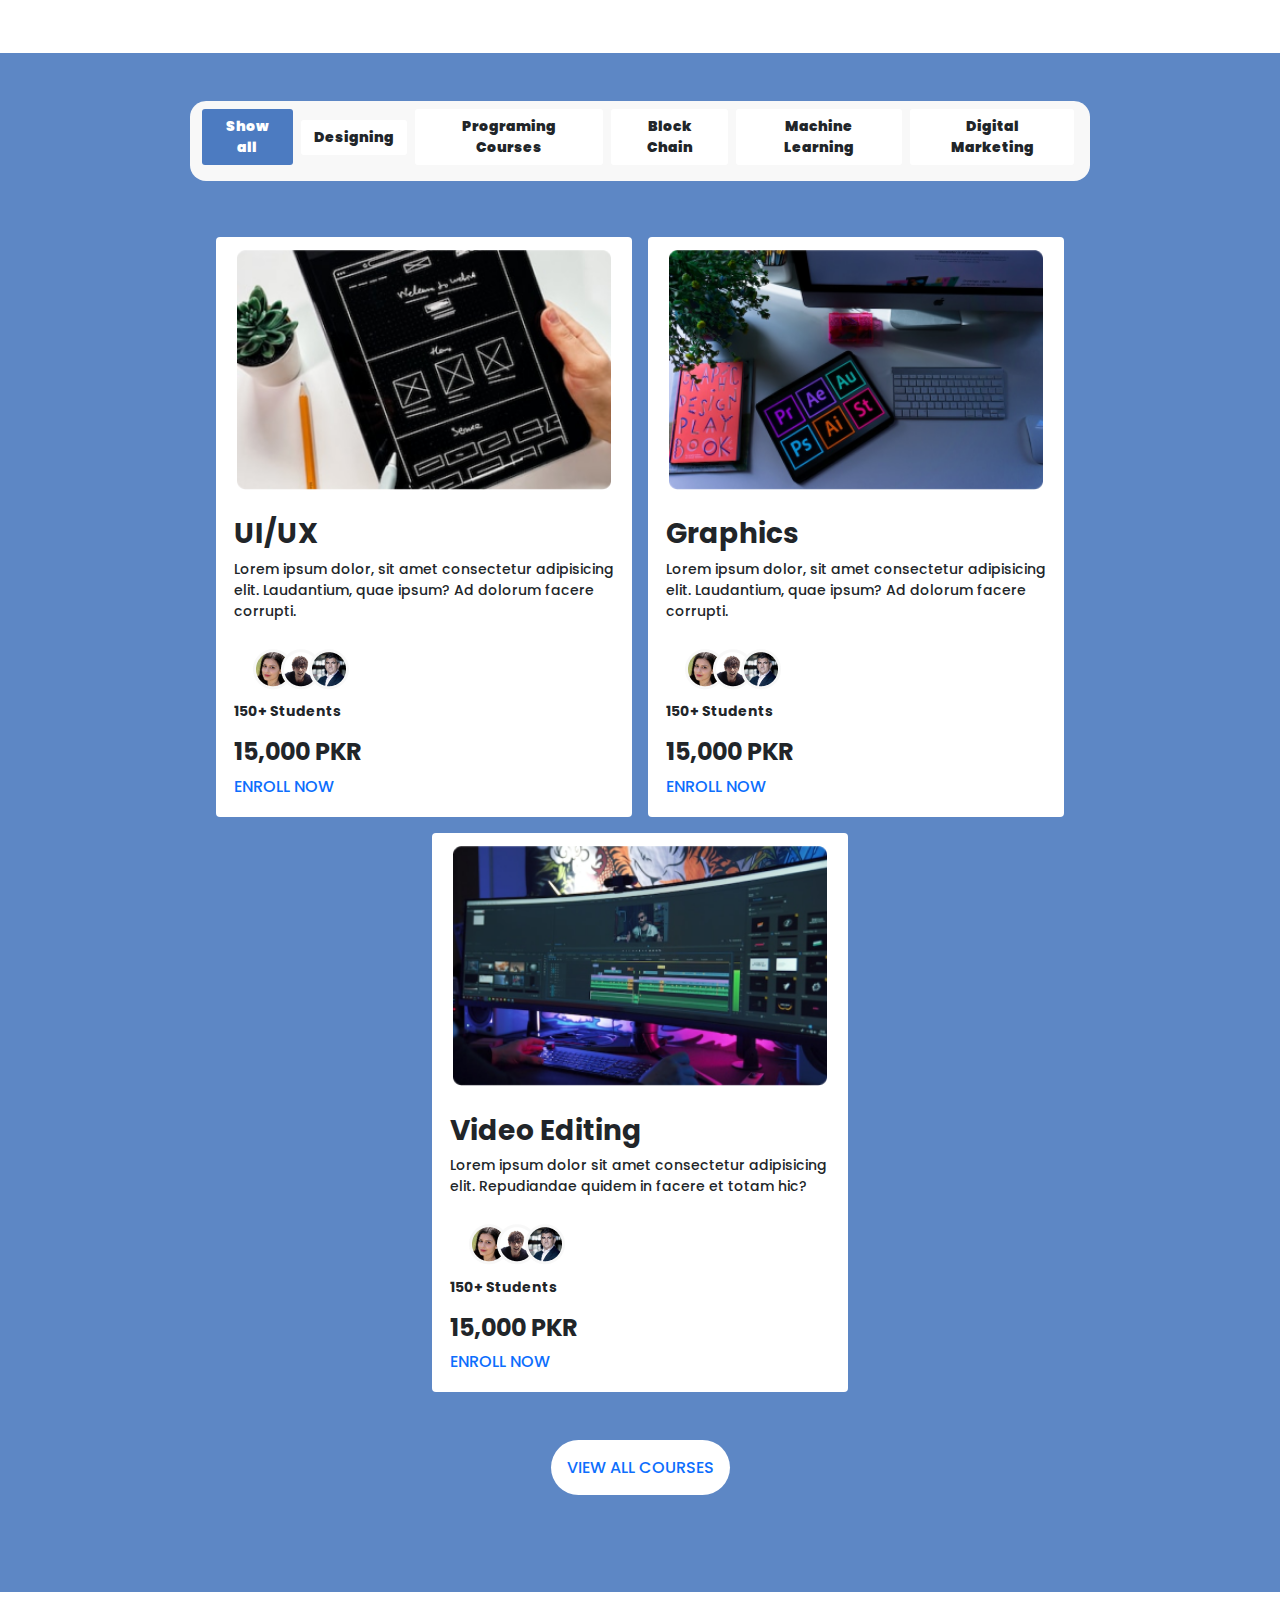
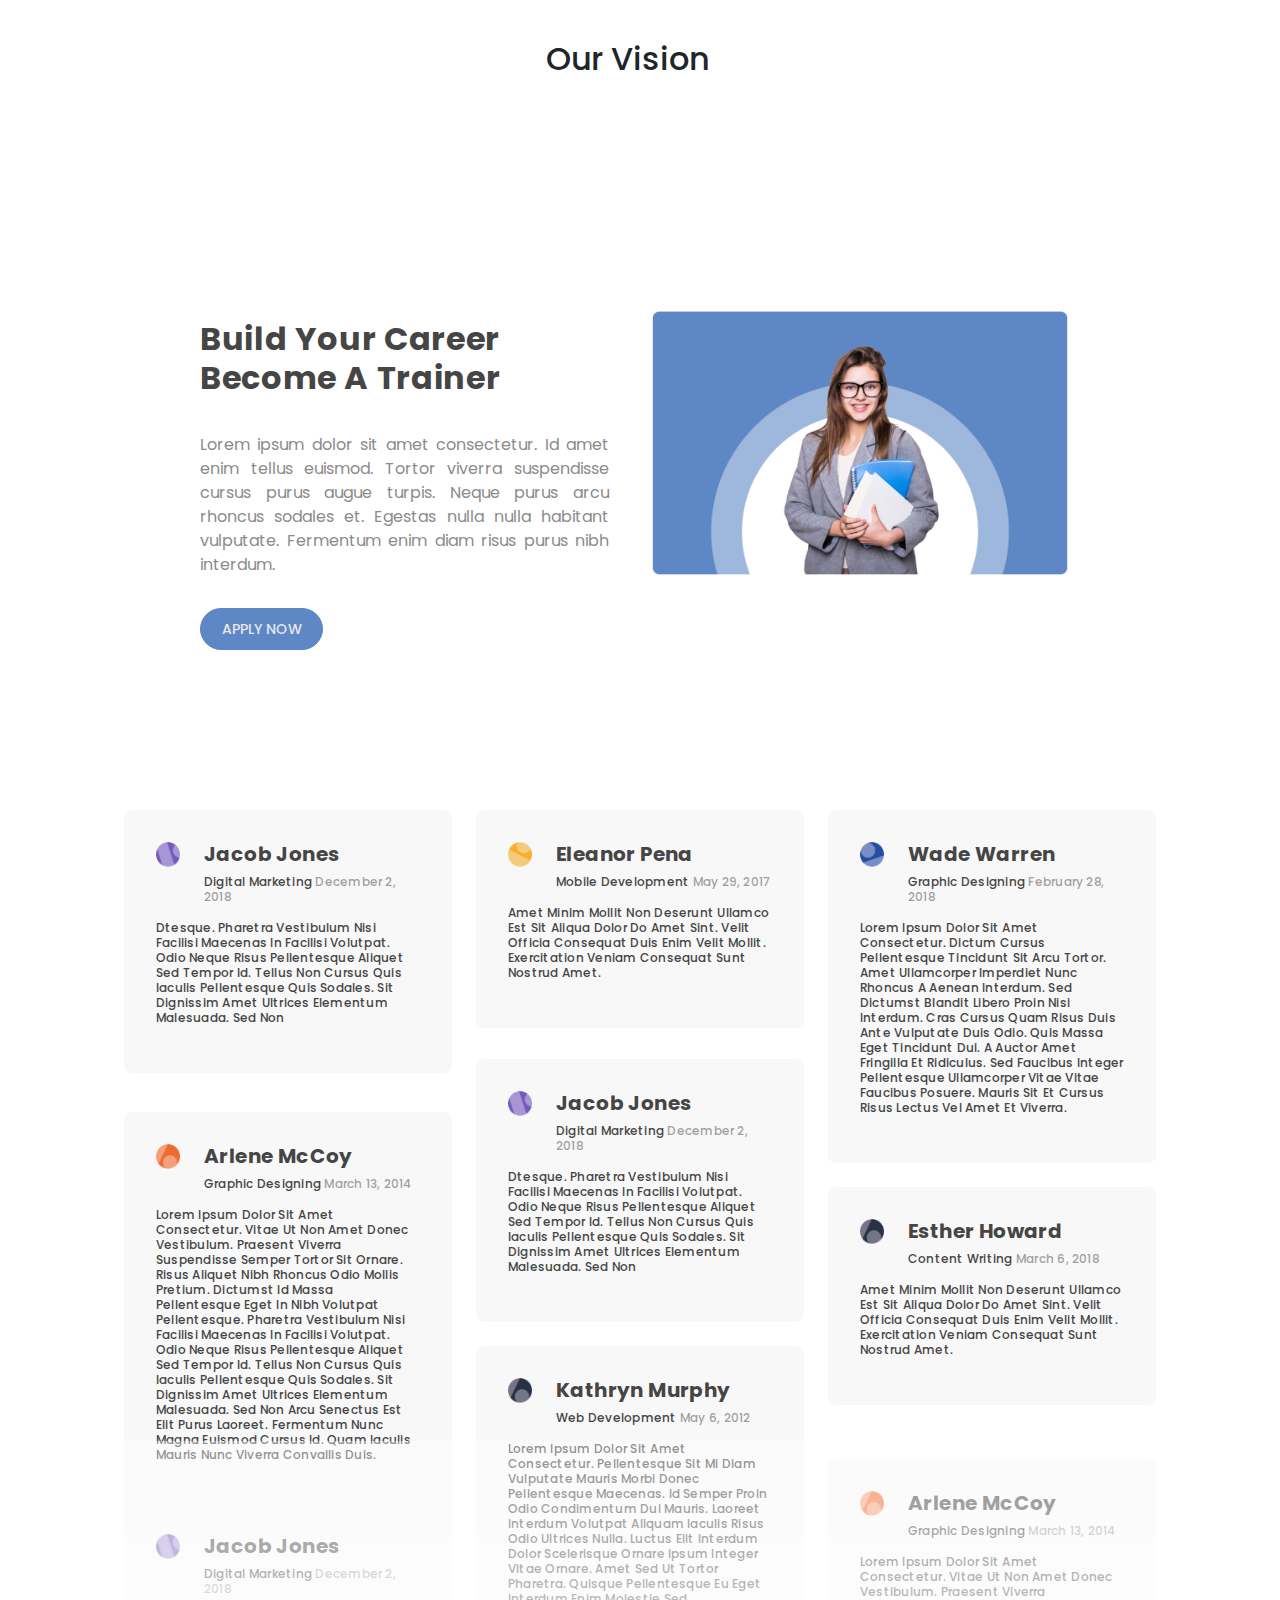
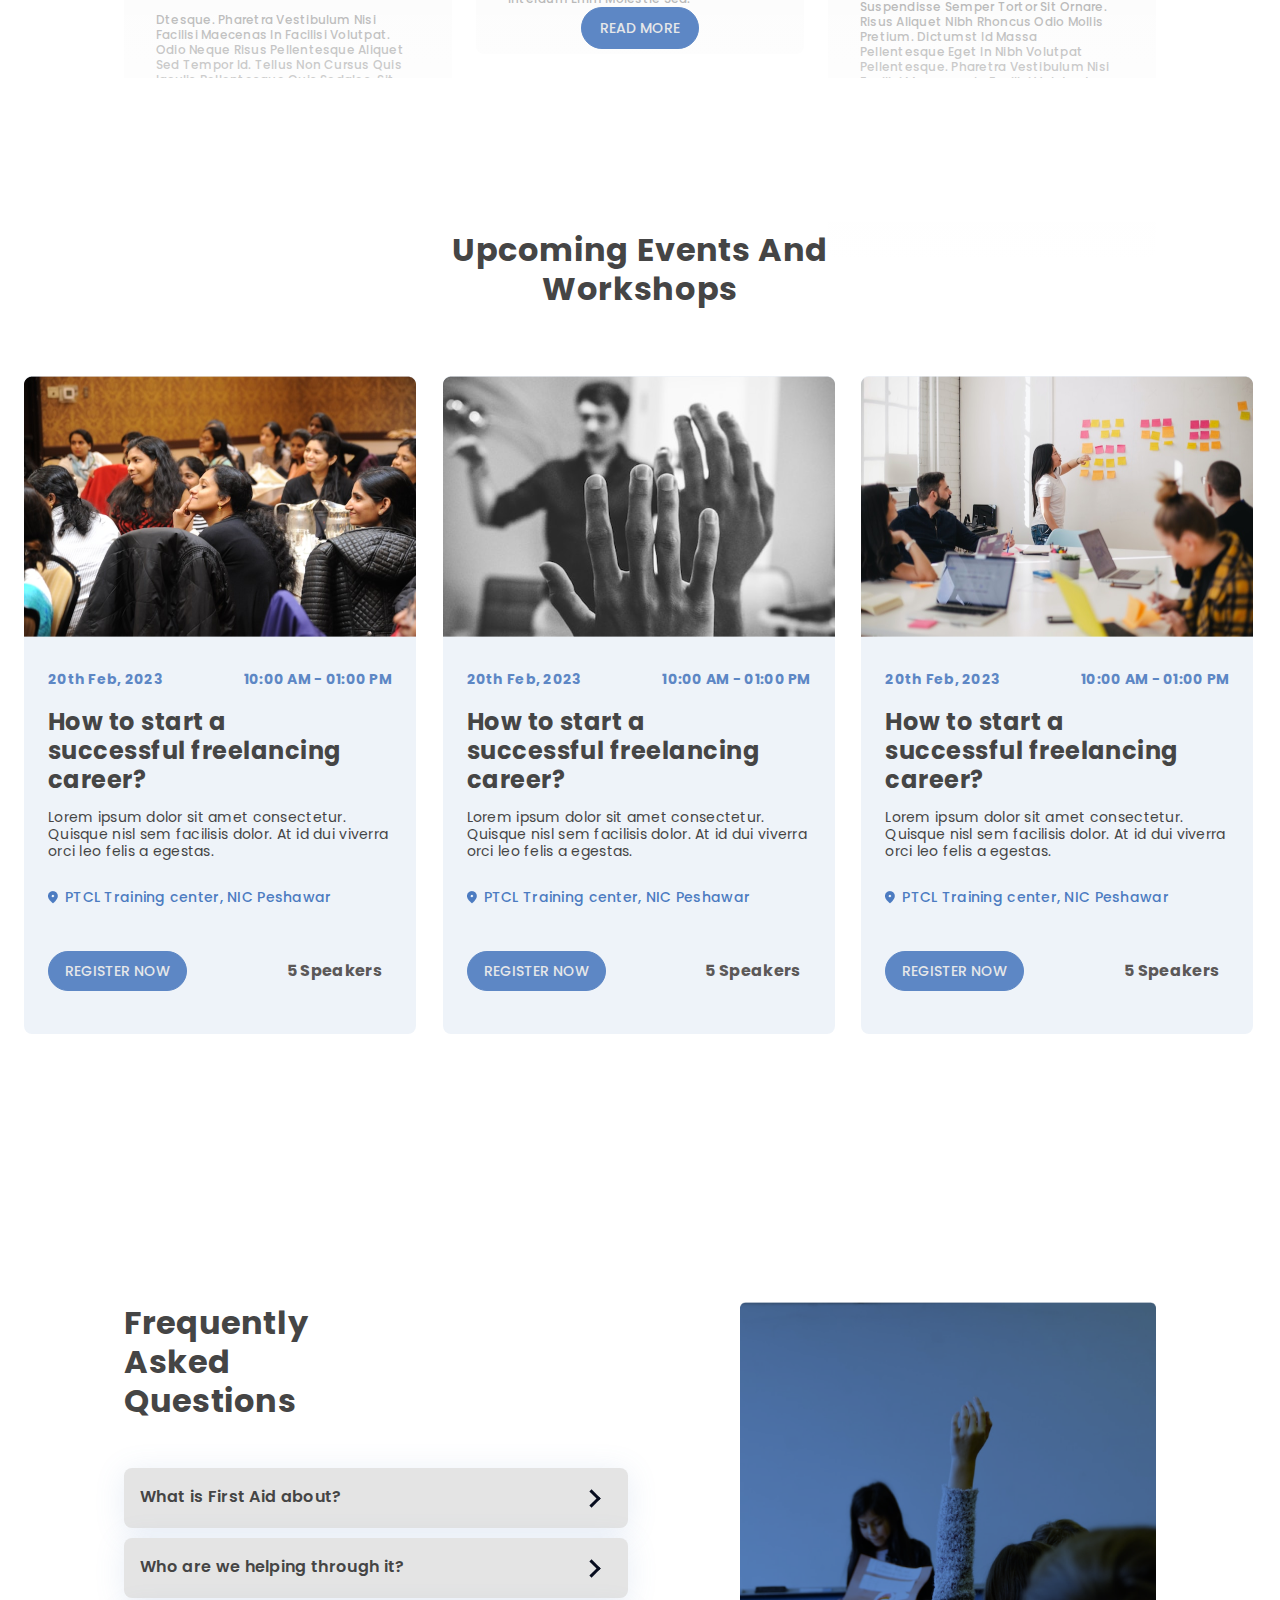
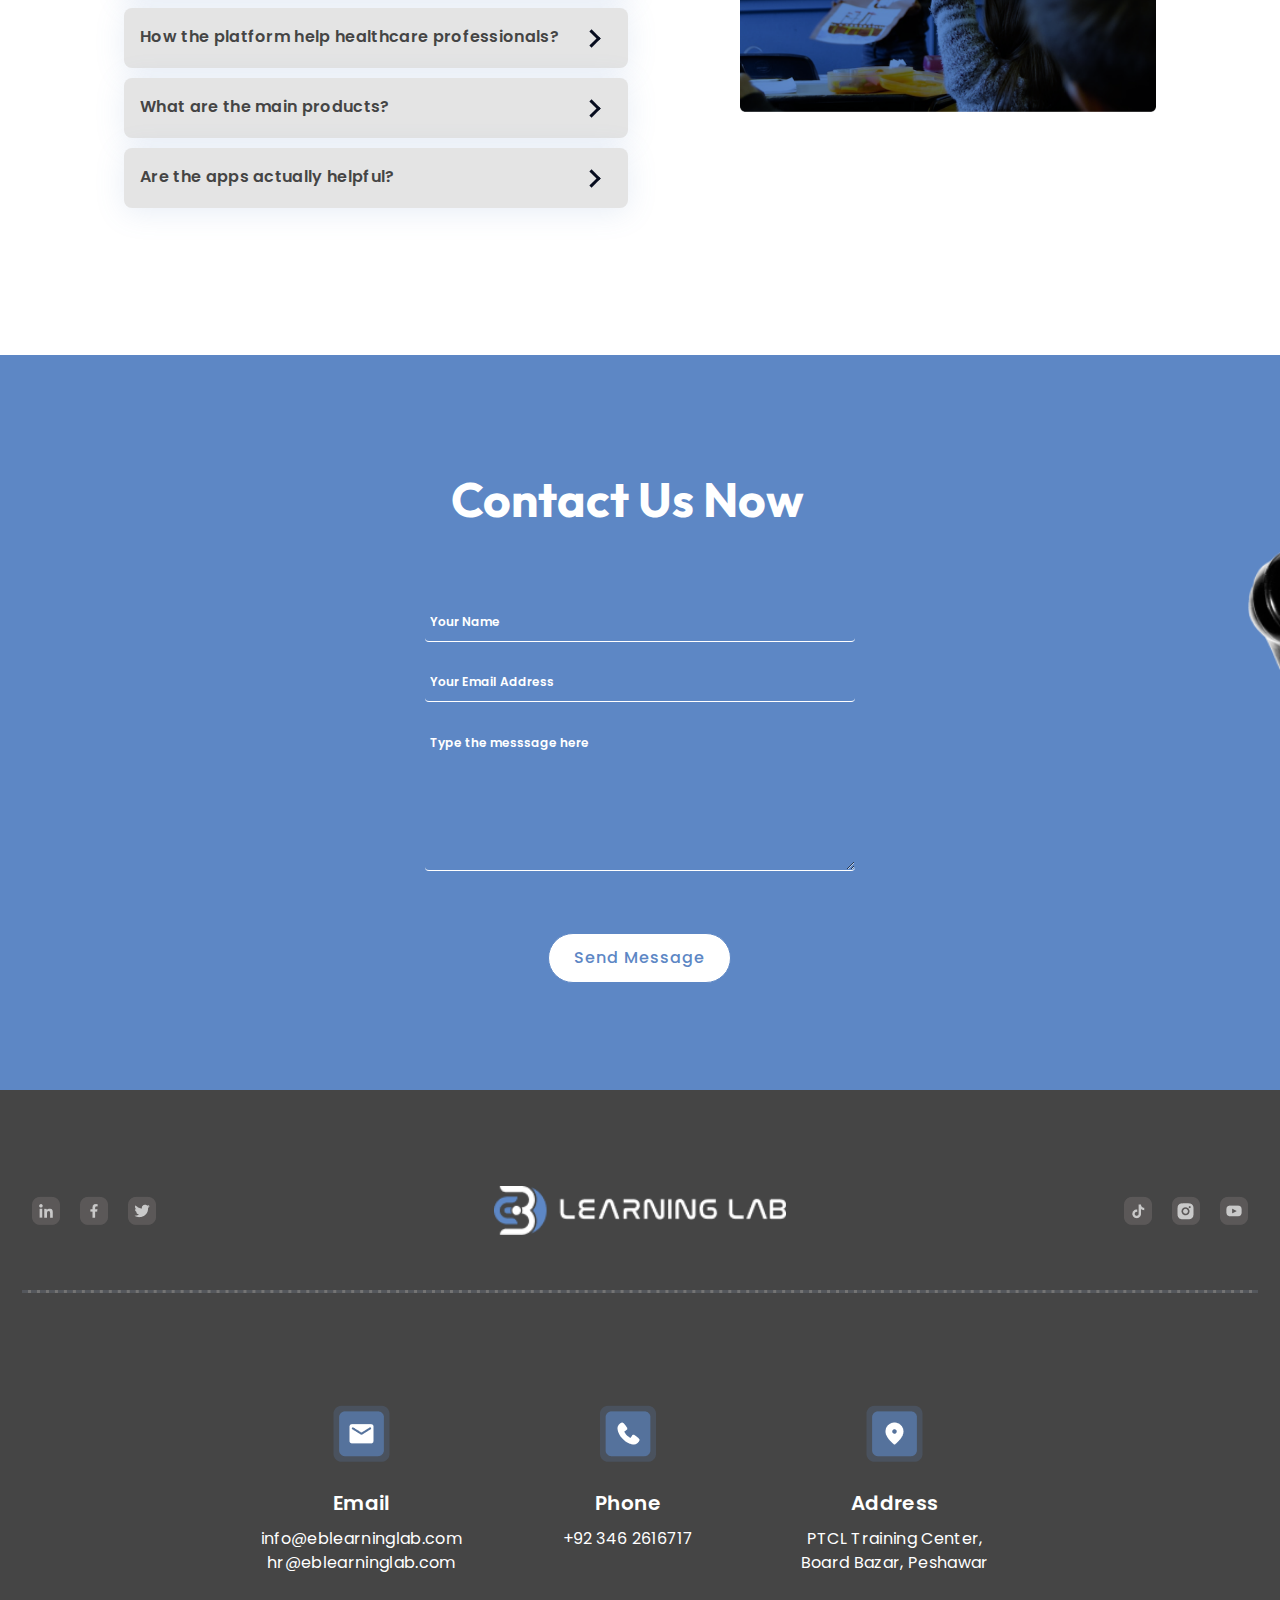
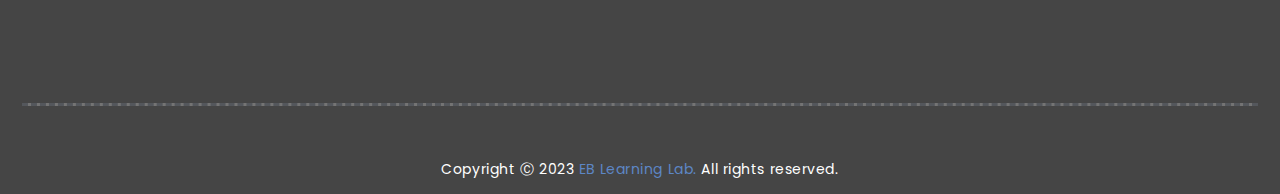
==== commit c6382520: "form in nav" ====
--- a/index.html
+++ b/index.html
@@ -44,11 +44,10 @@
                         <li class="nav__item"><a href="ourcourses.html" class="nav__link">Our Courses</a></li>
                         <li class="nav__item"><a href="aboutus.html" class="nav__link">About Us</a></li>
                         <li class="nav__item"><a href="blog.html" class="nav__link">Blogs</a></li>
-                        <li class="nav__item"><a href="contact.html" class="nav__link">Contact</a></li>
-                        <li class="nav__item"><button class="btn btn2 btn-primary">
-                                Enroll Now
-                            </button>
-                        </li>
+                        <li class="nav__item"><a href="contact.html" class="nav__link">Enroll Now</a></li>
+                        <!-- <li class="nav__item">
+                            <button class="btn btn2 btn-primary"> Enroll Now</button>
+                        </li> -->
 
                     </ul>
                 </div>
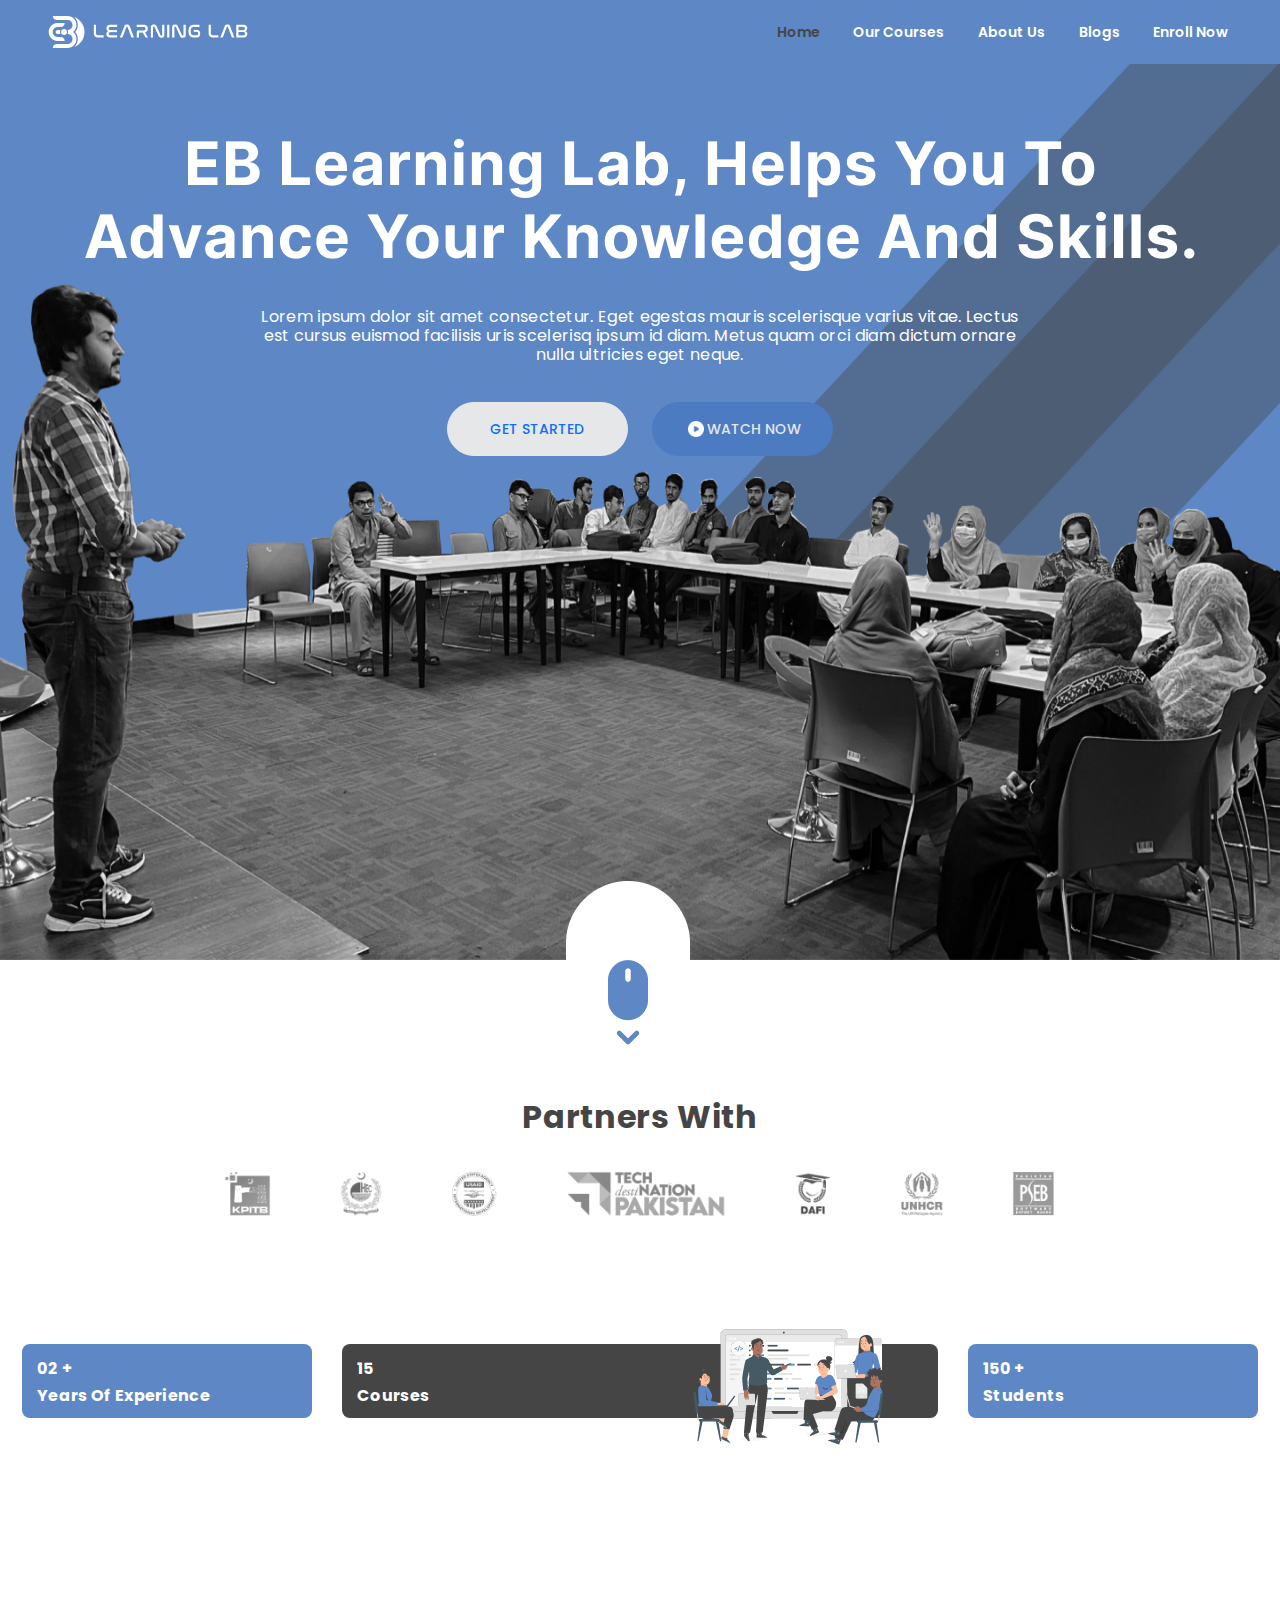
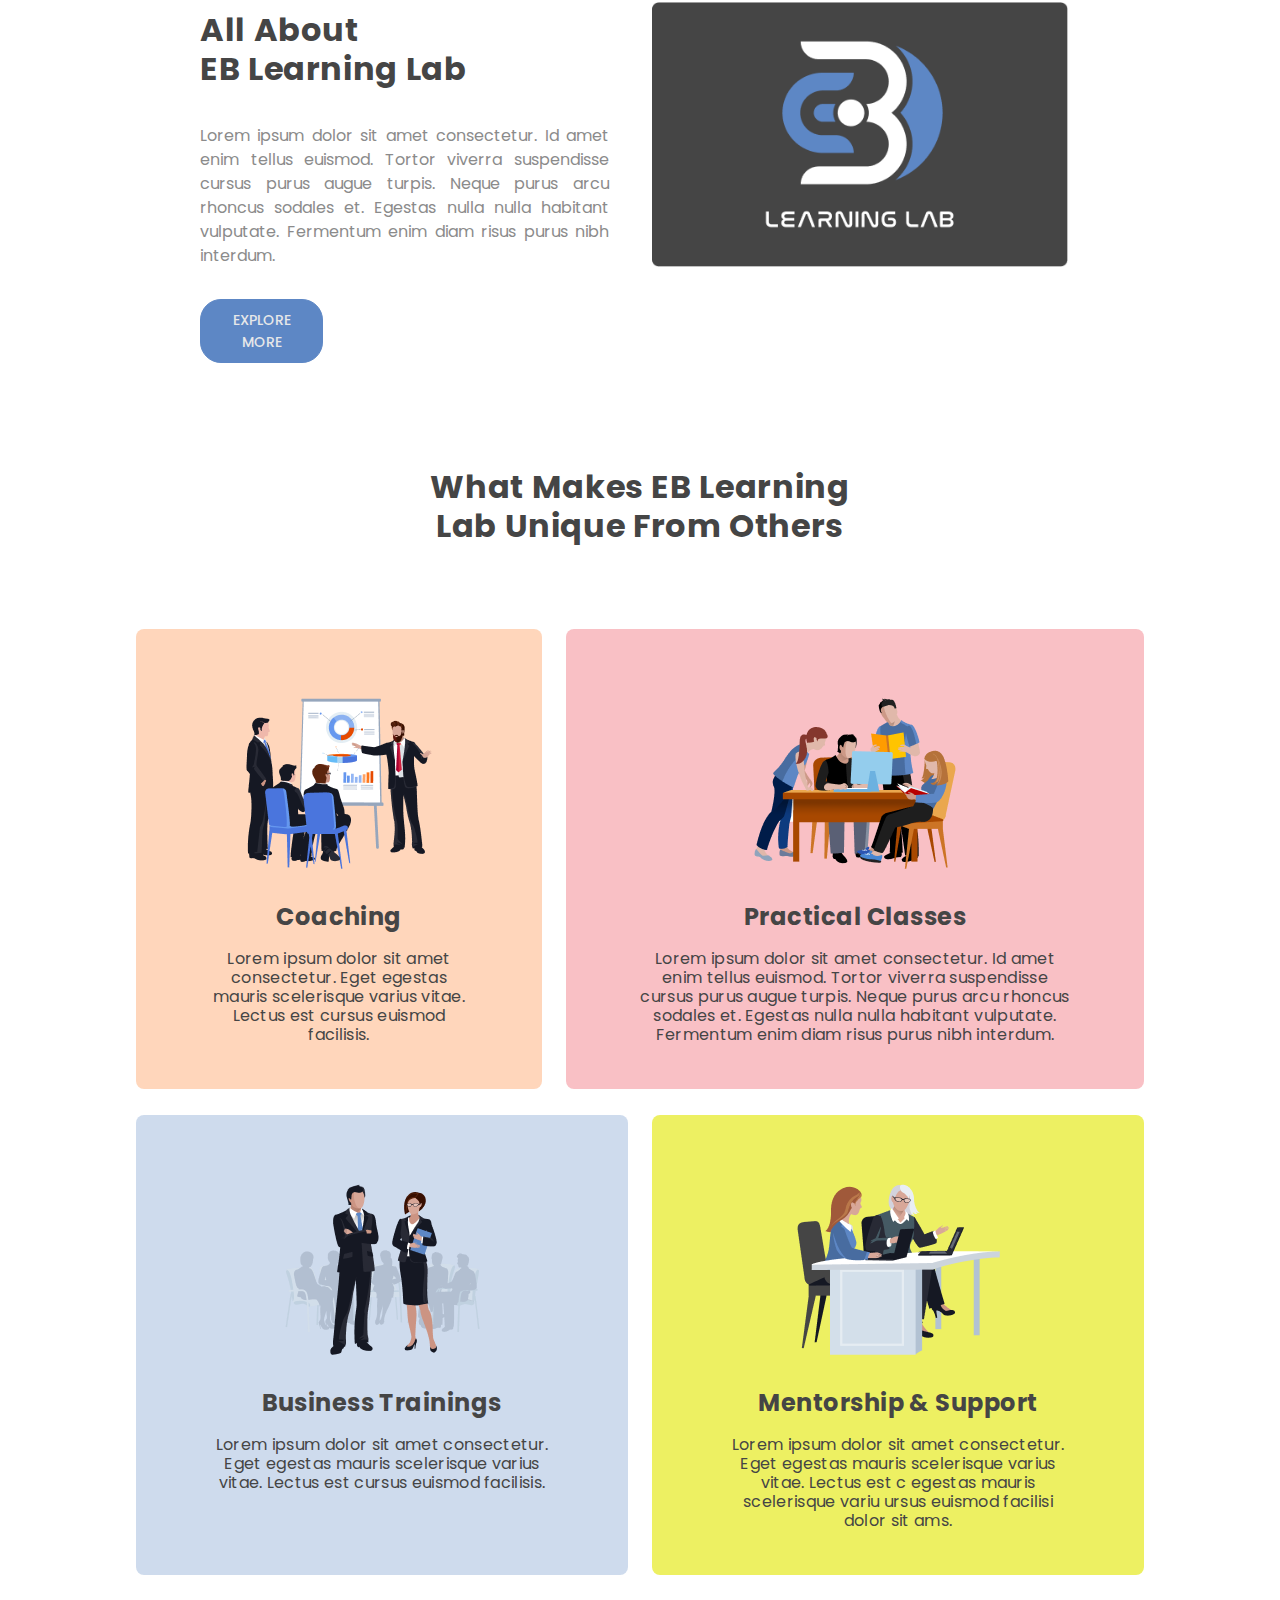
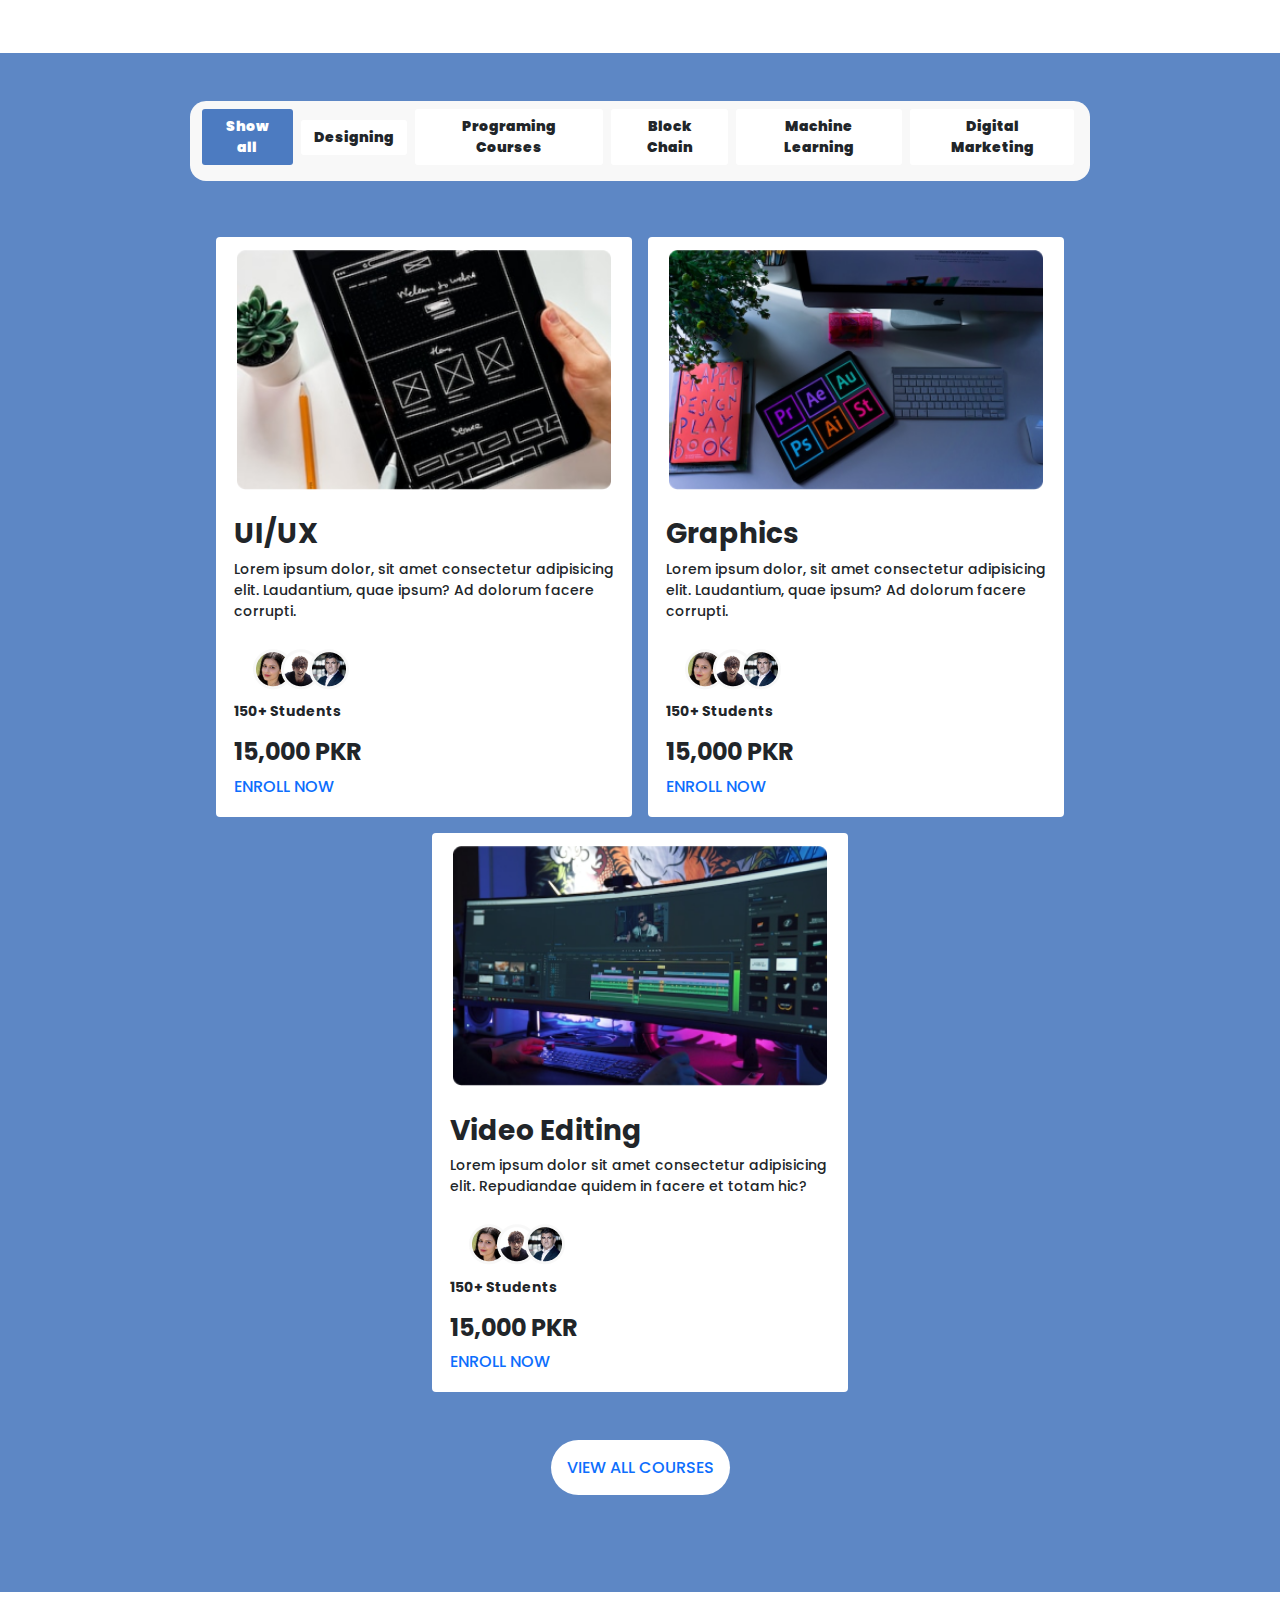
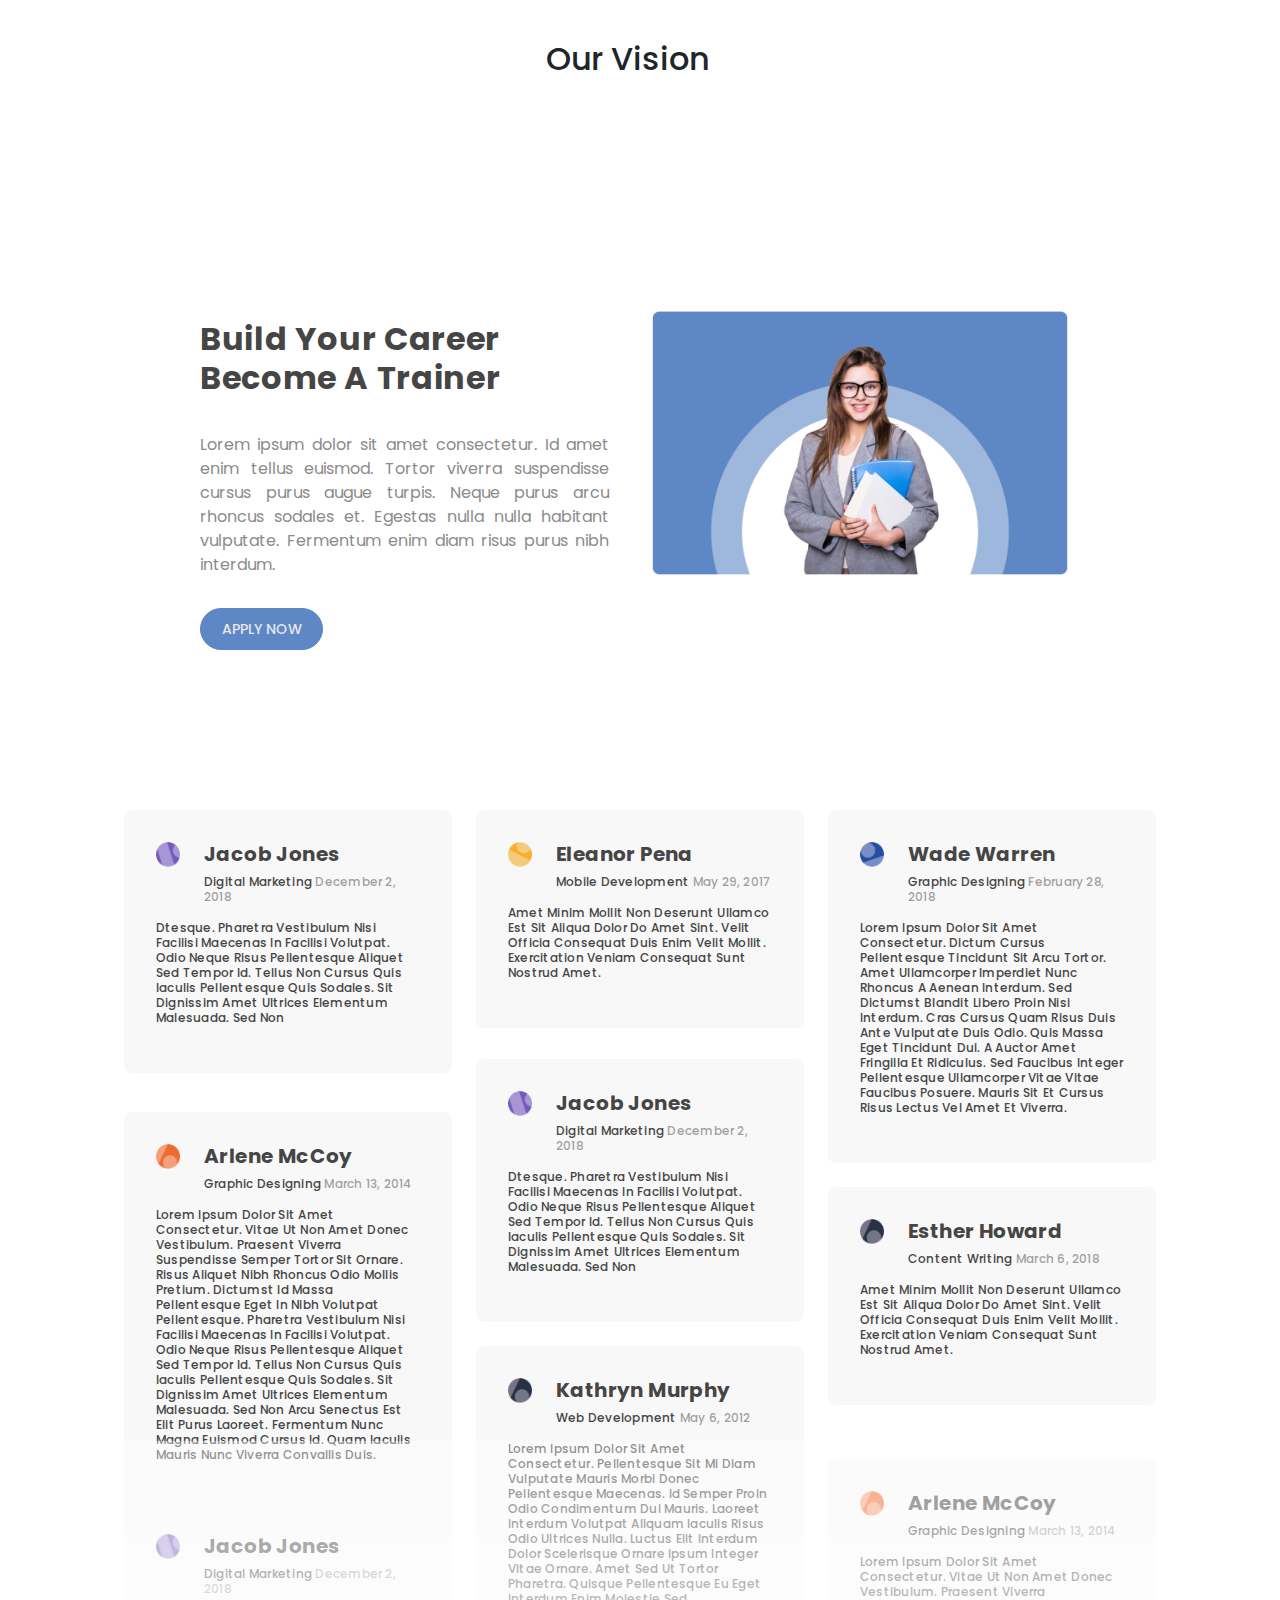
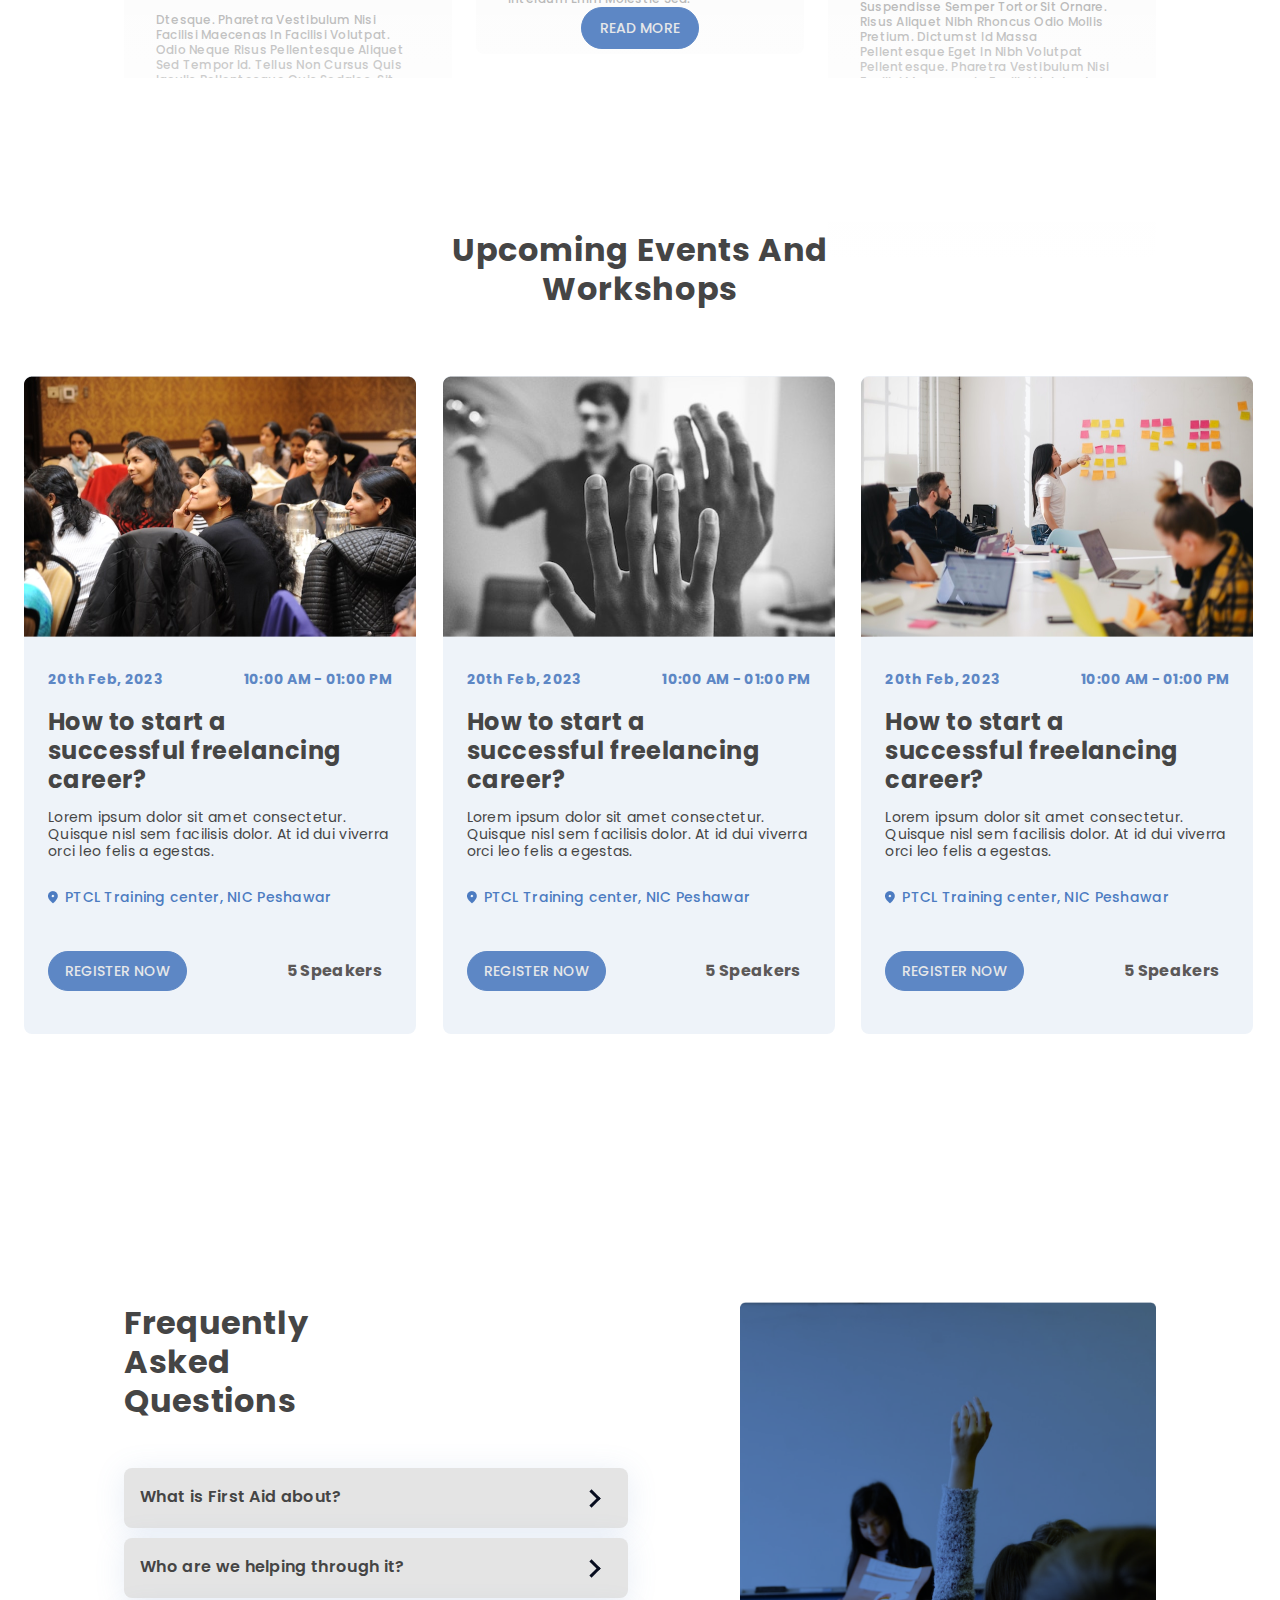
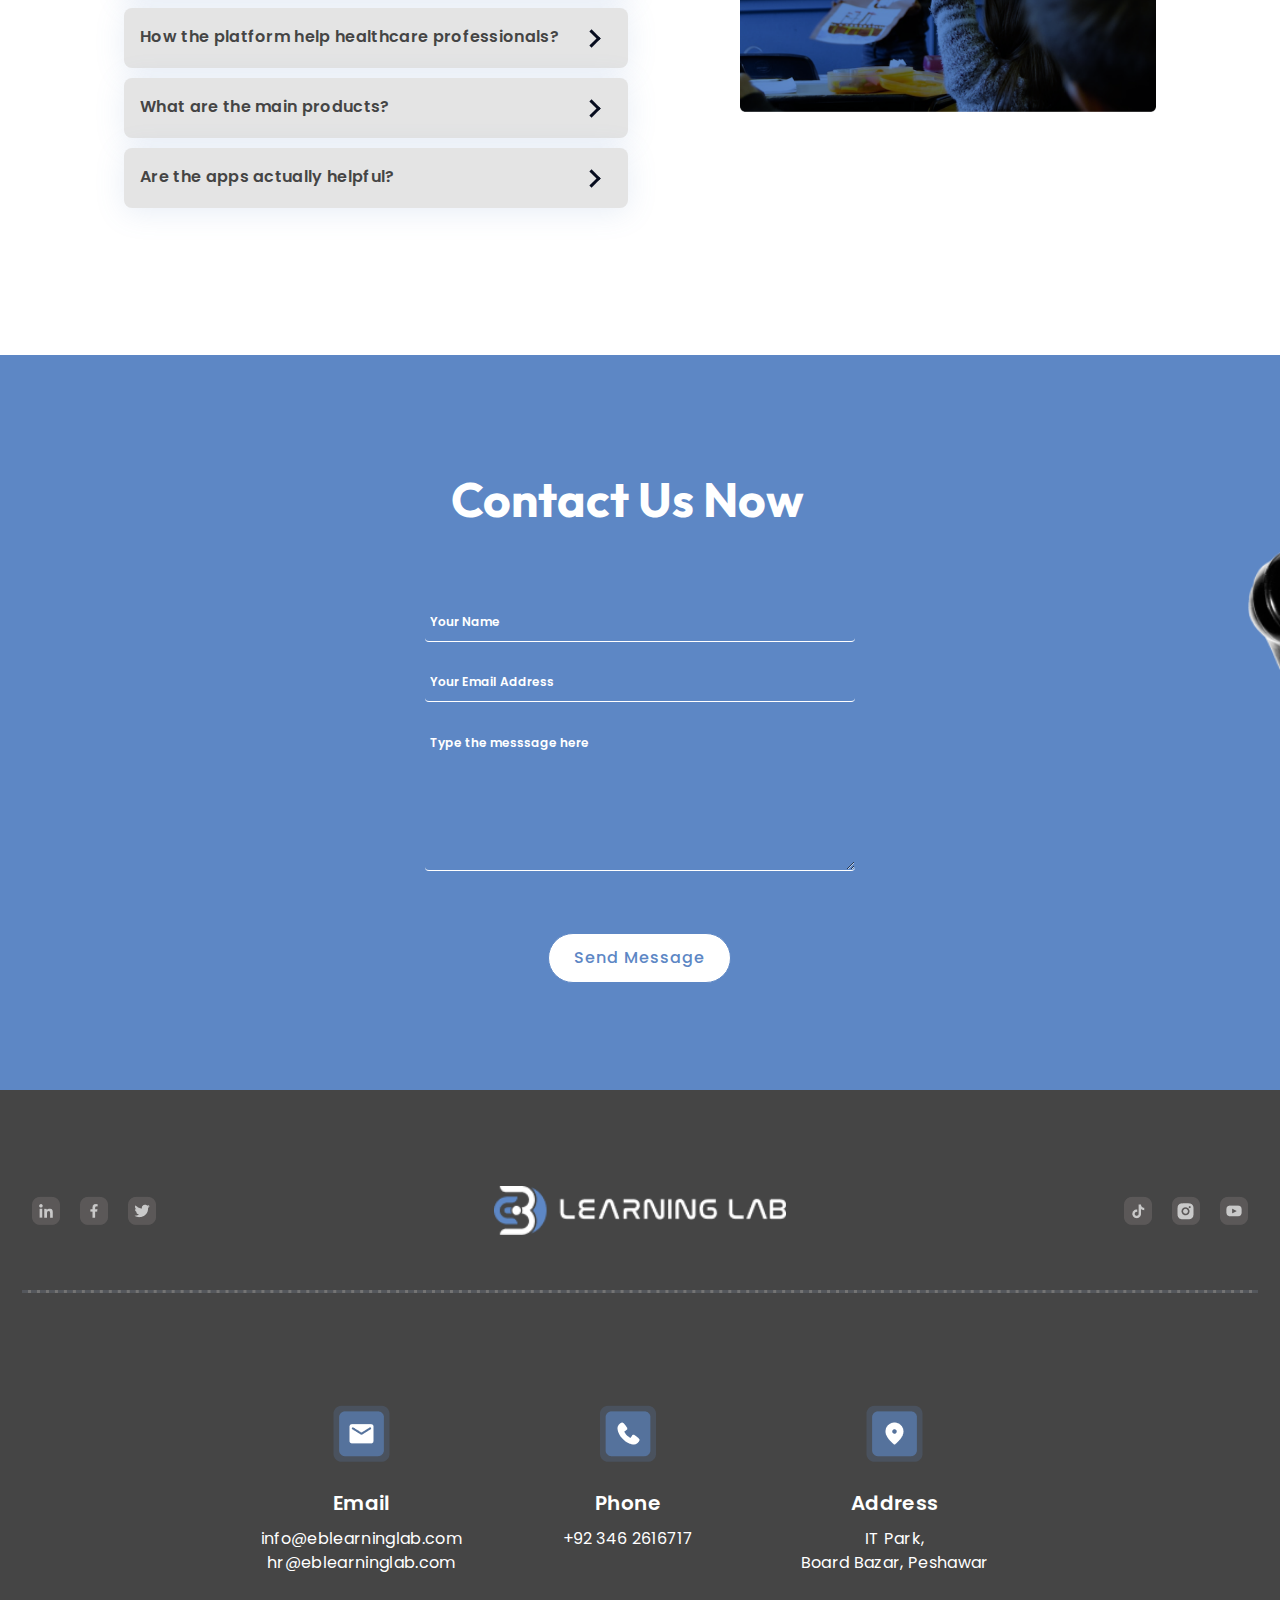
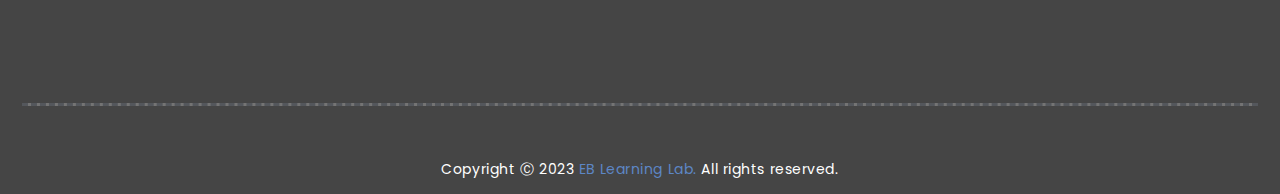
==== commit 414fd4df: "address changed" ====
--- a/index.html
+++ b/index.html
@@ -1376,7 +1376,7 @@
                         <img src="./assets/img/location.png" alt="">
                         <h2>Address</h2>
                         <p>
-                            PTCL Training Center, <br>
+                            IT Park, <br>
                             Board Bazar, Peshawar
                         </p>
                     </div>
